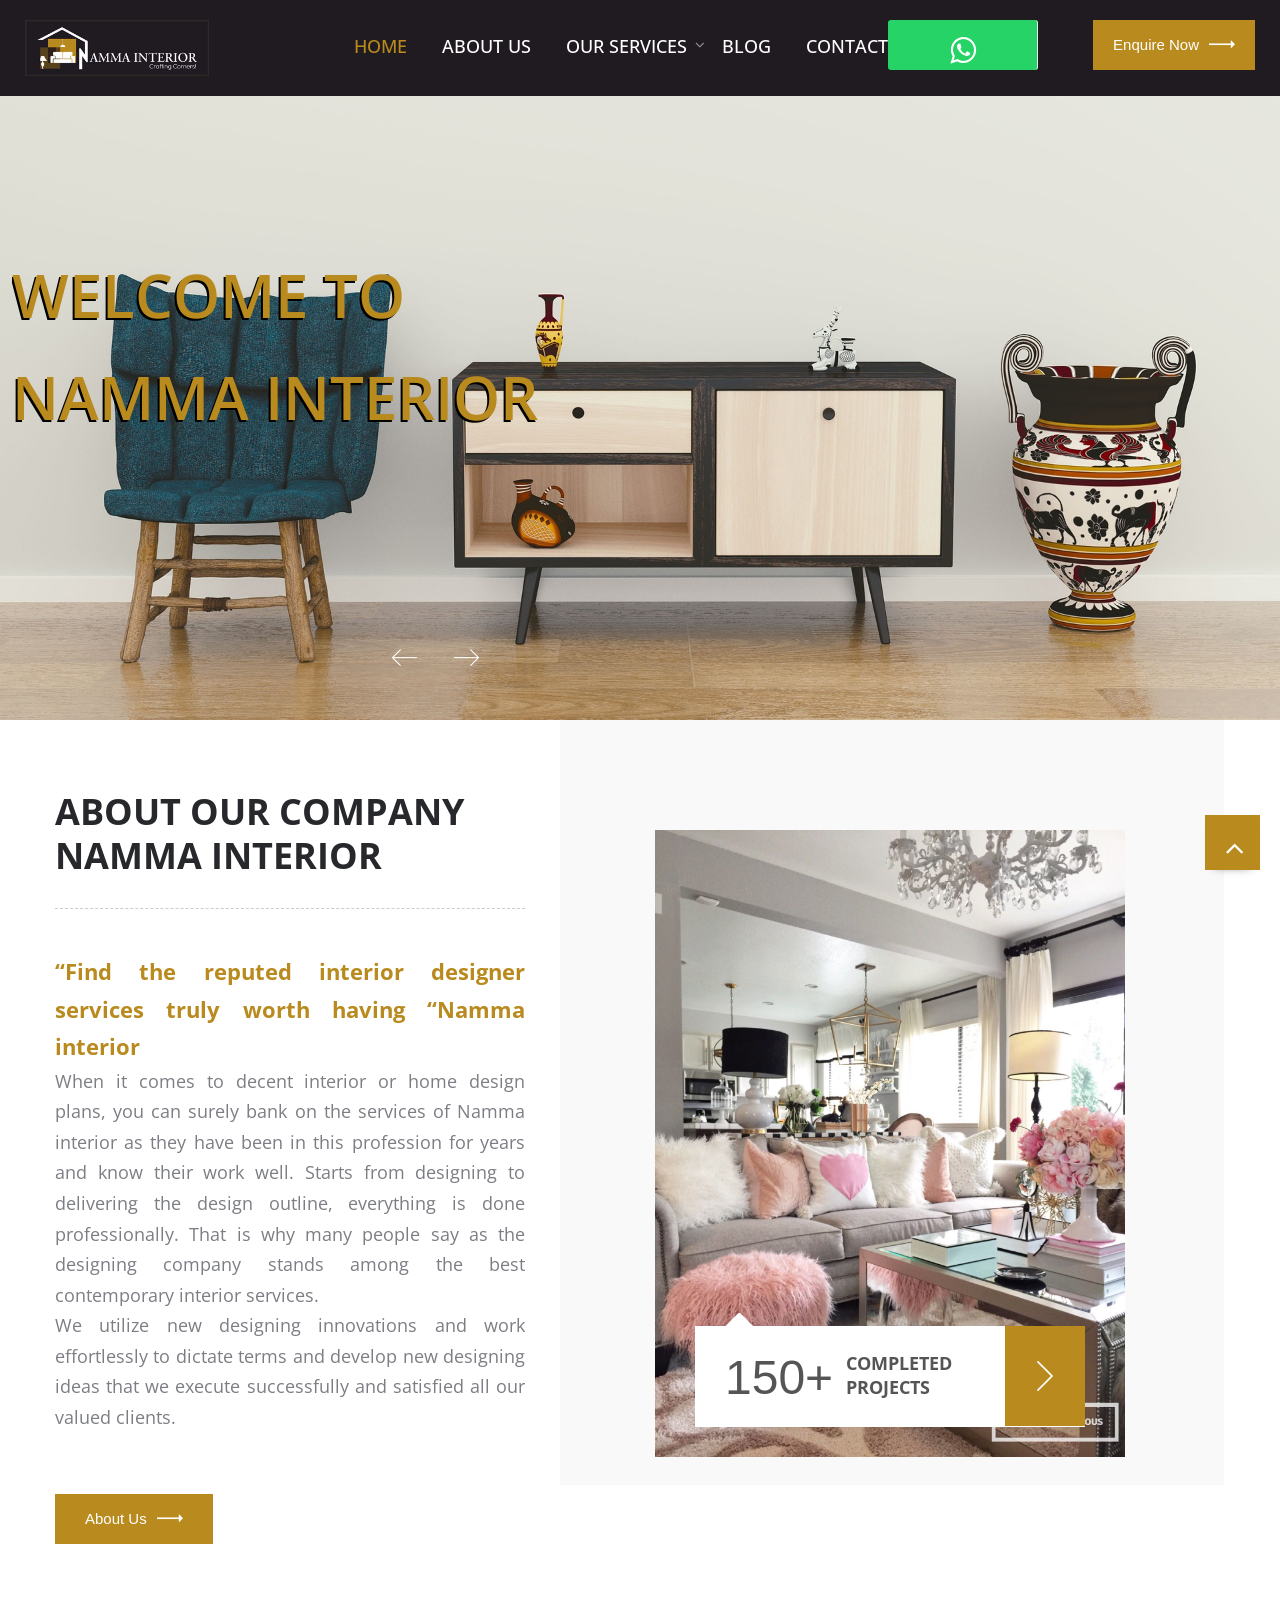
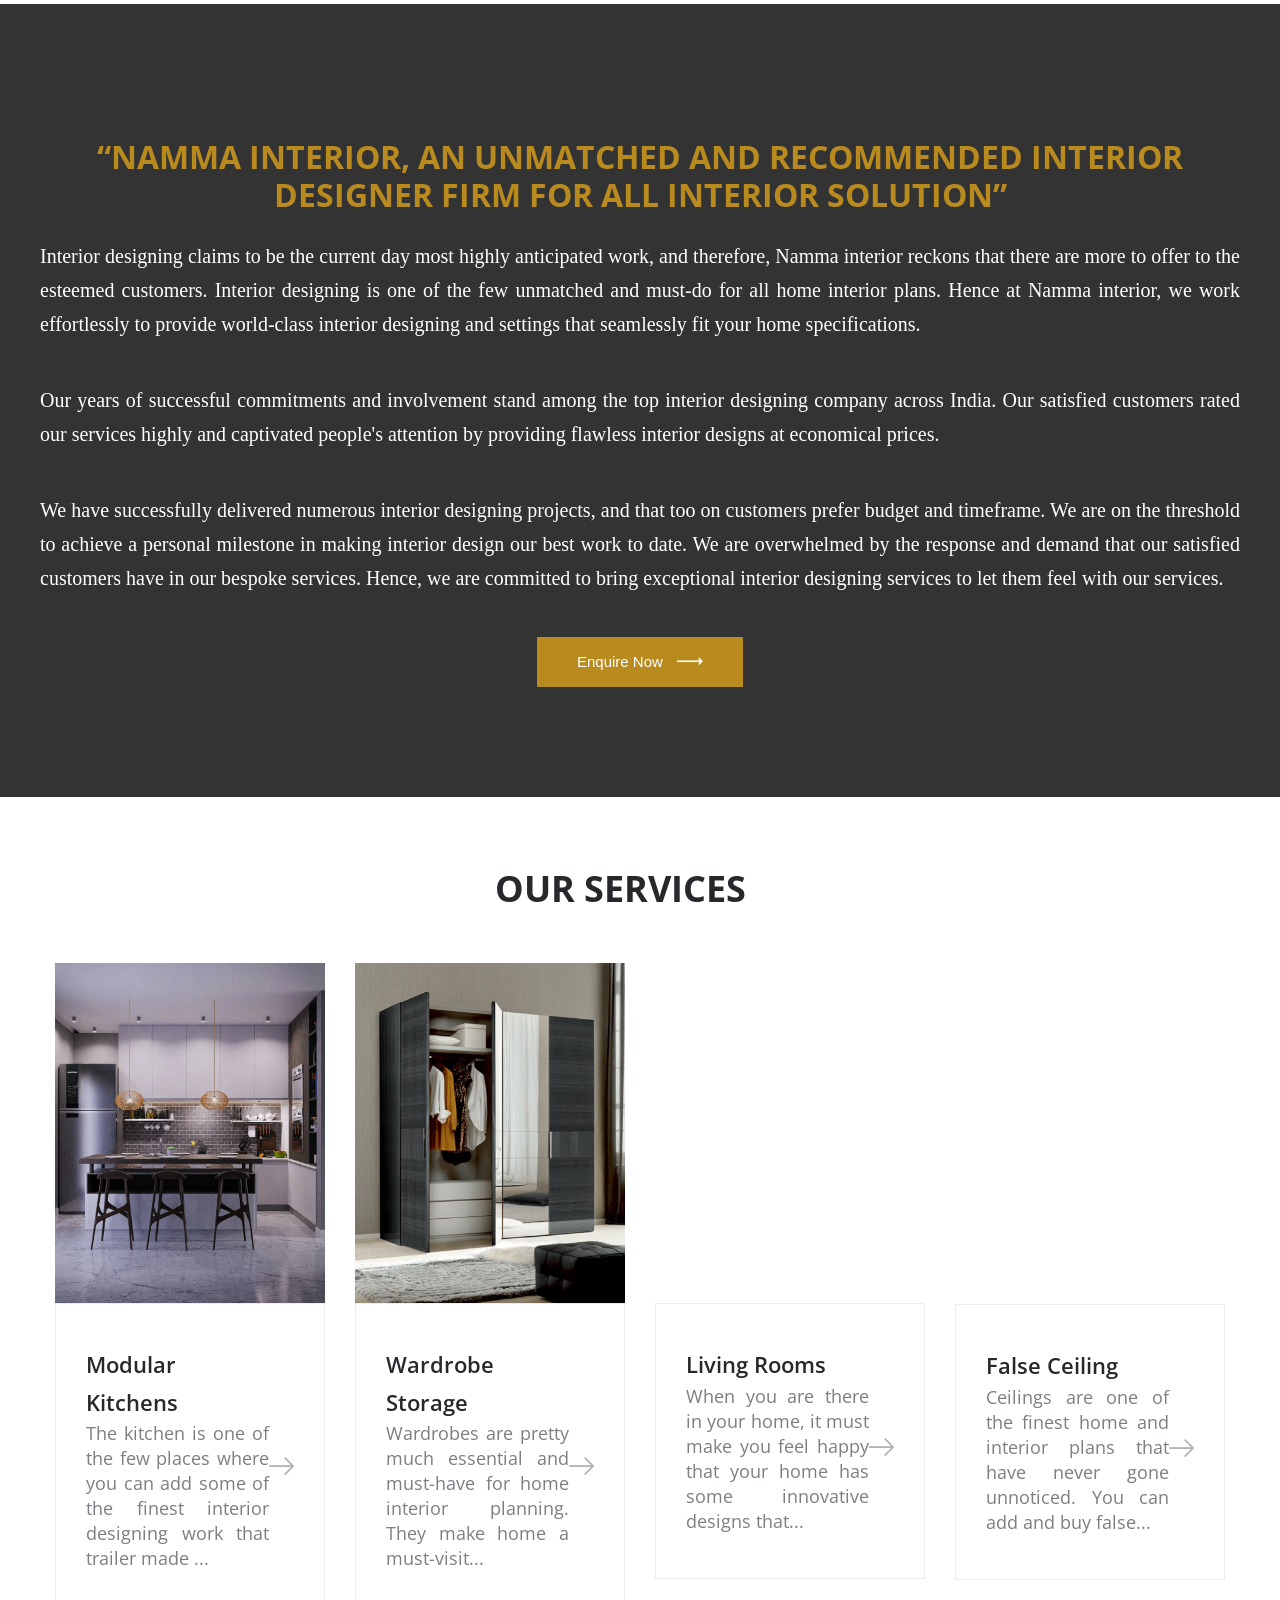
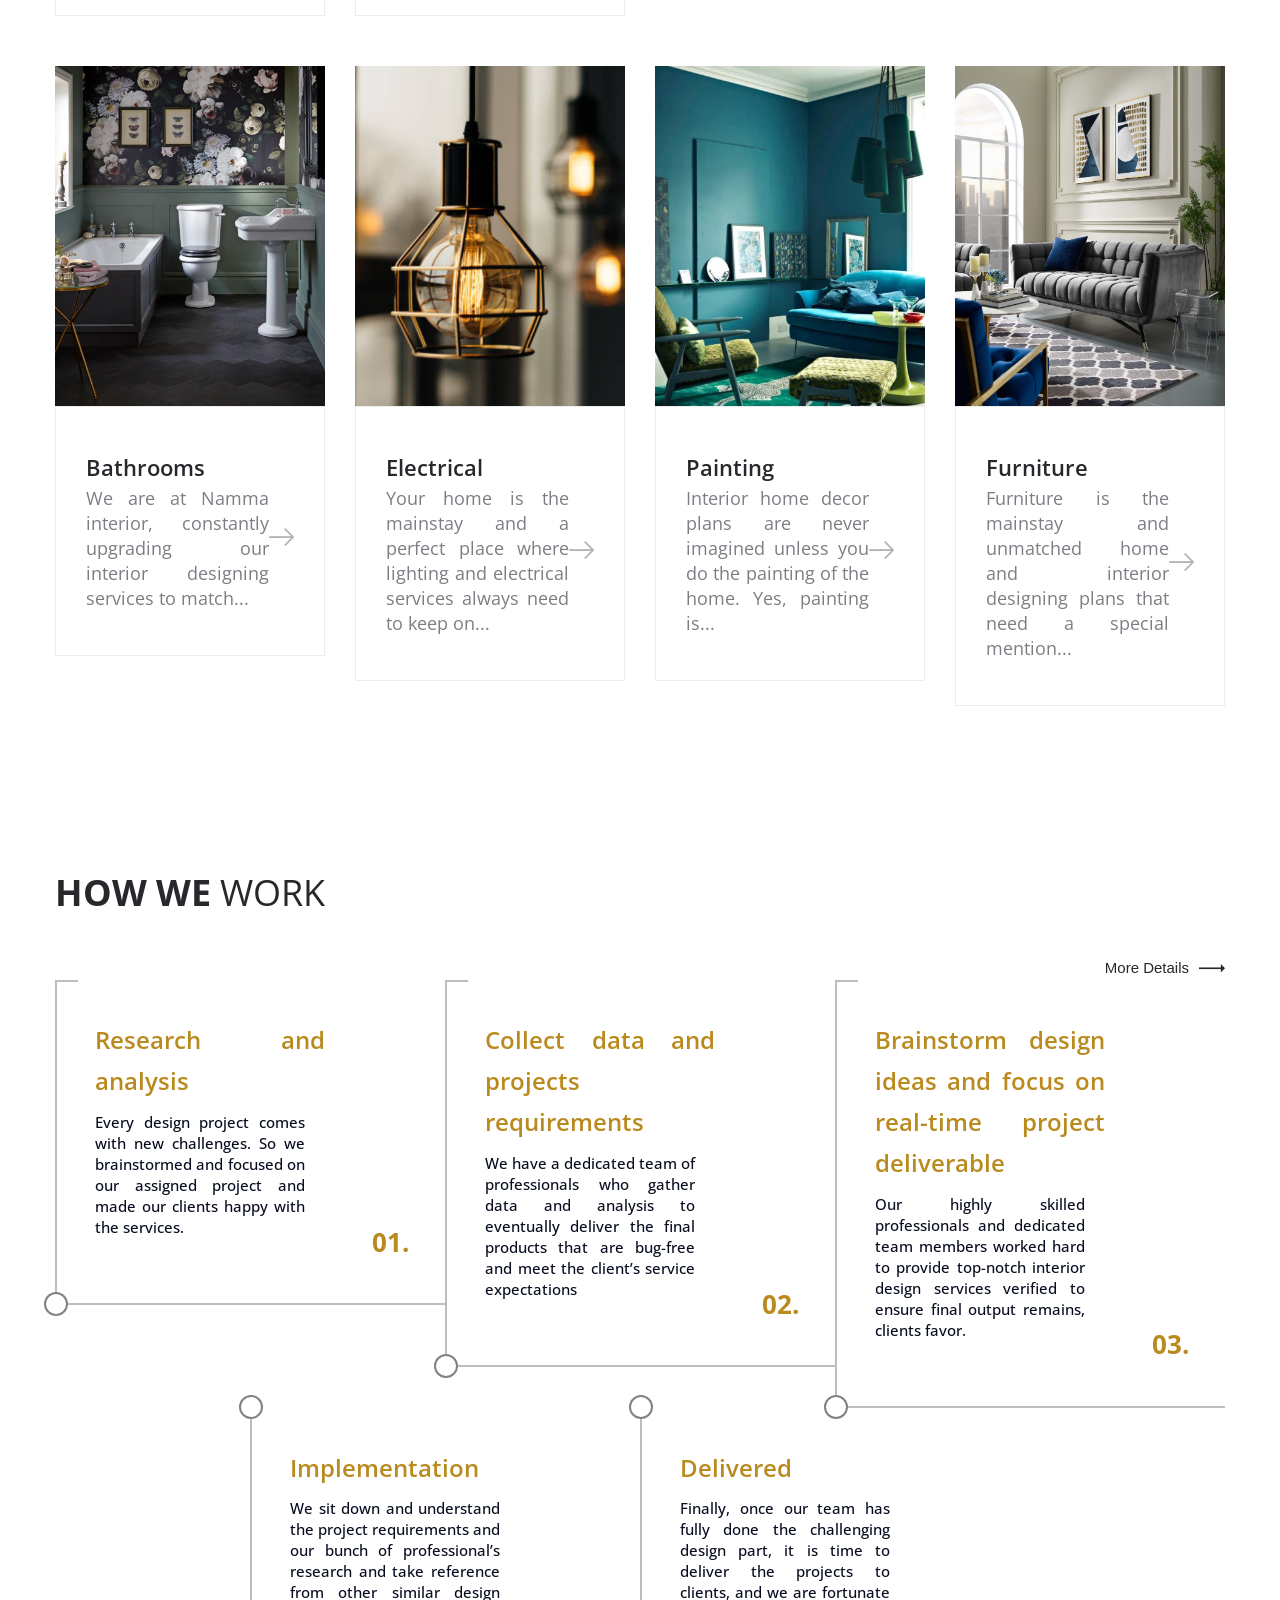
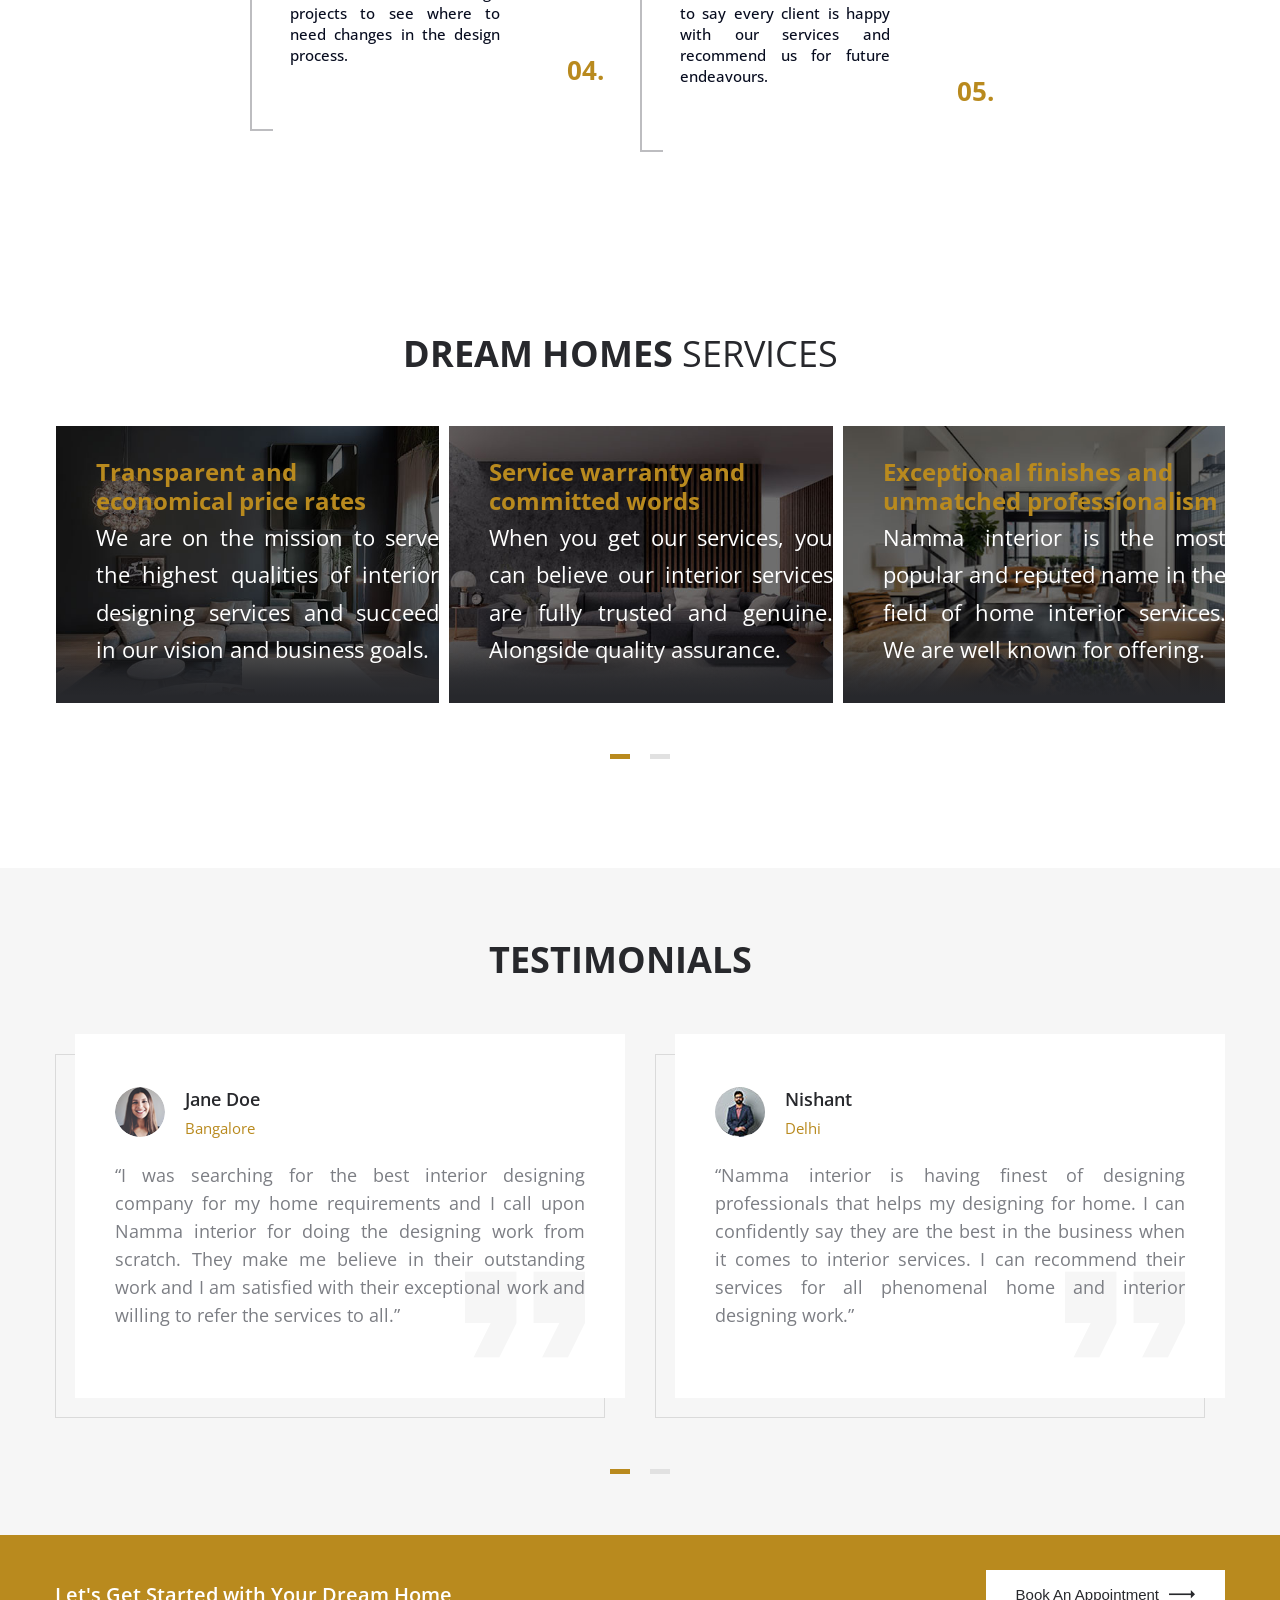
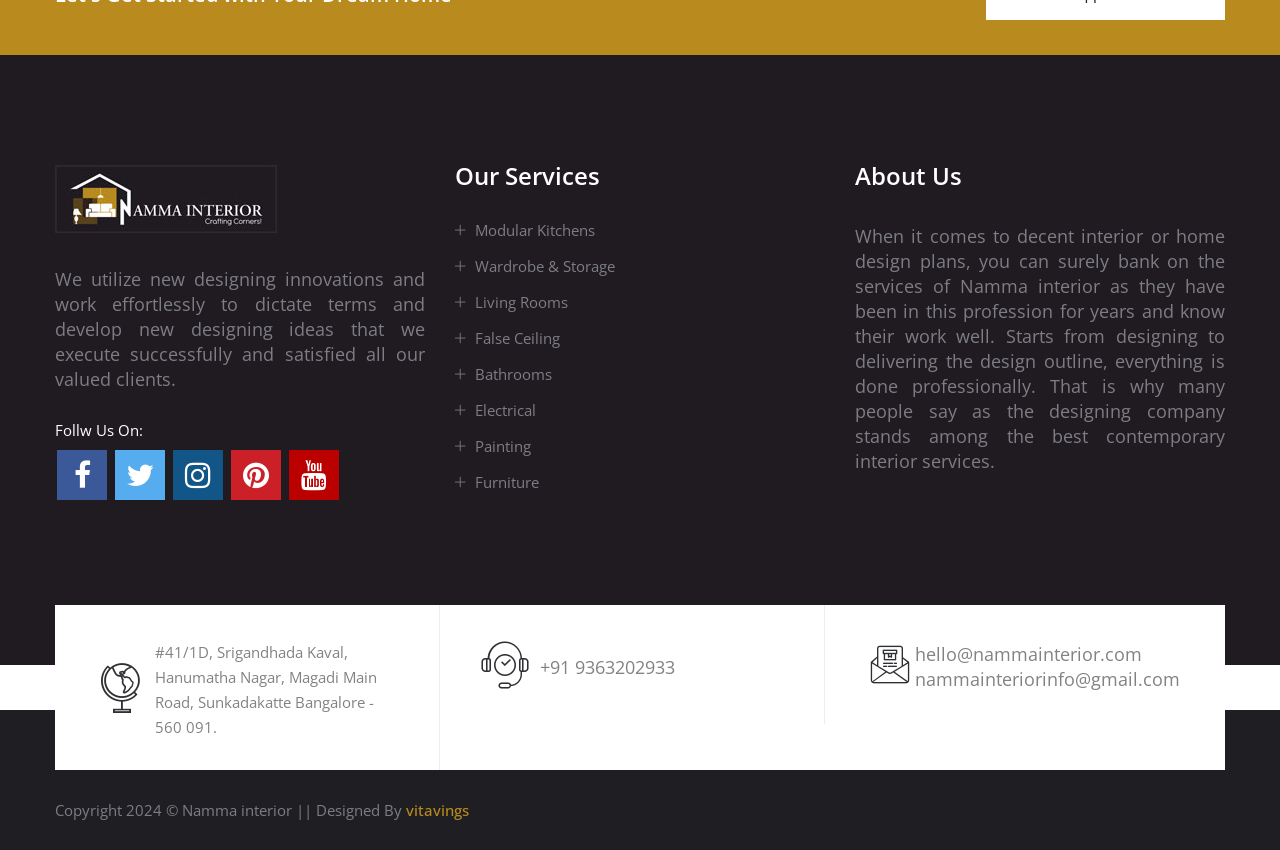
==== index.html @ 79dc90e2 "first NI Commit" ====
<!DOCTYPE html>
<html lang="en">


<head>
    <meta charset="UTF-8">
    <title>Interior designers in bangalore - Namma interior </title>
    <meta name="description" content="Leading Interior Designers In Bangalore Who 
		Offers End-To-End Home Interior Design - Namma Interior" />
    <meta name="keywords" content=" " />

    <!-- responsive meta -->
    <meta name="viewport" content="width=device-width, initial-scale=1">
    <!-- For IE -->
    <meta http-equiv="X-UA-Compatible" content="IE=edge">

    <!-- master stylesheet -->
    <link rel="stylesheet" href="css/style.css">

    <!-- Link to Google Fonts -->
    <link rel="stylesheet" href="https://fonts.googleapis.com/css2?family=Open+Sans:wght@400;700&display=swap">

    <!-- Responsive stylesheet -->
    <link rel="stylesheet" href="css/responsive.css">

    <!-- Favicon -->
    <link rel="apple-touch-icon" sizes="180x180" href="images/favicon/favicon.jpg">
    <link rel="icon" type="image/png" href="images/favicon/favicon.png" sizes="32x32">
    <link rel="icon" type="image/png" href="images/favicon/favicon.png" sizes="16x16">


    <!-- Global site tag (gtag.js) - Google Analytics -->
    <script async src="https://www.googletagmanager.com/gtag/js?id=UA-216471119-1"></script>
    <script>
        window.dataLayer = window.dataLayer || [];
        function gtag() { dataLayer.push(arguments); }
        gtag('js', new Date());

        gtag('config', 'UA-216471119-1');
    </script>
</head>

<body>
    <div class="boxed_wrapper">

        <div class="preloader"></div>

        <!--Start Main Header-->
        <header class="main-header header-style2 stricky">
            <div class="inner-container clearfix">
                <div class="logo-box-style2 float-left">
                    <a href="index.html">
                        <img src="images/resources/logo.jpg" alt="Namma Interior" style="width:184px;">
                    </a>
                </div>
                <div class="main-menu-box float-right">
                    <nav class="main-menu style2 clearfix">
                        <div class="navbar-header clearfix">
                            <button type="button" class="navbar-toggle" data-toggle="collapse"
                                data-target=".navbar-collapse">
                                <span class="icon-bar"></span>
                                <span class="icon-bar"></span>
                                <span class="icon-bar"></span>
                            </button>
                        </div>
                        <div class="navbar-collapse collapse clearfix">
                            <ul class="navigation clearfix">
                                <li class="current"><a href="index.html">Home</a></li>
                                <li><a href="about.html">About Us</a></li>
                                <li class="dropdown"><a href="#">Our Services</a>
                                    <ul>

                                        <li><a href="modular-kitchens-service.html">Modular Kitchens</a></li>
                                        <li><a href="Wardrobe-and-storage-service.html">Wardrobe & Storage</a></li>
                                        <li><a href="Living-Rooms-service.html">Living Rooms</a></li>
                                        <li><a href="False-ceiling-service.html">False Ceiling</a></li>
                                        <li><a href="Bathroom-service.html">Bathrooms</a></li>

                                        <li><a href="Electrical-service.html">Electrical</a></li>
                                        <li><a href="Painting-service.html">Painting</a></li>
                                        <li><a href="Furniture-service.html">Furniture</a></li>
                                    </ul>
                                </li>

                                <!-- <li><a href="blog.php">D Design Journal</a></li> -->
                                <li><a href="#.html">Blog</a></li>
                                <li><a href="contact.html">Contact</a></li>
                            </ul>
                        </div>
                    </nav>
                    <div class="mainmenu-right style2">
                        <div class="outer-search-box">
                            <div class="seach-toggle" style="background: #25D366;">
                                <a href="https://web.whatsapp.com/send?phone=+91 9363202933" target="_blank"
                                    style="color:#FFF;font-size: 20px;" class="d-none d-md-block">
                                    <i class="fa fa-whatsapp"></i>
                                </a>
                                <a href="https://api.whatsapp.com/send?phone=+91 9363202933" target="_blank"
                                    style="color:#FFF;font-size: 20px;" class="d-md-none">
                                    <i class="fa fa-whatsapp"></i>
                                </a>
                            </div>
                        </div>
                        <!-- <div class="cart-box">
                            <a href="shoping-cart.html"><span class="icon-bag"><span class="number">0</span></span></a>
                        </div> -->
                        <div class="button">
                            <a class="btn-one" href="#" data-target="#modalEnquirenow" data-toggle="modal"
                                data-backdrop="static">Enquire Now<span class="flaticon-next"></span></a>
                        </div>
                    </div>
                </div>
            </div>

            <script src="js/jquery.js"></script>

            <style>
                .modal {
                    z-index: 9999 !important;
                }

                .spanHighlight {
                    font-weight: bold;
                    color: red;
                }
            </style>

            <script src="../www.google.com/recaptcha/api.js" async defer></script>

        </header>
        <!--End Main Header-->

        <!--Main Slider-->
        <section class="main-slider style2">
            <div class="rev_slider_wrapper fullwidthbanner-container" id="rev_slider_one_wrapper" data-source="gallery">
                <div class="rev_slider fullwidthabanner" id="rev_slider_two" data-version="5.4.1">
                    <ul>
                        <li data-description="Slide Description" data-easein="default" data-easeout="default"
                            data-fsmasterspeed="1500" data-fsslotamount="7" data-fstransition="fade"
                            data-hideafterloop="0" data-hideslideonmobile="off" data-index="rs-1689"
                            data-masterspeed="default" data-param1="" data-param10="" data-param2="" data-param3=""
                            data-param4="" data-param5="" data-param6="" data-param7="" data-param8="" data-param9=""
                            data-rotate="0" data-saveperformance="off" data-slotamount="default"
                            data-thumb="images/slides/45.jpg" data-title="Slide Title"
                            data-transition="parallaxvertical">

                            <img alt="" class="rev-slidebg transbox" data-bgfit="cover" data-bgparallax="10"
                                data-bgposition="center center" data-bgrepeat="no-repeat" data-no-retina=""
                                src="images/mainPage/room-1336497_1920.jpg">

                            <div class="tp-caption" data-paddingbottom="[0,0,0,0]" data-paddingleft="[0,0,0,0]"
                                data-paddingright="[0,0,0,0]" data-paddingtop="[0,0,0,0]" data-responsive_offset="on"
                                data-type="text" data-height="none" data-width="['800','800','700','400']"
                                data-whitespace="normal" data-hoffset="['15','15','15','15']"
                                data-voffset="['-80','-95','-80','-90']" data-x="['left','left','left','left']"
                                data-y="['middle','middle','middle','middle']"
                                data-textalign="['top','top','top','top']"
                                data-frames='[{"from":"y:[100%];z:0;rX:0deg;rY:0;rZ:0;sX:1;sY:1;skX:0;skY:0;","mask":"x:0px;y:0px;s:inherit;e:inherit;","speed":1500,"to":"o:1;","delay":1000,"ease":"Power3.easeInOut"},{"delay":"wait","speed":1000,"to":"auto:auto;","mask":"x:0;y:0;s:inherit;e:inherit;","ease":"Power3.easeInOut"}]'
                                style="z-index: 7; white-space: nowrap;">
                                <div class="slide-content left-slide">
                                    <div class="big-title" style="text-shadow:-2px 2px 0 #000">
                                        WELCOME TO NAMMA INTERIOR
                                    </div>
                                    
                                </div>
                            </div>
                            <div class="tp-caption" data-paddingbottom="[0,0,0,0]" data-paddingleft="[0,0,0,0]"
                                data-paddingright="[0,0,0,0]" data-paddingtop="[0,0,0,0]" data-responsive_offset="on"
                                data-type="text" data-height="none" data-width="['800','800','700','400']"
                                data-whitespace="normal" data-hoffset="['15','15','15','15']"
                                data-voffset="['25','0','-5','-20']" data-x="['left','left','left','left']"
                                data-y="['middle','middle','middle','middle']"
                                data-textalign="['top','top','top','top']"
                                data-frames='[{"from":"y:[-100%];z:0;rX:0deg;rY:0;rZ:0;sX:1;sY:1;skX:0;skY:0;","mask":"x:0px;y:0px;s:inherit;e:inherit;","speed":1500,"to":"o:1;","delay":1500,"ease":"Power3.easeInOut"},
                        {"delay":"wait","speed":1000,"to":"auto:auto;","mask":"x:0;y:0;s:inherit;e:inherit;","ease":"Power3.easeInOut"}]'
                                style=" white-space: nowrap;">
                                <div class="slide-content left-slide d-none">
                                    <div class="text">Creating lasting impressions through interior design.</div>
                                </div>
                            </div>


                        <li data-description="Slide Description" data-easein="default" data-easeout="default"
                            data-fsmasterspeed="1500" data-fsslotamount="7" data-fstransition="fade"
                            data-hideafterloop="0" data-hideslideonmobile="off" data-index="rs-1687"
                            data-masterspeed="default" data-param1="" data-param10="" data-param2="" data-param3=""
                            data-param4="" data-param5="" data-param6="" data-param7="" data-param8="" data-param9=""
                            data-rotate="0" data-saveperformance="off" data-slotamount="default"
                            data-thumb="images/slides/46.jpg" data-title="Slide Title"
                            data-transition="parallaxvertical">

                            <img alt="" class="rev-slidebg transbox" data-bgfit="cover" data-bgparallax="10"
                                data-bgposition="center center" data-bgrepeat="no-repeat" data-no-retina=""
                                src="images/mainPage/kitchen-2565105_1920.jpg">

                            <div class="tp-caption" data-paddingbottom="[0,0,0,0]" data-paddingleft="[0,0,0,0]"
                                data-paddingright="[0,0,0,0]" data-paddingtop="[0,0,0,0]" data-responsive_offset="on"
                                data-type="text" data-height="none" data-width="['800','800','700','400']"
                                data-whitespace="normal" data-hoffset="['15','15','15','15']"
                                data-voffset="['-80','-95','-80','-90']" data-x="['left','left','left','left']"
                                data-y="['middle','middle','middle','middle']"
                                data-textalign="['top','top','top','top']"
                                data-frames='[{"from":"y:[100%];z:0;rX:0deg;rY:0;rZ:0;sX:1;sY:1;skX:0;skY:0;","mask":"x:0px;y:0px;s:inherit;e:inherit;","speed":1500,"to":"o:1;","delay":1000,"ease":"Power3.easeInOut"},{"delay":"wait","speed":1000,"to":"auto:auto;","mask":"x:0;y:0;s:inherit;e:inherit;","ease":"Power3.easeInOut"}]'
                                style="z-index: 7; white-space: nowrap;">
                                <div class="slide-content left-slide">
                                    <div class="big-title" style="text-shadow:-2px 2px 0 #000">
                                        BEAUTIFUL LIVING SOLUTIONS
                                    </div>
                                </div>
                            </div>
                            <div class="tp-caption" data-paddingbottom="[0,0,0,0]" data-paddingleft="[0,0,0,0]"
                                data-paddingright="[0,0,0,0]" data-paddingtop="[0,0,0,0]" data-responsive_offset="on"
                                data-type="text" data-height="none" data-width="['800','800','700','400']"
                                data-whitespace="normal" data-hoffset="['15','15','15','15']"
                                data-voffset="['25','0','-5','-20']" data-x="['left','left','left','left']"
                                data-y="['middle','middle','middle','middle']"
                                data-textalign="['top','top','top','top']"
                                data-frames='[{"from":"y:[-100%];z:0;rX:0deg;rY:0;rZ:0;sX:1;sY:1;skX:0;skY:0;","mask":"x:0px;y:0px;s:inherit;e:inherit;","speed":1500,"to":"o:1;","delay":1500,"ease":"Power3.easeInOut"},
                        {"delay":"wait","speed":1000,"to":"auto:auto;","mask":"x:0;y:0;s:inherit;e:inherit;","ease":"Power3.easeInOut"}]'
                                style="z-index: 7; white-space: nowrap;">
                                <div class="slide-content left-slide d-none">
                                    <div class="text">Creating lasting impressions through interior design.</div>
                                </div>
                            </div>

                </div>
            </div>
        </section>
        <!--End Main Slider-->

        <!--Start About Style2 Area-->
        <section class="about-style2-area">
            <div class="container">
                <div class="row">
                    <div class="col-xl-5">
                        <div class="about-style2-text">
                            <div class="sec-title">

                                <div class="title">About Our Company Namma interior</div>
                            </div>
                            <div class="text">
                                <h3>“Find the reputed interior designer services truly worth having “Namma interior
                                </h3>
                                <p class="paragraph">When it comes to decent interior or home design plans, you can surely bank on the
                                    services of Namma interior as they have been in this profession for years and know
                                    their work well. Starts from designing to delivering the design outline, everything
                                    is done professionally. That is why many people say as the designing company stands
                                    among the best contemporary interior services.
                                </p>
                                <p class="paragraph">We utilize new designing innovations and work effortlessly to dictate terms and
                                    develop new designing ideas that we execute successfully and satisfied all our
                                    valued clients.</p>
                            </div>
                            <div class="authorised-info d-none">
                                <div class="signature">
                                    <img src="images/icon/signature.png" alt="Signature">
                                </div>
                                <div class="name">
                                    <h3>Ajeesh K</h3>
                                    <p class="paragraph">Founding Partner</p>
                                </div>
                            </div>
                            <div class="button">
                                <a class="btn-one" href="about.html">About Us<span class="flaticon-next"></span></a>
                            </div>
                        </div>
                    </div>
                    <div class="col-xl-7">
                        <div class="about-style2-image-box">
                            <div class="pattern wow slideInUp" data-wow-delay="100ms" data-wow-duration="1500ms"></div>
                            <div class="image">
                                <img src="images/resources/fdg.jpg" alt="Awesome Image">
                                <div class="overlay-box">
                                    <div class="title">
                                        <h1>150+ <span>Completed<br>Projects</span></h1>
                                    </div>
                                    <div class="button">
                                        <a href="#"><span class="icon-back"></span></a>
                                    </div>
                                </div>
                            </div>
                        </div>
                    </div>
                </div>
            </div>
        </section>
        <!--End About Style2 Area-->

        <!--Start Working style2 Area-->
        <section class="working-style2-area"
            style="background-image:url(images/parallax-background/single-service-1.jpg);">
            <div class="container">
                <div class="row">
                    <div class="col-xl-12">
                        <div class="working-style2-content clearfix">
                            <!--Start Single Working Box Style2-->
                        </div>
                        <!--End Single Working Box Style2-->
                    </div>
                    <div class="working-style-bottom text-center">
                        <h2>“NAMMA INTERIOR, AN UNMATCHED AND RECOMMENDED INTERIOR DESIGNER FIRM FOR ALL INTERIOR
                            SOLUTION”</h2><br>
                        <p class="paragraph">Interior designing claims to be the current day most highly anticipated work, and therefore,
                            Namma interior reckons that there are more to offer to the esteemed customers. Interior
                            designing is one of the few unmatched and must-do for all home interior plans. Hence at
                            Namma interior, we work effortlessly to provide world-class interior designing and settings
                            that seamlessly fit your home specifications. </p>
                        <p class="paragraph">Our years of successful commitments and involvement stand among the top interior designing
                            company across India. Our satisfied customers rated our services highly and captivated
                            people's attention by providing flawless interior designs at economical prices.</p>
                        <p class="paragraph">We have successfully delivered numerous interior designing projects, and that too on
                            customers prefer budget and timeframe. We are on the threshold to achieve a personal
                            milestone in making interior design our best work to date. We are overwhelmed by the
                            response and demand that our satisfied customers have in our bespoke services. Hence, we are
                            committed to bring exceptional interior designing services to let them feel with our
                            services.</p>
                        <div class="button">
                            <a class="btn-one" href="#" data-target="#modalEnquirenow" data-toggle="modal"
                                data-backdrop="static">Enquire Now
                                <span class="flaticon-next"></span></a>
                        </div>
                    </div>
                </div>
            </div>
    </div>
    </section>
    <!--End Working style2 Area-->

    <!--Start services style1 area-->
    <section class="services-style1-area">
        <div class="container">
            <div class="sec-title with-text max-width text-center wow fadeInDown" data-wow-delay="100ms"
                data-wow-duration="1200ms">

                <div class="title">OUR SERVICES
                    <!-- Interior Services -->
                </div>
                <!-- <p class="bottom-text">We denounce with righteous indignation and dislike men who are beguiled and demoralized by the charms of pleasures that moment.</p> -->


            </div>
            <div class="row">
                <!--Start single service style1-->
                <div class="col-xl-3 col-lg-6 col-md-6 col-sm-12">
                    <div class="single-service-style1 wow fadeInUp" data-wow-delay="0ms" data-wow-duration="1200ms">
                        <div class="img-holder">
                            <img src="images/services/Modular Kitchens.png">
                            <div class="overlay-style-two"></div>

                        </div>
                        <div class="text-holder">
                            <div class="inner-content">
                                <div class="top">
                                    <div class="icon">
                                        <!-- <span class="icon-lamp"></span> -->

                                    </div>
                                    <div class="count">

                                    </div>
                                </div>
                                <div class="bottom">
                                    <div class="title">
                                        <h3>Modular Kitchens</h3>
                                        <p class="paragraph">The kitchen is one of the few places where you can add some of the finest
                                            interior designing work that trailer made ...</p>
                                    </div>

                                    <div class="read-more">
                                        <a href="modular-kitchens-service.html.html"><span class="icon-next"></span></a>
                                    </div>
                                </div>
                            </div>
                            <div class="overlay-content">
                                <div class="text text-center pt-2">
                                    <h3>Modular Kitchens</h3>
                                    <p class="paragraph">The kitchen is one of the few places where you can add some of the finest
                                        interior designing work that trailer made...</p>
                                </div><br>
                                <div class="button">
                                    <a class="btn-one" href="modular-kitchens-service.html">Read More<span
                                            class="flaticon-next"></span></a>
                                </div>
                            </div>
                        </div>
                    </div>
                </div>
                <!--End single service style1-->
                <!--Start single service style1-->
                <div class="col-xl-3 col-lg-6 col-md-6 col-sm-12">
                    <div class="single-service-style1 wow fadeInUp" data-wow-delay="0ms" data-wow-duration="1200ms">
                        <div class="img-holder">
                            <img src="images/services/Wardrobes.png">
                            <div class="overlay-style-two"></div>

                        </div>
                        <div class="text-holder">
                            <div class="inner-content">
                                <div class="top">
                                    <div class="icon">
                                        <!-- <span class="icon-lamp"></span> -->

                                    </div>
                                    <div class="count">

                                    </div>
                                </div>
                                <div class="bottom">
                                    <div class="title">
                                        <h3>Wardrobe Storage</h3>
                                        <p class="paragraph">Wardrobes are pretty much essential and must-have for home interior planning.
                                            They make home a must-visit...</p>
                                    </div>

                                    <div class="read-more">
                                        <a href="Wardrobe-and-storage-service.html"><span class="icon-next"></span></a>
                                    </div>
                                </div>
                            </div>
                            <div class="overlay-content">
                                <div class="text text-center pt-2">
                                    <h3>Wardrobe Storage</h3>
                                    <p class="paragraph">Wardrobes are pretty much essential and must-have for home interior planning.
                                        They make home a must-visit ...</p>
                                </div><br>
                                <div class="button">
                                    <a class="btn-one" href="Wardrobe-and-storage-service.html">Read More<span
                                            class="flaticon-next"></span></a>
                                </div>
                            </div>
                        </div>
                    </div>
                </div>
                <!--End single service style1-->
                <!--Start single service style1-->
                <div class="col-xl-3 col-lg-6 col-md-6 col-sm-12">
                    <div class="single-service-style1 wow fadeInUp" data-wow-delay="0ms" data-wow-duration="1200ms">
                        <div class="img-holder">
                            <img src="images/services/Living Room.png">
                            <div class="overlay-style-two"></div>

                        </div>
                        <div class="text-holder">
                            <div class="inner-content">
                                <div class="top">
                                    <div class="icon">
                                        <!-- <span class="icon-lamp"></span> -->

                                    </div>
                                    <div class="count">

                                    </div>
                                </div>
                                <div class="bottom">
                                    <div class="title">
                                        <h3>Living Rooms</h3>
                                        <p class="paragraph">When you are there in your home, it must make you feel happy that your home
                                            has some innovative designs that...</p>
                                    </div>

                                    <div class="read-more">
                                        <a href="Living-Rooms-service.html"><span class="icon-next"></span></a>
                                    </div>
                                </div>
                            </div>
                            <div class="overlay-content">
                                <div class="text text-center pt-2">
                                    <h3>Living Rooms</h3>
                                    <p class="paragraph">When you are there in your home, it must make you feel happy that your home has
                                        some innovative designs that...</p>
                                </div><br>
                                <div class="button">
                                    <a class="btn-one" href="Living-Rooms-service.html">Read More<span
                                            class="flaticon-next"></span></a>
                                </div>
                            </div>
                        </div>
                    </div>
                </div>
                <!--End single service style1-->
                <!--Start single service style1-->
                <div class="col-xl-3 col-lg-6 col-md-6 col-sm-12">
                    <div class="single-service-style1 wow fadeInUp" data-wow-delay="0ms" data-wow-duration="1200ms">
                        <div class="img-holder">
                            <img src="images/services/false.jpg">
                            <div class="overlay-style-two"></div>

                        </div>
                        <div class="text-holder">
                            <div class="inner-content">
                                <div class="top">
                                    <div class="icon">
                                        <!-- <span class="icon-lamp"></span> -->

                                    </div>
                                    <div class="count">

                                    </div>
                                </div>
                                <div class="bottom">
                                    <div class="title">
                                        <h3>False Ceiling</h3>
                                        <p class="paragraph">Ceilings are one of the finest home and interior plans that have never gone
                                            unnoticed. You can add and buy false...</p>
                                    </div>

                                    <div class="read-more">
                                        <a href="False-ceiling-service.html"><span class="icon-next"></span></a>
                                    </div>
                                </div>
                            </div>
                            <div class="overlay-content">
                                <div class="text text-center pt-2">
                                    <h3>False Ceiling</h3>
                                    <p class="paragraph">Ceilings are one of the finest home and interior plans that have never gone
                                        unnoticed. You can add and buy false ceilings...</p>
                                </div><br>
                                <div class="button">
                                    <a class="btn-one" href="False-ceiling-service.html">Read More<span
                                            class="flaticon-next"></span></a>
                                </div>
                            </div>
                        </div>
                    </div>
                </div>
                <!--End single service style1-->
                <!--Start single service style1-->
                <div class="col-xl-3 col-lg-6 col-md-6 col-sm-12">
                    <div class="single-service-style1 wow fadeInUp" data-wow-delay="0ms" data-wow-duration="1200ms">
                        <div class="img-holder">
                            <img src="images/services/bathroom.png">
                            <div class="overlay-style-two"></div>

                        </div>
                        <div class="text-holder">
                            <div class="inner-content">
                                <div class="top">
                                    <div class="icon">
                                        <!-- <span class="icon-lamp"></span> -->

                                    </div>
                                    <div class="count">

                                    </div>
                                </div>
                                <div class="bottom">
                                    <div class="title">
                                        <h3>Bathrooms</h3>
                                        <p class="paragraph">We are at Namma interior, constantly upgrading our interior designing
                                            services to match...</p>
                                    </div>

                                    <div class="read-more">
                                        <a href="Bathroom-service.html"><span class="icon-next"></span></a>
                                    </div>
                                </div>
                            </div>
                            <div class="overlay-content">
                                <div class="text text-center pt-2">
                                    <h3>Bathrooms</h3>
                                    <p class="paragraph">We are at Namma interior, constantly upgrading our interior designing services to
                                        match current design demands...</p>
                                </div><br>
                                <div class="button">
                                    <a class="btn-one" href="Bathroom-service.html">Read More<span
                                            class="flaticon-next"></span></a>
                                </div>
                            </div>
                        </div>
                    </div>
                </div>
                <!--End single service style1-->
                <!--Start single service style1-->
                <div class="col-xl-3 col-lg-6 col-md-6 col-sm-12">
                    <div class="single-service-style1 wow fadeInUp" data-wow-delay="0ms" data-wow-duration="1200ms">
                        <div class="img-holder">
                            <img src="images/services/Electrical.png">
                            <div class="overlay-style-two"></div>

                        </div>
                        <div class="text-holder">
                            <div class="inner-content">
                                <div class="top">
                                    <div class="icon">
                                        <!-- <span class="icon-lamp"></span> -->

                                    </div>
                                    <div class="count">

                                    </div>
                                </div>
                                <div class="bottom">
                                    <div class="title">
                                        <h3>Electrical</h3>
                                        <p class="paragraph">Your home is the mainstay and a perfect place where lighting and electrical
                                            services always need to keep on...</p>
                                    </div>

                                    <div class="read-more">
                                        <a href="Electrical-service.html"><span class="icon-next"></span></a>
                                    </div>
                                </div>
                            </div>
                            <div class="overlay-content">
                                <div class="text text-center pt-2">
                                    <h3>Electrical</h3>
                                    <p class="paragraph">Your home is the mainstay and a perfect place where lighting and electrical
                                        services always need to keep on...</p>
                                </div><br>
                                <div class="button">
                                    <a class="btn-one" href="Electrical-service.html">Read More<span
                                            class="flaticon-next"></span></a>
                                </div>
                            </div>
                        </div>
                    </div>
                </div>
                <!--End single service style1-->
                <!--Start single service style1-->
                <div class="col-xl-3 col-lg-6 col-md-6 col-sm-12">
                    <div class="single-service-style1 wow fadeInUp" data-wow-delay="0ms" data-wow-duration="1200ms">
                        <div class="img-holder">
                            <img src="images/services/Painting.png">
                            <div class="overlay-style-two"></div>

                        </div>
                        <div class="text-holder">
                            <div class="inner-content">
                                <div class="top">
                                    <div class="icon">
                                        <!-- <span class="icon-lamp"></span> -->

                                    </div>
                                    <div class="count">

                                    </div>
                                </div>
                                <div class="bottom">
                                    <div class="title">
                                        <h3>Painting</h3>
                                        <p class="paragraph">Interior home decor plans are never imagined unless you do the painting of
                                            the home. Yes, painting is...</p>
                                    </div>

                                    <div class="read-more">
                                        <a href="Painting-service.html"><span class="icon-next"></span></a>
                                    </div>
                                </div>
                            </div>
                            <div class="overlay-content">
                                <div class="text text-center pt-2">
                                    <h3>Painting</h3>
                                    <p class="paragraph">Interior home decor plans are never imagined unless you do the painting of the
                                        home. Yes, painting is compulsory...</p>
                                </div><br>
                                <div class="button">
                                    <a class="btn-one" href="Painting-service.html">Read More<span
                                            class="flaticon-next"></span></a>
                                </div>
                            </div>
                        </div>
                    </div>
                </div>
                <!--End single service style1-->
                <!--Start single service style1-->
                <div class="col-xl-3 col-lg-6 col-md-6 col-sm-12">
                    <div class="single-service-style1 wow fadeInUp" data-wow-delay="0ms" data-wow-duration="1200ms">
                        <div class="img-holder">
                            <img src="images/services/Furniture.png">
                            <div class="overlay-style-two"></div>

                        </div>
                        <div class="text-holder">
                            <div class="inner-content">
                                <div class="top">
                                    <div class="icon">
                                        <!-- <span class="icon-lamp"></span> -->

                                    </div>
                                    <div class="count">

                                    </div>
                                </div>
                                <div class="bottom">
                                    <div class="title">
                                        <h3>Furniture</h3>
                                        <p class="paragraph">Furniture is the mainstay and unmatched home and interior designing plans
                                            that need a special mention...</p>
                                    </div>

                                    <div class="read-more">
                                        <a href="Furniture-service.html"><span class="icon-next"></span></a>
                                    </div>
                                </div>
                            </div>
                            <div class="overlay-content">
                                <div class="text text-center pt-2">
                                    <h3>Furniture</h3>
                                    <p class="paragraph">Furniture is the mainstay and unmatched home and interior designing plans that
                                        need a special mention Furniture always...</p>
                                </div><br>
                                <div class="button">
                                    <a class="btn-one" href="Furniture-service.html">Read More<span
                                            class="flaticon-next"></span></a>
                                </div>
                            </div>
                        </div>
                    </div>
                </div>
                <!--End single service style1-->
            </div>
        </div>
    </section> <!--End services style1 area-->

    <!--Start our process style1 area-->
    <section class="working-process-style2-area" style="background-image:url(images/parallax-background/banner.jpg);">
        <div class="container inner-content">
            <div class="row">
                <div class="col-xl-12">
                    <div class="sec-title float-left">

                        <div class="title">How We <span>Work</span></div>
                    </div>
                    <div class="more-blog-button float-right">
                        <a class="btn-two" href="#">More Details<span class="flaticon-next"></span></a>
                    </div>
                </div>
            </div>
            <div class="process-section">
                <ul>
                    <li>
                        <div class="proz-mint">
                            <h3>Research and analysis </h3>
                            <p class="paragraph">Every design project comes with new challenges. So we brainstormed and focused on our
                                assigned project and made our clients happy with the services.</p>
                            <h2 class="p-num">01.</h2>
                        </div><!--proz-mint end-->
                    </li>
                    <li>
                        <div class="proz-mint">
                            <h3>Collect data and projects requirements </h3>
                            <p class="paragraph">We have a dedicated team of professionals who gather data and analysis to eventually
                                deliver the final products that are bug-free and meet the client’s service expectations
                            </p>
                            <h2 class="p-num">02.</h2>
                        </div><!--proz-mint end-->
                    </li>
                    <li>
                        <div class="proz-mint">
                            <h3>Brainstorm design ideas and focus on real-time project deliverable </h3>
                            <p class="paragraph">Our highly skilled professionals and dedicated team members worked hard to provide
                                top-notch interior design services verified to ensure final output remains, clients
                                favor.</p>
                            <h2 class="p-num">03.</h2>
                        </div><!--proz-mint end-->
                    </li>
                    <li>
                        <div class="proz-mint">
                            <h3>Implementation </h3>
                            <p class="paragraph">We sit down and understand the project requirements and our bunch of professional’s
                                research and take reference from other similar design projects to see where to need
                                changes in the design process.</p>
                            <h2 class="p-num">04.</h2>
                        </div><!--proz-mint end-->
                    </li>
                    <li>
                        <div class="proz-mint">
                            <h3>Delivered </h3>
                            <p class="paragraph">Finally, once our team has fully done the challenging design part, it is time to deliver
                                the projects to clients, and we are fortunate to say every client is happy with our
                                services and recommend us for future endeavours.</p>
                            <h2 class="p-num">05.</h2>
                        </div><!--proz-mint end-->
                    </li>
                </ul>
                <div class="clearfix"></div>
            </div><!--process-section end-->
        </div>
    </section>
    <!--End our process style1 area-->


    <!--Start Recently Project style2 Area-->
    <section class="recently-project-style2-area">
        <div class="container">
            <div class="sec-title text-center">

                <div class="title">Dream Homes <span>SERVICES</span></div>
            </div>
            <div class="row">
                <div class="col-xl-12">
                    <div class="project-carousel-v2 owl-carousel owl-theme">
                        <!--Start single project style1-->

                        <!--End single project style1-->
                        <!--Start single project style1-->
                        <div class="single-project-style2">
                            <div class="img-holder">
                                <img src="images/projects/12.jpg" alt="Awesome Image">

                                <div class="title-box">
                                    <h4>Transparent and economical price rates</h4>
                                    <h3>We are on the mission to serve the highest qualities of interior designing
                                        services and succeed in our vision and business goals. </h3>
                                </div>

                            </div>
                        </div>
                        <!--End single project style1-->
                        <!--Start single project style1-->
                        <div class="single-project-style2">
                            <div class="img-holder">
                                <img src="images/projects/13.jpg" alt="Awesome Image">

                                <div class="title-box">
                                    <h4>Service warranty and committed words</h4>
                                    <h3>When you get our services, you can believe our interior services are fully
                                        trusted and genuine. Alongside quality assurance. </h3>
                                </div>

                            </div>
                        </div>
                        <div class="single-project-style2">
                            <div class="img-holder">
                                <img src="images/projects/14.jpg" alt="Awesome Image">

                                <div class="title-box">
                                    <h4>Exceptional finishes and unmatched professionalism </h4>
                                    <h3>Namma interior is the most popular and reputed name in the field of home
                                        interior services. We are well known for offering. </h3>
                                </div>

                            </div>
                        </div>
                        <div class="single-project-style2">
                            <div class="img-holder">
                                <img src="images/projects/15.jpg" alt="Awesome Image">

                                <div class="title-box">
                                    <h4>Customer helpline for solving all general service queries </h4>
                                    <h3>We have a dedicated customer support helpdesk where all general service queries
                                        are answered and solved.Thus our services are available 24/7 </h3>
                                </div>

                            </div>
                        </div>
                        <!--End single project style1-->

                        <!--Start single project style1-->

                        <!--End single project style1-->
                    </div>
                </div>
            </div>
        </div>
    </section>
    <!--End Recently Project style2 Area-->

    <!--Start Testimonial Area-->
    <section class="testimonial-style3-area">
        <div class="container">
            <div class="sec-title with-text max-width text-center wow fadeInDown" data-wow-delay="100ms"
                data-wow-duration="1200ms">

                <div class="title">Testimonials </div>

            </div>
            <div class="row">
                <div class="col-xl-12 col-lg-12">
                    <div class="testimonial-carousel-2 owl-carousel owl-theme">
                        <!--Start Single Testimonial style2-->
                        <div class="single-testimonial-style3">
                            <div class="inner-content">
                                <div class="client-info">
                                    <div class="image">
                                        <img src="images/testimonial/testi-style3-1.png" alt="Awesome Image">
                                    </div>
                                    <div class="title">
                                        <h3>Jane Doe</h3>
                                        <span>Bangalore</span>
                                    </div>
                                </div>
                                <div class="text-box">
                                    <p class="paragraph">“I was searching for the best interior designing company for my home requirements
                                        and I call upon Namma interior for doing the designing work from scratch. They
                                        make me believe in their outstanding work and I am satisfied with their
                                        exceptional work and willing to refer the services to all.”</p>
                                </div>
                                <div class="review-box d-none">
                                    <ul>
                                        <li><i class="fa fa-star"></i></li>
                                        <li><i class="fa fa-star"></i></li>
                                        <li><i class="fa fa-star"></i></li>
                                        <li><i class="fa fa-star"></i></li>
                                        <li><i class="fa fa-star"></i></li>
                                    </ul>
                                </div>
                            </div>
                        </div>
                        <!--End Single Testimonial style2 -->
                        <!--Start Single Testimonial style2-->
                        <div class="single-testimonial-style3">
                            <div class="inner-content">
                                <div class="client-info">
                                    <div class="image">
                                        <img src="images/testimonial/gdg.jpg" alt="Awesome Image">
                                    </div>
                                    <div class="title">
                                        <h3>Nishant</h3>
                                        <span>Delhi</span>
                                    </div>
                                </div>
                                <div class="text-box">
                                    <p class="paragraph">“Namma interior is having finest of designing professionals that helps my
                                        designing for home. I can confidently say they are the best in the business when
                                        it comes to interior services. I can recommend their services for all phenomenal
                                        home and interior designing work.”</p>
                                </div>
                            </div>
                        </div>
                        <!--End Single Testimonial style2 -->

                        <!--Start Single Testimonial style2-->
                        <div class="single-testimonial-style3">
                            <div class="inner-content">
                                <div class="client-info">
                                    <div class="image">
                                        <img src="images/testimonial/testi-style3-2.png" alt="Awesome Image">
                                    </div>
                                    <div class="title">
                                        <h3>Ajay & Sejal</h3>
                                        <span>Hyderabad</span>
                                    </div>
                                </div>
                                <div class="text-box">
                                    <p class="paragraph">“I was looking for immediate interior designer services and impressed by the work
                                        of Namma interior. They have done a commendable job maintaining touch Excellency
                                        in provided interior designing services. I am satisfied with the work that they
                                        delivered to me.”</p>
                                </div>
                            </div>
                        </div>
                        <!--End Single Testimonial style2 -->
                        <!--Start Single Testimonial style2-->

                        <!--End Single Testimonial style2 -->
                    </div>
                </div>
            </div>
        </div>
    </section> <!--End Testimonial Area-->

    <!--Start latest blog area style2-->

    <!--End latest blog area style2-->

    <!--Start C2A style2-->
    <section class="slogan-area">
        <div class="container">
            <div class="row">
                <div class="col-xl-12">
                    <div class="inner-content flex-box-two fix">
                        <div class="title float-left">
                            <h3>Let's Get Started with Your Dream Home</h3>
                        </div>
                        <div class="button float-right">
                            <a class="btn-one" href="#" data-target="#modalEnquirenow" data-toggle="modal"
                                data-backdrop="static">Book an Appointment<span class="flaticon-next"></span></a>
                        </div>
                    </div>
                </div>
            </div>
        </div>
    </section>
    <!--End C2A style2-->

    <!--Start Brand area-->
    <!--End Brand area-->

    <!--Start footer area Style4-->
    <footer class="footer-area style4">
        <div class="container">
            <div class="row">
                <!--Start single footer widget-->
                <div class="col-xl-4 col-lg-4 col-md-6 col-sm-12">
                    <div class="single-footer-widget marbtm50-s4">
                        <div class="our-info-box">
                            <div class="footer-logo">
                                <a href="index-2.html">
                                    <img src="images/footer/LOHO.jpg" alt="Awesome Logo">
                                </a>
                            </div>
                            <div class="text">
                                <p class="paragraph">We utilize new designing innovations and work effortlessly to dictate terms and
                                    develop new designing ideas that we execute successfully and satisfied all our
                                    valued clients.</p>
                            </div>
                            <div class="follow-us-social-links clearfix">
                                <span>Follw Us On:</span>
                                <ul>
                                    <!DOCTYPE html>
                                    <html>

                                    <head>
                                        <meta name="viewport" content="width=device-width, initial-scale=1">
                                        <link rel="stylesheet"
                                            href="https://cdnjs.cloudflare.com/ajax/libs/font-awesome/4.7.0/css/font-awesome.min.css">
                                        <style>
                                            .fa {
                                                padding: 10px;
                                                font-size: 30px;
                                                width: 50px;
                                                text-align: center;
                                                text-decoration: none;
                                                margin: 5px 2px;
                                            }

                                            .fa:hover {
                                                opacity: 0.7;
                                            }

                                            .fa-facebook {
                                                background: #3B5998;
                                                color: white;
                                            }

                                            .fa-twitter {
                                                background: #55ACEE;
                                                color: white;
                                            }

                                            .fa-google {
                                                background: #dd4b39;
                                                color: white;
                                            }

                                            .fa-linkedin {
                                                background: #007bb5;
                                                color: white;
                                            }

                                            .fa-youtube {
                                                background: #bb0000;
                                                color: white;
                                            }

                                            .fa-instagram {
                                                background: #125688;
                                                color: white;
                                            }

                                            .fa-pinterest {
                                                background: #cb2027;
                                                color: white;
                                            }

                                            .fa-snapchat-ghost {
                                                background: #fffc00;
                                                color: white;
                                                text-shadow: -1px 0 black, 0 1px black, 1px 0 black, 0 -1px black;
                                            }

                                            .fa-skype {
                                                background: #00aff0;
                                                color: white;
                                            }

                                            .fa-android {
                                                background: #a4c639;
                                                color: white;
                                            }

                                            .fa-dribbble {
                                                background: #ea4c89;
                                                color: white;
                                            }

                                            .fa-vimeo {
                                                background: #45bbff;
                                                color: white;
                                            }

                                            .fa-tumblr {
                                                background: #2c4762;
                                                color: white;
                                            }

                                            .fa-vine {
                                                background: #00b489;
                                                color: white;
                                            }

                                            .fa-foursquare {
                                                background: #45bbff;
                                                color: white;
                                            }

                                            .fa-stumbleupon {
                                                background: #eb4924;
                                                color: white;
                                            }

                                            .fa-flickr {
                                                background: #f40083;
                                                color: white;
                                            }

                                            .fa-yahoo {
                                                background: #430297;
                                                color: white;
                                            }

                                            .fa-soundcloud {
                                                background: #ff5500;
                                                color: white;
                                            }

                                            .fa-reddit {
                                                background: #ff5700;
                                                color: white;
                                            }

                                            .fa-rss {
                                                background: #ff6600;
                                                color: white;
                                            }
                                        </style>
                                    </head>

                                    <body>



                                        <!-- Add font awesome icons -->
                                        <a href="https://www.facebook.com/Namma-Interior-104621741991463"
                                            class="fa fa-facebook"></a>
                                        <a href="https://twitter.com/nammainterior1" class="fa fa-twitter"></a>
                                        <a href="https://www.instagram.com/nammainterior__/"
                                            class="fa fa-instagram"></a>
                                        <a href="https://in.pinterest.com/nammainterior" class="fa fa-pinterest"></a>
                                        <a href="https://www.youtube.com/channel/UCmLVVJzG769tdubx2Id_lPw"
                                            class="fa fa-youtube"></a>


                                    </body>

                                    </html>


                            </div>
                        </div>
                    </div>
                </div>
                <!--End single footer widget-->
                <!--Start single footer widget-->
                <div class="col-xl-4 col-lg-5 col-md-6 col-sm-12">
                    <div class="single-footer-widget s4">
                        <div class="title-style2">
                            <h3>Our Services</h3>
                        </div>
                        <div class="usefull-links">
                            <ul class="float-left">
                                <li><a href="modular-kitchens-service.html">Modular Kitchens</a></li>
                                <li><a href="Wardrobe-and-storage-service.html">Wardrobe & Storage</a></li>
                                <li><a href="Living-Rooms-service.html">Living Rooms</a></li>
                                <li><a href="False-ceiling-service.html">False Ceiling</a></li>
                                <li><a href="Bathroom-service.html">Bathrooms</a></li>

                                <li><a href="Electrical-service.html">Electrical</a></li>
                                <li><a href="Painting-service.html">Painting</a></li>
                                <li><a href="Furniture-service.html">Furniture</a></li>
                            </ul>

                        </div>
                    </div>
                </div>
                <!--End single footer widget-->
                <!--Start single footer widget-->
                <div class="col-xl-4 col-lg-3 col-md-12 col-sm-12">
                    <div class="single-footer-widget pdtop50-s4">
                        <div class="title-style2">
                            <h3>About us</h3>
                        </div>

                        <div class="text">
                            <p class="paragraph">When it comes to decent interior or home design plans, you can surely bank on the
                                services of Namma interior as they have been in this profession for years and know their
                                work well. Starts from designing to delivering the design outline, everything is done
                                professionally. That is why many people say as the designing company stands among the
                                best contemporary interior services. </p>
                        </div>
                    </div>
                </div>
            </div>
            <!--End single footer widget-->
        </div>
        </div>
    </footer>
    <!--End footer area style4-->

    <!--Start Footer Contact Info Area-->
    <section class="footer-contact-info-area">
        <div class="container">
            <div class="row">
                <div class="col-xl-12">
                    <ul class="footer-contact-info clearfix">
                        <li>
                            <div class="single-footer-contact-info">
                                <div class="inner">
                                    <div class="icon">
                                        <span class="icon-global"></span>
                                    </div>
                                    <div class="text">
                                        <a href="https://maps.app.goo.gl/oNYL5uM5nehQsLp36"
                                            style="color:#828282;">#41/1D, Srigandhada Kaval, Hanumatha Nagar, Magadi
                                            Main Road, Sunkadakatte
                                            Bangalore - 560 091.
                                        </a>
                                    </div>
                                </div>
                            </div>
                        </li>
                        <li>
                            <div class="single-footer-contact-info">
                                <div class="inner">
                                    <div class="icon">
                                        <span class="icon-support1"></span>
                                    </div>
                                    <div class="text">
                                        
                                        <p class="paragraph"><a href="tel:+91 9363202933" style="color:#828282;">+91 9363202933</a><br>
                                            <!-- <a href="tel:+91 9363186639" style="color:#828282;">+91 9363186639</a> -->
                                        </p>
                                    </div>
                                </div>
                            </div>
                        </li>
                        <li>
                            <div class="single-footer-contact-info">
                                <div class="inner">
                                    <div class="icon">
                                        <span class="icon-shipping-and-delivery"></span>
                                    </div>
                                    <div class="text">
                                        <p class="paragraph">hello@nammainterior.com<br>nammainteriorinfo@gmail.com</p>
                                    </div>
                                </div>
                            </div>
                        </li>

                    </ul>
                </div>
            </div>
        </div>
    </section>
    <!--End Footer Contact Info Area-->

    <!--Start footer bottom area-->
    <section class="footer-bottom-area style3">
        <div class="container">
            <div class="row">
                <div class="col-xl-12 col-lg-12 col-md-12 col-sm-12">
                    <div class="copyright-text text-center">
                        <p class="paragraph">Copyright 2024 © Namma interior || Designed By <a
                                href="http://vitavings.com/">vitavings</a></a></p>
                    </div>
                </div>
            </div>
        </div>
    </section>
    <!--End footer bottom area-->

    </div> <!-- End of boxed_wrapper -->

    <div class="scroll-to-top scroll-to-target" data-target="html"><span class="fa fa-angle-up"></span></div>



    <script type="text/javascript">
        (function () {
            var options = {
                whatsapp: "+91 9363202933", // WhatsApp number
                call: "+91 9363186639", // Call phone number
                call_to_action: "Message us", // Call to action
                button_color: "#129BF4", // Color of button
                position: "left", // Position may be 'right' or 'left'
                order: "whatsapp,call", // Order of buttons
            };
            var proto = document.location.protocol, host = "whatshelp.io", url = proto + "//static." + host;
            var s = document.createElement('script'); s.type = 'text/javascript'; s.async = true; s.src = url + '/widget-send-button/js/init.js';
            s.onload = function () { WhWidgetSendButton.init(host, proto, options); };
            var x = document.getElementsByTagName('script')[0]; x.parentNode.insertBefore(s, x);
        })();
    </script>

    <!-- changes done 16-06-2021 -->
    <script>
        $(document).ready(function () {

            /*call back click event */
            $("#btnCallback").on('click', function () {



                $('#btnCallback').html('Please wait...');
                var enqType = $('#txtCallbackenquiry').val();
                $.ajax({
                    type: "post",
                    url: "Allenquires-formvalidation.php",
                    data: { captcha: $('#btnCallback').closest('#formCallback').find('.g-recaptcha-response').val(), enquiry_type: enqType, mobile: $('#txtCallbackmobile').val(), name: '', email: '', message: '' },
                    dataType: "json",
                    success: function (data) {
                        $('#btnCallback').html('Callback <span class="flaticon-next"></span>');

                        if (data.success == 1) {
                            $("#formCallback").get(0).reset();

                            swal("Good Job!", "Thanks for Callback. Will get back to you Soon!", "success");
                        }
                        else {

                            swal("Message!", data.error, "warning");
                        }
                    }
                });
            });

            /* enquiry button click event */
            $('#btnEnquirysubmit').on('click', function () {


                $('#btnEnquirysubmit').html('Please wait...');
                var enqType = $('#txtenquiryEnquirytype').val();

                //console.log($('#btnEnquirysubmit').closest('#modalEnquirenow').find('.g-recaptcha-response').val());


                $.ajax({
                    type: "post",
                    url: "Allenquires-formvalidation.php",
                    data: { captcha: $('#btnEnquirysubmit').closest('#modalEnquirenow').find('.g-recaptcha-response').val(), enquiry_type: enqType, mobile: $('#Enqmobile').val(), name: $('#EnqName').val(), email: $('#Enqemail').val(), message: $('#Enqmessage').val() },
                    dataType: "json",
                    success: function (data) {
                        //console.log(data); return false;

                        $('#btnEnquirysubmit').html('Submit');

                        if (data.success == 1) {
                            $("#formEnquiry").get(0).reset();
                            $('.btnEnquiryclose').click();
                            swal("Good Job!", "Thanks for Enquiry. Will get back to you Soon!", "success");
                        }
                        else {

                            swal("Message!", data.error, "warning");
                        }
                    }
                });
            });


        });
    </script>

    <!--Changes done 16-06-2021 Modal -->
    <div class="modal fade" id="modalEnquirenow" role="dialog">
        <div class="modal-dialog">

            <!-- Modal content-->
            <div class="modal-content">
                <div class="modal-header">

                    <h5 class="modal-title">ENQUIRE NOW!</h5>
                    <button type="button" class="close" data-dismiss="modal" style="font-weight: 500;">&times;</button>
                </div>
                <div class="modal-body">

                    <form class="form-horizontal" id="formEnquiry" action="form.php" method="post">
                        <div class="form-group">
                            <div class="row">
                                <div class="col-sm-12 pb-3">
                                    <input type="text" class="form-control" id="EnqName" name="name"
                                        placeholder="Your Name *" required>
                                </div>
                            </div>

                            <div class="row">
                                <div class="col-sm-6 pb-3">
                                    <input type="email" class="form-control" id="Enqemail" name="email"
                                        placeholder="Your Email *" required>
                                </div>

                                <div class="col-sm-6 pb-3">
                                    <input type="number" class="form-control" id="Enqmobile" name="mobile"
                                        placeholder="Mobile Number *" required>
                                </div>
                            </div>

                            <div class="row">
                                <div class="col-sm-12 pb-3">
                                    <textarea type="text" class="form-control" id="Enqmessage" name="message"
                                        placeholder="Your message *" required></textarea>

                                    <input id="txtenquiryEnquirytype" type="hidden" name="submitbtn"
                                        placeholder="Enquiry Type" value="submit">
                                </div>
                            </div>
                        </div>

                        <div class="g-recaptcha" data-sitekey="6LenbmAbAAAAAJknVN6-JPIsdkaXN8YpNLrTV-WY"></div>

                        <br />
                        <div class="form-group">


                            <div class="row">
                                <div class="col-sm-12 text-center">
                                    <button id="btnEnquirysubmit" type="submit" class="btn-one"
                                        data-loading-text="Please wait..." style="line-height:unset;padding:10px 20px;">
                                        Submit <span class="flaticon-next"></span></button>
                                </div>
                            </div>
                        </div>
                    </form>

                </div>
                <div class="modal-footer d-none">
                    <button type="button" class="btn btn-danger btnEnquiryclose" data-dismiss="modal">Close</button>
                </div>
            </div>

        </div>
    </div>

    <script src="js/jquery.js"></script>
    <script src="js/sweetalert.min.js"></script>
    <!-- end -->


    <script src="js/jquery.js"></script>
    <script src="js/appear.js"></script>
    <script src="js/bootstrap.bundle.min.js"></script>
    <script src="js/bootstrap-select.min.js"></script>
    <script src="js/isotope.js"></script>
    <script src="js/jquery.bootstrap-touchspin.js"></script>
    <script src="js/jquery.countTo.js"></script>
    <script src="js/jquery.easing.min.js"></script>
    <script src="js/jquery.enllax.min.js"></script>
    <script src="js/jquery.fancybox.js"></script>
    <script src="js/jquery.mixitup.min.js"></script>
    <script src="js/jquery.paroller.min.js"></script>
    <script src="js/owl.js"></script>
    <script src="js/validation.js"></script>
    <script src="js/wow.js"></script>


    <script src="js/map-helper.js"></script>

    <script src="assets/language-switcher/jquery.polyglot.language.switcher.js"></script>
    <script src="assets/timepicker/timePicker.js"></script>
    <script src="assets/html5lightbox/html5lightbox.js"></script>

    <!--Revolution Slider-->
    <script src="plugins/revolution/js/jquery.themepunch.revolution.min.js"></script>
    <script src="plugins/revolution/js/jquery.themepunch.tools.min.js"></script>
    <script src="plugins/revolution/js/extensions/revolution.extension.actions.min.js"></script>
    <script src="plugins/revolution/js/extensions/revolution.extension.carousel.min.js"></script>
    <script src="plugins/revolution/js/extensions/revolution.extension.kenburn.min.js"></script>
    <script src="plugins/revolution/js/extensions/revolution.extension.layeranimation.min.js"></script>
    <script src="plugins/revolution/js/extensions/revolution.extension.migration.min.js"></script>
    <script src="plugins/revolution/js/extensions/revolution.extension.navigation.min.js"></script>
    <script src="plugins/revolution/js/extensions/revolution.extension.parallax.min.js"></script>
    <script src="plugins/revolution/js/extensions/revolution.extension.slideanims.min.js"></script>
    <script src="plugins/revolution/js/extensions/revolution.extension.video.min.js"></script>
    <script src="js/main-slider-script.js"></script>

    <!-- thm custom script -->
    <script src="js/custom.js"></script>

</body>


</html>
---- css/style.css ----
/***************************************************************************************************************
||||||||||||||||||||||||||       MASTER STYLESHEET FOR INTEXURE             ||||||||||||||||||||||||||||||||||||
****************************************************************************************************************
||||||||||||||||||||||||||                TABLE OF CONTENT               |||||||||||||||||||||||||||||||||||||||
****************************************************************************************************************
****************************************************************************************************************

01. Imported styles
02. Flaticon reset styles
03. Header styles
04. Mainmenu styles
05. Rev_slider_wrapper styles
66. Call to action area Style
07. Categories area style
08. Fact counter area style
09. Latest Blog area style
10. Latest blog area style 
11. Testimonial area style
12. Brand area style
13. Single service style
14. Pricing table area style
15. About page style
16. Account page style
17. 404 page style style
18. Blog page style
19. Blog single style
20. Contact page style

****************************************************************************************************************
||||||||||||||||||||||||||||            End TABLE OF CONTENT                ||||||||||||||||||||||||||||||||||||
****************************************************************************************************************/


@import url('https://fonts.googleapis.com/css?family=Poppins:200,200i,300,300i,400,400i,500,500i,600,600i,700,700i,800,800i,900,900i');
@import url('https://fonts.googleapis.com/css?family=Rubik:300,300i,400,400i,500,500i,700,700i,900,900i');
@import url('https://fonts.googleapis.com/css2?family=Josefin+Sans:wght@300;700&family=Roboto:ital,wght@0,100;0,300;0,400;0,500;0,700;0,900;1,100;1,300;1,400;1,500;1,700;1,900&display=swap');


@import url(animate.css);
@import url(bootstrap.min.css);
@import url('bootstrap-select.min.css');
@import url('custom-animate.css');
@import url(font-awesome.min.css);
@import url('icomoon.css');
@import url('imp.css');
@import url(jquery.bootstrap-touchspin.css);
@import url('jquery.fancybox.min.css');
@import url(owl.css);
@import url(owl.theme.default.css);

@import url(../fonts/flaticon/flaticon.css);
/*** Price filter***/
@import url(../assets/price-filter/nouislider.css);
@import url(../assets/price-filter/nouislider.pips.css);
/*** Time picker css ***/
@import url(../assets/timepicker/timePicker.css);
/*** jquery ui css ***/
@import url(../assets/jquery-ui-1.11.4/jquery-ui.css);
/*** Revolution slider ***/
@import url(../plugins/revolution/css/settings.css);
@import url(../plugins/revolution/css/layers.css);
@import url(../plugins/revolution/css/navigation.css);
/*** Language Switcher ***/
@import url(../assets/language-switcher/polyglot-language-switcher.css);
@import url(../plugins/energy-icon/style.css);






/*==============================================
   Base Css
===============================================*/
*{
	margin:0px;
	padding:0px;
	border: none;
	outline: none;
	font-size: 100%;
}
html,
body { 
    height: 100%;
}
body {
    color: #828282;
    font-size: 15px;
    line-height: 25px;
    font-weight: 400;
    font-family: 'Open Sans', sans-serif;
}
button:focus{
    outline: none;
}
button {
    cursor: pointer;
    border: none;
    background: transparent;
    padding: 0;
}
h1, h2, h3, h4, h5, h6 {
    color: #b98a1e;
    font-weight: 700;
    font-family:'Open Sans', sans-serif;
    margin: 0;
	
	 

}

h2 {
    color: #b98a1e;
    font-weight: 700;
    font-family:'Open Sans', sans-serif;
    margin: 0;
	margin-top:50px;
	 

}

h3 {
    color: #b98a1e;
    font-size:22px; 
    line-height:1.7;
	text-align: justify;
	 
}
h4 {

}
a,
a:hover,
a:active,
a:focus {
    text-decoration: none;
    outline: none;
    border: none;
}



@media (min-width: 1200px) {
    .container {
        max-width: 1200px;
    }
}

.fix{
    position: relative;
    display: block;
    overflow: hidden;
}

img {
	max-width: 100%;
    height: auto;
}
i {
	font-style: normal;
}
ul,
li {
    list-style: none;
    margin: 0;
    padding: 0;
}
ol,
li{
    margin: 0;
    padding: 0;    
}
.clr1{
    color: #f36727;
}
.bgclr1{
    background: #f36727;    
}



.secpd1{
    padding: 100px 0;
}
.secpd2{
    padding: 100px 0 60px;
}
.secpd3{
    padding: 100px 0 70px;
}



.btn-one {
    position: relative;
    display: inline-block;
    background: #b98a1e;
    color: #ffffff;
    font-size: 15px;
    line-height:50px;
    font-weight: 500;
    text-transform: capitalize;
    font-family: 'Josefin+Sans', sans-serif;
    padding: 0 30px 0;
    transition: all 500ms ease;
}
.btn-one img {
    position: relative;
    display: inline-block;
    padding-left: 10px;
    width: auto;
}
.btn-one span:before {
    font-size: 26px;
    line-height: 14px;
    display: inline-block;
    padding-left: 10px;
    position: relative;
    top: 4px;
}
.btn-one:hover{
    color: #ffffff;
    background: #27282c;
}


.btn-two{
    color: #27282c;
    font-size: 15px;
    line-height: 20px;;
    font-weight: 500;
    text-transform: capitalize;
    font-family: 'Josefin+Sans', sans-serif;
    transition: all 500ms ease;
}
.btn-two span:before {
    position: relative;
    top: 5px;
    font-size: 26px;
    line-height: 14px;
    display: inline-block;
    padding-left: 10px;
}
.btn-two:hover{
    color: #b98a1e;
}



.btn-three {
    position: relative;
    display: inline-block;
    background: #ffffff;
    color: #203260;
    font-size: 14px;
    line-height: 62px;
    font-weight: 700;
    height: 60px;
    text-transform: uppercase;
    font-family: 'Roboto', sans-serif;
    padding: 0 30px 0;
    border-radius: 5px;
    transition: all 500ms ease;
}
.btn-three span:before {
    position: relative;
    display: inline-block;
    top: 4px;
    padding-left: 9px;
    font-size: 20px;
    font-weight: 400;
}
.btn-three:hover{
    color: #3aa40c;
}



.sec-title {
    position: relative;
    display: block;
    margin-top: -5px;
    padding-bottom: 50px;
}
.sec-title.max-width{
    max-width: 650px;
    margin: -5px auto 0;
}
.sec-title.with-text{
    padding-bottom: 52px;    
}


.sec-title p{
    color: #b98a1e;
    font-size: 14px;
    line-height: 20px;
    font-weight: 600;
    text-transform: uppercase;
    margin: 0 0 7px;
    font-family:'Open Sans', sans-serif;
}
.sec-title .title {
    position: relative;
    display: block;
    color: #27282c;
    font-size: 36px;
    line-height: 44px;
    font-weight: 700;
    text-transform: uppercase;
    font-family:'Open Sans', sans-serif;
	margin-top:-40px;
	margin-right:40px;
}
.sec-title .title.clr-white{
    color: #ffffff;    
}
.sec-title .title span{
    font-weight: 400;
}
.sec-title .bottom-text{
    color: #7c7e84;
    font-size: 17px;
    line-height: 27px;
    font-weight: 400;
    text-transform: none;
    margin: 13px 0 0;
    font-family: 'Josefin+Sans', sans-serif;
}
.parallax-bg-one {
    background-attachment: fixed;
    background-position: center top;
    background-repeat: no-repeat;
    background-size: cover;
    position: relative;
    z-index: 1;
}
.parallax-bg-one::before {
    background: rgba(18, 32, 0, 0.90) none repeat scroll 0 0;
    content: "";
    height: 100%;
    left: 0;
    position: absolute;
    top: 0;
    width: 100%;
    z-index: -1;
} 
.parallax-bg-two {
    background-attachment: fixed;
    background-position: center top;
    background-repeat: no-repeat;
    background-size: cover;
    position: relative;
    z-index: 1;
}
.parallax-bg-two::before {
    background: rgba(9, 23, 33, 0.90) none repeat scroll 0 0;
    content: "";
    height: 100%;
    left: 0;
    position: absolute;
    top: 0;
    width: 100%;
    z-index: -1;
} 

.flex-box {
    display: flex;
    justify-content: center;
    flex-direction: row;
    flex-wrap: wrap;
}
.flex-box-two {
    display: flex;
    justify-content: space-between;
    flex-direction: row;
    flex-wrap: wrap;
    align-items: center;
}
.flex-box-three {
    display: flex;
    justify-content: space-between;
    flex-direction: row;
    flex-wrap: wrap;
    align-items: center;
}
.flex-box-four {
    display: flex;
    justify-content: center;
    flex-direction: row;
    flex-wrap: wrap;
    align-items: center;
}
.flex-box-five {
    display: flex;
    justify-content: space-between;
    flex-direction: row;
    flex-wrap: wrap;
    align-items: center;
}

.owl-nav-style-one{}
.owl-nav-style-one .owl-controls { }
.owl-nav-style-one.owl-theme .owl-nav [class*="owl-"] {
    background: #ffffff none repeat scroll 0 0;
    border-radius: 50%;
    color: #909090;
    font-size: 24px;
    font-weight: 700;
    height: 50px;
    line-height: 46px;
    margin: 0 0 0 0px;
    padding: 0;
    width: 50px;
    border: 1px solid #f3f3f3;    
    transition: all 700ms ease 0s;
}
.owl-nav-style-one.owl-theme .owl-nav .owl-next {
    margin-left: 10px;
}
.owl-nav-style-one.owl-theme .owl-nav [class*="owl-"]:hover{
    border-color: #172272;
    color: #172272;
}

.owl-nav-style-two{}
.owl-nav-style-two .owl-controls { }
.owl-nav-style-two.owl-theme .owl-nav [class*="owl-"] {
    background: #fff none repeat scroll 0 0;
    border-radius: 0%;
    color: #3740b0;
    font-size: 24px;
    font-weight: 700;
    height: 50px;
    line-height: 50px;
    margin: 0 0 0 0px;
    padding: 0;
    width: 50px;
    transition: all 700ms ease 0s;
}
.owl-nav-style-two.owl-theme .owl-nav .owl-next {
    margin-left: 0px;
}
.owl-nav-style-two.owl-theme .owl-nav [class*="owl-"]:hover{
    color: #ffffff;
    background: #3740b0;
}


.accordion-box {
    position: relative;
    display: block;
    overflow: hidden;
}
.accordion-box .accordion {
    position: relative;
    display: block;
    margin-bottom: 20px;
}
.accordion-box .accordion .accord-btn {
    position: relative;
    display: block;
    cursor: pointer;
    background: #ffffff;
    padding-left: 40px;
    padding-right: 70px;
    padding-top: 22px;
    padding-bottom: 22px;
    -webkit-box-shadow: 0px 3px 5px 2px #ededed; 
    box-shadow: 0px 3px 5px 2px #ededed;
    transition: all 500ms ease;
}
.accordion-box .accordion .accord-btn h4 {
    color: #27282c;
    font-size: 18px;
    line-height: 26px;
    font-weight: 600;
    transition: all 500ms ease;
}
.accordion-box .accordion .accord-btn::after {
    font-family: "Flaticon";
    position: absolute;
    top: 22px;
    right: 40px;
    color: #b4b4b4;
    content: "\f10d";
    font-size: 25px;
    line-height: 25px;
    font-weight: 300;
    transition: all 500ms ease 0s;
}
.accordion-box .accordion .accord-btn.active{
    background: #27282c;
    transition: all 500ms ease;
}
.accordion-box .accordion .accord-btn.active h4 {
    color: #ffffff;
}
.accordion-box .accordion .accord-btn.active:after{
    color: #ffffff;
}
.accordion-box .accordion .accord-content {
    position: relative;
    display: block;
    padding-top: 29px;
    padding-bottom: 7px;
    padding-left: 0px;
    padding-right: 40px;
    display: none;
}
.accordion-box .accordion .accord-content.collapsed {
    display: block;
}
.accordion-box .accordion .accord-content p {
    margin: 0;
}



.boxed_wrapper {
    background: #fff none repeat scroll 0 0;
    position: relative;
    margin: 0 auto;
    width: 100%;
    min-width: 320px;
    min-height: 400px;
    overflow: hidden;  
}

/*________________Preloader_______________ */
.preloader{ 
    position:fixed; 
    left:0px; 
    top:0px; 
    width:100%; 
    height:100%; 
    z-index:999999999999999999; 
    background-color:#ffffff; 
    background-position:center center; 
    background-repeat:no-repeat; 
    background-image:url(../images/icon/preloader.gif);
}
.preloader.style-two {
    background-image: url(../images/home-pages/preloader-2.html);
}
.preloader.style-three {
    background-image: url(../images/home-pages/preloader-3.html);
}
.preloader.style-four {
    background-image: url(../images/home-pages/preloader-4.html);
}
.preloader.style-five {
    background-image: url(../images/home-pages/preloader-5.html);
}




/* scroll to top styles */
.scroll-to-top {
    position: fixed;
    right: 20px;
    bottom: 30px;
    width: 55px;
    height: 55px;
    background: #b98a1e;
    border: 2px solid #b98a1e;
    border-radius: 0%;
    color: #ffffff;
    font-size: 25px;
    line-height: 50px;
    font-weight: 400;
    cursor: pointer;
    display: none;
    text-align: center;
    transition: all 500ms ease 0s;
    z-index: 99999999999;
    box-shadow: 0px 5px 10px -10px rgba(27,27,27,1);
}
.scroll-to-top:hover {
    opacity: .5;
}


.scroll-to-top-style2 {
    position: fixed;
    bottom: 25px;
    right: 15px;
    background: #b98a1e;
    border: 2px solid #b98a1e;
    width: 55px;
    height: 55px;
    border-radius: 0%;
    color: #ffffff;
    font-size: 25px;
    line-height: 50px;
    font-weight: normal;
    cursor: pointer;
    display: none;
    text-align: center;
    transition: all 500ms ease 0s;
    z-index: 9999999999999;
    box-shadow: 0px 8px 23px -6px rgba(27,27,27,1);
}
.scroll-to-top-style2:hover {
    opacity: .5;
}



/* Form validation styles */
input:focus,
textarea:focus,
select:focus {
    border-color: #43c3ea;
    outline: none;
}

#contact-form input[type="text"].error{
    border-color: red;    
}
#contact-form input[type="email"].error{
  border-color: red;    
}
#contact-form select.error {
  border-color: red;
}
#contact-form textarea.error{
  border-color: red;    
}


/* Post pagination styles */
.post-pagination{
    position: relative;
    display: block;
}
.post-pagination.martop20{
    margin-top: 20px;
}
.post-pagination li {
    display: inline-block;
    margin: 0 3px;
}
.post-pagination li a {
    position: relative;
    display: block;
    background: #ffffff;
    border-radius: 0px;
    border: 1px solid #ededed;
    color: #2f2f2f;
    font-size: 18px;
    font-weight: 600;
    height: 50px;
    width: 50px;
    padding: 11px 0;
    transition: all 500ms ease 0s;
    font-family:'Open Sans', sans-serif;
}
.post-pagination li a i {
    position: relative;
    font-size: 20px;
}
.post-pagination li.active a, 
.post-pagination li:hover a {
    color: #fff;
    background: #b98a1e;
    border: 1px solid #b98a1e;
}




/* Post pagination styles 2 */
.post-pagination2{
    display: block;
    margin-top: 20px;
}
.post-pagination2 li {
    display: inline-block;
    margin: 0 3px;
}
.post-pagination2 li a {
    position: relative;
    display: block;
    color: #222222;
    font-size: 18px;
    font-weight: 600;
    height: 32px;
    width: 32px;
    line-height: 32px;
    text-align: center;
    transition: all 500ms ease 0s;
    font-family:'Open Sans', sans-serif;
    border-radius: 50%;
}
.post-pagination2 li.active a, 
.post-pagination2 li:hover a {
    background: #f36727;
    color: #ffffff;
}
.post-pagination2 li a.left {
    width: auto;
    height: auto;
    display: block;
    color: #868298;
    padding-right: 10px;
    transition: all 500ms ease;
}
.post-pagination2 li:hover a.left{
    background: none;
}
.post-pagination2 li a.left i {
    position: relative;
    top: 1px;
    display: inline-block;
    padding-right: 8px;
    font-size: 21px;
}
.post-pagination2 li a.left:hover{
    color: #f36727;
}

.post-pagination2 li a.right {
    width: auto;
    height: auto;
    display: block;
    color: #868298;
    padding-left: 10px;
    transition: all 500ms ease;
}
.post-pagination2 li a.right:hover{
    color: #f36727;    
}
.post-pagination2 li:hover a.right{
    background: none;
}
.post-pagination2 li a.right i {
    position: relative;
    top: 1px;
    display: inline-block;
    padding-left: 8px;
    font-size: 21px;
}






/* Overlay styles */
.overlay-style-one{
    position: absolute;
    top: 0;
    left: 0;
    width: 100%;
    height: 100%;
    background-color: rgba(233, 33, 48, 0.85);
    transition: all 700ms ease 100ms;
    opacity: 0;
    z-index: 2;
}
.overlay-style-one .box{
    display: table;
    height: 100%;
    width: 100%;    
}
.overlay-style-one .box .content{
    display: table-cell;
    text-align: center;
    vertical-align: middle;    
}

.overlay-style-two{
    position: absolute;
    left: 0px;
    bottom: 0px;
    right: 0px;
    top: 0px;
    z-index: 2;
    opacity: 0;
    transition: all 900ms ease;    
}
.overlay-style-two:before{
	position: absolute;
	content: '';
	top: 0px;
	left: 0px;
	width: 100%;
	height: 50%;
	display: block;
	opacity: 0;
	text-align: center;
    transform: perspective(400px) rotateX(-90deg);
    transform-origin: top;
    transition: all 0.5s;
	background-color: rgba(0, 0, 0, 0.80);
}
.overlay-style-two:after{
	position: absolute;
	content: '';
	left: 0px;
	bottom: 0px;
	width: 100%;
	height: 50%;
	display: block;
	opacity: 0;
	text-align: center;
    transform: perspective(400px) rotateX(90deg);
    transform-origin: bottom;
    transition: all 0.5s;
	background-color: rgba(0, 0, 0, 0.80);
}



.review-box {
    position: relative;
    display: block;
    overflow: hidden;
    line-height: 16px;
}
.review-box ul {
    display: block;
    overflow: hidden;
}
.review-box ul li {
    display: inline-block;
    float: left;
    margin-right: 4px;
}
.review-box ul li:last-child{
    margin-right: 0px;    
}
.review-box ul li i {
    font-size: 16px;
    color: #b98a1e;
}

.sociallinks-style-one{
}
.sociallinks-style-one li{
    display: inline-block;
    float: left;
    margin-right: 20px;
}
.sociallinks-style-one li:last-child{
    margin-right: 0px;
}
.sociallinks-style-one li a i{
    color: #9491a2;
    font-size: 15px;
    font-weight: 400;
    transition: all 500ms ease;
}
.sociallinks-style-one li a:hover i{
    color: #39345a;
}
.sociallinks-style-two{
    overflow: hidden;
}
.sociallinks-style-two li {
    display: inline-block;
    float: left;
    margin-right: 20px;
}
.sociallinks-style-two li:last-child{
    margin-right: 0px;    
}
.sociallinks-style-two li a i {
    position: relative;
    display: block;
    width: 50px;
    height: 50px;
    background: #203260;
    border: 1px solid #31426c;
    border-radius: 50%;
    color: #ffffff;
    font-size: 14px;
    line-height: 48px;
    text-align: center;
    transition: all 500ms ease 0s;
}
.sociallinks-style-two li a:hover i{
    color: #3398fd;
    transform: rotate(360deg);
}




/* Update header Style */
@keyframes menu_sticky {
    0%   {margin-top:-90px;}
    50%  {margin-top: -74px;}
    100% {margin-top: 0;}
}





/*==============================================
    Top Bar Style1 Css
===============================================*/
.top-bar-style1 {
    position: relative;
    display: block;
    background: #26272b;
    padding: 19px 0 62px;
}
.top-style1{
    position: relative;
    display: block;
    text-align: center;
}
.top-style1 p{
    margin: 0;    
}
.top-style1 p a{
    color: #ffffff;  
    transition: all 300ms ease 100ms;
}
.top-style1 p a:hover{
    color: #828282;    
}



/*==============================================
    Main Header Css        
===============================================*/
.main-header {
    position: relative;
    display: block;
    z-index: 999;
}
.main-header.header-style1{}
.header-upper-style1{
    position: relative;
    display: block;  
    background: #f6f6f6;
}
.header-upper-style1.fixed-header .inner-container {
    position: fixed;
    top: 0px;
    left: 0;
    right: 0;
    width: 100%;
    max-width: 1170px;
    margin: 0 auto;
    box-shadow: 0 0 10px rgba(0,0,0,.1);
    transition: all 900ms ease 100ms;
    z-index: 9999999999;
}
.header-upper-style1.fixed-header .logo-box-style1 {
    margin: 10px 0;
    transition: all 500ms ease 100ms;
}
.header-upper-style1.fixed-header .main-menu .navigation > li > a {
    padding: 29px 0px 27px;
    transition: all 500ms ease 100ms;
}
.header-upper-style1.fixed-header .outer-search-box {
    padding: 10px 0;
    transition: all 500ms ease 100ms;
}
.header-upper-style1.fixed-header .cart-box {
    margin: 10px 0;
    transition: all 500ms ease 100ms;
}


.header-upper-style1 .inner-container {
    position: relative;
    display: block;
    padding: 0 40px;
    margin-top: -45px;
    background: #ffffff;
    -webkit-box-shadow: 0px 4px 11px -1px #ECECEC; 
    box-shadow: 0px 4px 11px -1px #ECECEC;
    z-index: 9999999999;
}
.logo-box-style1 {
    position: relative;
    display: block;
    margin: 20px 0;
    transition: all 500ms ease 100ms;
}
.logo-box-style1 a{
    display: inline-block;
}
.main-menu-box{
    position: relative;
    display: block;       
}


.main-menu {
    position: relative;
    display: inline-block;
    float: left;
}
.main-menu .navbar-collapse {
    padding: 0px
}
.main-menu .navigation {
    position: relative;
}
.main-menu .navigation > li {
    position: relative;
    display: inline-block;
    float: left;
    margin-right: 35px;
}
.main-menu .navigation > li:last-child{
    margin-right: 0;
}
.main-menu .navigation > li > a {
    position: relative;
    display: block;
    color: #fff;
    font-size: 14px;
    line-height: 14px;
    font-weight: 500;
    text-transform: uppercase;
    opacity: 1;
    padding: 39px 0px 37px;
    transition: all 300ms ease;
    font-family: 'Josefin+Sans', sans-serif;
}
.main-menu .navigation > li:hover > a, 
.main-menu .navigation > li.current > a {
    color: #b98a1e; 
}

.main-menu .navigation > li > ul {
    position: absolute;
    left: 0px;
    top: 130%;
    width: 270px;
    background: transparent;
    padding: 10px 0px 0;
    visibility: hidden;
    opacity: 0;
    display: block;
    border-radius: 0px;
    transition: all 500ms ease;
    z-index: 100;
}
.main-menu .navigation > li > ul:before {
    position: absolute;
    top: 10px;
    left: 0;
    bottom: 0;
    width: 100%;
    background: #ffffff;
    content: "";
    z-index: -1;
}
.main-menu .navigation > li:hover > ul {
    top: 100%;
    opacity: 1;
    visibility: visible;
}
.main-menu .navigation > li > ul > li {
    position: relative;
    display: block;
    float: none;
    margin: 0;
    padding: 0;
    width: 100%;
    transition: all 500ms ease;
    z-index: 1;
}
.main-menu .navigation > li > ul > li > a {
    position: relative;
    display: block;
    color: #828282;
    font-size: 15px;
    line-height: 20px;
    font-weight: 400;
    border-bottom: 1px solid #e2e8f0;
    text-transform: capitalize;
    transition: all 500ms ease 0s;
    padding: 16px 30px 15px;
    padding-right: 0;
    font-family: 'Josefin+Sans', sans-serif;
}
.main-menu .navigation > li > ul > li:last-child a{
    border-bottom: none;
}
/*
.main-menu .navigation > li > ul > li > a:after {
    position: absolute;
    top: 0;
    left: 30px;
    bottom: 0;
    content: "";
    background: url(../images/icon/dropdown-menu-arrow.png);
    width: 26px;
    height: 11px;
    opacity: 0;
    transform: scale(0);
    transition: all 500ms ease;
    margin: 20px 0;
}
*/
.main-menu .navigation > li > ul > li:hover a:after{
    opacity: 1;
    transform: scale(1.0);
}
.main-menu .navigation > li > ul > li:hover > a {
    color: #b98a1e;
    /* padding-left: 70px; */
}


.main-menu .navigation > li > ul > li > ul {
    position: absolute;
    left: 100%;
    top: 20px;
    width: 270px;
    margin-left: 0px;
    visibility: hidden;
    opacity: 0;
    background: transparent;
    z-index: 100;
    box-shadow: 0 6px 12px rgba(0,0,0,.175);
    transition: all 200ms ease;
}
.main-menu .navigation > li > ul > li > ul:before {
    position: absolute;
    left: 0px;
    bottom: 0;
    width: 100%;
    height: 100%;
    background: #ffffff;
    content: "";
    z-index: -1;
    border-radius: 0px;
}
.main-menu .navigation > li > ul > li:hover > ul{
	visibility: visible;
	opacity: 1;
	top: 0px;
}
.main-menu .navigation > li > ul > li > ul > li{
    position: relative;
    display: block;
    float: none;
    margin: 0;
    padding: 0;
    width: 100%;
    transition: all 500ms ease;
}
.main-menu .navigation > li > ul > li > ul > li a{
    position: relative;
    display: block;
    color: #828282;
    font-size: 15px;
    line-height: 20px;
    font-weight: 400;
    border-bottom: 1px solid #e2e8f0 !important;
    text-transform: capitalize;
    transition: all 500ms ease 0s;
    padding: 16px 30px 15px;
    padding-right: 0;
    font-family: 'Josefin+Sans', sans-serif;
}
.main-menu .navigation > li > ul > li > ul > li:last-child a{
    border-bottom: 0px !important;   
}
.main-menu .navigation > li > ul > li > ul > li a:before {
    position: absolute;
    top: 0;
    left: 30px;
    bottom: 0;
    content: "";
    background: url(../images/icon/dropdown-menu-arrow.png);
    width: 26px;
    height: 11px;
    opacity: 0;
    transform: scale(0);
    transition: all 500ms ease;
    margin: 20px 0;
}
.main-menu .navigation > li > ul > li > ul > li:hover a:before{
    opacity: 1;
    transform: scale(1.0) !important;
}
.main-menu .navigation > li > ul > li > ul > li:hover > a {
    color: #b98a1e;
    padding-left: 70px;
}



/*
.main-menu .navigation li ul li.dropdown{
    position: relative;
    display: block;
    width: 100%;
}
.main-menu .navigation li ul li.dropdown:after{
    position: absolute;
    font-family: 'FontAwesome';
    content: "\f105";
    font-size: 18px;
    line-height: 30px; 
    display: block;
    top: 0;
    bottom: 0;
    right: 30px;
    margin: 11px 0;
    color: #8d8d8d;
}
**/
.main-menu .navbar-collapse > ul li.dropdown .dropdown-btn {
    position: absolute;
    right: 10px;
    top: 6px;
    width: 34px;
    height: 30px;
    border: 1px solid #ffffff;
    background: url(../images/icon/submenu-icon.png) center center no-repeat;
    background-size: 20px;
    cursor: pointer;
    z-index: 5;
    display: none;
    border-radius: 3px;
}



.mainmenu-right {
    position: relative;
    display: inline-block;
    float: right;
    margin-left: 30px;
}
.outer-search-box {
    position: relative;
    display: inline-block;
    float: left;
    padding: 20px 0;
    margin-right: 20px;
    transition: all 500ms ease 100ms;
}
.outer-search-box .seach-toggle {
    position: relative;
    display: block;
    color: #27282c;
    font-size: 16px;
    line-height: 50px;
    cursor: pointer;
    text-align: center;
    height: 50px;
    width: 150px;
    border-radius: 3px;
    margin: 0;
    border-right: 1px solid #ededed;
    transition: all 500ms ease;
}
.outer-search-box .seach-toggle:hover,
.outer-search-box .seach-toggle.active{
    color: #b98a1e;
    background: #ededed;
}
.search-box {
    position: absolute;
    top: 120%;
    right: 0%;
    background: #27282c;
    opacity: 0;
    padding: 20px;
    transition: all 500ms ease 0s;
    visibility: hidden;
    z-index: 100;
    margin-left: 0;
}
.search-box.now-visible {
    top: 100%;
    opacity: 1;
    visibility: visible;
    z-index: 100;
}
.search-box .form-group{
    position:relative;
    padding: 0px;
    margin: 0px;
    width: 100%;
    min-width: 250px;
}
.search-box .form-group input[type="search"] {
    background: #ffffff none repeat scroll 0 0;
    border: 1px solid #1f1f23;
    color: #000;
    display: block;
    font-size: 13px;
    line-height: 24px;
    position: relative;
    transition: all 500ms ease 0s;
    width: 100%;
    height: 45px;
    padding-left: 15px;
    padding-right: 50px;
}
.search-box .form-group input[type="search"]:focus{
    border-color: #f5f5f5;	
}
.search-box .form-group button, 
.search-box .form-group input[type="submit"] {
    position: absolute;
    right: 0;
    top: 0;
    display: block;
    cursor: pointer;
    background: #1f1f23;
    color: #fff;
    font-size: 13px;
    height: 45px;
    line-height: 45px;
    width: 45px;
    transition: all 500ms ease 0s;
}
.search-box .form-group button:hover,
.search-box .form-group input:focus + button{
    color: #222222;
    background: #f5f5f5;
}

.cart-box {
    position: relative;
    display: inline-block;
    float: right;
    height: 50px;
    padding: 15px 0;
    margin: 20px 0;
    transition: all 500ms ease 100ms;
}
.cart-box a{
    display: inline-block;
    font-family: 'Josefin+Sans', sans-serif;
}
.cart-box a span:before{
    position: relative;
    display: inline-block;
    float: left;
    color: #27282c;
    font-size: 20px;
    line-height: 20px;
    padding-right: 6px;
    transition: all 500ms ease;
}
.cart-box a:hover span:before{
    color: #b98a1e;    
}
.cart-box a span.number {
    position: relative;
    display: inline-block;
    float: left;
    color: #b98a1e;
    font-size: 14px;
    line-height: 14px;
    font-weight: 600;
}



.header-lower-style1 {
    position: relative;
    display: block;
    background: #f6f6f6;
    padding: 30px 0;
}
.header-lower-style1 .inner-content{
    position: relative;
    display: block; 
    border-right: 1px solid #dddddd;
}
.header-contact-info {
    position: relative;
    display: block;
    border-left: 1px solid #dddddd;
    padding-left: 20px;
}
.header-contact-info li {
    position: relative;
    display: inline-block;
    float: left;
    border-right: 1px solid #dddddd;
    padding-right: 30px;
    margin-right: 30px;
}
.header-contact-info li:last-child{
    margin-right: 0;
}
.header-contact-info li .single-item{
    position: relative;
    display: block;
}
.header-contact-info li .single-item .icon{
    width: 50px;
}
.header-contact-info li .single-item .icon span:before {
    position: relative;
    top: 2px;
    color: #b7b7b7;
    font-size: 50px;
    line-height: 50px;
    transition: all 300ms ease 100ms;
}
.header-contact-info li:hover .single-item .icon span:before{
    color: #b98a1e;    
}
.header-contact-info li .single-item .icon,
.header-contact-info li .single-item .text{
    display: table-cell;
    vertical-align: middle;
}

.header-contact-info li .single-item .text{
    padding-left: 15px;
}
.header-contact-info li .single-item .text h3{
    font-size: 18px;
    font-weight: 500;
    text-transform: capitalize;
    font-family: 'Josefin+Sans', sans-serif;
}
.header-contact-info li .single-item .text p{
    line-height: 18px;
    margin: 6px 0 0;
}

.header-social-links-style1 {
    position: relative;
    display: block;
    padding-right: 20px;
    margin: 2px 0 3px;
}
.header-social-links-style1 li{
    position: relative;
    display: inline-block;
    float: left;
    margin-right: 15px;
}
.header-social-links-style1 li:last-child{
    margin-right: 0;
}
.header-social-links-style1 li a{}
.header-social-links-style1 li a i{
    position: relative;
    display: block;
    width: 50px;
    height: 50px;
    border-radius: 50%;
    background: #ffffff;
    color: #7c7e84;
    font-size: 14px;
    line-height: 50px;
    text-align: center;
    transition: all 700ms ease 100ms; 
}
.header-social-links-style1 li a:hover i{
    color: #ffffff;
    background: #b98a1e;
    transform: rotate(360deg);
}



/*** 
=====================================================
	Main Slider style
=====================================================
***/
.main-slider {
    position: relative;
    z-index: 10;
}
.main-slider .tp-caption{
	z-index:5 ;
}
.main-slider .tp-dottedoverlay{
    background: none !important;
}
.main-slider .tparrows {
    top: 40% !important;
}   

.main-slider .slide-content{
    position: relative;
    display: block;
}
.main-slider .slide-content .big-title{
	position: relative;
	color: #ffffff;
	font-size: 72px;
	line-height: 1.1em;
	font-weight: 700;
    text-transform: none;
    font-family:'Open Sans', sans-serif;
}
.main-slider .slide-content .text{
	position: relative;
    display: block;
	color: #ffffff;
	font-size: 18px;
	line-height: 1.5em;
	font-weight: 400;
    letter-spacing: normal;
    text-transform: none;
    font-family: 'Josefin+Sans', sans-serif;
}
.main-slider .slide-content .btn-box{}
.main-slider .slide-content .btn-box a{
}
.main-slider .slide-content .btn-box a.project-view-button {
    position: relative;
    display: inline-block;
    margin-left: 35px;
    color: #ffffff;
    font-size: 15px;
    line-height: 56px;
    font-weight: 500;
    font-family: 'Josefin+Sans', sans-serif;
    transition: all 500ms ease;
}
.main-slider .slide-content .btn-box a.project-view-button:hover{
    color: #b98a1e;
}
.main-slider .slide-content .btn-box a.project-view-button:before {
    position: absolute;
    left: 0;
    bottom: 16px;
    right: 0;
    height: 2px;
    background: #ffffff;
    content: "";
}



/*** 
=====================================================
	Main Slider Style2 style
=====================================================
***/
.main-slider.style2 {
    position: relative;
    display: block;
    z-index: 10;
}
.main-slider.style2 .slide-content .big-title{
	position: relative;
	color: #b98a1e;
	font-size: 60px;
	line-height: 1.7em;
	font-weight: 600;
    text-transform: uppercase;
    font-family: 'Open Sans', sans-serif;
}
.main-slider.style2 .slide-content .text{
	position: relative;
    display: block;
	color: #ffffff;
	font-size: 18px;
	line-height: 1.6em;
	font-weight: 400;
    letter-spacing: normal;
    text-transform: none;
    font-family: 'Josefin+Sans', sans-serif;
}
.main-slider.style2 .slide-content .btn-box a.play-button{
    width: 70px;
}
.main-slider.style2 .slide-content .btn-box a.play-button,
.main-slider.style2 .slide-content .btn-box a.slide-style2-button{
    display: table-cell;
    vertical-align: middle;
}


.main-slider.style2 .slide-content .btn-box a.play-button{
    position: relative;
    display: inline-block;
    width: 70px;
    height: 70px;
    border-radius: 50%;
    background: #b98a1e;
    text-align: center; 
}
.main-slider.style2 .slide-content .btn-box a.play-button span:before{
    position: relative;
    display: block;
    color: #ffffff;
    font-size: 30px;
    line-height: 70px;
}
.main-slider.style2 .slide-content .btn-box a.slide-style2-button {
    position: relative;
    display: inline-block;
    margin-left: 25px;
    color: #ffffff;
    font-size: 15px;
    line-height: 70px;
    font-weight: 500;
    font-family: 'Josefin+Sans', sans-serif;
    transition: all 500ms ease;
}
.main-slider.style2 .slide-content .btn-box a.slide-style2-button:before {
    position: absolute;
    left: 0;
    bottom: 25px;
    right: 0;
    height: 2px;
    background: #ffffff;
    content: "";
}


.main-slider.style2 .tp-bullets {
    position: absolute;
    top: 50% !important;
    right: 20px !important;
    opacity: 1 !important;
    display: block !important;
    text-align: center;
    width: auto !important;
    text-align: right;
    left: auto !important;
    transform: none !important;
}
.main-slider.style2 .hermes .tp-bullet {
    position: relative !important;
    display: block !important;
    right: 0 !important;
    margin: 10px 0 !important;
    left: auto !important;
    top: auto !important;
    width: 12px;
    height: 12px;
}
.main-slider.style2 .hermes .tp-bullet:after {
    position: absolute;
    content: ' ';
    bottom: 0;
    height: 0;
    left: 0;
    width: 100%;
    background-color: #FFF;
    box-shadow: 0 0 1px #FFF;
    -webkit-transition: height 0.3s ease;
    transition: height 0.3s ease;
}
.tp-bullet.selected, 
.tp-bullet:hover {
    background: #fff;
}



/*** 
=====================================================
	Main Slider Style3 style
=====================================================
***/
.main-slider.style3 .slide-content .big-title{
	position: relative;
	color: #ffffff;
	font-size: 72px;
	line-height: 1.2em;
	font-weight: 700;
    text-transform: capitalize;
    font-family:'Open Sans', sans-serif;
}
.main-slider.style3 .slide-content .text{
	position: relative;
    display: block;
	color: #ffffff;
	font-size: 18px;
	line-height: 1.6em;
	font-weight: 400;
    letter-spacing: normal;
    text-transform: none;
    font-family: 'Josefin+Sans', sans-serif;
}
.main-slider.style3 .slide-content .btn-box a{
    
}



/* ===================== PROCESS SECTION ===================== */

.process-style-area{
    position: relative;
    display: block;
    background: #f6f6f6;
    padding: 110px 0 110px;
}
.section-title {
    display: flex;
    flex-wrap: wrap;
    margin-bottom: 98px;
}
.section-title .sub-title {
    max-width: 600px;
    margin-bottom: 0;
}
.section-title .lnk-default2 {
    margin-left: auto;
    height: 28px;
}
.process-section ul {
    float: left;
    width: 100%;
    display: flex;
    flex-wrap: wrap;
    justify-content: center;
}
.process-section ul li {
    float: left;
    width: calc(100% / 3);
}
.proz-mint {
    width: 100%;
    border-left: 2px solid #bdbdc0;
    padding: 40px 38px 49px;
    position: relative;
}
.proz-mint:before {
    content: '';
    position: absolute;
    bottom: 0;
    left: 0;
    width: 21px;
    height: 2px;
    background-color: #bdbdc0;
}
.process-section ul li:nth-child(1) .proz-mint:before, 
.process-section ul li:nth-child(2) .proz-mint:before, 
.process-section ul li:nth-child(3) .proz-mint:before {
    top: 0;
    bottom: auto;
} 
.process-section ul li:nth-child(1) .proz-mint, 
.process-section ul li:nth-child(2) .proz-mint, 
.process-section ul li:nth-child(3) .proz-mint {
    border-bottom: 2px solid #bdbdc0;
} 
.process-section ul li:nth-child(1) .proz-mint:after, 
.process-section ul li:nth-child(2) .proz-mint:after, 
.process-section ul li:nth-child(3) .proz-mint:after {
    bottom: -13px;
    top: auto;
} 
.proz-mint:after {
    content: '';
    position: absolute;
    top: -13px;
    left: -13px;
    width: 24px;
    height: 24px;
    border:2px solid;
    background: #fff;
    z-index: 9;
    -webkit-border-radius: 50%;
    -moz-border-radius: 50%;
    -ms-border-radius: 50%;
    -o-border-radius: 50%;
    border-radius: 50%;
}
.p-num {
    position: absolute;
    bottom: 45px;
    right: 36px;
    font-size: 26px;
    font-weight: 700;
    color: #b98a1e;
}
.proz-mint > h3 {
    /* color: #021656; */
    font-size: 24px;
    font-weight: 600;
    margin-bottom: 10px;
    max-width: 230px;
}
.proz-mint > p {
    color: #070c1f;
    font-size: 15px;
    line-height: 21px;
    max-width: 210px;
    font-weight: 500;
}

@media (max-width: 1200px) {
    .p-num {right: 10px;}
}
@media (max-width: 991px) {
    .proz-mint {padding: 40px 50px 49px 26px;}
}
@media (max-width: 768px) {
    .process-section ul li {width: calc(100% / 2);}
    .process-section ul {justify-content: inherit;}
}
@media (max-width: 480px) {
    .process-section ul li {width: 100%;}
    .abt-txt {position: static;}
    .proz-mint:before {display: none;}
    .proz-mint {border-bottom: 2px solid #bdbdc0;}
    .p-num {bottom: 10px;}
}
/*** 
=============================================
    About Area style      
=============================================
***/
.highlights-area{
    position: relative;
    display: block;
    background: transparent;
    margin-top: -135px;
    z-index: 100;
}
.single-highlight-box{
    position: relative;
    display: block;
    background: transparent;
    padding-top: 55px;
    margin-bottom: 50px;
}
.single-highlight-box .icon-holder{
    position: absolute;
    top: 0;
    left: 0;
    right: 0;
    width: 110px;
    height: 110px;
    background: #ffffff;
    margin: 0 auto;
    border-radius: 50%;
    border: 3px solid #b98a1e;
    text-align: center;
    z-index: 3;
}
.single-highlight-box .icon-holder::before {
    position: absolute;
    top: -1px;
    left: -1px;
    bottom: -1px;
    right: -1px;
    content: "";
    background: #b98a1e;
    border-radius: 50%;
    transition: all 0.5s ease-in-out 0s;
    transform-style: preserve-3d;
    transform: perspective(1200px) rotateY(-90deg) translateZ(0px);
    opacity: 0;
    z-index: -1;
}
.single-highlight-box:hover .icon-holder::before{
	transform: perspective(1200px) rotateY(0deg) translateZ(0px);
	transition-delay: 0.1s;
    opacity: 1;
}

.single-highlight-box .icon-holder span:before {
    display: block;
    color: #b3b3b3;
    font-size: 50px;
    line-height: 104px;
    transition: all 0.7s ease-in-out 0s;
}
.single-highlight-box:hover .icon-holder span:before{
    color: #ffffff;
}
.single-highlight-box .inner-content{
    position: relative;
    display: block;
    background: #ffffff;
    padding-top: 55px;
    box-shadow: 0px 4px 11px -1px #ECECEC;  
}

.single-highlight-box .inner-content .text{
    position: relative;
    display: block;
    padding: 26px 30px 32px;  
}

.single-highlight-box .inner-content h3 {
    font-weight: 600;
    margin: 0px 0 18px;
}
.single-highlight-box .inner-content p{
    margin: 0;
}
.single-highlight-box .inner-content a{
    position: relative;
    display: block;
    background: #f6f6f6;
    color: #27282c;
}
.single-highlight-box:hover .inner-content a{
    color: #b98a1e;    
}



/*** 
=============================================
    About Area style      
=============================================
***/
.about-area{
    position: relative;
    display: block;
    padding-top: 60px;
    padding-bottom: 110px;
}
.about-image-box {
    position: relative;
    display: block;
    max-width: 470px;
    width: 100%;
    background: #f6f6f6;
    padding-top: 60px;
    padding-left: 60px;
}
.about-image-box:before{
    position: absolute;
    top: 0;
    right: 0;
    width: 60px;
    height: 100%;
    background: #ffffff;
    content: "";
    z-index: 1;
}
.about-image-box .inner-box{
    position: relative;
    display: block;
    z-index: 2;
}
.about-image-box .inner-box img{
    width: 100%;
}
.about-image-box .inner-box .overlay{
    position: absolute;
    top: 0;
    left: 0;
    width: 100%;
    height: 100%;
}
.about-image-box .inner-box .overlay .box{
    display: table;
    width: 100%;
    height: 100%;
}
.about-image-box .inner-box .overlay .box .icon{
    display: table-cell;
    vertical-align: middle;
    text-align: center;
}
.about-image-box .inner-box .overlay .box .icon img{
    width: auto;
}


.about-image-box .text-box {
    position: relative;
    display: block;
    padding-top: 33px;
    padding-bottom: 52px;
    padding-right: 20px;
    margin-right: 60px;
    z-index: 1;
}
.about-image-box .text-box:before {
    position: absolute;
    right: 40px;
    bottom: 30px;
    font-family: 'icomoon';
    content: "\e939";
    color: #ebebeb;
    font-size: 70px;
    line-height: 70px;
    transform: perspective(1200px) rotateX(180deg) translateZ(0px);
    z-index: -1;
}
.about-image-box .text-box p {
    color: #828282;
    font-size: 20px;
    line-height: 30px;
    margin: 0 0 17px;
}
.about-image-box .text-box h3{
    color: #3a3a3a;
    font-size: 18px;
    font-weight: 600;
}
.about-image-box .text-box h3 span{
    color: #b98a1e;
    font-size: 15px;
    font-weight: 400;
    font-family: 'Josefin+Sans', sans-serif;
}


.about-text{
    position: relative;
    display: block;
    padding-left: 100px;
}
.about-text .sec-title {
    padding-bottom: 44px;
}
.about-text .inner-content{
    position: relative;
    display: block;    
}
.about-text .inner-content .text {
    display: block;
    padding-bottom: 26px;
}

.about-carousel-box{
    position: relative;
    display: block;
    background: #b98a1e;
    padding: 41px 41px 37px;
    z-index: 1;
}
.about-carousel-box:before {
    position: absolute;
    left: 40px;
    bottom: -30px;
    font-family: "Flaticon";
    content: "\f103";
    color: #b98a1e;
    font-size: 40px;
    line-height: 40px;
    transform: perspective(1200px) rotateY(180deg) translateZ(0px);
}
.about-carousel-box .single-box{
    position: relative;
    display: block;
}
.about-carousel-box .single-box .icon-holder{
    width: 90px;
}
.about-carousel-box .single-box .icon-holder span:before{
    color: #ffffff;
    font-size: 90px;
    line-height: 90px;
    margin-left: 1px;
}

.about-carousel-box .single-box .icon-holder,
.about-carousel-box .single-box .text-holder{
    display: table-cell;
    vertical-align: middle;
}
.about-carousel-box .single-box .text-holder{
    padding-left: 30px;
}
.about-carousel-box .single-box .text-holder h3{
    color: #ffffff;
    font-size: 20px;
    font-weight: 600;
    margin: 0 0 21px;
    text-decoration: underline;
}
.about-carousel-box .single-box .text-holder p{
    color: #ffffff;
    margin: 0;
}

.about-carousel-box.owl-carousel .owl-stage-outer {
    position: relative;
    overflow: hidden;
    padding-bottom: 0px;
}
.about-carousel-box .owl-dots {
    position: absolute;
    margin-top: 105px !important;
    height: 25px;
    line-height: 25px;
    left: -10px;
}
.about-carousel-box .owl-dots .owl-dot{
	background-image: none;
	width: 20px;
	height: 5px;
	margin: 0px 10px;
    background: #e1e1e1;
    border: 2px solid #e1e1e1;
	padding: 0px;
	border-radius: 0%;
	transition: all 500ms ease;
	display: inline-block;
}
.about-carousel-box .owl-dots .owl-dot span{
	display: none;	
}
.about-carousel-box .owl-dots .owl-dot.active{
	background: #b98a1e;
    border-color: #b98a1e;
}



/*** 
=============================================
    Working Area style
=============================================
***/
.working-area {
    position: relative;
    display: block;
    background-attachment: fixed;
    background-size: cover;
    background-position: center top;
    background-repeat: no-repeat;
    padding: 110px 0 60px;
    z-index: 1;
}
.working-area::before {
    background: rgba(40, 41, 46, 0.97) none repeat scroll 0 0;
    position: absolute;
    top: 0;
    left: 0;
    height: 100%;
    width: 100%;
    content: "";
    z-index: -1;
} 
.single-working-box{
    position: relative;
    display: block;
    margin-bottom: 50px;
}
.single-working-box .img-holder{
    position: relative;
    display: block;
}
.single-working-box .img-holder .inner{
    position: relative;
    display: block;
    overflow: hidden;
}
.single-working-box .img-holder .inner img{
    width: 100%;
    transform: scale(1.01);
    transition: all 700ms ease 300ms;
}
.single-working-box:hover .img-holder .inner img{
    transform:scale(1.2) rotate(2deg);	
} 
.single-working-box .img-holder .inner .overlay-style-one{
    background-color: rgba(0, 0, 0, 0.85);
}
.single-working-box:hover .img-holder .inner .overlay-style-one{
    opacity: 1;    
}

.single-working-box .img-holder .inner:before,
.single-working-box .img-holder .inner:after {
    position: absolute;
    top: 0;
    left: 0;
    content: '';
    width: 100%;
    height: 100%;
    transform: scale(0);
    transform-origin: left top;
    transition: all 700ms ease 500ms;
    border-radius: 0px;
    z-index: 3;
}
.single-working-box .img-holder .inner:before {
    transform: scale(0, 1);
    transform-origin: bottom center;
    border-top: 4px solid #b98a1e;
    border-bottom: 4px solid #b98a1e;
}
.single-working-box:hover .img-holder .inner:before {
    transform: scale(1, 1);
}
.single-working-box .img-holder .inner:after {
    transform: scale(1, 0);
    transform-origin: left center;
    border-left: 4px solid #b98a1e;
    border-right: 4px solid #b98a1e;
}
.single-working-box:hover .img-holder .inner:after{
    transform: scale(1, 1);    
}

.single-working-box .text-holder{
    position: relative;
    display: block;
    background: #ffffff;
    margin: 0 20px;
    margin-top: -40px;
    z-index: 5;
}
.single-working-box .text-holder .plus-icon-box {
    position: absolute;
    right: 30px;
    top: -25px;
    width: 50px;
    height: 50px;
    background: #b98a1e;
    border-radius: 50%;
    text-align: center;
    display: block;
    padding: 15px 0;
    transition: all 300ms ease 100ms;
}

.single-working-box:hover .text-holder .plus-icon-box {
    top: -50px;
    height: 75px;
    background: #b98a1e;
    border-radius: 25px 25px 0px 0px;
    padding: 27px 0;
}

.single-working-box .text-holder .plus-icon-box span:before{
    display: block;
    color: #ffffff;
    font-size: 20px;
    line-height: 20px;
}

.single-working-box .text-holder .outer-box {
    position: relative;
    display: block;
    padding-left: 70px;
    padding-top: 35px;
    padding-bottom: 32px;
}
.single-working-box .text-holder .outer-box .icon{
    position: absolute;
    top: 0;
    left: 0;
    width: 70px;
    height: 100%;
    background: rgb(237,237,237);
    background: linear-gradient(0deg, rgba(237,237,237,1) 0%, rgba(237,237,237,0) 0%, rgba(237,237,237,1) 100%, rgba(32,50,96,0) 100%, rgba(32,50,96,0.6530987394957983) 100%, rgba(80,166,253,1) 100%, rgba(93,173,253,1) 100%);
}
.single-working-box .text-holder .outer-box .icon .inner {
    display: table;
    width: 100%;
    height: 100%;
}
.single-working-box .text-holder .outer-box .icon .inner .box{
    display: table-cell;
    vertical-align: middle;
    text-align: center;
}
.single-working-box .text-holder .outer-box .icon .inner .box span:before{
    color: #b98a1e;
    font-size: 35px;
    line-height: 35px;
}

.single-working-box .text-holder .outer-box .text{
    position: relative;
    display: block;
    padding-left: 30px;
}
.single-working-box .text-holder .outer-box .text h3{
    color: #27282c;
    font-weight: 600;
    margin: 0 0 13px;
}
.single-working-box .text-holder .outer-box .text p{
    margin: 0;
}



/*** 
=============================================
    Recently Project Area style
=============================================
***/
.recently-project-area{
    position: relative;
    display: block;
    padding: 110px 0 108px;
}
.recently-project-area .container-fluid {
    padding-right: 10px;
    padding-left: 10px;
}
.more-project-button {
    position: relative;
    display: block;
    margin-top: 39px;
}
.single-project-style1{
    position: relative;
    display: block;
    z-index: 6;
}
.single-project-style1 .img-holder{
    position: relative;
    display: block;
    overflow: hidden;
    z-index: 5;
}
.single-project-style1 .img-holder img{
    width: 100%;
    transform: scale(1.01);
    transition: all 700ms ease;
}
.single-project-style1:hover .img-holder img {
    transform:scale(1.2) rotate(2deg);	
}
.single-project-style1 .overlay-content{
    position: absolute;
    top: 0;
    left: 0;
    width: 100%;
    height: 100%;
    content: "";
    background: rgba(0, 0, 0, 0.80);
    transform: scaleX(0);
    transition: all 700ms ease 100ms;
}
.single-project-style1:hover .overlay-content{
    transform: scaleY(1);
}
.single-project-style1 .overlay-content .inner-content{
    display: table;
    width: 100%;
    height: 100%;
}
.single-project-style1 .overlay-content .inner-content .link-box {
    display: table-cell;
    vertical-align: middle;
    text-align: center;
    opacity: 0;
    transform-style: preserve-3d;
    transform: perspective(1200px) rotateX(90deg) translateZ(-45px);
    transition: all 300ms ease 100ms;
}
.single-project-style1:hover .overlay-content .inner-content .link-box{
    opacity: 1;
    transform: translate3d(0px, 0px, 0px); 
    transition: all 700ms ease 500ms;
}
.single-project-style1 .overlay-content .inner-content .link-box a {
    background: #ffffff;
    color: #27282c;
    line-height: 55px;
    padding: 0 25px 0;
}
.single-project-style1 .overlay-content .inner-content .link-box a:hover{
    color: #ffffff;
    background: #b98a1e;  
}

.single-project-style1 .img-holder .title-box {
    position: absolute;
    left: 0px;
    bottom: 0px;
    right: 0px;
    text-align: center;
    display: block;
    padding-bottom: 34px;
    transform-style: preserve-3d;
    transform: perspective(1200px) rotateX(90deg) translateZ(-45px);
    opacity: 0;
    transition: all 300ms ease 200ms;
    z-index: 3;
}
.single-project-style1:hover .img-holder .title-box{
    transform: translate3d(0px, 0px, 0px); 
    opacity: 1;
    transition: all 700ms ease 800ms;    
}
.single-project-style1 .img-holder .title-box span{
    color: #95979c;
}
.single-project-style1 .img-holder .title-box h3{
    color: #ffffff;
    font-weight: 600;
    margin: 3px 0 0;
}

.project-carousel.owl-carousel .owl-stage-outer{
	padding: 0px;
}
.project-carousel .owl-dots {
    position: relative;
    display: block !important;
    margin-top: 43px !important;
    line-height: 14px;
}
.project-carousel .owl-dots .owl-dot{
	background-image: none;
	width: 20px;
	height: 5px;
	margin: 0px 10px;
    background: #e1e1e1;
    border: 2px solid #e1e1e1;
	padding: 0px;
	border-radius: 0%;
	transition: all 500ms ease;
	display: inline-block;
}
.project-carousel .owl-dots .owl-dot span{
	display:none;	
}
.project-carousel .owl-dots .owl-dot.active{
	background: #b98a1e;
    border-color: #b98a1e;
}



/*** 
=============================================
    Working Process area Style      
=============================================
***/
.working-process-area{
    position: relative;
    display: block;
    background: #f6f6f6;
    padding: 110px 0 50px; 
    z-index: 2;
}

.single-working-process{
    position: relative;
    display: block;
    padding-top: 40px;
    background: transparent;
	transition:all 500ms ease;
    margin-bottom: 60px;
}
.single-working-process:hover{
    transform:translateY(-10px);
}
.single-working-process .top-box {
    position: absolute;
    top: 0;
    left: 0;
    right: 0;
    width: 90px;
    height: 90px;
    display: block;
    border: 3px solid #b98a1e;
    padding: 27px 0;
    background: #ffffff;
    border-radius: 50%;
    text-align: center;
    margin: 0 auto;
    z-index: 3;
}
.single-working-process .top-box::before {
    position: absolute;
    top: -1px;
    left: -1px;
    bottom: -1px;
    right: -1px;
    content: "";
    background: #b98a1e;
    border-radius: 50%;
    transition: all 0.5s ease-in-out 0s;
    transform-style: preserve-3d;
    transform: perspective(1200px) rotateY(-90deg) translateZ(0px);
    opacity: 0;
    z-index: -1;
}
.single-working-process:hover .top-box::before{
	transform: perspective(1200px) rotateY(0deg) translateZ(0px);
	transition-delay: 0.1s;
    opacity: 1;
}
.single-working-process .top-box span{
    color: #27282c;
    font-size: 24px;
    line-height: 30px;
    font-weight: 500;
    text-transform: uppercase;
    transition: all 700ms ease 100ms;
}
.single-working-process:hover .top-box span{
    color: #ffffff; 
    transition: all 700ms ease 500ms;
}


.single-working-process .inner{
    position: relative;
    display: block;
    padding: 82px 30px 50px;
    background: #ffffff;
    border-top: 3px solid #b98a1e;
    -webkit-box-shadow: 0px 6px 10px 3px #e8e8e8; 
    box-shadow: 0px 6px 10px 3px #e8e8e8;
    transition: all 300ms ease;
}
.single-working-process:hover .inner{
    box-shadow: none;
}
.single-working-process .inner h3{
    color: #27282c;
    font-weight: 600;
    margin: 0 0 18px;
}
.single-working-process .inner p{
    margin: 0;
}

.single-working-process .inner .icon-holder{
    position: relative;
    display: block;
    padding-top: 22px;
}
.single-working-process .inner .icon-holder span:before{
    color: #bababa;
    font-size: 80px;
    line-height: 80px;
    transition: all 700ms ease 500ms;
}
.single-working-process:hover .inner .icon-holder span:before{
    color: #b98a1e;
    transition: all 700ms ease 500ms;
}



/*** 
=============================================
    Slogan area style
=============================================
***/
.slogan-area {
    position: relative;
    display: block;
    background: #b98a1e;
    padding: 35px 0;
}

.slogan-area .title {
    position: relative;
    display: block;
}
.slogan-area .title h3{
    color: #ffffff;
    font-size: 20px;
    line-height: 30px;
    font-weight: 600;
}
.slogan-area .button {
    position: relative;
    display: block;  
}
.slogan-area .button a{
    color: #27282c;
    background: #ffffff;
}
.slogan-area .button a:hover{
    color: #ffffff;
    background: #e11f2c;
}



/*** 
=============================================
    Testimonial Area Style      
=============================================
***/
.testimonial-area {
    position: relative;
    display: block;
    padding: 110px 0 60px;
    background: #ffffff;
}
.more-reviews-button {
    position: relative;
    display: block;
    margin-top: 39px;
}

.single-testimonial-item{
    position: relative;
    display: block;
    background: #ffffff;
    -webkit-box-shadow: 0px 2px 10px 3px #f6f6f6; 
    box-shadow: 0px 2px 10px 3px #f6f6f6;
    margin-bottom: 50px;
}
.single-testimonial-item .inner-content{
    position: relative;
    display: block;
    padding: 55px 30px 52px;
    background: #ffffff;
}
.single-testimonial-item .inner-content .client-info{
    position: relative;
    display: block; 
    padding-bottom: 22px;
}
.single-testimonial-item .inner-content .client-info h3{
    color: #3a3a3a;
    font-weight: 600;
    margin: 0 0 3px;
}
.single-testimonial-item .inner-content .client-info span{
}
.single-testimonial-item .inner-content .img-box{
    position: relative;
    display: block;
    overflow: hidden;
    width: 100px;
    height: 100px;
    margin: 0 auto;
    border-radius: 50%;
    z-index: 2;
}
.single-testimonial-item .inner-content .img-box::before {
    position: absolute;
    top: -1px;
    left: -1px;
    bottom: -1px;
    right: -1px;
    content: "";
    background: rgba(0, 0, 0, 0.70);
    border-radius: 50%;
    transition: all 0.5s ease-in-out 0s;
    transform-style: preserve-3d;
    transform: perspective(1200px) rotateY(-90deg) translateZ(0px);
    opacity: 0;
    z-index: 4;
}
.single-testimonial-item:hover .inner-content .img-box::before{
	transform: perspective(1200px) rotateY(0deg) translateZ(0px);
	transition-delay: 0.1s;
    opacity: 1;
}
.single-testimonial-item .inner-content .img-box img{
    width: 100%;
    transition: all 700ms ease 800ms;
    border-radius: 50%;
}
.single-testimonial-item:hover .inner-content .img-box img{
    transform: rotate(360deg);	    
}
.single-testimonial-item .inner-content .text-box{
    position: relative;
    display: block;
    padding-top: 24px;
}
.single-testimonial-item .inner-content .text-box p{
    margin: 0;
}
.single-testimonial-item .quote-icon{
    position: absolute;
    top: 0;
    left: 0;
    width: 60px;
    height: 70px;
    background: #b98a1e;
    z-index: 3;
}
.single-testimonial-item .quote-icon span:before{
    color: #ffffff;
    font-size: 30px;
    display: block;
    padding: 20px 0;
}



/*** 
=============================================
    appointment Area Style      
=============================================
***/
.appointment-area {
    position: relative;
    display: block;
    background: #27282c;
    background-position: top right;
    background-attachment: scroll;
    background-repeat: no-repeat;
    background-size: auto;
    padding-top: 110px;
    padding-bottom: 110px;
    z-index: 1;
}
.map-content-box .sec-title .title{
    color: #ffffff;    
}

.map-content-box .inner{
    position: relative;
    display: block;
    max-width: 570px;
    width: 100%;
    margin: 0 auto;
    z-index: 99;
}
.map-content-box .inner .overlay{
    position: absolute;
    top: 0;
    left: 0;
    width: 100%;
    height: 100%;
}
.map-content-box .inner .overlay .single-location-box{
    position: absolute;
}
.map-content-box .inner .overlay .single-location-box.one {
    top: 60px;
    left: 70px;
}
.map-content-box .inner .overlay .single-location-box.two{
    top: 100px;
    left: 50%;    
}
.map-content-box .inner .overlay .single-location-box.three{
    left: 150px; 
    bottom: 70px;
}
.map-content-box .inner .overlay .single-location-box.four{
    right: 50px;
    bottom: 60px;
}



.map-content-box .inner .overlay .marker-box{
    display: inline-block;
}
.map-content-box .inner .overlay .marker-box span:before{
    color: #ffffff;
    font-size: 50px;
    line-height: 50px;
    cursor: pointer;
}

.map-content-box .inner .overlay .location-info {
    position: absolute;
    left: -10px;
    bottom: 100px;
    width: 270px;
    opacity: 0;
    visibility: hidden;
    padding: 25px 30px 22px;
    padding-right: 20px;
    margin-left: 0;
    border-radius: 0px;
    background-color: #ffffff;
    transition: all 0.3s ease;
    z-index: 9999999999;
}
.map-content-box .inner .overlay .location-info:before {
    position: absolute;
    left: 30px;
    bottom: -30px;
    font-family: "Flaticon";
    content: "\f103";
    color: #ffffff;
    font-size: 40px;
    line-height: 40px;
    transform: perspective(1200px) rotateY(180deg) translateZ(0px);
}


.map-content-box .inner .overlay .single-location-box:hover .location-info  {
    opacity: 1;
    visibility: visible;
    bottom: 90px;
}
.map-content-box .inner .overlay .single-location-box:hover .marker-box span:before{
    color: #b98a1e;
    transition: all 500ms ease;
}
.map-content-box .inner .overlay .location-info h3{
    color: #27282c;
    font-weight: 700;
    margin: 0 0 13px;
}
.map-content-box .inner .overlay .location-info p{
    margin: 0;    
}


.appointment-box{
    position: relative;
    display: block;
    padding: 44px 50px 50px;
    max-width: 570px;
    width: 100%;
    background: #ffffff;
}
.appointment-box .title-box{
    position: relative;
    display: block;  
    padding-bottom: 22px;
}
.appointment-box .title-box h2{
    color: #27282c;
    font-size: 24px;
    line-height: 34px;
    font-weight: 600;
    margin: 0 0 10px;
}
.appointment-box .title-box span{}

.appointment{
    position: relative;
    display: block;
}
.appointment-form .single-box{
    position: relative;
    display: block;
}
.appointment-form input[type="text"], 
.appointment-form input[type="email"], 
.appointment-form textarea {
    position: relative;
    display: block;
    padding: 0 20px;
    border: 1px solid #ededed;
    background: #ffffff;
    color: #7c7e84;
    font-size: 15px;
    font-weight: 400;
    width: 100%;
    height: 60px;
    margin-bottom: 20px;
    border-radius: 5px;
    transition: all 500ms ease; 
}
.appointment-form input[type="text"]:focus{
    border-color: #b98a1e;    
}
.appointment-form input[type="email"]:focus{
    border-color: #b98a1e;     
}
.appointment-form .single-box button{
    display: block;
    width: 100%;
    background: #b98a1e;
    color: #ffffff;
    margin-top: 20px;
    border-radius: 5px;
}
.appointment-form input::-webkit-input-placeholder {
    color: #7c7e84;
}
.appointment-form input:-moz-placeholder {
    color: #7c7e84;
}
.appointment-form input::-moz-placeholder {
    color: #7c7e84;
}
.appointment-form input:-ms-input-placeholder {
    color: #7c7e84;
}

.appointment-form .single-box .bootstrap-select {
    position: relative;
    display: block;
}
.appointment-form .single-box .bootstrap-select>.dropdown-toggle {
    outline: none !important;
    border-radius: 5px;
    border: 1px solid #edf2f7;
    height: 60px;
    background-color: transparent;
    padding: 0;
    padding-left: 20px;
    color: #83888d;
    line-height: 60px;
    margin: 0;
    box-shadow: none !important;
}
.appointment-form .single-box .bootstrap-select>.dropdown-toggle::after {
    position: absolute;
    top: 50%;
    right: 20px;
    width: auto;
    height: auto;
    font-family: 'FontAwesome';
    content: '\f107';
    color: #83888d;
    font-size: 18px;
    transform: translateY(-50%);
    margin: 0;
    border: none;
}
.appointment-form .single-box .bootstrap-select .dropdown-menu {
    margin: 0;
    padding: 0;
    border-radius: 0;
    border: 0px solid #ddd;
    background: #f9f9f9;
    font-size: 16px;
    color: #000000;
}
.appointment-form .single-box .dropdown-item {
    display: block;
    width: 100%;
    padding: 9px 20px 9px;
    font-weight: 400;
    color: #222222;
    text-align: inherit;
    white-space: nowrap;
    background-color: transparent;
    border: 0;
    border-radius: 0;
    transition: all 500ms ease;
}
.appointment-form .single-box .dropdown-item.active,
.appointment-form .single-box .dropdown-item:active {
    background: #b98a1e;
    color: #fff;
}
.appointment-form .single-box .dropdown-item:hover {
    background: #b98a1e;
    color: #fff;
}



/*** 
=============================================
    Latest blog Area style
=============================================
***/
.latest-blog-area {
    position: relative;
    display: block;
    background: #ffffff;
    padding-top: 110px;
    padding-bottom: 50px;
}
.single-blog-post {
    position: relative;
    display: block;
    margin-bottom: 52px;
}
.single-blog-post .img-holder {
    position: relative;
    display: block;
    overflow: hidden;
}
.single-blog-post:hover .overlay-style-two{
	opacity: 1;
}
.single-blog-post:hover .img-holder .overlay-style-two:before{
	opacity: 1;
    transform: perspective(400px) rotateX(0deg);
    transition: all 700ms ease 100ms;	
}
.single-blog-post:hover .img-holder .overlay-style-two:after{
	opacity: 1;
    transform: perspective(400px) rotateX(0deg);
    transition: all 700ms ease 300ms;	
}
.single-blog-post .img-holder img {
    width: 100%;
    transform: scale(1.01);
    transition: all 700ms ease;
}
.single-blog-post:hover .img-holder img {
    transform:scale(1.2) rotate(2deg);	
}

.single-blog-post .img-holder .overlay{
    position: absolute;
    top: 0;
    left: 0;
    width: 100%;
    height: 100%;
    z-index: 10;
    transform: translate3d(0px, -100%, 0px);
    transition: all 700ms ease 300ms;
}
.single-blog-post:hover .img-holder .overlay{
    transition: all 700ms ease 500ms;
    transform: translate3d(0px, 0px, 0px);      
}
.single-blog-post .img-holder .overlay .box{
    display: table;
    width: 100%;
    height: 100%;
}
.single-blog-post .img-holder .overlay .box .link-icon{
    display: table-cell;
    vertical-align: middle;
    text-align: center;
}
.single-blog-post .img-holder .overlay .box .link-icon a span:before{
    display: inline-block;
    color: #ffffff;
    font-size: 35px;
    line-height: 35px;
    transition: all 500ms ease;
}
.single-blog-post .img-holder .overlay .box .link-icon a:hover span:before{
    color: #b98a1e;    
}

.single-blog-post .text-holder {
    position: relative;
    display: block;
    padding-top: 20px;
}
.single-blog-post .text-holder .post-date {
    position: relative;
    display: inline-block;
    height: 45px;
    border-bottom: 3px solid #dadada;
    transition: all 700ms ease 500ms;
}
.single-blog-post .text-holder .post-date h3 {
    position: relative;
    display: block;
    color: #b98a1e;
    font-size: 36px;
    line-height: 38px;
    font-weight: 600;
    text-transform: uppercase;
}
.single-blog-post .text-holder .post-date h3 span{
    color: #27282c;
    font-size: 14px;
}
.single-blog-post .meta-box {
    position: relative;
    display: block;
    overflow: hidden;
    min-height: 30px;
    margin-top: 16px;
    margin-bottom: 10px;
}
.single-blog-post .meta-box .meta-info {
    position: relative;
    display: block;
    overflow: hidden;
}
.single-blog-post .meta-box .meta-info li {
    position: relative;
    display: inline-block;
    float: left;
    line-height: 20px;
    padding-right: 16px;
    margin-right: 14px;
    font-weight: 500;
}
.single-blog-post .meta-box .meta-info li:before{
    position: absolute;
    top: 3px;
    right: 0px;
    width: 1px;
    height: 12px;
    background: #d3d9e0;
    content: "";
}
.single-blog-post .meta-box .meta-info li:last-child{
    padding-right: 0;
    margin-right: 0;
}
.single-blog-post .meta-box .meta-info li:last-child:before{
    display: none;
}
.single-blog-post .meta-box .meta-info li a{
    color: #b98a1e;
    font-size: 15px;
    font-weight: 400;
    text-transform: capitalize;
    transition: all 500ms ease;
}
.single-blog-post .meta-box .meta-info li a:hover{
    color: #828282;
}
.single-blog-post .text-holder .blog-title {
    position: relative;
    display: block;
    font-size: 20px;
    line-height: 28px;
    font-weight: 600;
}
.single-blog-post .text-holder .blog-title a{
    color: #27282c;
    transition: all 500ms ease;
}
.single-blog-post .text-holder .blog-title a:hover{
    color: #b98a1e;
}

.single-blog-post .text-holder .text{
    display: block;
    margin-top: 12px;
}
.single-blog-post .text-holder .text p{
    margin: 0 0 26px;    
}



/*** 
=============================================
    Brand Area Style      
=============================================
***/
.brand-area {
    position: relative;
    display: block;
    background: #fff;
    padding-top: 110px;
    padding-bottom: 90px;
}
.brand-items{
    position: relative;
    display: block;
}
.single-brand-item {
    position: relative;
    display: block;
}
.single-brand-item a {
    display: block;
    background: #ffffff;
    text-align: center;
    transition: all 700ms ease 200ms;
}
.single-brand-item a:hover{
    -webkit-box-shadow: 0px 5px 10px 2px #ebebeb; 
    box-shadow: 0px 5px 10px 2px #ebebeb;    
}
.single-brand-item a img{
    width: auto;
    transition: all 900ms ease 200ms;
    transform: perspective(1200px) rotateY(0deg) translateZ(0px);
}
.single-brand-item:hover a img{
    filter: brightness(0%); 
    transform: perspective(1200px) rotateY(360deg) translateZ(0px);
}
.single-brand-item .overlay-content {
    position: absolute;
    left: 0px;
    right: 0;
    bottom: -35px;
    width: 130px;
    margin: 0 auto;
    opacity: 0;
    visibility: hidden;
    padding: 3px 0px 2px;
    text-align: center;
    background-color: #b98a1e;
    transition: all 300ms ease 100ms;
    z-index: 999;
}
.single-brand-item:hover .overlay-content{
    bottom: -15px; 
    visibility: visible;
    opacity: 1;
}

.single-brand-item .overlay-content:before {
    font-family: FontAwesome;
    content: "\f0de";
    position: absolute;
    top: -8px;
    left: 0;
    right: 0;
    text-align: center;
    color: #b98a1e;
    font-size: 30px;
}
.single-brand-item .overlay-content p{
    color: #ffffff;
    font-size: 16px;
    font-weight: 600;
    font-family:'Open Sans', sans-serif;
    margin: 0;
}

.brand-items-carousel.owl-carousel .owl-stage-outer {
    position: relative;
    overflow: hidden;
    padding-bottom: 20px;
}
.brand-items-carousel.owl-carousel .owl-nav {
    position: absolute;
    right: 0;
    top: -115px;
    margin: 0;
    display: block;
}
.brand-items-carousel.owl-carousel .owl-nav [class*="owl-"] {
    position: relative;
    display: inline-block;
    background: #f6f6f6;
    width: 55px;
    height: 55px;
    border: 1px solid #dddddd;
    line-height: 54px;
    margin: 0;
    padding: 0;
    transition: all 700ms ease 100ms;
    border-radius: 50%;
}
.brand-items-carousel.owl-carousel .owl-nav [class*="owl-"] i:before{
    color: #ababab;
    font-size: 20px;
    font-weight: 400;
}
.brand-items-carousel.owl-carousel .owl-nav .owl-next {
    margin-left: 10px;
}
.brand-items-carousel.owl-carousel .owl-nav [class*="owl-"]:hover{
    border-color: #b98a1e;
}

.brand-area .owl-carousel .owl-item img {
    max-width: 100%;
    width: auto;
}


/*** 
=============================================
    Footer area style
=============================================
***/
.footer-area {
    position: relative;
    display: block;
    background: #27282c;
    padding-top: 110px;
    padding-bottom: 110px;
    z-index: 1;
}
.footer-shape-bg{
    position: absolute;
    top: 0;
    right: 0;
    background-repeat: no-repeat;
    background-position: top right;
    height: 695px;
    width: 695px;
    background-image: url(../images/footer/footer-shape.html);
    z-index: -1;

}


.single-footer-widget {
    position: relative;
    display: block;
    overflow: hidden;
}
.single-footer-widget .title {
    position: relative;
    display: block;
    padding-bottom: 27px;
    margin-top: -1px;
    margin-bottom: 40px;
    z-index: 1;
}
.single-footer-widget .title:before{
    position: absolute;
    left: 0;
    bottom: 0;
    width: 100%;
    height: 1px;
    background: #404043;
    content: "";
    z-index: -1;
} 
.single-footer-widget .title:after{
    position: absolute;
    left: 0;
    bottom: 0;
    width: 50px;
    height: 1px;
    background: #b98a1e;
    content: "";
    z-index: 1;
} 
.single-footer-widget .title h3 {
    color: #ffffff;
    font-size: 24px;
    line-height: 24px;
    font-weight: 600;
    text-transform: capitalize;
}

.single-footer-widget .contact-info-box{
    position: relative;
    display: block;
}
.single-footer-widget .contact-info-box .footer-logo {
    position: relative;
    display: block;
    padding-bottom: 33px;
}
.single-footer-widget .contact-info-box .footer-logo a{
    display: inline-block;
}

.single-footer-widget .contact-info-box ul {
    position: relative;
    display: block;
}
.single-footer-widget .contact-info-box ul li {
    position: relative;
    display: block;
    margin-bottom: 15px;
}
.single-footer-widget .contact-info-box ul li:last-child{
    margin-bottom: 0;
}
.single-footer-widget .contact-info-box ul li h6{
    position: relative;
    display: inline-block;
    color: #ffffff;
    font-size: 14px;
    line-height: 20px;
    font-weight: 600;
    text-transform: uppercase;
    border-bottom: 2px solid #404043;
}
.single-footer-widget .contact-info-box ul li p{
    color: #7c7e84; 
    margin: 13px 0 0;
}





.single-footer-widget .services-links{
    position: relative;
    display: block;
}
.single-footer-widget .services-links ul {
    position: relative;
    display: block;
    overflow: hidden;
    margin-top: -19px;
}
.single-footer-widget .services-links ul li {
    position: relative;
    display: block;
    border-bottom: 1px solid #333438;
    line-height: 50px;
}
.single-footer-widget .services-links ul li a{
    color: #7c7e84;
    font-size: 15px;
    font-weight: 400;
    padding-left: 20px;
    transition: all 500ms ease;
}
.single-footer-widget .services-links ul li a:hover{
    color: #ffffff;
}
.single-footer-widget .services-links ul li a:before {
    position: absolute;
    top: 0px;
    left: 0;
    content: "\f107";
    font-family: "Flaticon";
    color: #7c7e84;
    font-size: 10px;
    transition: all 500ms ease;
    font-weight: 600;
    line-height: 20px;
    margin: 14px 0 16px;
}
.single-footer-widget .services-links ul li a:hover:before{
    content: "\f108";
    color: #ffffff;
    transition: all 500ms ease;
}


.single-footer-widget .recent-news {
    position: relative;
    display: block;
    overflow: hidden;
}
.single-footer-widget .recent-news li {
    position: relative;
    display: block;
    padding-left: 75px;
    min-height: 75px;
    margin-bottom: 30px;
}
.single-footer-widget .recent-news li:last-child{
    margin-bottom: 0;
}
.single-footer-widget .recent-news li .img-holder {
    position: absolute;
    top: 0;
    left: 0;
    width: 75px;
    height: 75px;
    display: block;
    overflow: hidden;
}
.single-footer-widget .recent-news li .img-holder img{
    transition: all 0.5s ease-in-out 0.6s;
    width: 100%;
    transform: scale(1.0, 1.0); 
}
.single-footer-widget .recent-news li:hover .img-holder img{
    transform: scale(1.2, 1.2);
} 
.single-footer-widget .recent-news li:hover .img-holder .overlay-style-one{
    opacity: 1;    
}
.single-footer-widget .recent-news li .img-holder .overlay-style-one .content a span:before{
    position: relative;
    display: inline-block;
    width: 25px;
    height: 25px;
    color: #ffffff;
    font-size: 25px;
    line-height: 25px;
    font-weight: 400;
    filter: alpha(opacity=0);
    opacity: 0;
    transform: perspective(1200px) rotateY(-90deg) scale(5);
    transition: all 0.5s ease-in-out 0.3s;
}
.single-footer-widget .recent-news li:hover .img-holder .overlay-style-one .content a span:before{
    filter: alpha(opacity=100);
    opacity: 1;
    transform: perspective(1200px) rotateY(0deg) scale(1.0);
    transition-delay: 0.1s;   
}

.single-footer-widget .recent-news li .title-holder{
    position: relative;
    display: block;
    padding-left: 20px;
}
.single-footer-widget .recent-news li .title-holder p{
    color: #7c7e84;
    line-height: 16px;
    margin: 0 0 9px;
}
.single-footer-widget .recent-news li .title-holder h5{
    font-size: 16px;
    line-height: 22px;
    font-weight: 600;
}
.single-footer-widget .recent-news li .title-holder h5 a{
    color: #ffffff;
}



.single-footer-widget .brochures-carousel-box{
    position: relative;
    display: block;
    max-width: 270px;
    width: 100%;
    background: #ffffff;
}
.single-footer-widget .brochures-carousel-box .img-holder{
    position: relative;
    display: block;
    overflow: hidden;
}
.single-footer-widget .brochures-carousel-box .img-holder img{}
.single-footer-widget .brochures-carousel-box .title-holder{
    position: relative;
    display: block;
    padding: 24px 30px 22px;
    z-index: 1;
}
.single-footer-widget .brochures-carousel-box .title-holder:before{
    position: absolute;
    right: 15px;
    bottom: 20px;
    font-family: "Flaticon";
    content: "\f109";
    color: #ececec;
    font-size: 80px;
    line-height: 80px;
    z-index: -1;
}
.single-footer-widget .brochures-carousel-box .title-holder h3{
    color: #27282c;
    font-size: 18px;
    line-height: 26px;
    font-weight: 600;
    margin: 0 0 17px;
}
.single-footer-widget .brochures-carousel-box .title-holder h3 a{}

.brochures-carousel-box .owl-dots {
    position: absolute;
    margin-top: -177px !important;
    height: 25px;
    line-height: 25px;
    right: 15px;
}
.brochures-carousel-box .owl-dots .owl-dot{
	background-image: none;
	width: 12px;
	height: 12px;
	margin: 0px 5px;
    background: transparent;
    border: 2px solid #ffffff;
	padding: 0px;
	border-radius: 50%;
	transition: all 500ms ease;
	display: inline-block;
}
.brochures-carousel-box .owl-dots .owl-dot span{
	display: none;	
}
.brochures-carousel-box .owl-dots .owl-dot.active{
	background: #ffffff;
}



/*** 
=============================================
    Footer Bottom Area Style      
=============================================
***/
.footer-bottom-area {
    position: relative;
    display: block;
    padding: 20px 0;
    background: #ffffff;
    z-index: 10;
}
.footer-bottom-area .copyright-text {
    margin: 0;
}
.footer-bottom-area .copyright-text p {
    color: #7c7e84;
    font-size: 15px;
    line-height: 24px;
    font-weight: 400;
    margin: 0;
}
.footer-bottom-area .copyright-text p a {
    color: #b98a1e;
    font-weight: 500;
    transition: all 500ms ease;
}
.footer-bottom-area .copyright-text p a:hover{
    color: #7c7e84;
}

.footer-social-links {
    position: relative;
    display: block;
}
.footer-social-links span{
    position: relative;
    display: inline-block;
    float: left;
    padding-right: 15px;
    color: #27282c;
    font-size: 14px;
    line-height: 30px;
    font-weight: 600;
}
.footer-social-links .sociallinks-style-one{
    position: relative;
    display: inline-block;
    line-height: 30px;
    float: left;    
}
.footer-social-links .sociallinks-style-one li a i {
    color: #7c7e84;
    font-size: 14px;
    font-weight: 400;
    transition: all 500ms ease;
}
.footer-social-links .sociallinks-style-one li a:hover i{
    color: #b98a1e;    
}






/*** 
=============================================
    Top Bar Style2 style
=============================================
***/
.top-bar-style2{
    position: relative;
    display: block;
    background: #26272b;
    padding: 15px 50px;
}
.top-style2 {
    display: flow-root;
    justify-content: space-between;
    flex-direction: row;
    flex-wrap: nowrap;
    align-items: center;
}
.top-style2-left{
    position: relative;
    display: block;    
}
.top-style2-left p{
    position: relative;
    display: inline-block;
    float: left;
    color: #ffffff;
    font-size: 15px;
    font-weight: 500;
    line-height: 30px;
    margin: 0;
    font-family:'Open Sans', sans-serif;
}
.top-style2-left p span:before{
    position: relative;
    top: 3px;
    color: #b98a1e;
    font-size: 20px;
    line-height: 20px;
    display: inline-block;
    padding-right: 9px;
}
.top-style2-left ul{
    position: relative;
    display: inline-block;
    float: left;
    padding-left: 20px;
}
.top-style2-left ul li{
    position: relative;
    display: inline-block;
    float: left;
    padding-right: 16px;
    margin-right: 15px;
    color: #7c7e84;
    font-size: 15px;
    line-height: 30px;
}
.top-style2-left ul li:last-child{
    padding-right: 0;
    margin-right: 0;
}
.top-style2-left ul li:before{
    position: absolute;
    top: 7px;
    right: 0;
    width: 1px;
    height: 15px;
    background: #404043;
    content: "";
}
.top-style2-left ul li:last-child:before{
    display: none;
}
.top-style2-right {
    position: relative;
    display: block;
    overflow: hidden;
    float: right;
}
.top-style2-right .top-right-menu {
    position: relative;
    display: inline-block;
    float: left;
    padding-right: 20px;
    margin-right: 20px;
}
.top-style2-right .top-right-menu:before{
    position: absolute;
    top: 7px;
    right: 0;
    width: 1px;
    height: 15px;
    background: #404043;
    content: "";    
}
.top-style2-right .top-right-menu li{
    position: relative;
    display: inline-block;
    float: left;
    line-height: 30px;
    padding-right: 30px;
}
.top-style2-right .top-right-menu li:last-child{
    padding-right: 0;
}
.top-style2-right .top-right-menu li a{
    color: #7c7e84;
    font-size: 15px; 
    transition: all 500ms ease;
}
.top-style2-right .top-right-menu li a:hover{
    color: #b98a1e;
}

.top-style2-right .topbar-social-links{
    position: relative;
    display: inline-block;
    float: right;    
}
.top-style2-right .topbar-social-links li{
    position: relative;
    display: inline-block;
    float: left;
    line-height: 30px;
    padding-right: 30px;    
}
.top-style2-right .topbar-social-links li:last-child{
    padding-right: 0;
}
.top-style2-right .topbar-social-links li a i{
    color: #7c7e84;
    font-size: 14px;
    transition: all 500ms ease;
}
.top-style2-right .topbar-social-links li a:hover i{
    color: #b98a1e;
}



/*** 
=============================================
    Header Style2 style
=============================================
***/
.header-style2{
    position: relative;
    display: block;
    z-index: 9999;    
	background-color:#201b21;
}
.header-style2.stricky-fixed {
    position: fixed;
    top: 0;
    left: 0;
    width: 100%;
    z-index: 99;
    background: #201b21;
    margin: 0;
    animation-name: menu_sticky;
    animation-duration: 0.60s;
    animation-timing-function: ease-out;
    transition: all .25s ease-in-out;
    -webkit-box-shadow: 0 0 15px rgba(0,0,0,0.10);
    -moz-box-shadow: 0 0 15px rgba(0,0,0,0.10);
    -ms-box-shadow: 0 0 15px rgba(0,0,0,0.10);
    -o-box-shadow: 0 0 15px rgba(0,0,0,0.10);
    box-shadow: 0 0 15px rgba(0,0,0,0.10);
}

.header-style2 .inner-container {
    position: relative;
    padding: 0 50px;
}
.logo-box-style2 {
    position: relative;
    display: block;
    margin: 20px 0;
    transition: all 500ms ease 100ms;
}
.logo-box-style2 a {
    display: inline-block;
}

.main-menu.style2 .navigation > li {
    margin-right: 52px;
}
.main-menu.style2 .navigation > li:last-child {
    margin-right: 0px;
}
.main-menu.style2 .navigation > li > a {
    padding: 39px 0px 37px;
	font-size:18px;
	font-family:'Open Sans', sans-serif;
}
.main-menu.style2 .navigation > li.dropdown > a:after {
    font-family: FontAwesome;
    position: absolute;
    right: -18px;
    top: 0px;
    display: block;
    font-size: 15px;
    line-height: 90px;
    color: #919191;
    font-weight: 400;
    content: "\f107";
    z-index: 5;
}

.mainmenu-right.style2 {
    margin-left: 40px;
}
.mainmenu-right.style2 .cart-box {
    float: left;
}
.mainmenu-right.style2 .button {
    position: relative;
    display: inline-block;
    float: right;
    margin-left: 35px;
    padding: 20px 0;
}
.mainmenu-right.style2 .button a {
    line-height: 50px;
    padding: 0 20px 0;
}



/*** 
=============================================
    About Style2 Area style
=============================================
***/
.about-style2-area{
    position: relative;
    display: block;
    padding: 110px 0 110px;
}
.about-style2-text{
    position: relative;
    display: block;
}
.about-style2-text .sec-title {
    padding-bottom: 30px;
}
.about-style2-text .sec-title p{
    margin: 0 0 27px;
}
.about-style2-text .text {
    position: relative;
    display: block;
    border-top: 1px dashed #cccccc;
    padding-top: 44px;
    padding-bottom: 35px;
	font-size:18px;
	color:#000000;
	font-family: lora;
	line-height:1.7;
}
.about-style2-text .text p{
    margin: 0;
}
.about-style2-text .authorised-info{
    position: relative;
    display: block;
}
.about-style2-text .authorised-info .signature{
    width: 185px;
}
.about-style2-text .authorised-info .signature,
.about-style2-text .authorised-info .name{
    display: table-cell;
    vertical-align: middle;
}
.about-style2-text .authorised-info .name{
    border-left: 1px solid #ededed;
    padding-left: 20px;
}
.about-style2-text .authorised-info .name h3{
    color: #27282c;
    color: #021656;
    font-weight: 600;
    margin: 0 0 5px;
}
.about-style2-text .authorised-info .name p{
    color: #b98a1e;
    line-height: 20px;
    margin: 0;
}
.about-style2-text .button{
    position: relative;
    display: block;
    padding-top: 50px;
    padding-top: 26px;
}

.about-style2-image-box{
    position: relative;
    display: block;
}
.about-style2-image-box .pattern{
    position: absolute;
    top: -110px;
    left: 5px;
    right: 0;
    bottom: -110px;
    background: #f9f9f9;
    background-repeat: no-repeat;
    width: 664px;
    height: 765px;
    content: "";
}
.about-style2-image-box .image{
    position: relative;
    display: block;
    max-width: 470px;
    width: 100%;
    margin: 0 auto;
    z-index: 3;
}
.about-style2-image-box img{
    width: 100%;
}
.about-style2-image-box .overlay-box{
    position: absolute;
    left: 40px;
    bottom: 30px;
    right: 40px;
    background: #ffffff;
}
.about-style2-image-box .overlay-box:before {
    font-family: FontAwesome;
    position: absolute;
    top: -20px;
    left: 30px;
    content: "\f0d8";
    color: #ffffff;
    font-size: 50px;
}

.about-style2-image-box .overlay-box .title {
    position: relative;
    display: block;
    float: left;
    padding: 23px 0 20px;
    padding-left: 30px;
}
.about-style2-image-box .overlay-box .title h1{
    color: #555555;
    font-size: 48px;
    font-weight: 500;
    filter: alpha(opacity=50);
    font-family: 'Josefin+Sans', sans-serif;
}
.about-style2-image-box .overlay-box .title h1 span{
    position: relative;
    display: inline-block;
    font-size: 18px;
    line-height: 24px;
    font-weight: 700;
    text-transform: uppercase;
    font-family:'Open Sans', sans-serif;
}

.about-style2-image-box .overlay-box .button{
    position: relative;
    display: block;
    float: right;    
}
.about-style2-image-box .overlay-box .button a span:before {
    position: relative;
    display: block;
    width: 80px;
    background: #b98a1e;
    color: #ffffff;
    font-size: 30px;
    line-height: 100px;
    text-align: center;
    transform: rotate(180deg);
}



/*** 
=============================================
    Working Style2 Area style
=============================================
***/
.working-style2-area {
    position: relative;
    display: block;
    background-attachment: fixed;
    background-size: cover;
    background-position: center top;
    background-repeat: no-repeat;
    padding: 0px 0 110px;
    margin-top: 110px;
    z-index: 1;
	margin-top: -50px;
 
    
}
.working-style2-area::before {
    background: rgba(0, 0, 0, 0.80) none repeat scroll 0 0;
    position: absolute;
    top: 0;
    left: 0;
    height: 100%;
    width: 100%;
    content: "";
    z-index: -1;
} 
.working-style2-content {
    margin-top: -110px;
}
.single-working-box-style2{
    position: relative;
    display: block;
    width: 25%;
    float: left;
}
.single-working-box-style2 .img-holder{
    position: relative;
    display: block;
    overflow: hidden;
}
.single-working-box-style2 .img-holder img{
    width: 100%;
    transform: scale(1.0);
    transition: all 700ms ease;    
}
.single-working-box-style2:hover .img-holder img {
    transform: scale(1.2);    
}
.single-working-box-style2 .static-content{
    position: absolute;
    top: 0;
    left: 0;
    width: 100%;
    height: 100%;
    z-index: 2; 
    visibility: visible;
    opacity: 1;
    transform: translateY(0px);
    transition: all 500ms ease 100ms;
}
.single-working-box-style2:hover .static-content{
    opacity: 0;
    visibility: hidden;
    transform: translateY(100%);
    transition: all 900ms ease 100ms;    
}
.single-working-box-style2 .static-content .box{
    display: table;
    width: 100%;
    height: 100%;    
}
.single-working-box-style2 .static-content .box .inner{
    display: table-cell;
    vertical-align: middle;
    text-align: center;    
}
.single-working-box-style2 .icon-holder{
    position: relative;
    display: block;
    width: 110px;
    height: 110px;
    margin: 0 auto 60px;
    text-align: center;
    border: 2px solid #ffffff;
    border-radius: 50%;
}
.single-working-box-style2 .icon-holder span:before {
    display: block;
    color: #ffffff;
    font-size: 55px;
    line-height: 106px;
}
.single-working-box-style2 .text-holder{
    position: relative;
    display: block;
}
.single-working-box-style2 .text-holder .title{
    position: relative;
    display: block;
}
.single-working-box-style2 .text-holder .title h3{
    color: #ffffff;
    font-size: 20px;
    line-height: 70px;
    font-weight: 600;
    font-weight: 400;
    z-index: 1;
}
.single-working-box-style2 .text-holder .title .count {
    position: absolute;
    top: 0;
    left: 0;
    right: 0;
    color: #2d2e32;
    font-size: 100px;
    line-height: 70px;
    font-weight: 500;
    font-family: 'Josefin+Sans', sans-serif;
    z-index: -1;
}
.single-working-box-style2 .overlay-content{
    position: absolute;
    top: 0;
    left: 0;
    width: 100%;
    height: 100%;
    z-index: 3;
    opacity: 0;
    transform: translateY(100%);
    transition: all 300ms ease 100ms;
}
.single-working-box-style2:hover .overlay-content{
    opacity: 1;
    transform: translateY(-10px);
    transition: all 900ms ease 300ms; 
}
.single-working-box-style2 .overlay-content .box{
    display: table;
    width: 100%;
    height: 100%;    
}
.single-working-box-style2 .overlay-content .box .inner{
    display: table-cell;
    vertical-align: middle;
    text-align: center;    
}
.single-working-box-style2 .overlay-content .icon-holder {
    margin: 0 auto 50px;
    border: 2px solid #b98a1e;
    background: #b98a1e;
}
.single-working-box-style2 .text-holder .text{
    position: relative;
    display: block;
    padding: 0 20px;
    margin-top: 34px;
}
.single-working-box-style2 .text-holder .text p{
    color: #7c7e84;
    margin: 0;
}
.single-working-box-style2 .read-more a span:before {
    position: absolute;
    left: 0;
    bottom: -30px;
    right: 0;
    width: 60px;
    height: 60px;
    margin: 0 auto;
    background: #b98a1e;
    border-radius: 50%;
    color: #ffffff;
    font-size: 20px;
    line-height: 60px;
    text-align: center;
    opacity: 0;
    transform: scale(0.5);
    transition: all 200ms ease 100ms; 
}
.single-working-box-style2:hover .read-more a span:before{
    opacity: 1.0;
    transform: scale(1.0);
    transition: all 900ms ease 900ms;     
}
.working-style-bottom{
    position: relative;
    display: block;
    padding-top: 84px;
}
.working-style-bottom p{
    color: #ffffff;
    font-size:20px;
    font-weight: 400;
    line-height: 1.7;
    margin: 0 0 42px;
    font-family:lora;
}
.working-style-bottom a{
    padding: 0 40px;
}



/*** 
=============================================
    Services Style1 Area Style      
=============================================
***/
.services-style1-area {
    position: relative;
    display: block;
    padding: 110px 0 120px;
    padding: 110px 0 50px;
}
.single-service-style1 {
    position: relative;
    display: block;
    margin-bottom: 50px;
}
.single-service-style1 .img-holder{
    position: relative;
    display: block;
    overflow: hidden; 
    z-index: 1;
}
.single-service-style1 .img-holder img {
    width: 100%;
    transform: scale(1.01);
    transition: all 700ms ease;
}
.single-service-style1:hover .img-holder img {
    transform: scale(1.2);    
}
.single-service-style1:hover .overlay-style-two{
	opacity: 1;
}
.single-service-style1 .img-holder .overlay-style-two:before{
	background-color: rgba(40, 41, 46, 0.90);
}
.single-service-style1:hover .img-holder .overlay-style-two:before{
	opacity: 1;
    transform: perspective(400px) rotateX(0deg);
    transition: all 700ms ease 100ms;	
}
.single-service-style1 .img-holder .overlay-style-two:after{
	background-color: rgba(40, 41, 46, 0.90);
}
.single-service-style1:hover .img-holder .overlay-style-two:after{
	opacity: 1;
    transform: perspective(400px) rotateX(0deg);
    transition: all 700ms ease 300ms;	
}

.single-service-style1 .overlay-content-box {
    position: absolute;
    top: 0;
    left: 0;
    width: 100%;
    height: 100%;
    z-index: 5;
}
.single-service-style1 .overlay-content-box .box{
    display: table;
    width: 100%;
    height: 100%;
}
.single-service-style1 .overlay-content-box .box .inner{
    display: table-cell;
    vertical-align: middle;
    text-align: center;
}
.single-service-style1 .overlay-content-box .icon {
    position: relative;
    display: block;
    margin: 0 0 11px;
    opacity: 0;
    transform: translate3d(0px, -50%, 0px);
    transition: all 300ms ease 100ms;
}
.single-service-style1:hover .overlay-content-box .icon{
    opacity: 1;
    transform: translate3d(0px, 0%, 0px);
    transition: all 700ms ease 800ms;
}
.single-service-style1 .overlay-content-box .icon span:before{
    display: inline-block;
    color: #b98a1e;
    font-size: 60px;
    line-height: 60px;
}
.single-service-style1 .overlay-content-box .title{
    position: relative;
    display: block;
    opacity: 0;
    transform: translate3d(0px, 50%, 0px);
    transition: all 300ms ease 100ms;
}
.single-service-style1:hover .overlay-content-box .title{
    opacity: 1;
    transform: translate3d(0px, 0%, 0px);
    transition: all 700ms ease 900ms;    
}
.single-service-style1 .overlay-content-box .title h3{
    color: #ffffff;
    font-weight: 600;
}

.single-service-style1 .text-holder{
    position: relative;
    display: block; 
    border: 1px solid #ededed;
    padding: 35px 30px 28px;
}
.single-service-style1 .text-holder .inner-content{
    position: relative;
    display: block;  
    -webkit-transform: translateY(0%);
    transform: translateY(0%);
    transition: all 700ms ease 800ms;
}
.single-service-style1:hover .text-holder .inner-content{
    opacity: 0;
    -webkit-transform: translateY(-40%);
    transform: translateY(-40%); 
    transition: all 700ms ease 500ms;
}

.single-service-style1 .text-holder .top {
    display: flex;
    flex-direction: row;
    justify-content: space-between;
    align-items: flex-start;
}
.single-service-style1 .text-holder .top .icon{}
.single-service-style1 .text-holder .top .icon span:before{
    color: #b3b3b3;
    font-size: 60px;
    line-height: 60px;
}
.single-service-style1 .text-holder .top .count{}
.single-service-style1 .text-holder .top .count h1{
    font-size: 48px;
    line-height: 40px;
    font-weight: 500;
    background: -moz-linear-gradient(45deg, rgba(65,94,82,1) 0%, rgba(255,0,0,1) 1%, rgba(77,0,0,1) 100%); /* ff3.6+ */
    background: -webkit-gradient(linear, left bottom, right top, color-stop(0%, rgba(65,94,82,1)), color-stop(1%, rgba(255,0,0,1)), color-stop(100%, rgba(77,0,0,1))); /* safari4+,chrome */
    background: -webkit-linear-gradient(45deg, rgba(65,94,82,1) 0%, rgba(255,0,0,1) 1%, rgba(77,0,0,1) 100%); /* safari5.1+,chrome10+ */
    background: -o-linear-gradient(45deg, rgba(65,94,82,1) 0%, rgba(255,0,0,1) 1%, rgba(77,0,0,1) 100%); /* opera 11.10+ */
    background: -ms-linear-gradient(45deg, rgba(65,94,82,1) 0%, rgba(255,0,0,1) 1%, rgba(77,0,0,1) 100%); /* ie10+ */
    background: linear-gradient(45deg, rgba(4,20,84,1) 0%, rgba(241,208,72,1) 1%, rgba(2,22,86,255) 100%); /* w3c */
    filter: progid:DXImageTransform.Microsoft.gradient( startColorstr='#4D0000', endColorstr='#415E52',GradientType=1 ); /* ie6-9 */

    -webkit-background-clip: text;
    -webkit-text-fill-color: transparent; 
    font-family: 'Josefin+Sans', sans-serif;
}

.single-service-style1 .text-holder .bottom {
    padding-top: 7px;
    display: flex;
    flex-direction: row;
    justify-content: space-between;
    align-items: center;
}
.single-service-style1 .text-holder .bottom .title{}
.single-service-style1 .text-holder .bottom .title h3{
    color: #27282c;
    font-weight: 600;
}
.single-service-style1 .text-holder .bottom .read-more{}
.single-service-style1 .text-holder .bottom .read-more a span:before {
    color: #b3b3b3;
    font-size: 25px;
    line-height: 36px;
}
.single-service-style1 .text-holder .overlay-content {
    position: absolute;
    top: 0;
    left: 0;
    width: 100%;
    height: 100%;
    background: #ffffff;
    display: block;
    padding: 28px 30px 0;
    opacity: 0;
    -webkit-transform: translateY(-100%);
    transform: translateY(-100%);
    transition: all 700ms ease 100ms;
}
.single-service-style1:hover .text-holder .overlay-content {
    opacity: 1;
    -webkit-transform: translateY(0);
    transform: translateY(0);
    transition: all 700ms ease 500ms;
}
.single-service-style1 .text-holder .overlay-content .text {
    position: relative;
    display: block;
}
.single-service-style1 .text-holder .overlay-content .text p{
    margin: 0;
}
.single-service-style1 .text-holder .overlay-content .read-more{}
.single-service-style1 .text-holder .overlay-content .read-more a span:before {
    position: absolute;
    left: 0;
    bottom: -30px;
    right: 0;
    width: 60px;
    height: 60px;
    margin: 0 auto;
    background: #b98a1e;
    display: block;
    text-align: center;
    border-radius: 50%;
    color: #ffffff;
    font-size: 24px;
    line-height: 60px;
}



/*** 
=============================================
    Slogan Style2 Area style
=============================================
***/
.slogan-style2-area{
    position: relative;
    display: block;
    background-attachment: fixed;
    background-size: cover;
    background-position: center top;
    background-repeat: no-repeat;
    padding: 102px 0 110px;
    z-index: 1;  
}
.slogan-style2-area .icon-holder{
    position: absolute;
    top: -60px;
    left: 0;
    right: 0;
    width: 120px;
    height: 120px;
    background: #b98a1e;
    margin: 0 auto;
    border-radius: 50%;
    text-align: center;
    animation: fa-spin 9s ease infinite;
}
.slogan-style2-area .icon-holder span:before {
    position: relative;
    display: block;
    color: #ffffff;
    font-size: 80px;
    line-height: 120px;
}
.slogan-style2-area .inner-content {
    display: flex;
    align-items: center;
    flex-direction: column;
    text-align: center;
}
.slogan-style2-area .inner-content .title{
    display: block;
    padding-bottom: 40px;
}
.slogan-style2-area .inner-content .title h1{
    color: #ffffff;
    font-size: 36px;
    line-height: 44px;
    font-weight: 700;
    text-transform: uppercase;
}
.slogan-style2-area .inner-content .title h1 span{
    font-weight: 400;
}
.slogan-style2-area .inner-content .button{}
.slogan-style2-area .inner-content .button a{
    color: #27282c;
    background: #ffffff;
    margin: 0 13px;
    padding: 0 40px 0;
}
.slogan-style2-area .inner-content .button a:hover{
    color: #ffffff;
    background: #27282c;
}
.slogan-style2-area .inner-content .button a.call-us{
    color: #ffffff;
    background: #b98a1e;
}
.slogan-style2-area .inner-content .button a.call-us i:before {
    position: relative;
    top: 2px;
    display: inline-block;
    padding-right: 10px;
    font-size: 20px;
    line-height: 20px;
}



/*** 
=============================================
    Why Choose Area style
=============================================
***/
.why-choose-area{
    position: relative;
    display: block;
    background-attachment: fixed;
    background-size: cover;
    background-position: center top;
    background-repeat: no-repeat;
    padding: 110px 0 110px;
    z-index: 1;
}
.why-choose-title{
    position: relative;
    display: block;
    padding-bottom: 60px;
    background: #27282c;
    max-width: 390px;
    width: 100%;
}
.why-choose-title .sec-title {
    margin: 0;
    padding-top: 50px;
    padding-left: 40px;
    padding-bottom: 28px;
}
.why-choose-title .sec-title .icon {
    position: relative;
    display: block;
    margin-bottom: 32px;
}
.why-choose-title .sec-title .title {
    color: #ffffff;
    font-size: 30px;
    line-height: 40px;
}
.why-choose-title ul{
    position: relative;
    display: block; 
    padding-left: 40px;
}
.why-choose-title ul li{
    position: relative;
    display: block;
    padding-left: 35px;
    color: #ffffff;
    font-size: 16px;
    margin-bottom: 17px;
}
.why-choose-title ul li:last-child{
    margin-bottom: 0;
}
.why-choose-title ul li:before{
    font-family: 'icomoon';
    content: "\e935";
    position: absolute;
    top: 2px;
    left: 0;
    color: #b98a1e;
    font-size: 20px;
    line-height: 20px;
}
.why-choose-title .button{
    position: relative;
    display: block;
    margin-top: 52px;
    z-index: 1;
}
.why-choose-title .button:before{
    position: absolute;
    top: 0;
    left: -10px;
    bottom: 0;
    width: 10px;
    background: #b98a1e;
    content: "";
    z-index: -1;
}
.why-choose-title .button:after {
    position: absolute;
    top: -15px;
    left: -10px;
    width: 10px;
    height: 15px;
    content: "";
    /* background: url(../images/icon/button-shape.png); */
    z-index: -1;
}
.why-choose-title .button a {
    position: relative;
    display: block;
    background: #b98a1e;
    color: #ffffff;
    line-height: 70px;
    padding: 0 40px 0;
}
.why-choose-title .button a:hover{
    background: #d51723;
    background: #27282c;
}

.why-choose-content{
    position: relative;
    max-width: 780px;
    width: 100%;
    display: flex;
    justify-content: center;
    flex-direction: row;
    flex-wrap: wrap;
}
.why-choose-content .single-box{
    position: relative;
    display: block;
    padding: 50px 40px 42px;
    padding-right: 30px;
    width: 50%;
}
.why-choose-content .single-box.redbg{
    background: #b98a1e;
}
.why-choose-content .single-box.whitebg{
    background: #ffffff;
}
.why-choose-content .single-box.blackbg{
    background: #27282c;
}

.why-choose-content .single-box .icon-holder{
    position: relative;
    display: block;
    padding: 10px;
    width: 70px;
    height: 70px;
    z-index: 1;
}
.why-choose-content .single-box .icon-holder:before{
    position: absolute;
    top: 0;
    left: 0;
    width: 100%;
    height: 100%;
    content: "";
    /* background: #ed4d58; */
    border-radius: 50%;
    z-index: -1;
}
.why-choose-content .single-box .icon-holder span:before{
    color: #ffffff;
    font-size: 50px;
    line-height: 50px;
}

.why-choose-content .single-box .text-holder{
    position: relative;
    display: block;
    padding-top: 16px;
}
.why-choose-content .single-box .text-holder h3{
    color: #ffffff;
    font-size: 20px;
    font-weight: 600;
    margin: 0 0 18px;
}
.why-choose-content .single-box .text-holder p{
    color: #ffffff;
    margin: 0;
}
.why-choose-content .single-box.whitebg .text-holder h3{
    color: #b98a1e;
}
.why-choose-content .single-box.whitebg .text-holder p{
    color: #828282;    
}
.why-choose-content .single-box.whitebg .icon-holder:before{
    background: #ffeced;
}
.why-choose-content .single-box.whitebg .icon-holder span:before{
    color: #b98a1e;
}
.why-choose-content .single-box.blackbg .text-holder p{
    color: #828282;    
}
.why-choose-content .single-box.blackbg .icon-holder:before{
    background: #36373b;
    background: transparent;
}
.why-choose-content .single-box.blackbg .icon-holder span:before{
    color: #ffffff;
}



/*** 
=============================================
    Recently Project Style2 Area style
=============================================
***/
.recently-project-style2-area{
    position: relative;
    display: block;
    padding: 110px 0 108px;
}
.single-project-style2{
    position: relative;
    display: block;
}
.single-project-style2 .img-holder{
    position: relative;
    display: block;
    overflow: hidden;
}
.single-project-style2 .img-holder:before{
    position: absolute;
    left: 0;
    bottom: 0;
    right: 0;
    height: 40%;
    content: "";
    transition: all 300ms ease 100ms;
    z-index: 2;
    background: rgb(39,40,44);
    background: linear-gradient(180deg, rgba(39,40,44,0) 40%, rgba(39,40,44,0.8407738095238095) 78%, rgba(39,40,44,1) 94%, rgba(39,40,44,1) 100%, rgba(39,40,44,1) 100%, rgba(237,237,237,1) 100%, rgba(32,50,96,0) 100%);
}
.single-project-style2:hover .img-holder:before{
    opacity: 0;    
}
.single-project-style2 .img-holder:after{
    position: absolute;
    left: 0;
    bottom: 0;
    right: 0;
    height: 100%;
    content: "";
    opacity: 0;
    transition: all 300ms ease 100ms;
    z-index: 2;
    background: rgb(39,40,44);
    background: linear-gradient(0deg, rgba(39,40,44,0) 0%, rgba(39,40,44,0.8407738095238095) 0%, rgba(39,40,44,1) 0%, rgba(39,40,44,0.7959558823529411) 100%, rgba(39,40,44,1) 100%, rgba(39,40,44,1) 100%, rgba(237,237,237,1) 100%, rgba(32,50,96,0) 100%);
}
.single-project-style2:hover .img-holder:after{
    opacity: 1;    
}
.single-project-style2 .img-holder img{
    width: 100%;
    transform: scale(1.01);
    transition: all 700ms ease;
}
.single-project-style2:hover .img-holder img {
    transform:scale(1.2) rotate(2deg);	
}
.single-project-style2 .read-more{
    position: absolute;
    top: 40px;
    left: 40px;
    z-index: 3;
}
.single-project-style2 .read-more a span:before{
    position: relative;
    display: block;
    width: 60px;
    height: 60px;
    background: #ffffff;
    border-radius: 50%;
    color: #858585;
    font-size: 20px;
    line-height: 60px;
    text-align: center;
    transition: all 700ms ease 400ms;
}
.single-project-style2:hover .read-more a span:before{
    color: #ffffff;
    background: #b98a1e;
    transform: perspective(400px) rotate(360deg);    
}
.single-project-style2 .title-box{
    position: absolute;
    left: 40px;
    bottom: 34px;
    z-index: 3;
}
.single-project-style2 .title-box span{
    color: #7c7e84;
}
.single-project-style2 .title-box h3{
    color: #ffffff;
    font-weight: 400;
    margin: 3px 0 0;
}
.project-carousel-v2 .owl-dots {
    position: relative;
    display: block !important;
    margin-top: 43px !important;
    line-height: 14px;
}
.project-carousel-v2 .owl-dots .owl-dot{
	background-image: none;
	width: 20px;
	height: 5px;
	margin: 0px 10px;
    background: #e1e1e1;
    border: 2px solid #e1e1e1;
	padding: 0px;
	border-radius: 0%;
	transition: all 500ms ease;
	display: inline-block;
}
.project-carousel-v2 .owl-dots .owl-dot span{
	display:none;	
}
.project-carousel-v2 .owl-dots .owl-dot.active{
	background: #b98a1e;
    border-color: #b98a1e;
}



/*** 
=============================================
    Working Process Style2 Area style
=============================================
***/
.working-process-style2-area{
    position: relative;
    display: block;
    background-attachment: fixed;
    background-size: cover;
    background-position: center top;
    background-repeat: no-repeat;
    padding: 110px 0 110px;
    z-index: 1;
}
.single-working-process-style2{
    position: relative;
    display: block;
    max-width: 370px;
    min-width: 370px;
    width: 100%;
    margin: 0 auto;
    background: #ffffff;
}
.single-working-process-style2 .top-box {
    position: relative;
    display: block;
    padding: 30px 40px 20px;
    z-index: 2;
}
.single-working-process-style2 .top-box:before{
    position: absolute;
    top: 11px;
    right: 0;
    width: 370px;
    height: 113px;
    background: url(../images/pattern/working-process-item-bg.png);
    content: "";
    z-index: -1;
    opacity: 1;
    transition: all 300ms ease 100ms;
}
.single-working-process-style2:hover .top-box:before{
    opacity: 0;
    transition: all 900ms ease 500ms;
}
.single-working-process-style2 .top-box:after{
    position: absolute;
    top: 0px;
    left: 0;
    width: 370px;
    height: 99px;
    background: url(../images/pattern/working-process-item-hover-bg.png);
    content: "";
    z-index: -1;
    transition: all 900ms ease 100ms;
    transform-style: preserve-3d;
    transform: perspective(1200px) rotateX(-90deg) translateZ(-45px);
    opacity: 0;
}
.single-working-process-style2:hover .top-box:after{
    opacity: 1;
    transform: perspective(1200px) rotateX(0deg) translateZ(0px);
    transition: all 900ms ease 300ms;
}
.single-working-process-style2 .top-box .count{
    position: relative;
    display: block;
    float: left;
}
.single-working-process-style2 .top-box .count h1 {
    color: #b98a1e;
    font-size: 60px;
    line-height: 46px;
    font-weight: 500;
    font-family: 'Josefin+Sans', sans-serif;
    transition: all 700ms ease 500ms;
}
.single-working-process-style2:hover .top-box .count h1{
    color: #ffffff;    
}
.single-working-process-style2 .top-box .icon{
    position: relative;
    display: block;
    float: right;
}
.single-working-process-style2 .top-box .icon span:before{
    color: #d0d0d0;
    font-size: 70px;
    line-height: 70px;
}
.single-working-process-style2 .inner {
    position: relative;
    display: block;
    overflow: hidden;
    padding: 35px 40px 52px;
    width: 100%;
}
.single-working-process-style2 .inner h3 {
    color: #27282c;
    font-weight: 600;
    margin: 0 0 18px;
}
.single-working-process-style2 .inner p {
    margin: 0;
}
.working-process-carousel.owl-carousel .owl-nav {
    position: absolute;
    right: 0;
    top: -115px;
    margin: 0;
    display: block;
}
.working-process-carousel.owl-carousel .owl-nav [class*="owl-"] {
    position: relative;
    display: inline-block;
    background: transparent;
    width: 55px;
    height: 55px;
    border: 1px solid #dddddd;
    line-height: 54px;
    margin: 0;
    padding: 0;
    transition: all 700ms ease 100ms;
    border-radius: 50%;
}
.working-process-carousel.owl-carousel .owl-nav [class*="owl-"] i:before{
    color: #ababab;
    font-size: 20px;
    font-weight: 400;
}
.working-process-carousel.owl-carousel .owl-nav .owl-next {
    margin-left: 10px;
}
.working-process-carousel.owl-carousel .owl-nav [class*="owl-"]:hover{
    border-color: #b98a1e;
}



/*** 
=============================================
    Testimonial Style2 area style
=============================================
***/
.testimonial-style2-area{
    position: relative;
    display: block;
    padding: 110px 0 108px;
}
.testimonial-style2-area .sec-title{
    padding-bottom: 40px;
}
.single-testimonial-style2 {
    position: relative;
    display: block;
    border: 1px solid transparent;
    transition: all 700ms ease 300ms;
}
.single-testimonial-style2 .inner-content{
    position: relative;
    display: block;
    overflow: hidden;
}
.single-testimonial-style2 .static-content {
    position: relative;
    display: block;
    padding: 55px 40px 62px;
    transform: translateY(0%);
    transition: all 700ms ease 100ms;   
}
.single-testimonial-style2:hover .static-content{
    opacity: 0;
    transform: translateY(-10%);
    transition: all 900ms ease 100ms;    
}

.single-testimonial-style2 .static-content .quote-icon{
    position: relative;
    display: block;  
    padding-bottom: 11px;
}
.single-testimonial-style2 .static-content .quote-icon span:before{
    color: #b98a1e;
    font-size: 63px;
    line-height: 63px;
}
.single-testimonial-style2 .text-box{}
.single-testimonial-style2 .text-box p{
    margin: 0;
}

.single-testimonial-style2 .static-content .client-info{
    position: relative;
    display: block;
    padding-top: 32px;
}
.single-testimonial-style2 .client-info .review-box{}
.single-testimonial-style2 .client-info .review-box ul{}
.single-testimonial-style2 .client-info .review-box ul li {
    float: none;
    margin: 0 1px;
}
.single-testimonial-style2 .client-info .review-box ul li i{}
.single-testimonial-style2 .client-info h3{
    color: #27282c;
    font-size: 18px;
    font-weight: 600;
    margin: 8px 0 0;
}
.single-testimonial-style2 .client-info {
    position: relative;
    display: block;
}

.single-testimonial-style2 .overlay-content {
    position: absolute;
    top: 0;
    left: 0;
    bottom: 0;
    right: 0;
    background: #ffffff;
    display: block;
    padding: 50px 40px 0;
    opacity: 0;
    transform: translateY(-10%);
    transition: all 700ms ease 100ms;
}
.single-testimonial-style2:hover .overlay-content{
    opacity: 1;
    transform: translateY(0%);
    transition: all 900ms ease 100ms;    
}
.single-testimonial-style2 .overlay-content .img-box{
    position: relative;
    display: block;
    width: 80px;
    height: 80px;
    margin: 0 auto;
}
.single-testimonial-style2 .overlay-content .img-box img{
    border-radius: 50%;
}
.single-testimonial-style2 .overlay-content .text-box {
    position: relative;
    display: block;
    padding: 10px 0 10px;
    margin: 14px 0 0;
    z-index: 2;
}
.single-testimonial-style2 .overlay-content .text-box .quote-icon{
    position: absolute;
    top: -18px;
    left: 0;
    right: 0;
    z-index: -1;
}
.single-testimonial-style2 .overlay-content .text-box .quote-icon span:before{
    color: #f6f6f6;
    font-size: 128px;
    line-height: 128px;
}
.single-testimonial-style2 .overlay-content .client-info {
    position: relative;
    display: block;
    padding-top: 22px;
}

.testimonial-style2-content{
	overflow: hidden;
}
.testimonial-style2-content .owl-carousel{
	display: block;
	max-width: 370px;
	width: 100%;
	margin: 0 auto;
}
.testimonial-style2-content .owl-carousel .owl-stage-outer{
	overflow: visible;
	padding: 10px 0px 43px;
}
.testimonial-style2-content .owl-carousel .owl-stage-outer .owl-item.active .single-testimonial-style2{
    -webkit-box-shadow: 0px 2px 5px 4px #f6f6f6; 
    box-shadow: 0px 2px 5px 4px #f6f6f6;
    transition: all 700ms ease 800ms;
}
.testimonial-style2-content .owl-carousel .owl-stage-outer .owl-item.active .single-testimonial-style2 .static-content{
    opacity: 0;
    transform: translateY(-10%); 
    transition: all 900ms ease 300ms; 
}
.testimonial-style2-content .owl-carousel .owl-stage-outer .owl-item.active .single-testimonial-style2 .overlay-content{
    opacity: 1;
    transform: translateY(0%);
    transition: all 900ms ease 300ms;    
}
.testimonial-carousel .owl-dots {
    position: relative;
    display: block !important;
    margin-top: 0px !important;
    line-height: 14px;
}
.testimonial-carousel .owl-dots .owl-dot{
	background-image: none;
	width: 20px;
	height: 5px;
	margin: 0px 10px;
    background: #e1e1e1;
    border: 2px solid #e1e1e1;
	padding: 0px;
	border-radius: 0%;
	transition: all 500ms ease;
	display: inline-block;
}
.testimonial-carousel .owl-dots .owl-dot span{
	display:none;	
}
.testimonial-carousel .owl-dots .owl-dot.active{
	background: #b98a1e;
    border-color: #b98a1e;
}



/*** 
=============================================
    Contact Details Area style
=============================================
***/
.contact-details-area{
    position: relative;
    display: block;
    padding: 110px 0 0;
    z-index: 4;
}
.contact-details-area .sec-title {
    z-index: 3;
}
.contact-details-area .parallax-background{
    position: absolute;
    top: 0;
    left: 0;
    width: 100%;
    min-height: 550px;
    background-attachment: fixed;
    background-position: center top;
    background-repeat: no-repeat;
    background-size: cover;
    z-index: 1;
}
.contact-details-content{
    position: relative;
    display: block;
    background: #f6f6f6;
    z-index: 3;
}
.content-info-box{
    position: relative;
    display: block;
    background-attachment: scroll;
    background-position: left top;
    background-repeat: no-repeat;
    background-size: auto;
    min-height: 650px;
    margin-right: 30px;
}
.content-info-box .inner-content {
    display: flex;
    flex-direction: column;
    align-items: flex-end;
    flex-wrap: wrap;
    padding: 70px 0 70px;
}
.content-info-box .inner-content .inner{
    -webkit-box-shadow: 3px 0px 5px 0px #ededed; 
    box-shadow: 3px 0px 5px 0px #ededed;    
}
.content-info-box .inner-content .single-info-box{
    max-width: 270px;
    width: 100%;
    background: #b98a1e;
    text-align: center;
    padding: 50px 30px 42px;
}
.content-info-box .inner-content .single-info-box .icon{
    margin-bottom: 20px;
}
.content-info-box .inner-content .single-info-box .icon span:before{
    color: #f6f6f6;
    font-size: 50px;
    line-height: 50px;
}
.content-info-box .inner-content .single-info-box .text{}
.content-info-box .inner-content .single-info-box .text h3{
    color: #f6f6f6;
    font-size: 18px;
    font-weight: 600;
    margin: 0 0 12px;
}
.content-info-box .inner-content .single-info-box .text p{
    color: #f6f6f6;
    margin: 0;
}

.content-info-box .inner-content .single-info-box.white-bg{
    background: #f4f4f4;
}
.content-info-box .inner-content .single-info-box.white-bg .icon span:before{
    color: #b98a1e;    
}
.content-info-box .inner-content .single-info-box.white-bg .text h3{
    color: #27282c;    
}
.content-info-box .inner-content .single-info-box.white-bg .text p{
    color: #828282;        
}

.contact-details-form-box {
    position: relative;
    display: block;
    padding: 65px 60px 0px;
    width: 100%;
    padding-left: 0;
}
.contact-details-form-box .title-box{
    position: relative;
    display: block;  
    padding-bottom: 42px;
}
.contact-details-form-box .title-box h2{
    color: #27282c;
    font-size: 30px;
    line-height: 36px;
    font-weight: 600;
}

.contact-details-box{
    position: relative;
    display: block;
}
.contact-details-form .single-box{
    position: relative;
    display: block;
}
.contact-details-form input[type="text"], 
.contact-details-form input[type="email"], 
.contact-details-form textarea {
    position: relative;
    display: block;
    padding: 0 20px;
    border: 1px solid #e0e0e0;
    background: #f6f6f6;
    color: #7c7e84;
    font-size: 15px;
    font-weight: 400;
    width: 100%;
    height: 55px;
    margin-bottom: 30px;
    border-radius: 0px;
    transition: all 500ms ease; 
}

.contact-details-form textarea {
    padding: 15px 20px;
    height: 120px;
    margin-top: 30px;
    margin-bottom: 50px;
}
.contact-details-form input[type="text"]:focus{
    border-color: #b98a1e;    
}
.contact-details-form input[type="email"]:focus{
    border-color: #b98a1e;     
}
.contact-details-form textarea:focus{
    border-color: #b98a1e;      
}
.contact-details-form .single-box button{
    padding: 0 40px;
}
.contact-details-form input::-webkit-input-placeholder {
    color: #7c7e84;
}
.contact-details-form input:-moz-placeholder {
    color: #7c7e84;
}
.contact-details-form input::-moz-placeholder {
    color: #7c7e84;
}
.contact-details-form input:-ms-input-placeholder {
    color: #7c7e84;
}

.contact-details-form .single-box .bootstrap-select {
    position: relative;
    display: block;
}
.contact-details-form .single-box .bootstrap-select>.dropdown-toggle {
    position: relative;
    display: block;
    outline: none !important;
    border-radius: 0px;
    background-color: #f6f6f6;
    border: 1px solid #e0e0e0;
    height: 55px;
    line-height: 55px;
    padding: 0;
    padding-left: 20px;
    color: #7c7e84;
    margin: 0;
    box-shadow: none !important;
}
.contact-details-form .single-box .bootstrap-select>.dropdown-toggle::after {
    position: absolute;
    top: 50%;
    right: 20px;
    width: auto;
    height: auto;
    font-family: 'FontAwesome';
    content: '\f107';
    color: #7c7e84;
    font-size: 18px;
    transform: translateY(-50%);
    margin: 0;
    border: none;
}
.contact-details-form .single-box .bootstrap-select .dropdown-menu {
    position: static;
    margin: 0;
    padding: 0;
    border-radius: 0;
    border: 0px solid #ddd;
    background: #f9f9f9;
    font-size: 16px;
    color: #000000;
}
.contact-details-form .single-box .dropdown-item {
    display: block;
    width: 100%;
    padding: 9px 20px 9px;
    font-weight: 400;
    color: #222222;
    text-align: inherit;
    white-space: nowrap;
    background-color: transparent;
    border: 0;
    border-radius: 0;
    transition: all 500ms ease;
}
.contact-details-form .single-box .dropdown-item.active,
.contact-details-form .single-box .dropdown-item:active {
    background: #b98a1e;
    color: #fff;
}
.contact-details-form .single-box .dropdown-item:hover {
    background: #b98a1e;
    color: #fff;
}



/*** 
=============================================
    Latest Blog Area Style2 style
=============================================
***/
.latest-blog-area.style2{}
.more-blog-button {
    position: relative;
    display: block;
    margin-top: 39px;
}



/*** 
=============================================
    Brand Area style2 Style2 style
=============================================
***/
.brand-area.style2{
    padding-top: 110px;
    padding-bottom: 110px;    
}
.single-brand-item.style2{
    max-width: 170px;
    width: 100%;
    float: left;
    margin-right: 30px;
}
.single-brand-item.style2:last-child{
    margin-right: 0;
}
.single-brand-item.style2 a:hover{
-webkit-box-shadow: 0px -4px 10px 3px #e8e8e8; 
box-shadow: 0px -4px 10px 3px #e8e8e8;  
}



/*** 
=============================================
    Instagram area style
=============================================
***/
.instagram-area {
    position: relative;
    display: block;
    background: #b98a1e;
}
.instagram-title {
    position: relative;
    display: block;
    margin-right: -30px;
    padding: 43px 0;
    z-index: 3;
}
.instagram-title .pattern-bg {
    position: absolute;
    top: 0;
    left: -500px;
    bottom: 0;
    right: 0;
    background: url(../images/pattern/instagram-title-bg.png);
    z-index: -1;
    background-repeat: no-repeat;
}
.instagram-title h3{
    color: #ffffff;
    font-size: 20px;
    line-height: 28px;
    font-weight: 600;
    margin: 0 0 17px;
}
.instagram-title a{
    color: #ffffff;
}
.instagram-title a:hover{
    color: #27282c;    
}

.instagram-items {
    position: relative;
    display: block;
    margin-right: -375px;
    z-index: 3;
}
.instagram-items li{
    position: relative;
    display: inline-block;
    float: left;
}
.instagram-items li .img-holder {
    position: relative;
    display: block;
    overflow: hidden;
}
.instagram-items li:hover .overlay-style-two{
	opacity: 1;
}
.instagram-items li .img-holder .overlay-style-two:before {
    background-color: rgba(40, 41, 46, 0.95);
}
.instagram-items li:hover .img-holder .overlay-style-two:before{
	opacity: 1;
    transform: perspective(400px) rotateX(0deg);
    transition: all 700ms ease 100ms;	
}
.instagram-items li .img-holder .overlay-style-two:after {
    background-color: rgba(40, 41, 46, 0.95);
}
.instagram-items li:hover .img-holder .overlay-style-two:after{
	opacity: 1;
    transform: perspective(400px) rotateX(0deg);
    transition: all 700ms ease 300ms;	
}
.instagram-items li .img-holder img {
    width: 100%;
    transform: scale(1.01);
    transition: all 700ms ease;
}
.instagram-items li:hover .img-holder img {
    transform:scale(1.2) rotate(2deg);	
}

.instagram-items li .img-holder .overlay{
    position: absolute;
    top: 0;
    left: 0;
    width: 100%;
    height: 100%;
    z-index: 10;
    transform: translate3d(0px, -100%, 0px);
    transition: all 700ms ease 300ms;
}
.instagram-items li:hover .img-holder .overlay{
    transition: all 700ms ease 500ms;
    transform: translate3d(0px, 0px, 0px);      
}
.instagram-items li .img-holder .overlay .box{
    display: table;
    width: 100%;
    height: 100%;
}
.instagram-items li .img-holder .overlay .box .link-icon{
    display: table-cell;
    vertical-align: middle;
    text-align: center;
}
.instagram-items li .img-holder .overlay .box .link-icon a span:before{
    display: inline-block;
    color: #ffffff;
    font-size: 30px;
    line-height: 30px;
    transition: all 500ms ease;
}
.instagram-items li .img-holder .overlay .box .link-icon a:hover span:before{
    color: #b98a1e;    
}



/*** 
=============================================
    Footer Area Style2 style
=============================================
***/
.footer-area.style2 {
    padding: 110px 0 100px;
    z-index: 10;
}
.single-footer-widget .title-style2 {
    position: relative;
    display: block;
    margin-top: -4px;
    padding-bottom: 33px;
}
.single-footer-widget .title-style2 h3 {
    color: #ffffff;
    font-size: 24px;
    line-height: 30px;
    font-weight: 600;
    text-transform: capitalize;
}


.single-footer-widget .our-info-box{}
.single-footer-widget .our-info-box .footer-logo{
    position: relative;
    display: block;
    padding-bottom: 34px;
}
.single-footer-widget .our-info-box .footer-logo a{
    display: inline-block;
}
.single-footer-widget .our-info-box .text{
    position: relative;
    display: block;
    padding-bottom: 23px;
}
.single-footer-widget .our-info-box .text p{
    color: #7c7e84;
    margin: 0;
}
.single-footer-widget .our-info-box .follow-us-social-links{
    position: relative;
    display: block;    
}
.single-footer-widget .our-info-box .follow-us-social-links span{
    position: relative;
    display: inline-block;
    padding-right: 6px;
    color: #ffffff;
    font-size: 15px;
    line-height: 30px;
    float: left;
}
.single-footer-widget .our-info-box .follow-us-social-links ul{
    position: relative;
    display: inline-block;
    float: left;
    line-height: 30px;
}
.single-footer-widget .our-info-box .follow-us-social-links ul li{
    position: relative;
    display: inline-block;
    float: left;
    padding-right: 11px;
    margin-right: 10px;
}
.single-footer-widget .our-info-box .follow-us-social-links ul li:before {
    position: absolute;
    top: 10px;
    right: 0;
    width: 1px;
    height: 11px;
    background: #404146;
    content: "";
    transform: rotate(15deg);
}
.single-footer-widget .our-info-box .follow-us-social-links ul li:last-child{
    padding-right: 0;
    margin-right: 0;
}
.single-footer-widget .our-info-box .follow-us-social-links ul li a{
    color: #7c7e84;
    font-size: 15px;
    transition: all 300ms ease 100ms;
}
.single-footer-widget .our-info-box .follow-us-social-links ul li a:hover{
    color: #ffffff;
}


.single-footer-widget .usefull-links {
    position: relative;
    display: block;
    overflow: hidden;
    margin-top: -12px;
}
.single-footer-widget .usefull-links ul {
    position: relative;
    display: block;
    overflow: hidden;
}
.single-footer-widget .usefull-links ul.marleft30{
    margin-left: 30px;
}
.single-footer-widget .usefull-links ul.borders-left {
    position: relative;
    margin-left: 80px;
    padding-left: 30px;
}
.single-footer-widget .usefull-links ul li {
    position: relative;
    display: block;
    line-height: 36px;
}
.single-footer-widget .usefull-links ul li a{
    color: #7c7e84;
    font-size: 15px;
    font-weight: 400;
    padding-left: 20px;
    transition: all 500ms ease;
}
.single-footer-widget .usefull-links ul li a:hover{
    color: #ffffff;
}
.single-footer-widget .usefull-links ul li a:before {
    position: absolute;
    top: 0px;
    left: 0;
    content: "\f107";
    font-family: "Flaticon";
    color: #7c7e84;
    font-size: 10px;
    transition: all 500ms ease;
    font-weight: 600;
    line-height: 36px;
    margin: 0px 0 0px;
}
.single-footer-widget .usefull-links ul li a:hover:before{
    color: #ffffff;
    content: "\f108";
    transition: all 500ms ease;
}
.single-footer-widget .usefull-links ul.borders-left:before{
    position: absolute;
    top: 12px;
    left: 0;
    bottom: 7px;
    width: 1px;
    background: #404043;
    content: "";
}

.single-footer-widget .subscribe-box{
    position: relative;
    display: block;    
}
.single-footer-widget .subscribe-form {
    position: relative;
    display: block;
    max-width: 370px;
    width: 100%;
}
.single-footer-widget .subscribe-form input[type="email"]{
    position: relative;
    display: block;
    background: #27282c;
    border: 1px solid #404043;
    color: #62656f;
    font-size: 15px;
    font-weight: 400;
    width: 100%;
    height: 52px;
    margin-bottom: 0px;
    padding: 0 20px;
    transition: all 500ms ease;
}
.single-footer-widget .subscribe-form input::-webkit-input-placeholder {
    color: #62656f;
}
.single-footer-widget .subscribe-form input:-moz-placeholder {
    color: #62656f;
}
.single-footer-widget .subscribe-form input::-moz-placeholder {
    color: #62656f;
}
.single-footer-widget .subscribe-form input:-ms-input-placeholder {
    color: #62656f;
}
.single-footer-widget .subscribe-form button {
    margin-top: 20px;
    line-height: 50px;
}
.single-footer-widget .subscribe-form input[type="email"]:focus {
    border: 1px solid #ffffff;
    background: #ffffff;
    color: #222222;
}
.single-footer-widget .subscribe-form input[type="email"]:focus + button, 
.single-footer-widget .subscribe-form button:hover {
    background: #191a1c;
    color: #fff;
}
.single-footer-widget .subscribe-box .text{
    position: relative;
    display: block;
    padding-top: 14px;
}
.single-footer-widget .subscribe-box .text p{
    color: #7c7e84;
    font-size: 15px;
    margin: 0;
}
.single-footer-widget .subscribe-box .text p span{
    color: #b98a1e;
}










/*** 
=============================================
    Topbar Style3 Area style
=============================================
***/
.topbar-style3-area {
    position: relative;
    display: block;
    border-bottom: 1px solid #ededed;
    padding: 12px 0;
}
.topbar-style3-content {
    position: relative;
    display: flex;
    justify-content: space-between;
    flex-direction: row;
    align-items: center;
    flex-wrap: wrap;
}
.topbar-style3-left{
    position: relative;
    display: block;    
}
.topbar-style3-left ul{}
.topbar-style3-left ul li{
    display: inline-block;
    float: left;
    margin-right: 30px;
    line-height: 28px;
}
.topbar-style3-left ul li:last-child{
    margin-right: 0;
}
.topbar-style3-left ul li a{
    color: #7c7e84;
    font-size: 15px;
    font-weight: 400;
    transition: all 500ms ease;
}
.topbar-style3-left ul li a:hover{
    color: #b98a1e;
}

.topbar-style3-right {
    position: relative;
    display: block;
    max-width: 270px;
    width: 100%;
}
.topbar-style3-right ul {
    position: relative;
    display: block;
    overflow: hidden;
    float: left;
    border-right: 1px solid #dadada;
    padding-right: 20px;
}
.topbar-style3-right ul li{
    position: relative;
    display: inline-block;
    float: left;
    margin-right: 20px;
    line-height: 28px;
}
.topbar-style3-right ul li:last-child{
    margin-right: 0;
}
.topbar-style3-right ul li a{
    color: #7c7e84;
    font-size: 14px;
    font-weight: 400;
}
.topbar-style3-right ul li a:hover{
    color: #b98a1e;
}



/*** 
=============================================
    Header Style3 Area style
=============================================
***/
.header-style3-area{
    position: relative;
    display: block;
}
.header-style3-content{
    position: relative;
    display: block;
    overflow: hidden;
}
.logo-box-style3 {
    position: relative;
    display: block;
    margin: 30px 0;
}
.logo-box-style3 a{
    display: inline-block;
}

.header-contact-info.style2 {
    position: relative;
    display: block;
    padding-left: 90px;
    border-left: none;
    margin: 27px 0 28px;
}
.header-contact-info.style2 li:last-child {
    margin-right: 0;
    padding-right: 0;
    border: none;
}


.header-call-button {
    position: relative;
    display: block;
    width: 270px;
    background: #b98a1e;
    text-align: right;
    padding: 30px 30px 30px;
    z-index: 1;
}
.header-call-button:before{
    position: absolute;
    left: 30px;
    bottom: 0;
    right: 30px;
    height: 1px;
    background: #ea5f68;
    content: "";
}
.header-call-button .inner{
    position: relative;
    display: block;
    padding-right: 60px;
}
.header-call-button .inner .icon {
    position: absolute;
    top: 0;
    right: 0;
    transform: rotateY(180deg);
}
.header-call-button .inner .icon span:before {
    color: #ffffff;
    font-size: 40px;
    line-height: 50px;
}
.header-call-button .inner .title{
    position: relative;
    display: block;
}
.header-call-button .inner .title span{
    color: #ffffff;
    font-size: 15px;
    font-weight: 400;
}
.header-call-button .inner .title h3{
    color: #ffffff;
    font-size: 18px;
    line-height: 22px;
    font-weight: 500;
    margin: 3px 0 0;
    font-family: 'Josefin+Sans', sans-serif;
}


/*** 
=============================================
    Mainmenu Style3 Area style
=============================================
***/
.mainmenu-style3-area{
    position: relative;
    display: block;   
    background: #27282c;
}
.mainmenu-style3-area.stricky-fixed {
    position: fixed;
    top: 0;
    left: 0;
    width: 100%;
    z-index: 99999999;
    background: #27282C;
    margin: 0;
    animation-name: menu_sticky;
    animation-duration: 0.60s;
    animation-timing-function: ease-out;
    transition: all .25s ease-in-out;
    -webkit-box-shadow: 0 0 15px rgba(0,0,0,0.10);
    -moz-box-shadow: 0 0 15px rgba(0,0,0,0.10);
    -ms-box-shadow: 0 0 15px rgba(0,0,0,0.10);
    -o-box-shadow: 0 0 15px rgba(0,0,0,0.10);
    box-shadow: 0 0 15px rgba(0,0,0,0.10);
}

.main-menu.style3 {
    position: relative;
    display: inline-block;
    border-left: 1px solid #1a1b1f;
}
.main-menu.style3 .navigation > li {
    position: relative;
    display: inline-block;
    float: left;
    margin-right: 0;
    border-left: 1px solid #3d3e42;
    border-right: 1px solid #1a1b1f;
}
.main-menu.style3 .navigation > li:last-child{
    border-right: none;
}
.main-menu.style3 .navigation > li > a {
    color: #ffffff;
    padding: 30px 35px 26px;
}
.main-menu.style3 .navigation > li:last-child > a{
    padding-right: 0;
}
.main-menu.style3 .navigation > li:hover > a, 
.main-menu.style3 .navigation > li.current > a {
    color: #b98a1e; 
}

.mainmenu-right.style3 {
    position: relative;
    display: inline-block;
    float: right;
    margin: 0;
}
.mainmenu-right.style3 .button a {
    line-height: 70px;
    width: 270px;
    padding: 0;
    text-align: center;
}
.mainmenu-right.style3 .button a:hover{
    background: #232427;
}



/*** 
=============================================
    Featured Area style
=============================================
***/
.featured-area {
    position: relative;
    display: block;
    margin-top: -160px;
    z-index: 10;
    background: transparent;
}
.single-featured-box{
    position: relative;
    display: block;
    padding-top: 50px;
    max-width: 370px;
    width: 100%;
    margin: 0 auto;
    overflow: hidden;
}
.single-featured-box .inner{
    position: relative;
    display: block;
    background: #b98a1e;
    transition: all 300ms ease 100ms;
}
.single-featured-box .inner .img-holder {
    position: relative;
    display: block;
    width: 255px;
    height: 270px;
    float: right;
}
.single-featured-box .inner .static-content {
    position: absolute;
    left: 0;
    bottom: 0;
    width: 100%;
    height: 100%;
    display: block;
    padding-top: 125px;
    padding-left: 30px;
    opacity: 1;
    visibility: visible;
    z-index: 1;
    transform: translateY(0px);
    transition: all 500ms ease 100ms;
}
.single-featured-box:hover .inner .static-content{
    opacity: 0;
    visibility: hidden;
    transform: translateY(50%);
    transition: all 900ms ease 100ms;  
}

.single-featured-box .icon{
    position: relative;
    display: block;
    padding-bottom: 20px;
}
.single-featured-box .icon span:before{
    color: #ffffff;
    font-size: 60px;
    line-height: 60px;
}
.single-featured-box .title{
    position: relative;
    display: block;    
}
.single-featured-box .title h3{
    color: #ffffff;
    font-weight: 600;
}

.single-featured-box .inner .overlay-content {
    position: absolute;
    top: -50px;
    left: 0;
    bottom: 0;
    right: 0;
    display: block;
    padding-top: 50px;
    padding-left: 30px;
    padding-right: 30px;
    z-index: 3;
    background: #27282c;
    transition: all 300ms ease 100ms;
    opacity: 0;
    visibility: hidden;
    transform: translateY(100%);
    transition: all 500ms ease 100ms;
}
.single-featured-box:hover .inner .overlay-content{
    opacity: 1;  
    visibility: visible; 
    transform: translateY(0%);
    transition: all 900ms ease 100ms;  
}
.single-featured-box .inner .overlay-content .icon span:before{
    color: #b98a1e;
}
.single-featured-box .inner .overlay-content .text{
    position: relative;
    display: block;
    padding-top: 18px;
    padding-bottom: 0px;
}
.single-featured-box .inner .overlay-content .text p{
    color: #ffffff;
    margin: 0 0 26px;
}
.single-featured-box .inner .overlay-content .text a{
    color: #ffffff;    
}

.single-featured-box .overlay-content .overlay-image{
    position: absolute;
    bottom: 0;
    right: 0;
    width: 255px;
    height: 00px;
    opacity: 0;
    transform: scale(0.5);
    transition: all 500ms ease 100ms;
}
.single-featured-box:hover .overlay-content .overlay-image{
    opacity: 1;
    height: 270px;
    transform: scale(1.0); 
    transition: all 900ms ease 500ms;  
}


.about-style3-content{
    position: relative;
    display: block;
    padding-top: 110px;
    padding-bottom: 110px;
}
.about-style3-content .sec-title{
    padding-bottom: 40px;
    margin: 0;
}
.about-style3-content .sec-title p {
    margin: 15px 0 27px;
}
.about-style3-content .button{}
.about-style3-content .button a{
    padding: 0 40px;
    margin: 0 13px;
}
.about-style3-content .button a.black{
    background: #27282c;
}
.about-style3-bg {
    position: absolute;
    left: 0;
    top: -60px;
    width: 100%;
    height: 100%;
    background-repeat: no-repeat;
    background-position: center top;
    background-size: cover;
    z-index: -1;
    opacity: 1;
}
@-webkit-keyframes banner-animate {
    0% {
    -webkit-transform: translateX(-300px);
    transform: translateX(-300px);
    }

    50% {
    -webkit-transform: translateX(-10px);
    transform: translateX(-10px);
    }

    100% {
    -webkit-transform: translateX(-300px);
    transform: translateX(-300px);
    }
}
@keyframes banner-animate {
    0% {
    -webkit-transform: translateX(-300px);
    transform: translateX(-300px);
    }

    50% {
    -webkit-transform: translateX(-10px);
    transform: translateX(-10px);
    }

    100% {
    -webkit-transform: translateX(-300px);
    transform: translateX(-300px);
    }
}
.banner-animate {
    animation-name: banner-animate; 
    animation-duration: 70s; 
    animation-iteration-count: infinite;
    animation-timing-function: linear;
	-webkit-animation-name: banner-animate; 
    -webkit-animation-duration: 70s; 
    -webkit-animation-iteration-count: infinite;
    -webkit-animation-timing-function: linear;
	
	-moz-animation-name: banner-animate; 
    -moz-animation-duration: 70s; 
    -moz-animation-iteration-count: infinite;
    -moz-animation-timing-function: linear;
	
	-ms-animation-name: banner-animate; 
    -ms-animation-duration: 70s; 
    -ms-animation-iteration-count: infinite;
    -ms-animation-timing-function: linear;
	
	-o-animation-name: banner-animate; 
    -o-animation-duration: 70s; 
    -o-animation-iteration-count: infinite;
    -o-animation-timing-function: linear;
}



/*** 
=============================================
    Services Style2 Area style
=============================================
***/
.services-style2-area {
    position: relative;
    display: block;
    background: #f6f6f6;
    padding: 110px 0 108px;
    z-index: 1;
}
.services-style2-area:before{
    position: absolute;
    left: 0;
    bottom: 0;
    width: 100%;
    height: 407px;
    background: #ffffff;
    content: "";
    z-index: -1;
}
.single-service-style2 .img-holder{
    position: relative;
    display: block;
    overflow: hidden; 
    z-index: 1;
}
.single-service-style2 .img-holder img {
    width: 100%;
    transform: scale(1.01);
    transition: all 700ms ease;
}
.single-service-style2:hover .img-holder img {
    transform: scale(1.2);    
}
.single-service-style2:hover .overlay-style-two{
	opacity: 1;
}
.single-service-style2 .img-holder .overlay-style-two:before{
	background-color: rgba(40, 41, 46, 0.90);
}
.single-service-style2:hover .img-holder .overlay-style-two:before{
	opacity: 1;
    transform: perspective(400px) rotateX(0deg);
    transition: all 700ms ease 100ms;	
}
.single-service-style2 .img-holder .overlay-style-two:after{
	background-color: rgba(40, 41, 46, 0.90);
}
.single-service-style2:hover .img-holder .overlay-style-two:after{
	opacity: 1;
    transform: perspective(400px) rotateX(0deg);
    transition: all 700ms ease 300ms;	
}

.single-service-style2 .text-holder{
    position: relative;
    display: block;
    background: transparent;
    z-index: 10;
}
.single-service-style2 .text-holder .icon-holder {
    position: relative;
    display: block;
    width: 110px;
    height: 110px;
    border-radius: 50%;
    margin: -55px auto 0;
    border: 4px dotted #c9c9c9;
    background: #ffffff;
    text-align: center;
    z-index: 2;
}
.single-service-style2 .text-holder .icon-holder span:before {
    display: block;
    color: #b3b3b3;
    font-size: 50px;
    line-height: 102px;
}

.single-service-style2 .text-holder .inner{
    position: relative;
    display: block;
    padding: 26px 0px 0px;
    text-align: center;
    background: #ffffff;
    z-index: 1;
}
.single-service-style2 .text-holder .inner:before {
    position: absolute;
    top: -55px;
    left: 0;
    bottom: 0;
    right: 0;
    background: #ffffff;
    content: "";
    z-index: -1;
}
.single-service-style2 .text-holder .inner h3{
    color: #27282c;
    font-weight: 600;
    margin: 0 0 18px;
}
.single-service-style2 .text-holder .inner .text {
    position: relative;
    display: block;
    padding: 0 30px 32px;
}
.single-service-style2 .text-holder .inner .text p{
    margin: 0;
}
.single-service-style2 .text-holder .inner .read-more a{
    color: #27282c;
    background: #f6f6f6;
    display: block;
}


.services-style2-content{
	overflow: hidden;
}
.services-style2-content .owl-carousel{
	display: block;
	max-width: 370px;
	width: 100%;
	margin: 0 auto;
}
.services-style2-content .owl-carousel .owl-stage-outer{
	overflow: visible;
	padding: 0px 0px 43px;
}
.services-style2-content .owl-carousel .owl-stage-outer .owl-item.active .overlay-style-two{
	opacity: 1;
}
.services-style2-content .owl-carousel .owl-stage-outer .owl-item.active .overlay-style-two:before{
	opacity: 1;
    transform: perspective(400px) rotateX(0deg);
    transition: all 700ms ease 300ms;	
}
.services-style2-content .owl-carousel .owl-stage-outer .owl-item.active .overlay-style-two:after{
	opacity: 1;
    transform: perspective(400px) rotateX(0deg);
    transition: all 700ms ease 500ms;	
}
.services-style2-content .owl-carousel .owl-stage-outer .owl-item.active .single-service-style2 .text-holder .icon-holder {
    border: 4px dotted #b98a1e;
    transition: all 700ms ease 700ms;
}
.services-style2-content .owl-carousel .owl-stage-outer .owl-item.active .single-service-style2 .text-holder .icon-holder span:before {
    color: #b98a1e;
    transition: all 700ms ease 800ms;
}
.services-style2-content .owl-carousel .owl-stage-outer .owl-item.active .single-service-style2 .text-holder .inner .read-more a{
    color: #ffffff;
    background: #b98a1e;
    transition: all 700ms ease 900ms;
}

.services-carousel .owl-dots {
    position: relative;
    display: block !important;
    margin-top: 0px !important;
    line-height: 14px;
}
.services-carousel .owl-dots .owl-dot{
	background-image: none;
	width: 20px;
	height: 5px;
	margin: 0px 10px;
    background: #e1e1e1;
    border: 2px solid #e1e1e1;
	padding: 0px;
	border-radius: 0%;
	transition: all 500ms ease;
	display: inline-block;
}
.services-carousel .owl-dots .owl-dot span{
	display:none;	
}
.services-carousel .owl-dots .owl-dot.active{
	background: #b98a1e;
    border-color: #b98a1e;
}



/*** 
=============================================
    Latest Projects Area style
=============================================
***/
.latest-projects-area{
    position: relative;
    display: block;
    background: #27282c;
    width: 100%;
    padding: 110px 60px 104px;
}
.latest-projects-v3{
    padding: 0;
}
.single-project-style3 .img-holder{
    position: relative;
    display: block;
    overflow: hidden;
    z-index: 10;
}
.single-project-style3 .img-holder img{
    width: 100%;
    transform: scale(1.01);
    transition: all 700ms ease;
}
.single-project-style3:hover .img-holder img {
    transform:scale(1.2) rotate(2deg);	
}
.single-project-style3 .overlay-content{
    position: absolute;
    top: 0;
    left: 0;
    width: 100%;
    height: 100%;
    content: "";
    background: rgba(0, 0, 0, 0.70);
    transform: scaleX(0);
    border: 4px solid #b98a1e;
    transition: all 700ms ease 100ms;
    z-index: 3;
}
.single-project-style3:hover .overlay-content{
    transform: scaleY(1);
}
.single-project-style3 .overlay-content .inner-content{
    display: table;
    width: 100%;
    height: 100%;
}
.single-project-style3 .overlay-content .inner-content .links-icons{
    display: table-cell;
    vertical-align: middle;
    text-align: center;
    transform: scale(0);
    transition: all 700ms ease 500ms;
}
.single-project-style3:hover .overlay-content .inner-content .links-icons{
    transform: scale(1.0);    
}
.single-project-style3 .overlay-content .inner-content .links-icons a span:before{
    position: relative;
    display: block;
    width: 35px;
    height: 35px;
    margin: 0 auto;
    color: #ffffff;
    font-size: 35px;
    line-height: 35px;
    font-weight: 400;
    transition: all 500ms ease;
}
.single-project-style3 .overlay-content .inner-content .links-icons a:hover span:before{
    color: #b98a1e;    
}

.single-project-style3 .title-holder{
    position: relative;
    display: block;
    padding-top: 24px;
}
.single-project-style3 .title-holder span{
    color: #7c7e84;
}
.single-project-style3 .title-holder h3{
    color: #ffffff;
    font-weight: 600;
    margin: 3px 0 0;
}

.project-carousel-v3.owl-carousel .owl-nav {
    position: absolute;
    top: -115px;
    display: block;
    left: 0;
    right: 0;
    max-width: 1170px;
    width: 100%;
    margin: 0 auto;
}
.project-carousel-v3.owl-carousel .owl-nav [class*="owl-"] {
    position: absolute;
    right: 0;
    display: inline-block;
    background: transparent;
    width: 55px;
    height: 55px;
    border: 1px solid #3f3f42;
    line-height: 54px;
    margin: 0;
    padding: 0;
    transition: all 700ms ease 100ms;
    border-radius: 50%;
}
.project-carousel-v3.owl-carousel .owl-nav .owl-prev {
    right: 65px;
}
.project-carousel-v3.owl-carousel .owl-nav [class*="owl-"] i:before{
    color: #5e5e5e;
    font-size: 20px;
    font-weight: 400;
}
.project-carousel-v3.owl-carousel .owl-nav .owl-next {
    margin-left: 10px;
}
.project-carousel-v3.owl-carousel .owl-nav [class*="owl-"]:hover{
    border-color: #b98a1e;
}



/*** 
=============================================
    Team Area style
=============================================
***/
.team-area {
    position: relative;
    display: block;
    padding-top: 110px;
    padding-bottom: 60px;
}
.view-all-member{
    position: relative;
    display: block;
    margin-top: 39px;    
}
.single-team-member {
    position: relative;
    display: block;
    margin-bottom: 50px;
    transition: all 500ms ease;
}
.single-team-member .img-holder {
    position: relative;
    display: block;
    overflow: hidden;
}
.single-team-member .img-holder img{
    width: 100%;
    transform: scale(1.0);
    transition: all 700ms ease;
}
.single-team-member:hover .img-holder img{
    transform:scale(1.05) rotate(0deg);	
}

.single-team-member .sociallinks {
    position: absolute;
    top: 0;
    left: 0;
    right: 0;
    border-top: 4px solid #27282c;
    text-align: center;
    transition: all 900ms ease 100ms;
    transform-style: preserve-3d;
    transform: perspective(1200px) rotateX(-90deg) translateZ(-32px);
    opacity: 0;
}
.single-team-member:hover .sociallinks{
    opacity: 1;
    transform: perspective(1200px) rotateX(0deg) translateZ(0px);
    transition: all 900ms ease 300ms;
}
.single-team-member .sociallinks li {
    position: relative;
    display: inline-block;
    float: left;
    width: 20%;
    line-height: 60px;
    border-right: 1px solid #ededed;
}
.single-team-member .sociallinks li:last-child{
    border-right: none;
}
.single-team-member .sociallinks li a i{
    position: relative;
    display: block;
    background: #ffffff;
    color: #7c7e84;
    font-size: 14px;
    line-height: 60px;
    transition: all 500ms ease;
}
.single-team-member .sociallinks li a:hover i{
    color: #ffffff;
    background: #b98a1e;
}

.single-team-member .overlay {
    position: absolute;
    top: 64px;
    left: 0;
    bottom: 0;
    right: 0;
    z-index: 3;
    background: rgba(0, 0, 0, 0.85);
    transition: all 900ms ease 100ms;
    opacity: 0;
    transform-style: preserve-3d;
    transform: perspective(1200px) rotateX(-90deg) translateZ(-32px);
}
.single-team-member:hover .overlay{
    opacity: 1;
    transform: perspective(1200px) rotateX(0deg) translateZ(0px);
    transition: all 900ms ease 300ms;    
}
.single-team-member .overlay .box{
    display: table;
    width: 100%;
    height: 100%;
}
.single-team-member .overlay .box .link{
    display: table-cell;
    vertical-align: middle;
    text-align: center;
}
.single-team-member .overlay .box .link a{
    color: #ffffff;    
}
.single-team-member .name {
    position: relative;
    display: block;
    background: #ffffff;
    padding: 24px 0 24px;
    transition: all 700ms ease 600ms;
    -webkit-box-shadow: 0px 3px 7px 1px #f3f3f3; 
    box-shadow: 0px 3px 7px 1px #f3f3f3;
}
.single-team-member:hover .name{
    -webkit-box-shadow: 0px 3px 15px 1px #F3F3F3; 
    box-shadow: 0px 3px 15px 1px #F3F3F3; 
}
.single-team-member .name p {
    position: relative;
    display: inline-block;
    background: #ffffff;
    margin: 0;
    line-height: 20px;
    padding: 0 30px;
    z-index: 1;
}
.single-team-member .name p:before {
    position: absolute;
    top: 10px;
    left: 0;
    right: 0;
    height: 1px;
    background: #ededed;
    content: "";
    z-index: -1;  
}
.single-team-member .name p span {
    position: relative;
    display: inline-block;
    background: #ffffff;
    padding: 0 10px;
    color: #828282;
    line-height: 20px;
    margin: 0;
    z-index: 2;
}
.single-team-member .name h3{
    color: #27282c;
    font-weight: 600;
    margin: 8px 0 0;
}



/*** 
=============================================
    Testimonial style3 area style
=============================================
***/
.testimonial-style3-area{
    position: relative;
    display: block;
    background: #f6f6f6;
    padding: 110px 0 60px;
}
.single-testimonial-style3{
    position: relative;
    display: block;
    padding-left: 20px;
    z-index: 1;
}
.single-testimonial-style3:before{
    position: absolute;
    top: 20px;
    left: 0;
    bottom: -20px;
    right: 20px;
    border: 1px solid #dadada;
    content: "";
    z-index: -1;
}
.single-testimonial-style3 .inner-content{
    position: relative;
    display: block;
    background: #ffffff;
    padding: 50px 40px 48px; 
    z-index: 1;
}
.single-testimonial-style3 .inner-content:before {
    font-family: 'icomoon';
    position: absolute;
    bottom: 38px;
    right: 40px;
    content: "\e906";
    color: #f6f6f6;
    font-size: 120px;
    line-height: 90px;
    z-index: -1;
}

.single-testimonial-style3 .client-info{
    position: relative;
    display: block;
}
.single-testimonial-style3 .client-info .image{
    width: 50px;
}
.single-testimonial-style3 .client-info .image img{
    border-radius: 50%;
}
.single-testimonial-style3 .client-info .image,
.single-testimonial-style3 .client-info .title{
    display: table-cell;
    vertical-align: middle;
}
.single-testimonial-style3 .client-info .title{
    padding-left: 20px;
}
.single-testimonial-style3 .client-info .title h3{
    color: #27282c;
    font-size: 18px;
    font-weight: 600;
    margin: 0 0 2px;
}
.single-testimonial-style3 .client-info .title span{
    color: #b98a1e;
}
.single-testimonial-style3 .text-box{
    position: relative;
    display: block;
    padding-top: 20px;
    padding-bottom: 21px;
}
.single-testimonial-style3 .text-box p{
    line-height: 28px;
    margin: 0;
}

.testimonial-carousel-2.owl-carousel .owl-stage-outer {
    padding: 0px 0px 63px;
}
.testimonial-carousel-2 .owl-dots {
    position: relative;
    display: block !important;
    margin-top: 0px !important;
    line-height: 14px;
}
.testimonial-carousel-2 .owl-dots .owl-dot{
	background-image: none;
	width: 20px;
	height: 5px;
	margin: 0px 10px;
    background: #e1e1e1;
    border: 2px solid #e1e1e1;
	padding: 0px;
	border-radius: 0%;
	transition: all 500ms ease;
	display: inline-block;
}
.testimonial-carousel-2 .owl-dots .owl-dot span{
	display:none;	
}
.testimonial-carousel-2 .owl-dots .owl-dot.active{
	background: #b98a1e;
    border-color: #b98a1e;
}
.testimonial-style3-area .owl-nav{
    display: none;
}


.brand-style3{
    padding-top: 30px; 
}
.single-brand-item.style3{
    max-width: 170px;
    width: 100%;
    float: left;
    margin-right: 30px;
}
.single-brand-item.style3 a {
    display: block;
    background: transparent;
    text-align: center;
    transition: all 700ms ease 200ms;
}
.single-brand-item.style3:last-child{
    margin-right: 0;
}
.single-brand-item.style3 a:hover{
    box-shadow: none; 
}



/*** 
=============================================
    Latest Blog Area Style3 style
=============================================
***/
.latest-blog-area.style3{
    padding-top: 110px;
    padding-bottom: 70px;    
}
.single-blog-post.style2{
    margin-bottom: 40px; 
    -webkit-box-shadow: 0px 3px 9px 2px #ebebeb; 
    box-shadow: 0px 3px 9px 2px #ebebeb;
}
.single-blog-post.style2 .text-holder{
    padding: 25px 30px 20px;
}
.single-blog-post.style2 .meta-box {
    min-height: 30px;
    margin-top: 16px;
    margin-bottom: 0px;
}
.single-blog-post.style2 .img-holder{
    z-index: 1;
}
.single-blog-post.style2 .img-holder:before{
    position: absolute;
    left: 0;
    bottom: 0;
    right: 0;
    height: 40%;
    content: "";
    transition: all 300ms ease 100ms;
    z-index: 2;
    background: rgb(39,40,44);
    background: linear-gradient(180deg, rgba(39,40,44,0) 40%, rgba(39,40,44,0.8407738095238095) 78%, rgba(39,40,44,1) 94%, rgba(39,40,44,1) 100%, rgba(39,40,44,1) 100%, rgba(237,237,237,1) 100%, rgba(32,50,96,0) 100%);
}
.single-blog-post.style2 .overlay-title{
    position: absolute;
    left: 30px;
    bottom: 23px;
    right: 30px;
    z-index: 3;
}
.single-blog-post.style2 .overlay-title .blog-title{
    position: relative;
    display: block;
    font-size: 20px;
    line-height: 28px;
    font-weight: 600; 
}
.single-blog-post.style2 .overlay-title .blog-title a{
    color: #ffffff;
    transition: all 500ms ease;    
}
.single-blog-post.style2 .overlay-title .blog-title a:hover{
    color: #b98a1e;
}



/*** 
=============================================
    Home Google Map Area style
=============================================
***/
.home-google-map-area{
    position: relative;
    display: block;
}
.home-google-map-area .container-fluid{
    padding: 0;
}
#home-google-map {
    height: 550px;
    width: 100%;
}



/*** 
=============================================
    Footer Area style3 style
=============================================
***/
.footer-area.style3 {
    padding: 110px 0 100px;
}
.single-footer-widget .our-info-box.style2 .text{
    padding: 0;
}
.single-footer-widget .our-info-box .more-info-about-company {
    color: #ffffff;
    margin-top: 26px;
    display: inline-block;
}

.single-footer-widget .work-gallery {
    position: relative;
    display: block;
    overflow: hidden;
    margin-left: -7.5px;
    margin-right: -7.5px;
}
.single-footer-widget .work-gallery li {
    position: relative;
    display: inline-block;
    float: left;
    margin: 0 7.5px 15px;
}
.single-footer-widget .work-gallery li .img-holder {
    position: relative;
    display: block;
    overflow: hidden;
}
.single-footer-widget .work-gallery li .img-holder img{
    transition: all 0.5s ease-in-out 0.6s;
    width: 100%;
    transform: scale(1.1, 1.1); 
}
.single-footer-widget .work-gallery li:hover .img-holder img{
    transform: scale(1.2, 1.2);
} 
.single-footer-widget .work-gallery li:hover .img-holder .overlay-style-one{
    opacity: 1;    
}
.single-footer-widget .work-gallery li .img-holder .overlay-style-one .content a i{
    color: #ffffff;
    font-size: 18px;
    filter: alpha(opacity=0);
    opacity: 0;
    transform: scale(3);
    transition: all 0.3s ease-in-out 0.3s;
}
.single-footer-widget .work-gallery li:hover .img-holder .overlay-style-one .content a i{
    filter: alpha(opacity=100);
    opacity: 1;
    transform: scale(1);
    transition-delay: 0.1s;   
}
.single-footer-widget .work-gallery li .img-holder .overlay-style-one .content a:hover i{
    color: #222222;
}



/*** 
=============================================
    Footer Bottom Area Style2 Style      
=============================================
***/
.footer-bottom-area.style2 {
    background: #1f1f23;
}
.footer-social-links.clr-white span{
    color: #ffffff;
}










/*** 
=============================================
    Breadcrumb area style
=============================================
***/
.breadcrumb-area {
    position: relative;
    background-attachment: scroll;
    background-position: center top;
    background-repeat: no-repeat;
    background-size: cover;
    padding: 0px 0 0px;
    z-index: 10;
}
.breadcrumb-area .inner-content {
    position: relative;
    display: block;
    padding: 360px 0 0;
}
.breadcrumb-area .title {
    position: relative;
    display: block;
    padding-top: 24px;
    padding-bottom: 47px;
}
.breadcrumb-area .title:before{
    position: absolute;
    top: 0;
    left: 0;
    width: 120px;
    height: 4px;
    background: #ffffff;
    content: "";
}
.breadcrumb-area .title h1{
    color: #ffffff;
    font-size: 48px;
    line-height: 60px;
    font-weight: 700;
    text-transform: capitalize;
    margin: 0;
}

.breadcrumb-area .breadcrumb-menu {
    position: relative;
    display: inline-block;
    line-height: 10px;
}
.breadcrumb-area .breadcrumb-menu ul {
    position: relative;
    display: inline-block;
    line-height: 30px;
    padding-bottom: 20px;
}
.breadcrumb-area .breadcrumb-menu ul li {
    position: relative;
    display: inline-block;
    float: left;
    color: #ffffff;
    font-size: 15px;
    line-height: 30px;
    font-weight: 400;
    text-transform: capitalize;
    transition: all 500ms ease;
    margin-right: 10px;
    padding-right: 17px;
}
.breadcrumb-area .breadcrumb-menu ul li:before {
    position: absolute;
    top: 0;
    bottom: 0;
    right: 0px;
    width: 7px;
    height: 2px;
    background: url(../images/icon/arrow.png);
    content: "";
    margin: 14px 0;
}
.breadcrumb-area .breadcrumb-menu ul li:last-child:before{
    display: none;
} 
.breadcrumb-area .breadcrumb-menu ul li:last-child{
    margin-right: 0;
    padding-right: 0;
}
.breadcrumb-area .breadcrumb-menu ul li a{
    color: #ffffff;
    font-size: 15px;
    font-weight: 400;
    text-transform: capitalize;
    transition: all 500ms ease;
}
.breadcrumb-area .breadcrumb-menu ul li.active{
    font-weight: 500;
}
.breadcrumb-area .breadcrumb-menu ul li a:hover{
    color: #b98a1e;     
}



/*** 
=============================================
    Breadcrumb Area style2 Style      
=============================================
***/
.breadcrumb-area.style2{}
.breadcrumb-area .inner-content-box .title-s2 {
    position: relative;
    display: block;
    padding: 143px 0 86px;
}
.breadcrumb-area .inner-content-box .title-s2 span{
    color: #b98a1e;
    font-size: 14px;
    line-height: 18px;
    font-weight: 600;
    text-transform: uppercase;
    font-family:'Open Sans', sans-serif;
}
.breadcrumb-area .inner-content-box .title-s2 h1{
    color: #ffffff;
    font-size: 48px;
    line-height: 62px;
    font-weight: 400;
    margin: 14px 0 0;
    text-transform: capitalize;
}



/*** 
=============================================
    Company Overview Area Style      
=============================================
***/
.company-overview-area{
    position: relative;
    display: block;
    padding: 105px 0 116px;
    z-index: 1;
}
.company-overview-area:before{
    position: absolute;
    left: 0;
    bottom: 0;
    width: 100%;
    height: 580px;
    background: #f6f6f6;
    content: "";
    z-index: -1;
}
.intro-box {
    position: relative;
    display: flex;
    flex-direction: row;
    align-items: flex-start;
    margin-bottom: 70px;
}
.intro-box .sec-title{
    position: relative;
    display: block;
    max-width: 530px;
    width: 100%;
    margin: 0;
    padding: 0;
}
.intro-box .text{
    position: relative;
    display: block;
    max-width: 640px;
    width: 100%;
}
.intro-box .text p{
    margin: 0;
}


.history-content-box{
    position: relative;
    display: block;
}
.single-history-content{
    position: relative;
    display: block;
    overflow: hidden;
    width: 100%;
    background: #ffffff;
    -webkit-box-shadow: 4px 0px 9px 2px #f6f6f6; 
    box-shadow: 4px 0px 9px 2px #f6f6f6;
}
.single-history-content .img-box{
    position: relative;
    display: block;
    width: 50%;
    float: left;
}
.single-history-content .img-box .inner{
    padding-right: 15px;    
}
.single-history-content .img-box .inner img{
    width: 100%;
}

.single-history-content .text-box {
    position: relative;
    display: block;
    width: 50%;
    float: left;
    padding-left: 65px;
    min-height: 450px;
}
.single-history-content .text-box .inner {
    position: relative;
    display: block;
    padding-top: 70px;
    padding-right: 50px;
}
.single-history-content .text-box .inner .date{
    position: relative;
    display: block;
    width: 130px;
    background: #b98a1e;
    text-align: center;
    z-index: 1;
}
.single-history-content .text-box .inner .date:before {
    position: absolute;
    left: 0;
    bottom: -9px;
    width: 9px;
    height: 10px;
    background: url(../images/icon/arrow-2.png);
    content: "";
    z-index: -1;
}
.single-history-content .text-box .inner .date h3{
    color: #ffffff;
    font-size: 24px;
    line-height: 42px;
    font-weight: 500;
    font-family: 'Josefin+Sans', sans-serif;
}
.single-history-content .text-box .inner .title{
    position: relative;
    display: block;
    padding: 43px 0 31px;
}
.single-history-content .text-box .inner .title h3{
    color: #27282c;
    font-size: 24px;
    line-height: 32px;
    font-weight: 600;
    text-transform: uppercase;
}
.single-history-content .text-box .inner .text{
    position: relative;
    display: block;
}
.single-history-content .text-box .inner .text p{
    margin: 0 0 33px;
}



.history-carousel.owl-carousel .owl-stage-outer {
    padding: 10px 0 40px;
    padding-right: 10px;
}
.history-carousel.owl-theme .owl-nav {
    position: relative;
    display: block;
    width: 200px;
    margin: 0 auto;
    text-align: center;
}
.history-carousel.owl-theme .owl-nav [class*="owl-"] {
    position: absolute;
    top: 0;
    display: block;
    background: transparent;
    color: #a7a7a7;
    font-size: 20px;
    line-height: 30px;
    width: 30px;
    height: 30px;
    margin: 0;
    padding: 0;
    border: 0px solid;
    transition: all 700ms ease 0s;
}
.history-carousel.owl-theme .owl-nav .owl-prev{
    left: 0;
}
.history-carousel.owl-theme .owl-nav .owl-next{
    right: 0;
}


.history-carousel .owl-dots {
    position: relative;
    display: block !important;
    margin-top: 0px !important;
    line-height: 30px;
    width: 140px;
    margin: 0 auto;
}
.history-carousel .owl-dots .owl-dot{
	background-image: none;
	width: 8px;
	height: 8px;
	margin: 0px 7.5px;
    background: #dadada;
    border: 2px solid #dadada;
	padding: 0px;
	border-radius: 50%;
	transition: all 500ms ease;
	display: inline-block;
}
.history-carousel .owl-dots .owl-dot span{
	display:none;	
}
.history-carousel .owl-dots .owl-dot.active{
	background: #b98a1e;
    border-color: #b98a1e;
}

.fact-counter{
    padding-top: 90px;
}
.single-fact-counter {
    position: relative;
    display: block;
    width: 100%;
}
.single-fact-counter .count-box {
    position: relative;
    /*width: 90px; */
    padding-left: 35px;
    z-index: 1;
}
.single-fact-counter .count-box:before {
    position: absolute;
    top: -8px;
    left: 0;
    width: 70px;
    height: 70px;
    background: #ffffff;
    content: "";
    z-index: -1;
}
.single-fact-counter .count-box h1{
    color: #27282c;
    font-size: 48px;
    line-height: 40px;
    font-weight: 400;
    font-family: 'Josefin+Sans', sans-serif;
}
.single-fact-counter .count-box h1 span{
    display: inline-block;
    float: left;
}
.single-fact-counter .count-box h1 img{
    display: inline-block;
    float: left;
    padding-left: 1px;
}
.single-fact-counter .count-box,
.single-fact-counter .title{
    display: table-cell;
    vertical-align: middle;
}
.single-fact-counter .title{
    padding-left: 20px;
}
.single-fact-counter .title h3 {
    color: #27282c;
    font-size: 18px;
    line-height: 28px;
    font-weight: 600;
}



/*** 
=============================================
    team Area Style      
=============================================
***/
.view-all-member.style2 {
    margin: 0px 0 0;
}
.view-all-member.style2 a{
    line-height: 56px;
}



/*** 
=============================================
    Footer Area Style4 Style      
=============================================
***/
.footer-area.style4 {
    padding: 110px 0 160px;
    z-index: 10;
	    background-color: #201b21;
}



/*** 
=============================================
    Footer Contact Info Area Style      
=============================================
***/
.footer-contact-info-area {
    position: relative;
    display: block;
    background: transparent;
    margin: -60px 0 -60px;
    z-index: 100;
}
.footer-contact-info{
    position: relative;
    display: block;
    background: #ffffff;
}
li .footer-contact-info{}
li .single-footer-contact-info {
    position: relative;
    display: inline-block;
    float: left;
    max-width: 385px;
    width: 100%;
    border-right: 1px solid #ededed;
}
li:last-child .single-footer-contact-info {
    border-right: 0px solid;
}

li .single-footer-contact-info .inner {
    position: relative;
    display: block;
    padding: 35px 40px 30px;
}

li .single-footer-contact-info .icon{
    width: 60px;
}
li .single-footer-contact-info .icon span:before{
    color: #2f3033;
    font-size: 50px;
    transition: all 500ms ease;
}
li .single-footer-contact-info:hover .icon span:before{
    color: #b98a1e;
}
li .single-footer-contact-info .icon,
li .single-footer-contact-info .text{
    display: table-cell;
    vertical-align: middle;
}
li .single-footer-contact-info .text p{
    color: #828282;
    margin: 0;
}
li .single-footer-contact-info .text p span{
    color: #27282c;
}



/*** 
=============================================
    Footer bottom Area Style3 Style      
=============================================
***/
.footer-bottom-area.style3 {
    position: relative;
    display: block;
    padding: 88px 0 28px;
    background: #1f1f23;
    z-index: 10;
}



/*** 
=============================================
    Faq Area style
=============================================
***/
.faq-area{
    position: relative;
    display: block;
    padding: 110px 0 110px;
}
.faq-content-box {
    position: relative;
    display: block;
    background: #f6f6f6;
    padding: 60px 60px 40px;
}



/*** 
=============================================
    Error Page Area Style      
=============================================
***/
.error-page-area{
    position: relative;
    display: block;
    background: #f6f6f6;
    padding: 145px 0 150px;
}
.error-content{
    position: relative;
    display: block;
    z-index: 3;
}
.error-content span{
    color: #828282;
    font-size: 14px;
    font-weight: 700;
    text-transform: uppercase;
}
.error-content .title{
    position: relative;
    display: block;
    color: #b98a1e;
    font-size: 180px;
    line-height: 150px;
    font-weight: 700;
    text-transform: uppercase;
    margin: 13px 0 14px;
}
.error-content p{
    font-size: 18px;
    line-height: 28px;
    margin: 0 0 32px;
}
.error-content .button{}
.error-content .button a {
    width: 270px;
}



/*** 
=============================================
    Services Style2 Service Page Style      
=============================================
***/
.services-style2-service-page{
    position: relative;
    display: block;
    padding-top: 110px;
    padding-bottom: 70px;
}
.services-style2-service-page .sec-title{
    position: relative;
    display: block;
}
.services-style2-service-page .text {
    position: relative;
    display: block;
    margin-top: 10px;
}
.services-style2-service-page .text p{
    font-size: 17px;
    line-height: 27px;
    margin: 0;
}
.single-service-style2{
    margin-bottom: 40px;
}
.single-service-style2:hover .text-holder .icon-holder {
    border: 4px dotted #b98a1e;
    transition: all 700ms ease 700ms;
}
.single-service-style2:hover .text-holder .icon-holder span:before {
    color: #b98a1e;
    transition: all 700ms ease 800ms;
}
.single-service-style2:hover .text-holder .inner .read-more a{
    color: #ffffff;
    background: #b98a1e;
    transition: all 700ms ease 900ms;
}



/*** 
=============================================
    Services Style1 Service Page Style      
=============================================
***/
.services-style1-service-page{
    position: relative;
    display: block;
    background: #f6f6f6;
    padding: 110px 0 60px;
}
.single-service-style1 .text-holder.bg-white {
    position: relative;
    display: block;
    border: 1px solid #ededed;
    padding: 35px 30px 28px;
    background: #ffffff;
}
.single-service-style1 .text-holder.bg-white .overlay-content .read-more a span:before {
    position: absolute;
    left: auto;
    right: 30px;
    transform: scale(0);
    transition: all 300ms ease 100ms;
}
.single-service-style1:hover .text-holder.bg-white .overlay-content .read-more a span:before{
    transform: scale(1.0);
    transition: all 900ms ease 900ms;
}



/*** 
=============================================
    Testimonial Style3 Service Page Style      
=============================================
***/
.testimonial-style3-service-page{
    position: relative;
    display: block;
    background: #ffffff;
    padding: 110px 0 110px;
}
.testimonial-style3-service-page .sec-title {
    padding-bottom: 40px;
}
.testimonial-style3-service-page .single-testimonial-style3:before {
    position: absolute;
    top: 20px;
    left: 0;
    bottom: -20px;
    right: 30px;
    border: 1px solid #ededed;
    content: "";
    z-index: -1;
}
.testimonial-style3-service-page .single-testimonial-style3 .inner-content {
    background: #ffffff;
    padding: 50px 40px 48px;
    -webkit-box-shadow: 0px 2px 7px 3px #f6f6f6; 
    box-shadow: 0px 2px 7px 3px #f6f6f6;
    margin-top: 10px;
    margin-right: 10px;
}

.testimonial-style3-service-page .testimonial-carousel-2.owl-carousel .owl-stage-outer {
    padding: 0px 0px 20px;
}
.testimonial-style3-service-page .testimonial-carousel-2 .owl-dots {
    display: none !important;
}
.testimonial-style3-service-page .owl-carousel .owl-nav {
    position: absolute;
    top: -115px;
    left: auto;
    right: 10px;
    max-width: 1170px;
    width: 100%;
}
.testimonial-style3-service-page .owl-carousel .owl-nav [class*="owl-"] {
    position: absolute;
    right: 0;
    display: inline-block;
    background: transparent;
    width: 55px;
    height: 55px;
    border: 1px solid #ededed;
    line-height: 54px;
    margin: 0;
    padding: 0;
    transition: all 700ms ease 100ms;
    border-radius: 50%;
}
.testimonial-style3-service-page .owl-carousel .owl-nav .owl-prev {
    right: 65px;
}
.testimonial-style3-service-page .owl-carousel .owl-nav [class*="owl-"] i:before{
    color: #bfbfbf;
    font-size: 20px;
    font-weight: 400;
    transition: all 500ms ease;
}
.testimonial-style3-service-page .owl-carousel .owl-nav [class*="owl-"]:hover i:before{
    color: #ffffff;
}
.testimonial-style3-service-page .owl-carousel .owl-nav .owl-next {
    margin-left: 10px;
}
.testimonial-style3-service-page .owl-carousel .owl-nav [class*="owl-"]:hover{
    background: #b98a1e;
    border-color: #b98a1e;
}



/*** 
=============================================
    Single Service Area style
=============================================
***/
.single-service-area{
    position: relative;
    display: block;
    padding: 110px 0 110px;
}
.single-service-top {
    position: relative;
    display: block;
}
.single-service-image-box{
    position: relative;
    display: block;
}
.single-service-image-box img{
    width: 100%;
}

.single-service-top .text {
    position: relative;
    display: block;
    padding-top: 41px;
    padding-bottom: 26px;
}
.single-service-top .text h2{
    color: #27282c;
    font-size: 30px;
    line-height: 40px;
    font-weight: 700;
    text-transform: uppercase;
}
.single-service-top .text .inner{
    position: relative;
    display: block;
    padding-top: 14px;
	font-family: lora;
	font-size:18px;
	color:#000000;
}


.advantages-content{
    position: relative;
    display: block;
}
.single-advantages-box{
    position: relative;
    display: block;
    border: 1px solid #ededed;
    text-align: center;
    transition: all 700ms ease 500ms;
}
.single-advantages-box:hover{
    -webkit-box-shadow: 0px 4px 13px 0px #D4D4D4; 
    box-shadow: 0px 4px 13px 0px #D4D4D4;
}
.single-advantages-box .inner {
    position: relative;
    display: block;
    padding: 29px 0 23px;
    overflow: hidden;
}
.single-advantages-box .static-content{
    position: relative;
    display: block;
    -webkit-transform: translateY(0%);
    transform: translateY(0%);
    transition: all 700ms ease 200ms;
}
.single-advantages-box:hover .static-content{
    opacity: 0;
    transform: translateY(-40%); 
    transition: all 700ms ease 200ms;    
}
.single-advantages-box .icon-holder{
    position: relative;
    display: block;
    padding-bottom: 26px;
}
.single-advantages-box .icon-holder span:before{
    color: #b98a1e;
    font-size: 65px;
    line-height: 65px;
}
.single-advantages-box .title{
    position: relative;
    display: block;    
}
.single-advantages-box .title h3{
    color: #27282c;
    font-size: 18px;
    line-height: 24px;
    font-weight: 600;
}
.single-advantages-box .overlay-text{
    position: absolute;
    top: -1px;
    left: -1px;
    bottom: -1px;
    right: -1px;
    background: #b98a1e;
    opacity: 0;
    -webkit-transform: translateY(-100%);
    transform: translateY(-100%);
    transition: all 700ms ease 200ms;
}
.single-advantages-box:hover .overlay-text{
    opacity: 1;
    -webkit-transform: translateY(0);
    transform: translateY(0);
    transition: all 700ms ease 200ms;    
}
.single-advantages-box .overlay-text .box{
    display: table;
    width: 100%;
    height: 100%;
}
.single-advantages-box .overlay-text .box .inner-text{
    display: table-cell;
    vertical-align: middle;
    text-align: center;
    padding: 0 10px;
}
.single-advantages-box .overlay-text .box .inner-text p{
    color: #ffffff;
    margin: 0;
}

.how-work-box{
    position: relative;
    display: block;
    padding-top: 80px;
}
.how-work-box .image-box{
    position: relative;
    display: block;
}
.how-work-box .image-box img{
    width: 100%;
}
.how-work-box .how-works-content{
    position: relative;
    display: block;
}
.how-work-box .how-works-content h2{
    color: #27282c;
    font-size: 24px;
    font-weight: 700;
    margin-top: -5px;
    text-transform: uppercase;
}
.how-work-box .how-works-content ul{
    position: relative;
    display: block;
    overflow: hidden;
    padding-top: 28px;
}
.how-work-box .how-works-content ul li{
    position: relative;
    display: block;
    padding-left: 20px;
    margin-bottom: 26px;
}
.how-work-box .how-works-content ul li:last-child{
    margin-bottom: 0;
}
.how-work-box .how-works-content ul li .icon {
    position: absolute;
    top: 6px;
    left: 1px;
}
.how-work-box .how-works-content ul li .icon span:before{
    color: #b98a1e;
    font-size: 20px;
}
.how-work-box .how-works-content ul li .text{
    position: relative;
    display: block;
    padding-left: 20px;
}
.how-work-box .how-works-content ul li .text span{
    color: #b98a1e;
    font-size: 14px;
    font-weight: 600;
    text-transform: uppercase;
}
.how-work-box .how-works-content ul li .text h3{
    color: #27282c;
    font-size: 20px;
    line-height: 28px;
    font-weight: 600;
    margin: 2px 0 12px;
}
.how-work-box .how-works-content ul li .text p{
    margin: 0;
}


.concept-design-pricing-box {
    position: relative;
    display: block;
    padding-top: 64px;
}
.concept-design-pricing-box .title{
    display: block;
    padding-bottom: 32px;
}
.concept-design-pricing-box .title h2{
    color: #27282c;
    font-size: 24px;
    line-height: 32px;
    font-weight: 700;
    text-transform: uppercase;
}
.concept-design-pricing-box .inner-content{
    position: relative;
    display: block;
}


.single-pricing-box{
    position: relative;
    display: block; 
    max-width: 370px;
    width: 100%;
    margin: 0 auto 30px;
}
.single-pricing-box .inner{
    position: relative;
    display: block;
    overflow: hidden;
}
.single-pricing-box .inner .img-box{
    position: absolute;
    top: 0;
    left: 0;
    width: 100%;
    height: 100%;
    z-index: 1;
}
.single-pricing-box .inner .img-box:before{
    position: absolute;
    top: 0;
    left: 0;
    width: 100%;
    height: 100%;
    content: "";
    background: rgba(40, 41, 46, 0.95);
    z-index: 1;
}
.single-pricing-box .inner .img-box img{
    width: 100%;
    height: 100%;
}
.single-pricing-box .static-content{
    position: relative;
    display: block;
    overflow: hidden;
    z-index: 3;
    opacity: 1;
    transform: translateX(0%) translateY(0%) scale(1.0); 
    transition: all 700ms ease 100ms;
}
.single-pricing-box:hover .static-content{
    opacity: 0;
    transform: translateX(0%) translateY(70%) scale(0.5); 
    transition: all 900ms ease 100ms;
}

.single-pricing-box .static-content .table-header {
    position: relative;
    display: block;
    padding-top: 46px;
}
.single-pricing-box .static-content .table-header .top {
    position: relative;
    display: block;
    padding-bottom: 25px;
}
.single-pricing-box .static-content .table-header .top h3{
    color: #ffffff;
    font-size: 20px;
    font-weight: 600;
    margin: 0 0 3px;
}
.single-pricing-box .static-content .table-header .top span{
    color: #ffffff;    
}
.single-pricing-box .static-content .table-header .top span b{
    color: #b98a1e;    
}
.single-pricing-box .static-content .table-header .package {
    position: relative;
    display: block;
}
.single-pricing-box .static-content .table-header .package h1 {
    color: #b98a1e;
    font-size: 60px;
    line-height: 50px;
    font-weight: 500;
    font-family: 'Josefin+Sans', sans-serif;
}
.single-pricing-box .static-content .table-header .package span {
    position: relative;
    top: -17px;
    display: inline-block;
    font-size: 32px;
    line-height: 32px;
    padding-right: 2px;
}
.single-pricing-box .static-content .table-header .package p{
    color: #ffffff;
    font-size: 14px;
    font-weight: 600;
    text-transform: uppercase;
    margin: 8px 0 0;
    font-family:'Open Sans', sans-serif;
}
.single-pricing-box .static-content .button{
    position: relative;
    display: block;
    padding-top: 32px;
    padding-bottom: 50px;
}
.single-pricing-box .static-content .button a{}

.single-pricing-box .inner .overlay-content {
    position: absolute;
    top: 0;
    left: 0;
    width: 100%;
    height: 100%;
    background: transparent;
    display: block;
    z-index: 10;
    padding: 40px 40px 0px;
    opacity: 0;
    transform-style: preserve-3d;
    transform: perspective(1200px) rotateY(90deg) translateX(-1200px);
    transition: all 700ms ease 100ms;
}
.single-pricing-box:hover .inner .overlay-content{
    opacity: 1;
    transform: perspective(1200px) rotateY(0deg) translateX(0px);
    transition: all 900ms ease 100ms;
}
.single-pricing-box .overlay-content ul {
    position: relative;
    display: block;
    padding-bottom: 33px;
}
.single-pricing-box .overlay-content ul li{
    position: relative;
    display: block;
    color: #ffffff;
    line-height: 42px;
    padding-left: 30px;
}
.single-pricing-box .overlay-content ul li:before{
    position: absolute;
    top: 0;
    left: 0;
    font-family: FontAwesome;
    content: "\f058";
    color: #b3b9c8;
    font-size: 16px;
}
.single-pricing-box .overlay-content a{
    color: #ffffff;
}


.additional-information-box {
    position: relative;
    display: block;
    padding-top: 43px;
}
.additional-information-box .title{
    display: block;
    padding-bottom: 32px;    
}
.additional-information-box .title h2{
    color: #27282c;
    font-size: 24px;
    line-height: 32px;
    font-weight: 700;
    text-transform: uppercase;    
}
.additional-information-box .additional-info-content-box {
    position: relative;
    display: block;
    background: #f6f6f6;
    padding: 40px 30px 20px;
}
.additional-info-content-box .accordion-box .accordion .accord-btn h4{
    font-size: 17px;
}


.single-service-sidebar {
    position: relative;
    display: block;
    max-width: 340px;
    width: 100%;
    z-index: 1;
}
.single-service-sidebar:before {
    position: absolute;
    top: -300px;
    right: -30px;
    bottom: -5000px;
    width: 1px;
    background: #ededed;
    content: "";
    z-index: -1;
}
.single-service-sidebar .single-sidebar{
    position: relative;
    display: block;
    margin-bottom: 50px;
}
.single-service-sidebar .service-pages{
    position: relative;
    display: block;
    border: 1px solid #ededed;
    border-bottom: none;
}
.single-service-sidebar .service-pages li{
    position: relative;
    display: block;
    height: 64px;
    border-bottom: 1px solid #ededed;
    transition: all 500ms ease;
    z-index: 5;
}
.single-service-sidebar .service-pages li.active,
.single-service-sidebar .service-pages li:hover{
    -webkit-box-shadow: 0px 4px 7px 0px #ededed; 
    box-shadow: 0px 4px 7px 0px #ededed; 
}
.single-service-sidebar .service-pages li:before {
    position: absolute;
    top: 20px;
    left: -1px;
    bottom: 20px;
    width: 3px;
    background: #b98a1e;
    content: "";
    z-index: 3;
    opacity: 0;
    transition: all 700ms ease 300ms;
    transform: translateX(0%) translateY(0%) scaleY(0.1);
}
.single-service-sidebar .service-pages li.active:before,
.single-service-sidebar .service-pages li:hover:before{
    opacity: 1;
    transform: translateX(0%) translateY(0%) scaleY(1.0);
    transition: all 700ms ease 100ms;
}
.single-service-sidebar .service-pages li a {
    position: relative;
    display: block;
    padding-left: 30px;
    color: #27282c;
    font-size: 15px;
    font-weight: 600;
    text-transform: capitalize;
    transition: all 500ms ease;
    font-family:'Open Sans', sans-serif;
}
.single-service-sidebar .service-pages li a .title{
    position: relative;
    display: block;
    z-index: 1;
}
.single-service-sidebar .service-pages li a .title .overlay-title {
    position: absolute;
    top: 0;
    left: 0;
    bottom: 0;
    width: 100%;
}
.single-service-sidebar .service-pages li a .title .overlay-title h3 {
    color: #b98a1e;
    font-size: 20px;
    line-height: 63px;
    transform: scale(0.5);
    opacity: 0;
    transition: all 300ms ease 100ms;
    font-weight: 500;
}
.single-service-sidebar .service-pages li a .title h3.static {
    font-size: 18px;
    transform: scale(1.0);
    line-height: 63px;
    transition: all 300ms ease 100ms;
    font-weight: 500;
}
.single-service-sidebar .service-pages li.active a .title .overlay-title h3, 
.single-service-sidebar .service-pages li:hover a .title .overlay-title h3 {
    opacity: 1;
    transform: scale(1.0); 
}
.single-service-sidebar .service-pages li.active a .title h3.static,
.single-service-sidebar .service-pages li:hover a .title h3.static{
    opacity: 0;    
}

.sidebar-contact-box{
    position: relative;
    display: block;
    padding-bottom: 50px;
}
.sidebar-contact-box .inner-content{
    position: relative;
    display: block;
    padding: 48px 40px 50px;
    background: #27282c;
    z-index: 1;
}
.sidebar-contact-box .inner-content .icon-holder{
    position: relative;
    display: block;
    padding-bottom: 22px;
}
.sidebar-contact-box .inner-content .icon-holder span:before{
    color: #b98a1e;
    font-size: 65px;
    line-height: 65px;
}
.sidebar-contact-box .inner-content h3{
    color: #ffffff;
    font-size: 20px;
    line-height: 30px;
    font-weight: 600;
    margin: 0 0 22px;
}
.sidebar-contact-box .inner-content .bottom-box{
    position: relative;
    display: block;
    border-top: 1px solid #404043;
    padding-top: 25px;
}
.sidebar-contact-box .inner-content .bottom-box h2{
    color: #ffffff;
    font-size: 24px;
    font-weight: 400;
    margin: 0 0 3px;
    font-family: 'Josefin+Sans', sans-serif;
}
.sidebar-contact-box .inner-content .bottom-box span{
    color: #ffffff;
}
.sidebar-contact-box .inner-content .button {
    position: relative;
    display: block;
    padding-top: 32px;
}
.sidebar-contact-box .inner-content .button a {
    display: block;
}

.single-service-sidebar .service-pack-download {
    position: relative;
    display: block;
}
.single-service-sidebar .service-pack-download li {
    position: relative;
    display: block;
    background: #b98a1e;
    transition: all 500ms ease;
    padding: 17px 30px 17px;
}
.single-service-sidebar .service-pack-download li .title-holder{
    position: relative;
    display: block;
    float: left;
}
.single-service-sidebar .service-pack-download li .title-holder a{
    color: #ffffff;
    font-size: 15px;
    font-weight: 600;
    font-family:'Open Sans', sans-serif;
}
.single-service-sidebar .service-pack-download li .title-holder a span{
    font-size: 14px;
    font-weight: 400;
}
.single-service-sidebar .service-pack-download li .icon-holder {
    position: relative;
    display: block;
    float: right;
}
.single-service-sidebar .service-pack-download li .icon-holder i {
    position: relative;
    top: 2px;
    color: #ffffff;
    font-size: 18px;
    line-height: 26px;
}



/*** 
=============================================
    Main Project Area style
=============================================
***/
.main-project-area{
    position: relative;
    display: block;
    background: #ffffff;
    padding: 108px 0 80px;
}
.project-filter {
    position: relative;
    display: block;
    text-align: center;
    margin-bottom: 44px;
}
.project-filter li {
    position: relative;
    display: inline-block;
}
.project-filter li + li {}
.project-filter li .filter-text {
    color: #27282c;
    font-size: 13px;
    font-weight: 600;
    text-transform: uppercase;
    display: block;
    padding: 8px 10px 8px;
    padding-right: 26px;
    cursor: pointer;
    transition: all .4s ease;
}
.project-filter li:hover .filter-text, 
.project-filter li.active .filter-text {
    color: #b98a1e;
}
.project-filter li .count {
    position: absolute;
    top: -13px;
    right: 15%;
    color: #b98a1e;
    font-size: 12px;
    line-height: 20px;
    font-weight: 700;
    display: inline-block;
    opacity: 0;
    -webkit-transform: translate(-50%, 0%);
    transform: translate(-50%, 0%);
    -webkit-transition: all .4s ease;
    transition: all .4s ease;
    font-family:'Open Sans', sans-serif;
}
.project-filter li:hover .count, 
.project-filter li.active .count {
    opacity: 1;
    -webkit-transform: translate(-50%, 50%);
    transform: translate(-50%, 50%);
}


.single-project-style4{
    position: relative;
    display: block;
    max-width: 370px;
    min-width: 300px;
    width: 100%;
    margin: 0 auto 30px;
}
.single-project-style4 .img-holder{
    position: relative;
    display: block;
    overflow: hidden;
    z-index: 10;
}
.single-project-style4 .img-holder .inner {
    position: relative;
    display: block;
}
.single-project-style4 .img-holder .inner:before{
    position: absolute;
	top: -37px;
	left: -37px;
	bottom: -37px;
	right: -37px;
    content: '';
	border: 37px solid #ffffff;
	opacity: 1;
	transition: all 300ms ease 100ms;
	z-index: 1;
}
.single-project-style4:hover .img-holder .inner:before{
	left: 3px;
	top: 3px;
	bottom: 3px;
	right: 3px;
    transition: all 300ms ease 100ms;
}
.single-project-style4 .img-holder:before,
.single-project-style4 .img-holder:after {
    position: absolute;
    top: 0;
    left: 0;
    content: '';
    width: 100%;
    height: 100%;
    -webkit-transform: scale(0);
    transform: scale(0);
    -webkit-transform-origin: left top;
    transform-origin: left top;
    transition: all 900ms ease 300ms;
    border-radius: 0px;
    z-index: 1;
}
.single-project-style4 .img-holder:before {
    transform: scale(0, 1);
    transform-origin: bottom center;
    border-top: 3px solid #27282c;
    border-bottom: 3px solid #27282c;
}
.single-project-style4:hover .img-holder:before {
    transform: scale(1, 1);
}
.single-project-style4 .img-holder:after {
    transform: scale(1, 0);
    transform-origin: left center;
    border-left: 3px solid #27282c;
    border-right: 3px solid #27282c;
}
.single-project-style4:hover .img-holder:after{
    transform: scale(1, 1);    
}
.single-project-style4 .img-holder img{
    width: 100%;
    transform: scale(1.0);
    transition: all 700ms ease;
}
.single-project-style4:hover .img-holder img {
    transform:scale(1.2) rotate(0deg);	 
}

.single-project-style4 .overlay-box{
    position: absolute;
    top: 40px;
    left: 40px;
    right: 40px;
    height: 280px;
    background: rgba(40, 41, 46, 0.90);
    z-index: 3;
    opacity: 0;
    transform:scale(0) rotate(0deg);	
    transition: all 700ms ease 300ms;
}
.single-project-style4:hover .overlay-box{
    opacity: 1; 
    transform:scale(1.0) rotate(0deg);	
    transition: all 700ms ease 500ms;
}
.single-project-style4 .overlay-box .box{
    display: table;
    width: 100%;
    height: 100%;
}
.single-project-style4 .overlay-box .box .link{
    display: table-cell;
    vertical-align: middle;
    text-align: center;
}
.single-project-style4 .overlay-box .box .link a span:before{
    color: #ffffff;
    font-size: 40px;
    line-height: 40px;
    transition: all 500ms ease;
}
.single-project-style4 .overlay-box .box .link a:hover span:before{
    color: #b98a1e;    
}

.single-project-style4 .img-holder .overlay-content {
    position: absolute;
    left: 40px;
    right: 40px;
    bottom: 3px;
    height: 117px;
    background: #ffffff;
    z-index: 11;
    text-align: center;
    transition: all 700ms ease 300ms;
    opacity: 0;
    transform-style: preserve-3d;
    transform: perspective(1200px) rotateX(90deg) translateZ(-32px);
}
.single-project-style4:hover .img-holder .overlay-content {
    opacity: 1;
    transform: perspective(1200px) rotateX(0deg) translateZ(0px);
    transition: all 900ms ease 300ms;
}
.single-project-style4 .img-holder .overlay-content .title{
    position: relative;
    display: block;
    padding-top: 33px;
}
.single-project-style4 .img-holder .overlay-content .title span{
    color: #7c7e84;
}
.single-project-style4 .img-holder .overlay-content .title h3{
    font-size: 20px;
    font-weight: 600;
    margin: 3px 0 0;
}
.single-project-style4 .img-holder .overlay-content .title h3 a{
    color: #27282c;
    transition: all 500ms ease;
}
.single-project-style4 .img-holder .overlay-content .title h3 a:hover{
    color: #b98a1e;       
}



/*** 
=============================================
    Main Project Area Style2 style
=============================================
***/
.main-project-area.style2{
    position: relative;
    display: block;
    padding-bottom: 110px;
}
.single-project-style5{
    position: relative;
    display: block;
    margin-bottom: 30px;
    -webkit-box-shadow: 0px 4px 8px 2px #f3f3f3; 
    box-shadow: 0px 4px 8px 2px #f3f3f3;
}
.single-project-style5 .img-holder{
    position: relative;
    display: block;
    overflow: hidden;
}
.single-project-style5 .img-holder .inner {
    position: relative;
    display: block;
}
.single-project-style5 .img-holder img{
    width: 100%;
    transform: scale(1.0);
    transition: all 700ms ease;
}
.single-project-style5:hover .img-holder img {
    transform:scale(1.2) rotate(2deg);	 
}
.single-project-style5 .overlay-box{
    position: absolute;
    top: 0px;
    left: 0px;
    right: 0px;
    bottom: 0;
    background: rgba(40, 41, 46, 0.90);
    z-index: 3;
    opacity: 0;
    transform:scale(0) rotate(0deg);	
    transition: all 700ms ease 300ms;
}
.single-project-style5:hover .overlay-box{
    opacity: 1; 
    transform:scale(1.0) rotate(0deg);	
    transition: all 700ms ease 200ms;
}
.single-project-style5 .overlay-box .box{
    display: table;
    width: 100%;
    height: 100%;
}
.single-project-style5 .overlay-box .box .link{
    display: table-cell;
    vertical-align: middle;
    text-align: center;
}
.single-project-style5 .overlay-box .box .link a span:before{
    color: #ffffff;
    font-size: 40px;
    line-height: 40px;
    transition: all 500ms ease;
}
.single-project-style5 .overlay-box .box .link a:hover span:before{
    color: #b98a1e;    
}

.single-project-style5 .title{
    position: relative;
    display: block;
    padding-top: 24px;
    padding-bottom: 24px;
    text-align: center;
}
.single-project-style5 .title span{
    color: #7c7e84;
}
.single-project-style5 .title h3{
    font-size: 20px;
    font-weight: 600;
    margin: 3px 0 0;
}
.single-project-style5 .title h3 a{
    color: #27282c;
    transition: all 500ms ease;
}
.single-project-style5 .title h3 a:hover{
    color: #b98a1e;       
}



/*** 
=============================================
    Main Project Area Style3 style
=============================================
***/
.main-project-area.style3{
    position: relative;
    display: block;
    padding-bottom: 110px;    
}
.main-project-style3{
    padding: 0;
}
.main-project-style3 .mar0{
    margin: 0;
}
.main-project-style3 .pd0{
    padding: 0;
}

.single-project-style6{
    position: relative;
    display: block;
}
.single-project-style6 .img-holder{
    position: relative;
    display: block;
    overflow: hidden;
}
.single-project-style6 .img-holder img{
    width: 100%;
    transform: scale(1.01);
    transition: all 700ms ease;
}
.single-project-style6:hover .img-holder img {
    transform:scale(1.2) rotate(2deg);	
}
.single-project-style6 .overlay-content{
    position: absolute;
    top: 0;
    left: 0;
    width: 100%;
    height: 100%;
    content: "";
    background: rgba(40, 41, 46, 0.95);
    transform: scaleX(0);
    transition: all 700ms ease 100ms;
}
.single-project-style6:hover .overlay-content{
    transform: scaleY(1);
}
.single-project-style6 .overlay-content .inner-content{
    display: table;
    width: 100%;
    height: 100%;
}
.single-project-style6 .overlay-content .inner-content .title-box {
    display: table-cell;
    vertical-align: middle;
    text-align: center;
    opacity: 0;
    transform-style: preserve-3d;
    transform: perspective(1200px) rotateX(90deg) translateZ(-45px);
    transition: all 300ms ease 100ms;
}
.single-project-style6:hover .overlay-content .inner-content .title-box{
    opacity: 1;
    transform: translate3d(0px, 0px, 0px); 
    transition: all 700ms ease 500ms;
}
.single-project-style6 .overlay-content .inner-content .title-box span{
    color: #7c7e84;
}
.single-project-style6 .overlay-content .inner-content .title-box h3{
    font-size: 20px;
    font-weight: 600;
    margin: 3px 0 0;
}
.single-project-style6 .overlay-content .inner-content .title-box a {
    color: #ffffff;
    transition: all 500ms ease;
}
.single-project-style6 .overlay-content .inner-content .title-box a:hover{
    color: #b98a1e;
}
.load-more-project-style3-button{
    position: relative;
    display: block;
    padding-top: 60px;
}



/*** 
=============================================
    Main Project Area Style4 style
=============================================
***/
.main-project-area.style4{
    position: relative;
    display: block;
    padding-bottom: 110px;    
}
.main-project-style4{
    padding-left: 60px;
    padding-right: 60px;
}
.main-project-style4 .row {
    margin-left: -30px;
    margin-right: -30px;
}
.main-project-style4 .row [class*=col-] {
    padding-left: 30px;
    padding-right: 30px;
}

.single-project-style7{
    position: relative;
    display: block;
    margin-bottom: 31px;
}
.single-project-style7 .img-holder{
    position: relative;
    display: block;
    overflow: hidden;
}
.single-project-style7 .img-holder img{
    width: 100%;
    transform: scale(1.01);
    transition: all 700ms ease;
}
.single-project-style7:hover .img-holder img {
    transform:scale(1.2) rotate(2deg);	
}
.single-project-style7 .overlay-content{
    position: absolute;
    top: 0;
    left: 0;
    width: 100%;
    height: 100%;
    content: "";
    background: rgba(40, 41, 46, 0.95);
    transform: scaleX(0);
    transition: all 700ms ease 100ms;
}
.single-project-style7:hover .overlay-content{
    transform: scaleY(1);
}
.single-project-style7 .overlay-content .inner-content{
    display: table;
    width: 100%;
    height: 100%;
}
.single-project-style7 .overlay-content .inner-content .title-box {
    display: table-cell;
    vertical-align: middle;
    text-align: center;
    opacity: 0;
    transform-style: preserve-3d;
    transform: perspective(1200px) rotateX(90deg) translateZ(-45px);
    transition: all 300ms ease 100ms;
}
.single-project-style7:hover .overlay-content .inner-content .title-box{
    opacity: 1;
    transform: translate3d(0px, 0px, 0px); 
    transition: all 700ms ease 500ms;
}
.single-project-style7 .overlay-content .inner-content .title-box span{
    color: #7c7e84;
}
.single-project-style7 .overlay-content .inner-content .title-box h3{
    font-size: 20px;
    font-weight: 600;
    margin: 3px 0 0;
}
.single-project-style7 .overlay-content .inner-content .title-box h3 a {
    color: #ffffff;
    transition: all 500ms ease;
}
.single-project-style7 .overlay-content .inner-content .title-box a:hover{
    color: #b98a1e;
}

.single-project-style7 .title{
    position: relative;
    display: block;
    padding-top: 24px;
    padding-bottom: 24px;
    text-align: center;
    opacity: 1;
    transform: translate3d(0px, 0px, 0px); 
    transition: all 300ms ease 100ms;
}
.single-project-style7:hover .title{
    opacity: 0;
    transform-style: preserve-3d;
    transform: perspective(1200px) rotateX(-90deg) translateZ(-45px);
    transition: all 700ms ease 500ms;
}
.single-project-style7 .title span{
    color: #7c7e84;
}
.single-project-style7 .title h3{
    font-size: 20px;
    font-weight: 600;
    margin: 3px 0 0;
}
.single-project-style7 .title h3 a{
    color: #27282c;
    transition: all 500ms ease;
}
.single-project-style7 .title h3 a:hover{
    color: #b98a1e;       
}
.load-more-project-style4-button{
    position: relative;
    display: block;
    padding-top: 0px;
}



/*** 
=============================================
    Main Project Area Style5 style
=============================================
***/
.main-project-area.style5{
    position: relative;
    display: block;
    padding-top: 110px;
    padding-bottom: 50px;
    z-index: 1;
}
.main-project-area.style5:before{
    position: absolute;
    top: -150px;
    left: 50%;
    bottom: -500px;
    width: 1px;
    background: #ededed;
    content: "";
    z-index: -1;    
}
.main-project-style5{
    position: relative;
    display: block;
    z-index: 1;
}
.main-project-style5:before{
    position: absolute;
    top: -150px;
    left: -80px;
    bottom: -500px;
    width: 1px;
    background: #ededed;
    content: "";
    z-index: -1;
}
.main-project-style5:after{
    position: absolute;
    top: -150px;
    right: -80px;
    bottom: -500px;
    width: 1px;
    background: #ededed;
    content: "";
    z-index: -1;
}
.main-project-style5 .row {
    margin-left: -45px;
    margin-right: -45px;
}
.main-project-style5 .row [class*=col-] {
    padding-left: 45px;
    padding-right: 45px;
}

.single-project-style8{
    position: relative;
    display: block;
    margin-bottom: 60px;
}
.single-project-style8 .img-holder {
    position: relative;
    display: block;
    overflow: hidden;
    z-index: 10;
}
.single-project-style8 .img-holder:before,
.single-project-style8 .img-holder:after {
    position: absolute;
    top: 0;
    left: 0;
    content: '';
    width: 100%;
    height: 100%;
    transform: scale(0);
    -webkit-transform-origin: left top;
    transform-origin: left top;
    transition: all 700ms ease 100ms;
    border-radius: 0px;
    z-index: 3;
}
.single-project-style8 .img-holder:before {
    transform: scale(0, 1);
    transform-origin: bottom center;
    border-top: 40px solid #ffffff;
    border-bottom: 40px solid #ffffff;
}
.single-project-style8:hover .img-holder:before {
    transform: scale(1, 1);
    transition: all 700ms ease 100ms;
}
.single-project-style8 .img-holder:after {
    transform: scale(1, 0);
    transform-origin: left center;
    border-left: 40px solid #ffffff;
    border-right: 40px solid #ffffff;
}
.single-project-style8:hover .img-holder:after{
    transform: scale(1, 1);
    transition: all 700ms ease 100ms;
}

.single-project-style8 .img-holder img{
    width: 100%;
    transform: scale(1.01);
    transition: all 700ms ease;
}
.single-project-style8:hover .img-holder img {
    transform:scale(1.2) rotate(2deg);	
}
.single-project-style8 .overlay-content{
    position: absolute;
    top: 40px;
    left: 40px;
    bottom: 40px;
    right: 40px;
    content: "";
    background: rgba(40, 41, 46, 0.95);
    transform: scaleX(0);
    transition: all 700ms ease 100ms;
    z-index: 5;
}
.single-project-style8:hover .overlay-content{
    transform: scaleY(1);
}
.single-project-style8 .overlay-content .inner-content{
    display: table;
    width: 100%;
    height: 100%;
}
.single-project-style8 .overlay-content .inner-content .title-box {
    display: table-cell;
    vertical-align: middle;
    text-align: center;
    opacity: 0;
    transform-style: preserve-3d;
    transform: perspective(1200px) rotateX(90deg) translateZ(-45px);
    transition: all 300ms ease 100ms;
    z-index: 3;
}
.single-project-style8:hover .overlay-content .inner-content .title-box{
    opacity: 1;
    transform: translate3d(0px, 0px, 0px); 
    transition: all 700ms ease 500ms;
}
.single-project-style8 .overlay-content .inner-content .title-box span{
    color: #7c7e84;
}
.single-project-style8 .overlay-content .inner-content .title-box h3{
    font-size: 20px;
    font-weight: 600;
    margin: 3px 0 0;
}
.single-project-style8 .overlay-content .inner-content .title-box a {
    color: #ffffff;
    transition: all 500ms ease;
}
.single-project-style8 .overlay-content .inner-content .title-box a:hover{
    color: #b98a1e;
}



/*** 
=============================================
    Main Project Area Style6 style
=============================================
***/
.main-project-area.style6{
    position: relative;
    display: block;
    padding-top: 110px;
    padding-bottom: 40px;
    z-index: 1;
}
.main-project-area.style6:before{
    position: absolute;
    top: -150px;
    left: 50%;
    bottom: -500px;
    width: 1px;
    background: #ededed;
    content: "";
    z-index: -1;    
}
.main-project-style6{
    position: relative;
    display: block;
    z-index: 1;
}
.main-project-style6:before{
    position: absolute;
    top: -150px;
    left: -100px;
    bottom: -500px;
    width: 1px;
    background: #ededed;
    content: "";
    z-index: -1;
}
.main-project-style6:after{
    position: absolute;
    top: -150px;
    right: -100px;
    bottom: -500px;
    width: 1px;
    background: #ededed;
    content: "";
    z-index: -1;
}
.main-project-style6 .row {
    margin-left: -115px;
    margin-right: -115px;
}
.main-project-style6 .row [class*=col-] {
    padding-left: 115px;
    padding-right: 115px;
}


.single-project-style9{
    position: relative;
    display: block;
    margin-bottom: 40px;
}
.single-project-style9 .img-holder{
    position: relative;
    display: block;
    overflow: hidden;
}
.single-project-style9 .img-holder img{
    width: 100%;
    transform: scale(1.0);
    transition: all 700ms ease;
}
.single-project-style9:hover .img-holder img {
    transform:scale(1.2) rotate(2deg);	 
}
.single-project-style9 .overlay-box{
    position: absolute;
    top: 0px;
    left: 0px;
    right: 0px;
    bottom: 0;
    background: rgba(40, 41, 46, 0.95);
    z-index: 3;
    opacity: 0;
    transform:scale(0) rotate(0deg);	
    transition: all 700ms ease 300ms;
}
.single-project-style9:hover .overlay-box{
    opacity: 1; 
    transform:scale(1.0) rotate(0deg);	
    transition: all 700ms ease 200ms;
}
.single-project-style9 .overlay-box .box{
    display: table;
    width: 100%;
    height: 100%;
}
.single-project-style9 .overlay-box .box .link{
    display: table-cell;
    vertical-align: middle;
    text-align: center;
}
.single-project-style9 .overlay-box .box .link a span:before{
    color: #ffffff;
    font-size: 40px;
    line-height: 40px;
    transition: all 500ms ease;
}
.single-project-style9 .overlay-box .box .link a:hover span:before{
    color: #b98a1e;    
}

.single-project-style9 .title{
    position: relative;
    display: block;
    padding-top: 24px;
    padding-bottom: 24px;
}
.single-project-style9 .title span{
    color: #7c7e84;
}
.single-project-style9 .title h3{
    font-size: 20px;
    font-weight: 600;
    margin: 3px 0 0;
}
.single-project-style9 .title h3 a{
    color: #27282c;
    transition: all 500ms ease;
}
.single-project-style9 .title h3 a:hover{
    color: #b98a1e;       
}



/*** 
=============================================
    Project Description Area style
=============================================
***/
.project-description-area {
    position: relative;
    display: block;
    margin-top: 110px;
    padding: 110px 0 50px;
}
.project-description-area .pattern-bg {
    position: absolute;
    top: 0;
    left: 0;
    z-index: 1;
}
.project-description-image-box{
    position: relative;
    display: block;
    z-index: 3;
}
.project-description-image-box img{
    max-width: none;
    float: right;
}

.project-description-content {
    position: relative;
    display: block;
    z-index: 3;
    padding-top: 45px;
    padding-left: 100px;
}
.project-description-content .sec-title {
    padding-bottom: 32px;
}
.project-description-content .sec-title p{
    margin: 0 0 5px;
}
.project-description-content .sec-title .title {
    font-size: 30px;
}
.project-description-content .inner-content{
    position: relative;
    display: block;
}
.project-description-content .inner-content .bottpm-text{
    position: relative;
    display: block;
    padding-top: 10px;
}
.project-description-content .inner-content ul {
    position: relative;
    display: block;
    padding-top: 2px;
}
.project-description-content .inner-content ul li{
    position: relative;
    display: block;
    line-height: 41px;
    padding-left: 40px;
}
.project-description-content .inner-content ul li:before{
    font-family: 'icomoon';
    position: absolute;
    top: 0;
    left: 0;
    bottom: 0;
    content: "\e910";
    color: #a7a7a7;
    font-size: 25px;
}



/*** 
=============================================
    Project Info Area style
=============================================
***/
.project-info-area{
    position: relative;
    display: block;
    padding-top: 110px;
    padding-bottom: 110px;
} 
.project-info-area .pattern-bg {
    position: absolute;
    top: 0;
    right: 0;
    z-index: 1;
}
.project-info-content{
    position: relative;
    display: block;
    max-width: 370px;
    width: 100%;
    margin: -6px auto 0;
    z-index: 3;
}
.project-info-content .project-info-title{
    position: relative;
    display: block;
    padding-left: 70px;
    padding-bottom: 33px;
}
.project-info-content .project-info-title:before {
    position: absolute;
    top: 14px;
    left: 0;
    width: 70px;
    height: 1px;
    background: #b98a1e;
    content: "";
}
.project-info-content .project-info-title h3{
    position: relative;
    display: block;
    padding-left: 20px;
    color: #27282c;
    font-size: 24px;
    line-height: 30px;
    font-weight: 700;
    text-transform: uppercase;
}
.project-info-content .inner-content {
    position: relative;
    display: block;
    padding: 38px 50px 32px;
    box-shadow: 0px 0px 9px 3px #f6f6f6;
}
.project-info-content .inner-content ul{
    position: relative;
    display: block;
}
.project-info-content .inner-content ul li {
    position: relative;
    display: block;
    border-bottom: 1px solid #ededed;
    padding-bottom: 12px;
    margin-bottom: 17px;
}
.project-info-content .inner-content ul li:last-child{
    border-bottom: none;
    margin-bottom: 0;
    padding-bottom: 0;
}

.project-info-content .inner-content ul li .icon{
    width: 30px;
}
.project-info-content .inner-content ul li .icon span:before{
    color: #27282c;
    font-size: 30px;
    line-height: 30px;
}
.project-info-content .inner-content ul li .icon,
.project-info-content .inner-content ul li .title{
    display: table-cell;
    vertical-align: middle;
}
.project-info-content .inner-content ul li .title{
    padding-left: 20px;
}
.project-info-content .inner-content ul li .title h4{
    color: #27282c;
    font-size: 16px;
    line-height: 20px;
    font-weight: 600;
    margin: 0 0 4px;
}
.project-info-content .inner-content ul li .title span{}


.project-info-image-box{
    position: relative;
    display: block;
    z-index: 3;
}
.project-info-image-box img{
    max-width: none;
    float: left;
}



/*** 
=============================================
    Video Image Holder Area style
=============================================
***/
.video-image-holder-area{
    position: relative;
    display: block;
}
.video-image-holder-area .container-fluid {
    padding-right: 50px;
    padding-left: 50px;
}
.video-holder-box {
    position: relative;
    display: block;
    width: 100%;
}
.video-holder-box .img-holder{
    position: relative;
    display: block;
    overflow: hidden;
}
.video-holder-box .img-holder img{
    width: 100%;
}
.video-holder-box .img-holder .icon-holder{
    position: absolute;
    top: 0px;
    left: 0px;
    bottom: 0px;
    right: 0px;
    content: "";
    background: rgba(255, 255, 255, 0.02);
    transition: all 900ms ease;
    z-index: 3;
    opacity: 1;    
}
.video-holder-box .img-holder .icon-holder .icon{
    display: table;
    width: 100%;
    height: 100%;
}
.video-holder-box .img-holder .icon-holder .icon .inner{
    display: table-cell;
    vertical-align: middle;
}
.video-holder-box .img-holder .icon-holder .icon .inner a {
    position: relative;
    display: inline-block;
    border: 4px solid rgba(255, 255, 255, 0.99);
    color: #ffffff;
    height: 100px;
    width: 100px;
    border-radius: 50%;
    text-align: center;
    transition: all 500ms ease;
}
.video-holder-box .img-holder .icon-holder .icon .inner a span:before {
    position: relative;
    display: block;
    width: 100%;
    height: 100%;
    font-size: 40px;
    line-height: 92px;
    border-radius: 50%;
    -webkit-animation: pulse 2s infinite;
    -o-animation: pulse 2s infinite;
    animation: pulse 2s infinite;
    transition: all 1s ease;
}
@keyframes pulse {
    50% {
        box-shadow: 0 0 0 5px rgba(255,255,255,.1),
        0 0 0 20px rgba(238, 238,238, 0.3000);
    }
}

.single-project-image-gallery{
    position: relative;
    display: block;
}
.single-project-image-gallery img{
    width: 100%;
}



/*** 
=============================================
    Similar Projects Area style
=============================================
***/
.similar-projects-area{
    position: relative;
    display: block;
    padding: 103px 0 54px;
}
.similar-projects-content{
    padding-left: 60px;
    padding-right: 60px;
}
.similar-projects-content .row {
    margin-left: -30px;
    margin-right: -30px;
}
.similar-projects-content .row [class*=col-] {
    padding-left: 30px;
    padding-right: 30px;
}

.similar-project-title{
    position: relative;
    display: block;
    padding-bottom: 41px;
}
.similar-project-title h2{
    color: #27282c;
    font-size: 30px;
    line-height: 38px;
    font-weight: 700;
    text-transform: uppercase;
}

.single-similar-project{
    position: relative;
    display: block;
    text-align: center;
    margin-bottom: 50px;
}
.single-similar-project .img-holder{
    position: relative;
    display: block;
    overflow: hidden;
    z-index: 2;
}
.single-similar-project .img-holder::before {
    position: absolute;
    top: 0;
    left: -100%;
    width: 50%;
    height: 100%;
    content: '';
    background: linear-gradient(to right, rgba(233,33,48, 0) 0%, rgba(233,33,48, .3) 100%);
    transform: skewX(-25deg);
    z-index: 2;
}
.single-similar-project:hover .img-holder::before{
	-webkit-animation: shine 1.5s;
	animation: shine 1.5s;
}
@-webkit-keyframes shine {
	100% {
		left: 125%;
	}
}
@keyframes shine {
	100% {
		left: 125%;
	}
}
.single-similar-project .img-holder img{
    width: 100%;
    transition: all 1500ms ease;    
}
.single-similar-project:hover .img-holder img{
	transform:scale(1.3) rotate(0deg);	  
}

.single-similar-project .title-holder{
    position: relative;
    display: block;
    padding-top: 24px;
}
.single-similar-project .title-holder span{
    color: #7c7e84;
}
.single-similar-project .title-holder h3{
    font-size: 20px;
    line-height: 26px;
    font-weight: 600;
    margin: 3px 0 0;
}
.single-similar-project .title-holder h3 a{
    color: #27282c;
}



/*** 
=============================================
    Blog Default Area style
=============================================
***/
#blog-area{
    position: relative;
    display: block;
    padding: 110px 0 110px;
}
#blog-area.blog-default-area {
    position: relative;
    display: block;
    padding: 110px 0 40px;
}
.single-blog-colum-style1{
    position: relative;
    display: block;
    padding-left: 30px;
    z-index: 1;
}
.single-blog-colum-style1:before{
    position: absolute;
    top: -300px;
    left: 0;
    bottom: -2000px;
    width: 1px;
    background: #ededed;
    content: "";
    z-index: -1;
}

.single-blog-post.style3{
    margin-bottom: 62px;    
}
.single-blog-post.style3 .img-holder .overlay {
    transform: translate3d(0px, 0%, 0px);
}
.single-blog-post.style3 .post-date {
    position: absolute;
    top: 20px;
    right: 20px;
    width: 65px;
    height: 75px;
    text-align: center;
    background: #b98a1e;
    display: block;
    padding: 13px 0 6px;
    transition: all 700ms ease 500ms;
    z-index: 3;
}
.single-blog-post.style3 .post-date h3{
    color: #ffffff;
    font-size: 14px;
    line-height: 24px;
    font-weight: 500;
    text-transform: uppercase;
    font-family: 'Josefin+Sans', sans-serif;
}
.single-blog-post.style3 .post-date h3 span{
    font-size: 22px;
}
.single-blog-post.style3 .text-holder {
    position: relative;
    display: block;
    padding-top: 24px;
}
.single-blog-post.style3 .text-holder:before {
    position: absolute;
    top: 30px;
    left: -29px;
    width: 3px;
    height: 20px;
    background: #b98a1e;
    content: "";
    z-index: 99;
}
.single-blog-post.style3 .text-holder:after {
    position: absolute;
    top: 30px;
    left: -29px;
    width: 3px;
    background: #b98a1e;
    content: "";
    z-index: 99;
    bottom: 8px;
    transform: scaleY(0);
    transition: all 700ms ease 400ms;
}
.single-blog-post.style3:hover .text-holder:after{
    transform: scaleY(1);
}

.single-blog-post.style3 .meta-box {
    margin-top: 14px;
    margin-bottom: 0px;
}
.single-blog-post.style3 .text-holder .text {
    margin-top: 9px;
}
.single-blog-post.style3 .text-holder .text p {
    margin: 0 0 26px;
}



/*** 
=============================================
    Blog Area Blog Large style
=============================================
***/
#blog-area.blog-large-area{
    position: relative;
    display: block;
}
.single-blog-post.style4{
    position: relative;
    display: block;
    padding-left: 30px;
    padding-right: 35px;
    margin-bottom: 80px;
    z-index: 1;
}
.single-blog-post.style4:before{
    position: absolute;
    top: -300px;
    left: 0;
    bottom: -500px;
    width: 1px;
    background: #ededed;
    content: "";
    z-index: -1;    
}
.single-blog-post.style4 .img-holder .overlay .box .link-icon a span:before {
    font-size: 55px;
    line-height: 55px;
}

.single-blog-post.style4 .text-holder {
    position: relative;
    display: block;
    padding-top: 32px;
}
.single-blog-post.style4 .text-holder:before {
    position: absolute;
    top: 40px;
    left: -29px;
    width: 3px;
    height: 20px;
    background: #b98a1e;
    content: "";
    z-index: 99;
}
.single-blog-post.style4 .text-holder:after {
    position: absolute;
    top: 0px;
    left: -29px;
    width: 3px;
    background: #b98a1e;
    content: "";
    z-index: 99;
    bottom: 0px;
    transform: scaleY(0);
    transition: all 700ms ease 400ms;
}
.single-blog-post.style4:hover .text-holder:after{
    transform: scaleY(1);
}

.single-blog-post.style4 .text-holder .blog-title {
    font-size: 30px;
    line-height: 40px;
}
.single-blog-post.style4 .meta-box {
    margin-top: 11px;
    margin-bottom: 0px;
    border-bottom: 1px solid #ededed;
    padding-bottom: 25px;
}
.single-blog-post.style4 .text-holder .text {
    margin-top: 24px;
}
.single-blog-post.style4 .text-holder .text p {
    margin: 0 0 32px;
}



#blog-area .sidebar-wrapper {
    position: relative;
    display: block;
    max-width: 300px;
    margin-left: -30px;
}
.sidebar-title {
    position: relative;
    display: block;
    margin-top: -4px;
    padding-bottom: 6px;
}
.sidebar-title:before {
    position: absolute;
    top: 10px;
    left: -30px;
    width: 10px;
    height: 5px;
    background: #b98a1e;
    content: "";
}
.sidebar-title .title {
    color: #27282c;
    font-size: 20px;
    line-height: 24px;
    font-weight: 600;
    font-family:'Open Sans', sans-serif;
}
.sidebar-wrapper .single-sidebar {
    position: relative;
    display: block;
    padding: 40px 30px 0;
    -webkit-box-shadow: 0px 0px 8px 2px #f6f6f6; 
    box-shadow: 0px 0px 8px 2px #f6f6f6;
    margin-bottom: 50px;
}

.sidebar-search-box .search-form {
    position: relative;
    display: block;
    max-width: 300px;
    margin-bottom: 50px;
    -webkit-box-shadow: 0px 0px 8px 2px #f6f6f6; 
    box-shadow: 0px 0px 8px 2px #f6f6f6;
}
.sidebar-search-box .search-form input[type="text"] {
    position: relative;
    display: block;
    background: #ffffff;
    border: 1px solid #f6f6f6;
    color: #828282;
    font-size: 15px;
    font-weight: 400;
    height: 60px;
    width: 100%;
    padding-left: 20px;
    padding-right: 65px;
    border-radius: 0px;
    transition: all 500ms ease 0s;
}
.sidebar-wrapper .search-form button {
    position: absolute;
    top: 0;
    right: 0;
    bottom: 0;
    display: block;
    background: #b98a1e;
    color: #ffffff;
    font-size: 14px;
    height: 60px;
    width: 60px;
    border: 0px solid #b98a1e;
    line-height: 60px;
    text-align: center;
    border-radius: 0px;
    transition: all 500ms ease 0s;
    margin: 0;
}
.sidebar-wrapper .search-form button i {
    font-size: 14px
}
.sidebar-wrapper .search-form input[type="text"]:focus {
    border: 1px solid #b98a1e;
    background: #fff;
    color: #000000;
}
.sidebar-wrapper .search-form input[type="text"]:focus + button, 
.sidebar-wrapper .search-form button:hover {
    border-color: #b98a1e;
    color: #ffffff;
}


.single-sidebar .categories {
    position: relative;
    display: block;
    padding-bottom: 20px;
}
.single-sidebar .categories li {
    position: relative;
    display: block;
}
.single-sidebar .categories li a {
    position: relative;
    display: block;
    padding-left: 20px;
    color: #828282;
    font-size: 15px;
    line-height: 50px;
    font-weight: 400;
    border-bottom: 1px solid #ededed;
    font-family: 'Josefin+Sans', sans-serif;
    transition: all 700ms ease;
    z-index: 1;
}
.single-sidebar .categories li a sup {
    font-size: 12px;
    display: inline-block;
    padding-left: 5px;
    transform: scaleX(0);
    transition: all 300ms ease 100ms;
}
.single-sidebar .categories li:hover a sup{
    transform: scaleX(1.0); 
    transition: all 300ms ease 100ms;
}
.single-sidebar .categories li:last-child a{
    border: none;
}
.single-sidebar .categories li:hover a{
    color: #b98a1e;
    transition: all 700ms ease;
}
.single-sidebar .categories li a:before{
    position: absolute;
    top: 0px;
    left: 0;
    content: "\f107";
    font-family: "Flaticon";
    color: #828282;
    font-size: 10px;
    transition: all 900ms ease;
    font-weight: 600;
    line-height: 50px;
    margin: 0px;  
}
.single-sidebar .categories li:hover a:before{
    color: #b98a1e;
    content: "\f108";
    transition: all 900ms ease;
} 



.single-sidebar .recent-post {
    position: relative;
    display: block;
    overflow: hidden;
    padding: 19px 0 35px;
}
.single-sidebar .recent-post li {
    position: relative;
    display: block;
    border-bottom: 1px solid #ededed;
    min-height: 65px;
    padding-left: 60px;
    padding-bottom: 25px;
    margin-bottom: 30px;
}
.single-sidebar .recent-post li:last-child{
    padding-bottom: 0;
    margin-bottom: 0;
    border-bottom: none;
}
.single-sidebar .recent-post li .img-holder {
    position: absolute;
    top: 0px;
    left: 0;
    width: 60px;
    height: 60px;
    display: block;
    overflow: hidden;
}
.single-sidebar .recent-post li .img-holder img {
    transition: all 0.4s ease-in-out 0.5s;    
    width: 100%;
    transform: scale(1.1, 1.1);      
}
.single-sidebar .recent-post li:hover .img-holder img {
    transition-delay: 0s;
    transform: scale(1.2, 1.2);    
}
.single-sidebar .recent-post li .img-holder .overlay-style-one{
    background: rgba(233, 33, 48, 0.90);
}
.single-sidebar .recent-post li .img-holder .overlay-style-one .box .content a{
    display: inline-block;
    width: 20px;
    height: 20px;
    filter: alpha(opacity=0);
    transform: scale(3);
    transition: all 0.3s ease-in-out 0.3s;
    opacity: 0;
    z-index: 5;    
}
.single-sidebar .recent-post li:hover .img-holder .overlay-style-one .box .content a{
   filter: alpha(opacity=100);
   transform: scale(1);
   transition-delay: 0.1s; 
   opacity: 1;
}
.single-sidebar .recent-post li .img-holder .overlay-style-one .box .content a span:before{
    color: #ffffff;
    font-size: 20px;
    line-height: 20px;
    transition: all 500ms ease;
}
.single-sidebar .recent-post li .img-holder .overlay-style-one .box .content a:hover span:before{
    color: #000000;
}
.single-sidebar .recent-post li:hover .img-holder .overlay-style-one{
    opacity: 1;
}

.single-sidebar .recent-post li .title-holder {
    padding-left: 20px;
}
.single-sidebar .recent-post li .title-holder span {
    display: block;
    line-height: 14px;
}
.single-sidebar .recent-post li .title-holder .post-title {
    font-size: 14px;
    line-height: 22px;
    font-weight: 600;
    margin: 7px 0 0;
    transition: all 500ms ease;
}
.single-sidebar .recent-post li .title-holder .post-title a{
    color: #27282c;
    transition: all 500ms ease;
}
.single-sidebar .recent-post li .title-holder .post-title a:hover{
    color: #b98a1e;
}




.single-sidebar .instagram {
    position: relative;
    display: block;
    overflow: hidden;
    margin-left: -5px;
    margin-right: -5px;
    padding: 19px 0 4px;
}
.single-sidebar .instagram li {
    position: relative;
    display: inline-block;
    float: left;
    margin: 0 5px 10px;
    transition: all 0.5s ease 0s;
}
.single-sidebar .instagram li .img-holder {
    position: relative;
    display: block;
    overflow: hidden;
    transition: all 0.5s ease 0s;
    z-index: 5;
}
.single-sidebar .instagram li .img-holder img {
    transform: scale(1.1, 1.1);
    transition: all 0.5s ease 0s;
    width: 100%;
}
.single-sidebar .instagram li:hover .img-holder img {
    transform: scale(1, 1);
}
.single-sidebar .instagram li .img-holder .overlay-style-one{
    background: rgba(40, 41, 46, 0.95);    
}
.single-sidebar .instagram li:hover .img-holder .overlay-style-one {
    filter: alpha(opacity=100);
    opacity: 1;
    transition-delay: 0s;
}
.single-sidebar .instagram li .img-holder .overlay-style-one .box .content a {
    position: relative;
    display: block;
    float: none;
    margin: 0;
    color: #ffffff;
    font-size: 14px;
    line-height: 26px;
    font-family:'Open Sans', sans-serif;
    opacity: 0;
    transform: scale(3);
    transition: all 0.3s ease-in-out 0.3s;
    z-index: 5;
}
.single-sidebar .instagram li:hover .img-holder .overlay-style-one .box .content a{
    filter: alpha(opacity=100);
    opacity: 1;
    transform: scale(1);
    transition-delay: 0.1s;    
}
.single-sidebar .instagram li .img-holder .overlay-style-one .box .content a span:before{
    display: inline-block;
    padding-right: 5px;
    font-size: 12px;
    filter: alpha(opacity=0);
}
.single-sidebar .instagram li .img-holder .overlay-style-one .box .content a:hover{
    color: #b98a1e;    
}
.follow-us-button {
    position: relative;
    display: block;
    padding-bottom: 32px;
}


.single-sidebar .popular-tag {
    position: relative;
    display: block;
    margin-left: -2.5px;
    margin-right: -2.5px;
    padding: 19px 0 35px;
}
.single-sidebar .popular-tag li {
    position: relative;
    display: inline-block;
    float: left;
    margin: 0 2.5px 5px;
}
.single-sidebar .popular-tag li a {
    position: relative;
    display: block;
    background: #f6f6f6;
    padding: 9px 10px 7px;
    color: #828282;
    font-size: 15px;
    font-weight: 400;
    transition: all 500ms ease 0s;
    z-index: 1;
}
.single-sidebar .popular-tag li a:hover{
    color: #ffffff;
    background: #27282c;
}



/*** 
=============================================
    Main Header Blog Single style
=============================================
***/
.main-header.blog-single{
    -webkit-box-shadow: 0 0 15px rgba(0,0,0,0.10);
    -moz-box-shadow: 0 0 15px rgba(0,0,0,0.10);
    -ms-box-shadow: 0 0 15px rgba(0,0,0,0.10);
    -o-box-shadow: 0 0 15px rgba(0,0,0,0.10);
    box-shadow: 0 0 15px rgba(0,0,0,0.10);
}



/*** 
=============================================
    Single Post Info Area style
=============================================
***/
.single-post-info-area {
    position: relative;
    display: block;
    padding: 104px 0 96px;
}
.single-post-info-content{
    position: relative;
    display: block;
}
.single-post-info-content .meta-box {
    position: relative;
    display: block;
    overflow: hidden;
}
.single-post-info-content .meta-box .meta-info {
    position: relative;
    display: block;
    overflow: hidden;
    text-align: center;
}
.single-post-info-content .meta-box .meta-info li {
    position: relative;
    display: inline-block;
    float: none;
    color: #b98a1e;
    font-size: 15px;
    line-height: 20px;
    font-weight: 400;
    padding-right: 16px;
    margin-right: 11px;
}
.single-post-info-content .meta-box .meta-info li:before{
    position: absolute;
    top: 3px;
    right: 0px;
    width: 1px;
    height: 12px;
    background: #d3d9e0;
    content: "";
}
.single-post-info-content .meta-box .meta-info li:last-child{
    padding-right: 0;
    margin-right: 0;
}
.single-post-info-content .meta-box .meta-info li:last-child:before{
    display: none;
}
.single-post-info-content .meta-box .meta-info li a{
    color: #828282;
    font-size: 15px;
    font-weight: 400;
    text-transform: capitalize;
    transition: all 500ms ease;
}
.single-post-info-content .meta-box .meta-info li a:hover{
    color: #b98a1e;
}
.single-post-info-content .blog-title{
    color: #26272b;
    font-size: 48px;
    line-height: 60px;
    font-weight: 600;
    margin: 22px 0 0;
}



/*** 
=============================================
    Blog Single Area style
=============================================
***/
#blog-area.blog-single-area {
    position: relative;
    display: block;
    padding: 0 0 110px;
}
.blog-single-area .blog-post {
    position: relative;
    display: block;
    margin-right: 35px;
}
.blog-single-area .single-blog-post {
    position: relative;
    display: block;
}
.blog-single-area .main-image-box{
    position: relative;
    display: block;
    margin-bottom: 54px;
}
.blog-single-area .main-image-box img{
    width: 100%;
}

.single-blog-post .top-text-box {
    position: relative;
    display: block;
    overflow: hidden;
}
.single-blog-post .top-text-box h3{
    color: #27282c;
    font-size: 20px;
    font-weight: 600;
    margin: 27px 0 28px;
}

.author-quote-box {
    position: relative;
    display: block;
    padding: 33px 40px 33px;
    background: #27282c;
    margin-top: 36px;
    margin-bottom: 54px;
}
.author-quote-box:before{
    font-family: 'icomoon';
    position: absolute;
    bottom: -35px;
    right: 40px;
    width: 70px;
    height: 70px;
    border-radius: 50%;
    background: #b98a1e;
    content: "\e939";
    color: #ffffff;
    font-size: 32px;
    line-height: 70px;
    text-align: center;
}
.author-quote-box .text {
    position: relative;
    display: block;
}
.author-quote-box .text p{
    color: #ffffff;
    font-size: 24px;
    line-height: 32px;
    margin: 0 0 27px;
}
.author-quote-box .text .name{
    position: relative;
    display: block;
}
.author-quote-box .text .name h3{
    color: #ffffff;
    font-size: 18px;
    font-weight: 500;
}
.author-quote-box .text .name h3 span{
    color: #7c7e84;
    font-size: 15px;
    font-weight: 400;
    font-family: 'Josefin+Sans', sans-serif;
}

.quote-bottom-text{
    position: relative;
    display: block;
}

.blog-single-image-with-text-box{
    position: relative;
    display: block;
    margin-top: 52px;
}
.blog-single-image-with-text-box .image-box{
    position: relative;
    display: block;
}
.blog-single-image-with-text-box .image-box li{
    position: relative;
    display: inline-block;
    float: left;
    margin-right: 35px;
}
.blog-single-image-with-text-box .image-box li:last-child{
    margin-right: 0;
}
.blog-single-image-with-text-box .image-box li img{
    width: 100%;
}
.blog-single-image-with-text-box .text-box{
    position: relative;
    display: block;
    margin-top: 54px;
}

.blog-single-bottom-content-box{
    position: relative;
    display: block;
    margin-top: 45px;
}
.blog-single-bottom-content-box h2{
    color: #27282c;
    font-size: 24px;
    line-height: 32px;
    font-weight: 700;
    text-transform: uppercase;
    margin: 0 0 16px;
}
.blog-single-bottom-content-box p{
    margin: 0 0 20px;
}
.blog-single-bottom-content-box ul, ul.service-single{
    position: relative;
    display: block;
}
.blog-single-bottom-content-box ul li, ul.service-single li{
    position: relative;
    display: block;
    padding-left: 40px;
    line-height: 36px;
}
.blog-single-bottom-content-box ul li:before, ul.service-single li:before{
    font-family: "Flaticon";
    position: absolute;
    top: 0;
    left: 0;
    content: "\f102";
    color: #b98a1e;
    font-size: 25px;
}


.tag-with-social-links-box {
    position: relative;
    display: block;
    overflow: hidden;
    border-top: 1px solid #ededed;
    margin-top: 47px;
    padding-top: 21px;
}
.tag-with-social-links-box .inner-content{
    position: relative;
    display: block;
}
.tag-with-social-links-box .tag-box{
    position: relative;
    display: block;
}
.tag-with-social-links-box .tag-box p {
    position: relative;
    display: inline-block;
    float: left;
    color: #27282c;
    font-size: 16px;
    line-height: 30px;
    font-weight: 500;
    margin: 0;
    font-family:'Open Sans', sans-serif;
}
.tag-with-social-links-box .tag-box ul{
    position: relative;
    display: inline-block;
    float: left;
    padding-left: 10px;
}
.tag-with-social-links-box .tag-box ul li {
    position: relative;
    display: inline-block;
    float: left;
    margin-right: 5px;
    line-height: 30px;
}
.tag-with-social-links-box .tag-box ul li:last-child{
    margin-right: 0;
}
.tag-with-social-links-box .tag-box ul li a{
    position: relative;
    display: block;
    color: #828282;
    font-size: 15px;
    font-weight: 400;
    text-transform: capitalize;
    transition: all 300ms ease 100ms;
}
.tag-with-social-links-box .tag-box ul li a:hover{
    color: #b98a1e;
}

.tag-with-social-links-box .social-links-box{
    position: relative;
    display: block;
}
.tag-with-social-links-box .social-links-box p{
    position: relative;
    display: inline-block;
    float: left;
    color: #27282c;
    font-size: 16px;
    line-height: 30px;
    font-weight: 500;
    margin: 0;
    font-family:'Open Sans', sans-serif;    
}
.tag-with-social-links-box .social-links-box p i{
    position: relative;
    display: inline-block;
    padding-right: 8px;
    color: #b98a1e;
}

.tag-with-social-links-box .social-links-box .sociallinks{
    position: relative;
    display: inline-block;
    float: left;
    padding-left: 10px;
}
.tag-with-social-links-box .social-links-box .sociallinks li{
    position: relative;
    display: inline-block;
    float: left;
    line-height: 30px;
    margin-right: 20px;
}
.tag-with-social-links-box .social-links-box .sociallinks li:last-child{
    margin-right: 0;
}
.tag-with-social-links-box .social-links-box .sociallinks li a i {
    position: relative;
    display: block;
    color: #b3b3b3;
    font-size: 14px;
    line-height: 30px;
}
.tag-with-social-links-box .social-links-box .sociallinks li a:hover i{
    color: #b98a1e;
}


.blog-prev-next-option {
    position: relative;
    display: block;
    overflow: hidden;
    width: 100%;
    margin-top: 75px;
}
.blog-prev-next-option .single {
    position: relative;
    display: block;
    max-width: 400px;
    width: 100%;
} 
.blog-prev-next-option .single.prev {
    position: relative;
    display: block;
    overflow: hidden;
    float: left;
}
.blog-prev-next-option .single .image-thumb {
    position: relative;
    display: block;
    overflow: hidden;
}
.blog-prev-next-option .single .image-thumb img{
    transform: scale(1.1, 1.1);
    transition: all 0.5s ease 0s;
    width: 100%;
}
.blog-prev-next-option .single:hover .image-thumb img{
    transform: scale(1, 1);
}
.blog-prev-next-option .single .image-thumb .overlay {
    position: absolute;
    top: 0;
    left: 0;
    width: 100%;
    height: 100%;
    background: rgba(40, 41, 46, 0.95);
    transition: all 700ms ease 100ms;
    opacity: 0;
}
.blog-prev-next-option .single:hover .image-thumb .overlay {
    filter: alpha(opacity=100);
    opacity: 1;
    transition-delay: 0s;
}
.blog-prev-next-option .single .image-thumb .overlay .box{
    display: table;
    width: 100%;
    height: 100%;
}
.blog-prev-next-option .single .image-thumb .overlay .box .link{
    display: table-cell;
    vertical-align: middle;
    text-align: center;
}
.blog-prev-next-option .single .image-thumb .overlay .box .link a {
    position: relative;
    display: inline-block;
    color: #ffffff;
    font-size: 15px;
    font-weight: 500;
    text-transform: capitalize;
    width: 100px;
    height: 20px;
    filter: alpha(opacity=0);
    transform: scale(3);
    transition: all 0.3s ease-in-out 0.3s;
    opacity: 0;
}
.blog-prev-next-option .single:hover .image-thumb .overlay .box .link a{
   filter: alpha(opacity=100);
   transform: scale(1);
   transition-delay: 0.1s; 
   opacity: 1;    
}
.blog-prev-next-option .single .image-thumb .overlay .box .link a:hover{
    color: #b98a1e;    
}
.blog-prev-next-option .single .image-thumb .overlay .box .link a i{
    display: inline-block;
    padding-left: 5px;
}

.blog-prev-next-option .single .title {
    position: relative;
    display: block;
    padding: 14px 20px 0;
    text-align: center;
}
.blog-prev-next-option .single .title h3 {
    font-size: 18px;
    line-height: 26px;
    font-weight: 600;
}
.blog-prev-next-option .single .title a{
    color: #27282c;
    transition: all 500ms ease;
}
.blog-prev-next-option .single .title a:hover{
    color: #b98a1e;
}
.blog-prev-next-option .single.next{
    position: relative;
    display: block;
    overflow: hidden;
    float: right;
}



.author-box-holder {
    position: relative;
    display: block;
    background: #ffffff;
    padding: 45px 40px 40px;
    margin: 73px 0 80px;
    box-shadow: 0px 4px 10px 3px #e0e4e6;
}
.author-box-holder .inner-box{
    position: relative;
    display: block;
}
.author-box-holder .inner-box .img-box{
    width: 100px;
}
.author-box-holder .inner-box .img-box img {
    width: 100%;
    border-radius: 50%;
}
.author-box-holder .inner-box .img-box,
.author-box-holder .inner-box .text{
    display: table-cell;
    vertical-align: middle;
}
.author-box-holder .inner-box .text{
    padding-left: 40px;    
}
.author-box-holder .inner-box .text h3{
    color: #222222;
    font-size: 20px;
    font-weight: 600;
    margin: 0;
}
.author-box-holder .inner-box .text h3 span{
    color: #b98a1e;
    font-size: 15px;
    font-weight: 400;
    font-family: 'Josefin+Sans', sans-serif;
}
.author-box-holder .inner-box .text p{
    line-height: 25px;
    margin: 16px 0 23px;
}
.author-box-holder .inner-box .text .author-social-links{
    position: relative;
    display: block;
    overflow: hidden;
}
.author-box-holder .inner-box .text .author-social-links p{
    position: relative;
    display: inline-block;
    float: left;
    padding-right: 10px;
    color: #27282c;
    font-size: 15px;
    font-weight: 500;
    line-height: 30px;
    margin: 0;
}
.author-box-holder .inner-box .text .author-social-links ul{
    position: relative;
    display: inline-block;
    float: left;
}
.author-box-holder .inner-box .text .author-social-links ul li{
    position: relative;
    display: inline-block;
    float: left;
    line-height: 30px;
    padding-right: 11px;
    margin-right: 10px;
}
.author-box-holder .inner-box .text .author-social-links ul li:before {
    position: absolute;
    top: 0;
    bottom: 0;
    right: 0;
    width: 1px;
    height: 12px;
    background: #e3e3e3;
    content: "";
    transform: rotate(15deg);
    line-height: 30px;
    margin: 8px 0;
}
.author-box-holder .inner-box .text .author-social-links ul li:last-child:before{
    display: none;
}
.author-box-holder .inner-box .text .author-social-links ul li:last-child{
    padding-right: 0;
    margin-right: 0;
}
.author-box-holder .inner-box .text .author-social-links ul li a {
    color: #7c7e84;
}
.author-box-holder .inner-box .text .author-social-links ul li a:hover{
    color: #b98a1e; 
}



.single-blog-title-box{
    position: relative;
    display: block;
    padding-bottom: 32px;
    margin-top: -7px;
}
.single-blog-title-box h2{
    color: #27282c;
    font-size: 24px;
    line-height: 32px;
    font-weight: 700;
    text-transform: uppercase;
}
.blog-single-area .inner-comment-box {
    position: relative;
    display: block;
    overflow: hidden;
}
.blog-single-area .inner-comment-box .single-comment-outer-box{
    position: relative;
    display: block;
    border: 1px solid #ededed;
    background: #ffffff;
    padding: 35px 40px 32px;
    margin-bottom: 40px;
}
.blog-single-area .inner-comment-box .single-comment-outer-box.mar-left{
    margin-left: 80px;
}
.blog-single-area .inner-comment-box .single-comment-box {
    position: relative;
    display: block;
    padding-left: 80px;
}
.blog-single-area .inner-comment-box .single-comment-box .img-box {
    position: absolute;
    top: 4px;
    left: 0;
    width: 80px;
    height: 80px;
}
.blog-single-area .inner-comment-box .single-comment-box .img-box img{
    border-radius: 50%;
    width: 100%;
}
.blog-single-area .inner-comment-box .single-comment-box .text-box {
    position: relative;
    display: block;
    margin-left: 30px;
}
.blog-single-area .inner-comment-box .single-comment-box .text-box .top {
    position: relative;
    display: block;
    overflow: hidden;
    margin-bottom: 16px;
}
.blog-single-area .inner-comment-box .single-comment-box .text-box .top .name{
    position: relative;
    display: block;
    float: left;
}
.blog-single-area .inner-comment-box .single-comment-box .text-box .top .name h3{
    color: #27282c;
    font-size: 20px;
    font-weight: 600;
    margin: 0 0 3px;
}
.blog-single-area .inner-comment-box .single-comment-box .text-box .top .name span {
    color: #b98a1e;
}
.blog-single-area .inner-comment-box .single-comment-box .text-box .top .reply-button{
    position: relative;
    display: block;
    float: right; 
    top: -3px;   
}
.blog-single-area .inner-comment-box .single-comment-box .text-box .top .reply-button a{
    color: #b3b3b3;
    font-size: 14px;
    font-weight: 700;
    text-transform: uppercase;
    font-family:'Open Sans', sans-serif;
}
.blog-single-area .inner-comment-box .single-comment-box .text-box .top .reply-button a:hover{
    color: #b98a1e;
}
.blog-single-area .inner-comment-box .single-comment-box .text-box .top .reply-button a span:before{
    position: relative;
    top: 1px;
    display: inline-block;
    padding-right: 10px;
    font-size: 14px;
    line-height: 14px;
}
.blog-single-area .inner-comment-box .single-comment-box .text-box .text{}
.blog-single-area .inner-comment-box .single-comment-box .text-box .text p{
    margin: 0;
}



.add-comment-box {
    position: relative;
    display: block;
    overflow: hidden;
    padding-top: 40px;
}
.add-comment-box #add-comment-form {}
.add-comment-box #add-comment-form input[type="text"],
.add-comment-box #add-comment-form input[type="email"],
.add-comment-box #add-comment-form textarea{
    position: relative;
    display: block;
    background: #f6f6f6 none repeat scroll 0 0;
    border: 1px solid #f6f6f6;
    color: #828282;
    font-size: 15px;
    font-weight: 400;
    height: 60px;
    padding: 0 30px;
    width: 100%;  
    border-radius: 0px;
    margin-bottom: 30px;
    transition: all 500ms ease;
}
.add-comment-box #add-comment-form textarea {
    height: 170px;
    padding: 13px 30px;
    margin-bottom: 30px;
}
.add-comment-box #add-comment-form input[type="text"]:focus{
    border-color: #b98a1e;    
}
.add-comment-box #add-comment-form input[type="email"]:focus{
    border-color: #b98a1e;    
}
.add-comment-box #add-comment-form textarea:focus{
    border-color: #b98a1e;       
}
.add-comment-box #add-comment-form button {

}
.add-comment-box #add-comment-form button:hover{
  
}



/*** 
=============================================
   Shop area  style
=============================================
***/
#shop-area {
    padding-top: 110px;
    padding-bottom: 110px;
}
.main-shop-area{
    position: relative;
    display: block;
    background: #ffffff;
}
#shop-area .shop-content {
    position: relative;
    display: block;
}
.showing-result-shorting {
    display: flex;
    justify-content: space-between;
    flex-direction: row;
    flex-wrap: wrap;
    align-items: center;
    padding-bottom: 30px;
    border-bottom: 1px solid #ededed;
    margin-bottom: 50px;
}
.showing-result-shorting .showing{}
.showing-result-shorting .shorting{ }
.showing-result-shorting .showing p {
    color: #828282;
    font-size: 15px;
    font-weight: 400;
    margin: 0;
}

.single-product-item {
    position: relative;
    display: block;
    transition: all 500ms ease;
    margin-bottom: 50px;
}
.single-product-item .img-holder{
    position: relative;
    display: block;
    overflow: hidden;
}
.single-product-item .img-holder::before {
    background: rgba(255, 255, 255, 0.30);    
    top: 0px;
    left: 0px;
    bottom: 0px;
    right: 0px;
    content: "";
    opacity: 0;
    position: absolute;
    z-index: 1;
    transition: all 0.4s ease-in-out 0s;
}
.single-product-item:hover .img-holder::before{
    opacity: 1;
}
.single-product-item .img-holder img{
    transform: scale(1);
    transition: all 0.7s ease 0s;
    width: 100%;   
}
.single-product-item:hover .img-holder img{
    transform: scale(1.1);   
}

.single-product-item .title-holder {
    position: relative;
    display: block;
    background: #ffffff;
    padding: 17px 0 13px;
    -webkit-box-shadow: 0px 3px 8px 2px #f9f9f9;
    box-shadow: 0px 3px 8px 2px #f9f9f9;
    margin-left: 20px;
    margin-right: 20px;
    margin-top: -30px;
    z-index: 10;
}
.single-product-item .title-holder .static-content{
    position: relative;
    display: block;    
}
.single-product-item .title-holder .title {
    position: relative;
    display: block;
    font-size: 16px;
    line-height: 22px;
    font-weight: 600;
    padding: 0 0 3px;
}
.single-product-item .title-holder .title a{
    color: #27282c;
    transition: all 500ms ease;
}
.single-product-item .title-holder .static-content span{
    color: #828282;
}

.single-product-item .title-holder .overlay-content{
    position: absolute;
    top: 0;
    left: 0;
    bottom: 0;
    right: 0;
    background: #ffffff;
    text-align: center;
    transform: scaleX(0);
    -webkit-transform: scaleX(0);
    transition: all 700ms ease 300ms;
}
.single-product-item:hover .title-holder .overlay-content {
    transform: scaleY(1);
    -webkit-transform: scaleY(1);
    transition: all 700ms ease 100ms;
}
.single-product-item .title-holder .overlay-content ul {
    position: relative;
    display: block;
    padding: 22px 0 23px;
    width: 153px;
    margin: 0 auto;
    transform: scale(0);
    transition: all 700ms ease 100ms;
}
.single-product-item:hover .title-holder .overlay-content ul{
    transform: scale(1);
    transition: all 700ms ease 600ms;    
}
.single-product-item .title-holder .overlay-content ul li{
    position: relative;
    display: inline-block;
    float: left;
    width: 51px;
    text-align: center;
    border-right: 1px solid #ededed;
}
.single-product-item .title-holder .overlay-content ul li:last-child{
    border: none;
}
.single-product-item .title-holder .overlay-content ul li a{
    position: relative;
    display: block;
}
.single-product-item .title-holder .overlay-content ul li a span:before{
    position: relative;
    display: block;
    width: 100%;
    height: 35px;
    color: #b3b3b3;
    font-size: 18px;
    line-height: 35px;
    margin: 0;
    transition: all 500ms ease;
}
.single-product-item .title-holder .overlay-content ul li a:hover span:before{
    color: #b98a1e;
}

.single-product-item .title-holder .overlay-content ul li a .toltip-content {
    position: absolute;
    left: -50%;
    right: 0;
    top: -25px;
    margin-left: -15px;
    opacity: 0;
    visibility: hidden;
    padding: 0;
    text-align: center;
    background-color: #27282c;
    transition: all 300ms ease 100ms;
    z-index: 999;
    min-width: 130px;
}
.single-product-item .title-holder .overlay-content ul li a .toltip-content:before {
    font-family: FontAwesome;
    position: absolute;
    left: 0;
    bottom: -8px;
    right: 0;
    content: "\f0d7";
    color: #27282c;
    font-size: 25px;
    text-align: center;
    line-height: 10px;
}
.single-product-item .title-holder .overlay-content ul li a .toltip-content p{
    color: #ffffff;
    font-size: 15px;
    line-height: 30px;
    margin: 0;
}
.single-product-item .title-holder .overlay-content ul li a:hover .toltip-content{
    top: -37px; 
    visibility: visible;
    opacity: 1;
}



.shop-sidebar-wrapper {
    position: relative;
    display: block;
    max-width: 270px;
    width: 100%;
}
.shop-sidebar-wrapper .single-sidebar-box {
    position: relative;
    display: block;
    overflow: hidden;
}
.single-sidebar-box.pdbtm{
    padding-bottom: 50px;
}

.shop-sidebar-wrapper .search-form {
    position: relative;
    display: block;
    max-width: 270px;
    width: 100%;
    margin-bottom: 50px;
}
.shop-sidebar-wrapper .search-form input[type="text"] {
    position: relative;
    display: block;
    background: #fff;
    border: 1px solid #ededed;
    color: #7e8597;
    font-size: 15px;
    font-weight: 400;
    height: 50px;
    max-width: 270px;
    width: 100%;
    padding-left: 20px;
    padding-right: 60px;
    border-radius: 0px;
    transition: all 500ms ease 0s;
}
.shop-sidebar-wrapper .search-form button {
    position: absolute;
    top: 0;
    right: 0px;
    bottom: 0;
    display: block;
    background: #f6f6f6;
    color: #27282c;
    font-size: 14px;
    height: 50px;
    width: 50px;
    border: 0px solid #edf2f7;
    line-height: 48px;
    text-align: center;
    border-radius: 0px;
    transition: all 500ms ease 0s;
    margin: 0;
}
.shop-sidebar-wrapper .search-form button i {
    font-size: 14px
}
.shop-sidebar-wrapper .search-form input[type="text"]:focus {
    border: 1px solid #b98a1e;
    background: #fff;
    color: #000000;
}
.shop-sidebar-wrapper .search-form input[type="text"]:focus + button, 
.shop-sidebar-wrapper .search-form button:hover {
    background: #b98a1e;
    color: #fff;
}

.shop-sidebar-title {
    position: relative;
    display: block;
    padding-bottom: 23px;
    margin-top: -6px;
}
.shop-sidebar-title h3{
    color: #303030;
    font-size: 18px;
    line-height: 26px;
    font-weight: 600;
    text-transform: capitalize;
}

.single-sidebar-box .categories {
    position: relative;
    display: block;
    border: 1px solid #ededed;
    border-bottom: none;
}
.single-sidebar-box .categories li {
    position: relative;
    display: block;
    padding-left: 20px;
    line-height: 50px;
    border-bottom: 1px solid #ededed;
    transition: all 500ms ease;
}
.single-sidebar-box .categories li:before {
    position: absolute;
    top: 0;
    left: 0;
    bottom: 0;
    width: 0px;
    background: #b98a1e;
    content: "";
    transition: all 100ms ease;
    transition-delay: .3s;
    transform: perspective(0px) translateX(0px) rotate(0deg);
}
.single-sidebar-box .categories li:hover:before{
    width: 3px;
    transform: perspective(0px) translateX(0px) rotate(0deg);    
}
.single-sidebar-box .categories li a {
    position: relative;
    display: block;
    color: #828282;
    font-size: 15px;
    font-weight: 400;
    font-family: 'Josefin+Sans', sans-serif;
    transition: all 500ms ease;
    transition-delay: .2s;
    transform: perspective(0px) translateX(0px) rotate(0deg);
}
.single-sidebar-box .categories li:hover a{
    color: #b98a1e;
    transform: perspective(0px) translateX(10px) rotate(0deg);
}


.shop-sidebar-wrapper .price-ranger {
    margin-top: 4px;
    margin-bottom: 0px;
}
.shop-sidebar-wrapper .price-ranger .ui-widget-content {
    background: #edf2f7;
    border: none;
    height: 2px;
}
.shop-sidebar-wrapper .price-ranger .ui-slider-handle {
    position: absolute;
    top: -4px;
    background: #ffffff;
    border: 1px solid #eeeeee;
    border-radius: 50%;
    height: 10px;
    margin-left: -4px;
    outline: medium none;
    width: 10px !important;
    cursor: pointer;
    z-index: 2;
}
.shop-sidebar-wrapper .price-ranger .ui-slider-handle:before {
    position: absolute;
    top: 0;
    left: 0;
    bottom: 0;
    right: 0;
    width: 4px;
    height: 4px;
    background: #b98a1e;
    border-radius: 50%;
    content: "";
    margin: 2px;
}
.shop-sidebar-wrapper .price-ranger .ui-slider .ui-slider-range {
    background: #b98a1e;
}
.shop-sidebar-wrapper .price-ranger #slider-range {
    margin-left: 4px;
    margin-right: 6px;
    margin-top: 0;
}
.shop-sidebar-wrapper .price-ranger .ranger-min-max-block {
    position: relative;
    display: block;
    margin-top: 30px;
}
.shop-sidebar-wrapper .price-ranger .ranger-min-max-block input {
    display: inline-block;
}
.shop-sidebar-wrapper .price-ranger .ranger-min-max-block input[type="submit"] {
    position: relative;
    display: inline-block;
    background: #f6f6f6;
    float: left;
    margin-right: 10px;
    padding: 6px 0 4px;
    text-align: center;
    width: 90px;
    border: none;
    color: #27282c;
    font-size: 15px;
    font-weight: 500;
    margin-top: 0;
    border-radius: 0;
    text-transform: capitalize;
    cursor: pointer;
}
.shop-sidebar-wrapper .price-ranger .ranger-min-max-block input[type="submit"]:hover{}
.shop-sidebar-wrapper .price-ranger .ranger-min-max-block input[type="text"] {
    position: relative;
    display: inline-block;
    float: left;
    color: #828282;
    font-size: 15px;
    font-weight: 400;
    text-align: right;
    width: 40px;
    line-height: 35px;
    border: none;
    padding: 0;
}
.shop-sidebar-wrapper .price-ranger .ranger-min-max-block input[type='text'].max {}
.shop-sidebar-wrapper .price-ranger .ranger-min-max-block span {
    position: relative;
    display: inline-block;
    color: #828282;
    font-size: 15px;
    font-weight: 400;
    line-height: 35px;
    float: left;
}


.shop-sidebar-wrapper .products-post {
    position: relative;
    display: block;
    overflow: hidden;
}
.shop-sidebar-wrapper .products-post li {
    position: relative;
    display: block;
    border-bottom: 1px solid #ededed;
    min-height: 70px;
    padding-left: 70px;
    padding-bottom: 25px;
    margin-bottom: 25px;
}
.shop-sidebar-wrapper .products-post li:last-child{
    padding-bottom: 0;
    margin-bottom: 0;
    border-bottom: none;
}
.shop-sidebar-wrapper .products-post li .img-holder {
    position: absolute;
    top: 0px;
    left: 0;
    width: 70px;
    height: 70px;
    display: block;
    overflow: hidden;
}
.shop-sidebar-wrapper .products-post li .img-holder img {
    transition: all 0.4s ease-in-out 0.5s;    
    width: 100%;
    transform: scale(1.1, 1.1);      
}
.shop-sidebar-wrapper .products-post li:hover .img-holder img {
    transition-delay: 0s;
    transform: scale(1.2, 1.2);    
}
.shop-sidebar-wrapper .products-post li .img-holder .overlay-style-one{
    background: rgba(233, 33, 48, 0.90);
}
.shop-sidebar-wrapper .products-post li .img-holder .overlay-style-one .box .content a{
    display: inline-block;
    width: 20px;
    height: 20px;
    filter: alpha(opacity=0);
    transform: scale(3);
    transition: all 0.3s ease-in-out 0.3s;
    opacity: 0;
    z-index: 5;    
}
.shop-sidebar-wrapper .products-post li:hover .img-holder .overlay-style-one .box .content a{
   filter: alpha(opacity=100);
   transform: scale(1);
   transition-delay: 0.1s; 
   opacity: 1;
}
.shop-sidebar-wrapper .products-post li .img-holder .overlay-style-one .box .content a span:before{
    color: #ffffff;
    font-size: 20px;
    line-height: 20px;
    transition: all 500ms ease;
}
.shop-sidebar-wrapper .products-post li .img-holder .overlay-style-one .box .content a:hover span:before{
    color: #000000;
}
.shop-sidebar-wrapper .products-post li:hover .img-holder .overlay-style-one{
    opacity: 1;
}

.shop-sidebar-wrapper .products-post li .title-holder {
    padding-left: 30px;
    min-height: 70px;
}
.shop-sidebar-wrapper .products-post li .title-holder .post-title {
    font-size: 16px;
    line-height: 20px;
    font-weight: 600;
    margin: 0 0 14px;
    transition: all 500ms ease;
}
.shop-sidebar-wrapper .products-post li .title-holder .post-title a{
    color: #27282c;
    transition: all 500ms ease;
}
.shop-sidebar-wrapper .products-post li .title-holder .post-title a:hover{
    color: #b98a1e;
}
.shop-sidebar-wrapper .products-post li .title-holder span {
    display: block;
    line-height: 14px;
}



/*** 
=============================================
   Single Shop Area style
=============================================
***/
#shop-area.single-shop-area {
    padding-top: 110px;
    padding-bottom: 60px;
}
.single-product-image-holder {
    margin-right: 35px;
}
.single-product-image-holder img{
    width: auto;
}

.single-shop-content .content-box {
    position: relative;
    display: block;
}
.single-shop-content .content-box span.price {
    color: #828282;
    font-size: 24px;
    font-weight: 400;
}
.single-shop-content .content-box h2 {
    color: #27282c;
    font-size: 30px;
    font-weight: 600;
    margin: 6px 0 7px;
    text-transform: capitalize;
}
.single-shop-content .content-box .review-box {}
.single-shop-content .content-box .review-box ul {}
.single-shop-content .content-box .review-box ul li {}
.single-shop-content .content-box .review-box ul li i {
    color: #f13729;
    font-size: 16px;
}
.single-shop-content .content-box .text {
    position: relative;
    display: block;
    overflow: hidden;
    padding: 22px 0 16px;
}
.single-shop-content .content-box .text p{
    margin: 0;
}
.single-shop-content .content-box .location-box {
    margin: 0 0 32px;
}
.single-shop-content .content-box .location-box p {
    color: #828282;
    font-size: 15px;
    margin: 0 0 12px;
}
.single-shop-content .content-box .location-box form {
    position: relative;
    display: block;
    overflow: hidden;
    margin-bottom: 9px;
}
.single-shop-content .content-box .location-box form input {
    position: relative;
    display: inline-block;
    float: left;
    border: 1px solid #ededed;
    height: 50px;
    padding-left: 10px;
    padding-right: 10px;
    width: 180px;
    transition: all 500ms ease;
    margin: 0;
}
.single-shop-content .content-box .location-box form input:focus{
    border-color: #555555;
}
.single-shop-content .content-box .location-box form button {
    position: relative;
    display: inline-block;
    float: left;
    background: #f6f6f6;
    border: none;
    color: #27282c;
    font-size: 15px;
    font-weight: 500;
    line-height: 52px;
    height: 50px;
    width: 100px;
    margin: 0;
    padding: 0;
    text-align: center;
    text-transform: uppercase;
    transition: all 500ms ease 0s;
}
.single-shop-content .content-box .location-box form button:hover{
    color: #fff;
    background: #555555;
}
.single-shop-content .content-box .location-box span {
    color: #b98a1e;
}


.single-shop-content .content-box .addto-cart-box {}
.single-shop-content .content-box .addto-cart-box .input-group.bootstrap-touchspin {
    float: left;
    width: 46px;
}
.single-shop-content .content-box .addto-cart-box .bootstrap-touchspin .input-group-btn-vertical .btn {
    position: relative;
    display: block;
    float: none;
    margin-left: 0px;
    width: 100%;
    background: #f6f6f6;
    border: 1px solid #f6f6f6;
    color: #848484;
    padding: 12px 11px;
    cursor: pointer;
}
.single-shop-content .content-box .addto-cart-box .bootstrap-touchspin .input-group-btn-vertical .bootstrap-touchspin-up {
    border-radius: 0
}
.single-shop-content .content-box .addto-cart-box .bootstrap-touchspin .input-group-btn-vertical .bootstrap-touchspin-down {
    border-radius: 0;
    margin-top: -2px;
}
.single-shop-content .content-box .addto-cart-box .bootstrap-touchspin .input-group-btn-vertical .btn.bootstrap-touchspin-up:before {
    content: "\f0d8";
    font-family: FontAwesome;
    color: #848484;
    font-size: 14px;
    position: absolute;
    top: 0px;
    left: 0px;
    width: 100%;
    height: 100%;
    padding: 5px 5px 5px;
}
.single-shop-content .content-box .addto-cart-box .bootstrap-touchspin .input-group-btn-vertical .btn.bootstrap-touchspin-down:before {
    content: "\f0d7";
    font-family: FontAwesome;
    color: #848484;
    font-size: 14px;
    position: absolute;
    top: -1px;
    left: 0px;
    width: 100%;
    height: 100%;
    padding: 0px 5px 5px;
}
.single-shop-content .content-box .addto-cart-box button.addtocart {
    background: #b98a1e;
    height: 50px;
    width: 170px;
    margin-left: 43px;
    color: #fff;
    padding: 0px 0 0px;
    cursor: pointer;
    border-radius: 0;
    line-height: 50px;
}
.single-shop-content .content-box .addto-cart-box button.addtocart:hover{
    background: #26272b;   
}

.share-products-socials {
    position: relative;
    display: block;
    overflow: hidden;
    margin-top: 46px;
}
.share-products-socials h5{
    position: relative;
    display: inline-block;
    float: left;
    color: #27282c;
    font-size: 16px;
    line-height: 40px;
    font-weight: 600;
    text-transform: capitalize;
}
.share-products-socials ul {
    position: relative;
    display: inline-block;
    float: left;
    margin-left: 20px;
}
.share-products-socials ul li{
    position: relative;
    display: inline-block;
    float: left;
    margin-right: 10px;
}
.share-products-socials ul li:last-child{
    margin-right: 0;
}
.share-products-socials ul li a i{
    position: relative;
    display: block;
    width: 40px;
    height: 40px;
    font-size: 18px;
    line-height: 42px;
    text-align: center;
    transition: all 500ms ease;
}
.share-products-socials ul li a i.fb{
    background: #3b5998;
    border-color: #3b5998;
    color: #ffffff;
}
.share-products-socials ul li a:hover i.fb{
    background: #1d376f;    
}
.share-products-socials ul li a i.tw{
    background: #55acee;
    border-color: #55acee;
    color: #ffffff;    
}
.share-products-socials ul li a:hover i.tw{
    background: #1e7dc5;    
}
.share-products-socials ul li a i.pin{
    background: #cb2027;
    border-color: #cb2027;
    color: #ffffff;       
}
.share-products-socials ul li a:hover i.pin{
    background: #a81218;    
}
.share-products-socials ul li a i.lin{
    background: #007ab9;
    border-color: #007ab9;
    color: #ffffff;      
}
.share-products-socials ul li a:hover i.lin{
    background: #01537d;    
}


.product-tab-box {
    position: relative;
    display: block;
    overflow: hidden;
    margin-top: 66px;
}
.product-tab-box .tab-btns {
    position: relative;
    display: block;
    text-align: center;
    border-bottom: 1px solid #ededed;
    margin-bottom: 35px;
    z-index: 1;
}
.product-tab-box .tab-btns .tab-btn {
    display: inline-block;
    float: none;
    text-align: center;
    margin: 0 2px;
}
.product-tab-box .tab-btns .tab-btn span {
    position: relative;
    display: block;
    background: transparent;
    border-radius: 0;
    cursor: pointer;
    margin: 0;
    padding: 15px 20px 13px;
    color: #27282c;
    font-size: 20px;
    font-weight: 600;
    text-transform: capitalize;
    transition: all 500ms ease;
    font-family:'Open Sans', sans-serif;
}
.product-tab-box .tab-btns .tab-btn.active-btn span, 
.product-tab-box .tab-btns .tab-btn:hover span{
    color: #b98a1e;
}
.product-tab-box .tab-btns .tab-btn span:before{
    position: absolute;
    left: 0;
    bottom: -1px;
    right: 0;
    height: 1px;
    background: #b98a1e;
    content: "";
    opacity: 0;
    transition: all 500ms ease;
    transition-delay: .3s;
}
.product-tab-box .tab-btns .tab-btn.active-btn span:before,
.product-tab-box .tab-btns .tab-btn:hover span:before{
    opacity: 1;
}

.product-tab-box .tabs-content {
    position: relative;
    display: block;
    padding: 0;
}
.product-tab-box .tabs-content .tab{
	position: relative;
	padding: 0px;
	display: none;
}
.product-tab-box .tabs-content .tab.active-tab{
	display: block;	
}
.review-box-holder {
    position: relative;
    display: block;
}
.review-box-holder .single-review-box {
    position: relative;
    display: block;
    padding-left: 70px;
    margin-bottom: 40px;
    border-bottom: 1px solid #ededed;
    padding-bottom: 32px;
}
.review-box-holder .single-review-box .image-holder {
    position: absolute;
    left: 0;
    top: 5px;
}
.review-box-holder .single-review-box .image-holder img{
    width: 100%;
    border-radius: 50%;
}

.review-box-holder .single-review-box .text-holder {
    position: relative;
    display: block;
    padding-left: 20px;
    padding-right: 40px;
}
.review-box-holder .single-review-box .text-holder .top {
    position: relative;
    display: block;
    overflow: hidden;
    margin: 0 0 17px;
}
.review-box-holder .single-review-box .text-holder .top .name h3 {
    color: #27282c;
    font-size: 18px;
    font-weight: 600;
    margin: 0 0 6px;
    text-transform: capitalize;
}
.review-box-holder .single-review-box .text-holder .top .name h3 span{
    color: #b98a1e;
    font-size: 15px;
    font-weight: 400;
    font-family: 'Josefin+Sans', sans-serif;
}
.review-box-holder .single-review-box .text-holder .top .review-box ul {
    position: relative;
    display: block;
    overflow: hidden;
}
.review-box-holder .single-review-box .text-holder .top .review-box ul li {
    display: inline-block;
    margin-right: 3px;
}
.review-box-holder .single-review-box .text-holder .top .review-box ul li:last-child{
    margin-right: 0;
}
.review-box-holder .single-review-box .text-holder .top .review-box ul li i {
    color: #b98a1e;
    font-size: 14px;
}
.review-box-holder .single-review-box .text-holder .text p {
    margin: 0;
}


.product-tab-box .review-form {
    padding-top: 33px;
}
.product-tab-box .review-form .shop-page-title{
    padding-bottom: 28px;
}
.shop-page-title{
    position: relative;
    display: block;
}
.shop-page-title .title{
    color: #222222;
    font-size: 24px;
    line-height: 32px;
    font-weight: 700;
    margin: 0 0 6px;
    text-transform: uppercase;
    font-family:'Open Sans', sans-serif;
}
.shop-page-title .title span{
    font-weight: 400;
}
.shop-page-title p{
    margin: 0;
}
.shop-page-title p b{
    color: #b98a1e;
    font-weight: 400;
}

.product-tab-box .review-form .add-rating-box {
    position: relative;
    display: block;
    overflow: hidden;
    margin-bottom: 20px;
}
.product-tab-box .review-form .add-rating-box .add-rating-title{
    position: relative;
    display: inline-block;
    float: left;    
}
.product-tab-box .review-form .add-rating-box .add-rating-title h4 {
    color: #828282;
    font-size: 15px;
    font-weight: 400;
    line-height: 20px;
    margin: 0;
    text-transform: capitalize;
}
.product-tab-box .review-form .add-rating-box .review-box{
    position: relative;
    display: inline-block;
    float: left; 
    padding-left: 20px;
}
.product-tab-box .review-form .add-rating-box .review-box ul li {
    position: relative;
    display: inline-block;
    float: left;
    line-height: 20px;
    margin-right: 5px;
}
.product-tab-box .review-form .add-rating-box .review-box ul li:last-child{
    margin-right: 0px;
}
.product-tab-box .review-form .add-rating-box .review-box ul li i {
    color: #b5b5b5;
    font-size: 16px;
    line-height: 20px;
    opacity: 1;
    transition: all 500ms ease 0s;
}



.product-tab-box .review-form .input-box p{
    color: #828282;
    font-size: 15px;
    line-height: 20px;
    font-weight: 400;
    margin: 0 0 5px;
}
.product-tab-box .review-form .input-box p span{
    color: #b98a1e;    
}
.product-tab-box .review-form form input[type="text"], 
.product-tab-box .review-form form input[type="email"], 
.product-tab-box .review-form form textarea {
    position: relative;
    display: block;
    background: #ffffff;
    width: 100%;
    height: 60px;
    border: 1px solid #ededed;
    color: #252525;
    font-size: 15px;
    padding: 0 20px;
    margin-bottom: 30px;
    border-radius: 0px;
    transition: all 500ms ease;
}
.product-tab-box .review-form form textarea {
    height: 170px;
    padding: 10px 20px;
    margin-bottom: 40px;
}
.product-tab-box .review-form form button {
    padding: 0 50px;
}
.product-tab-box .review-form form button:hover{
 
}
.product-tab-box .review-form form input[type="text"]:focus{
    border-color: #e1dddd;
}
.product-tab-box .review-form form input[type="email"]:focus{
    border-color: #e1dddd;
}
.product-tab-box .review-form form textarea:focus{
    border-color: #e1dddd;  
}

.related-product {
  padding-top: 73px;
}
.related-product .shop-page-title {
    padding-bottom: 26px;
}
.related-product .single-product-item {}



/*** 
=============================================
   Cart area  style
=============================================
***/
.cart-area {
    padding-top: 110px;
    padding-bottom: 110px;
}
.cart-area .table-outer {
    overflow-x: auto;
    position: relative;
    width: 100%;
}
.cart-area .cart-table {
    min-width: 1024px;
    width: 100%;
}
.cart-area .cart-table .cart-header {
    position: relative;
    background: #f6f6f6;
    color: #27282c;
    font-size: 16px;
    font-weight: 600;
    text-transform: capitalize;
    width: 100%;
    font-family:'Open Sans', sans-serif;
}
.cart-area .cart-table thead tr th {
    font-weight: 600;
    line-height: 24px;
    min-width: 110px;
    padding: 20px 25px;
}
.cart-area .cart-table thead tr th.prod-column {
    padding-left: 30px;
    text-align: left;
}
.cart-area .cart-table thead tr th.availability {
    padding: 0 40px
}
.cart-area .cart-table tbody tr {
    border-bottom: 1px solid #ededed;
}
.cart-area .cart-table tbody tr td {
    color: #27282c;
    font-size: 18px;
    font-weight: 600;
    line-height: 24px;
    min-width: 100px;
    padding: 30px 25px;
    font-family:'Open Sans', sans-serif;
}
.cart-area .cart-table tbody tr .prod-column .column-box {
    position: relative;
    min-height: 100px;
}
.cart-area .cart-table tbody tr .prod-column .column-box .prod-thumb {
    width: 80px;
}
.cart-area .cart-table tbody tr .prod-column .column-box .prod-thumb a {
    position: relative;
    display: block;
    border-radius: 0px;
}
.cart-area .cart-table tbody tr .prod-column .column-box .prod-thumb a img {
    width: 100%;
}
.cart-area .cart-table tbody tr .prod-column .column-box .prod-thumb, 
.cart-area .cart-table tbody tr .prod-column .column-box .title{
    display: table-cell;
    vertical-align: middle;
}
.cart-area .cart-table tbody tr .prod-column .column-box .title{
    padding-left: 20px;
}
.cart-area .cart-table tbody tr .prod-column .column-box .title h3 {
    color: #27282c;
    font-size: 18px;
    font-weight: 600;
    line-height: 20px;
    text-transform: capitalize;
}

.cart-area .cart-table tbody tr .qty {
    padding-right: 25px;
    width: 120px;
}
.cart-area .cart-table tbody tr .qty .input-group.bootstrap-touchspin {
    float: left;
    width: 46px;
}
.cart-area .cart-table tbody tr .qty .bootstrap-touchspin .input-group-btn-vertical > .btn {
    position: relative;
    display: block;
    float: none;
    margin-left: 0px;
    width: 100%;
    background: #f6f6f6;
    border: 1px solid #f6f6f6;
    color: #848484;
    padding: 12px 11px;
    cursor: pointer;
}
.cart-area .cart-table tbody tr .qty .bootstrap-touchspin .input-group-btn-vertical .bootstrap-touchspin-up {
    border-radius: 0
}
.cart-area .cart-table tbody tr .qty .bootstrap-touchspin .input-group-btn-vertical .bootstrap-touchspin-down {
    border-radius: 0;
    margin-top: -2px;
}
.cart-area .cart-table tbody tr .qty .bootstrap-touchspin .input-group-btn-vertical > .btn.bootstrap-touchspin-up:before {
    content: "\f0d8";
    font-family: FontAwesome;
    color: #848484;
    font-size: 14px;
    position: absolute;
    top: 0px;
    left: 0px;
    width: 100%;
    height: 100%;
    padding: 5px 5px 5px;
}
.cart-area .cart-table tbody tr .qty .bootstrap-touchspin .input-group-btn-vertical > .btn.bootstrap-touchspin-down:before {
    content: "\f0d7";
    font-family: FontAwesome;
    color: #848484;
    font-size: 14px;
    position: absolute;
    top: 0px;
    left: 0px;
    width: 100%;
    height: 100%;
    padding: 0px 5px 10px;
}


.cart-area .cart-table tbody tr td.unit-price {
    padding-left: 40px;
    padding-right: 20px;
}
.cart-area .cart-table tbody .available-info {
    position: relative;
    color: #828282;
    font-size: 15px;
    font-weight: 400;
    line-height: 20px;
    padding-left: 50px;
    font-family: 'Josefin+Sans', sans-serif;
}
.cart-area .cart-table tbody .available-info .icon {
    position: absolute;
    top: 0px;
    left: 0;
    width: 40px;
    height: 40px;
    background: #b98a1e;
    border-radius: 50%;
    color: #ffffff;
    font-size: 18px;
    line-height: 40px;
    text-align: center;
}

.cart-area .cart-table tbody tr td.price {
    color: #828282;
    font-size: 15px;
    font-weight: 400;
    font-family: 'Josefin+Sans', sans-serif;
}
.cart-area .cart-table tbody tr .sub-total {
    color: #b98a1e;
    font-size: 15px;
    font-weight: 400;
    font-family: 'Josefin+Sans', sans-serif;
}
.cart-area .cart-table tbody tr td .remove{ }
.cart-area .cart-table tbody tr td .remove .checkbox label {
    color: #828282;
    font-size: 15px;
    font-weight: 400;
}
.cart-area .cart-table tbody tr td .remove .checkbox label input[type="checkbox"] {
    display: inline-block;
    position: relative;
    top: 1px;
}


.cart-middle {
    padding-top: 30px
}
.cart-middle .apply-coupon {
    padding-left: 245px;
    position: relative;
}
.cart-middle .apply-coupon input[type="text"] {
    position: absolute;
    top: 0;
    left: 0;
    width: 225px;
    height: 60px;
    border: 1px solid #ededed;
    color: #828282;
    font-size: 15px;
    font-weight: 400;
    padding: 0 15px;
    text-transform: capitalize;
    transition: all 500ms ease 0s;
    border-radius: 0px;
}
.cart-middle .apply-coupon input[type="text"]:focus {
    border: 1px solid #b98a1e
}
.cart-middle .apply-coupon .apply-coupon-button button {
    color: #27282c;
    background: #f6f6f6;
}
.cart-middle .apply-coupon .apply-coupon-button button:hover{
    color: #ffffff;
    background: #b98a1e
}
.cart-middle .update-cart button {
    color: #ffffff;
    background: #b98a1e;
}
.cart-middle .update-cart button:hover{
    background: #26272b;
} 



.cart-bottom {
    overflow: hidden;
    padding-top: 70px;
}

.cart-bottom .calculate-shipping {}
.cart-bottom .calculate-shipping .shop-page-title {
    padding-bottom: 16px;
}


.cart-bottom .calculate-shipping .ui-state-default .ui-icon {
    background: none
}
.cart-bottom .calculate-shipping .ui-state-default {
    position: relative;
    display: block;
    background: #ffffff;
    border: 1px solid #ededed;
    border-radius: 0;
    color: #828282;
    font-size: 15px;
    font-weight: 400;
    height: 50px;
    margin-bottom: 30px;
    outline: medium none;
    width: 100%;
    font-family: 'Josefin+Sans', sans-serif;
}
.cart-bottom .calculate-shipping .ui-selectmenu-button span.ui-selectmenu-text {
    display: block;
    line-height: 18px;
    overflow: hidden;
    padding: 15px 19px;
    text-align: left;
}
.cart-bottom .calculate-shipping .ui-selectmenu-button span.ui-icon {
    position: absolute;
    top: 0;
    right: 0;
    bottom: 0;
    border-left: 1px solid #ededed;
    display: block;
    width: 60px;
    height: 48px;
    text-indent: 0;
    margin: 0;
}
.cart-bottom .calculate-shipping .ui-selectmenu-button span.ui-icon::before {
    color: #9b9b9b;
    content: "\f107";
    font-family: FontAwesome;
    font-size: 20px;
    overflow: visible;
    position: absolute;
    right: 21px;
    top: 12px;
}
.cart-bottom .calculate-shipping input[type="text"] {
    position: relative;
    display: block;
    border: 1px solid #ededed;
    color: #828282;
    font-size: 15px;
    font-weight: 400;
    height: 50px;
    padding: 0 20px;
    width: 100%;
    margin-bottom: 30px;
    transition: all 500ms ease;
    font-family: 'Josefin+Sans', sans-serif;
}
.cart-bottom .calculate-shipping input[type="text"]:focus {
    border: 1px solid #1d1d1d;
}
.cart-bottom .calculate-shipping button {
    color: #27282c;
    background: #f6f6f6;
}
.cart-bottom .calculate-shipping button:hover{
    color: #ffffff;
    background: #b98a1e;
}
.cart-bottom button.checkout-btn{
    color: #27282c;
    background: #f6f6f6;
    margin-top: 30px;
}
.cart-bottom button.checkout-btn:hover{
    color: #ffffff;
    background: #b98a1e;
}



/*** 
=============================================
    Checkout Area style
=============================================
***/
.checkout-area {
    position: relative;
    display: block;
    padding-top: 110px;
}
.checkout-area .exisitng-customer {
    position: relative;
    display: block;
    background: #f6f6f6;
    padding: 20px 28px 21px;
    margin-bottom: 20px;
    border-radius: 5px;
}
.checkout-area .exisitng-customer:before{
    position: absolute;
    top: 0;
    left: 0;
    width: 2px;
    height: 100%;
    background: #b98a1e;
    content: "";
}
.checkout-area .exisitng-customer h5{
    color: #27282c;
    font-size: 16px;
    font-weight: 500;
}
.checkout-area .exisitng-customer h5 a{
    color: #b98a1e;
    font-weight: 600;
    display: inline-block;
    padding-left: 15px;
}

.checkout-area .coupon {
    position: relative;
    display: block;
    background: #f6f6f6;
    padding: 20px 28px 21px;
    margin-bottom: 53px;
    border-radius: 5px;
}
.checkout-area .coupon:before {
    position: absolute;
    top: 0;
    left: 0;
    width: 2px;
    height: 100%;
    background: #b98a1e;
    content: "";  
}
.checkout-area .coupon h5 {
    color: #27282c;
    font-size: 16px;
    font-weight: 500;
}
.checkout-area .coupon h5 a {
    color: #b98a1e;
    font-weight: 600;
    display: inline-block;
    padding-left: 15px;  
}

.checkout-area .form .shop-page-title{
    padding-bottom: 20px;    
}
.checkout-area .form form .field-label {
    color: #27282c;
    font-size: 15px;
    font-weight: 400;
    margin: 0 0 2px;
    text-transform: capitalize;
}
.checkout-area .form form .field-input input[type="text"] {
    position: relative;
    display: block;   
    border: 1px solid #ededed;
    color: #848484;
    font-size: 15px;
    height: 48px;
    margin-bottom: 25px;
    padding: 0 15px;
    width: 100%;
    border-radius: 0px;
    transition: all 500ms ease;
}
.checkout-area .form form .field-input input[type="text"]:focus{
    border: 1px solid #b98a1e;
}
.checkout-area .create-acc .checkbox {
    margin: 7px 0 0;
}
.checkout-area .create-acc .checkbox label {
    color: #27282c;
    font-size: 16px;
    font-weight: 500;
    margin: 0;
    cursor: pointer;
    font-family:'Open Sans', sans-serif;
}
.checkout-area .create-acc .checkbox input {
    position: relative;
    top: 1px;
}
.checkout-area .shipping-info input[type="checkbox"] {
    cursor: pointer;
    display: inline-block;
    margin: 0 0 0 20px;
    position: relative;
    top: 0px;
    vertical-align: middle;
}
.checkout-area .form form .field-input textarea {
    position: relative;
    display: block;
    border: 1px solid #ededed;
    color: #848484;
    font-size: 15px;
    height: 121px;
    margin-bottom: 28px;
    padding: 10px 15px;
    width: 100%;
    border-radius: 0px;
    transition: all 500ms ease;
}
.checkout-area .form form .field-input textarea:focus{
    border-color: #b98a1e;
}


.checkout-area .bottom {
    position: relative;
    display: block;
    background: #fbfbfb;
    padding-top: 93px;
    padding-bottom: 110px;
    margin-top: 82px;
}
.checkout-area .table {
    overflow-x: auto;
    position: relative;
    width: 100%;
    margin-bottom: 0;
}
.checkout-area .table .shop-page-title{
    padding-bottom: 26px;
}
.checkout-area .table .cart-table {
    min-width: auto;
    width: 100%;
}
.checkout-area .table .cart-table .cart-header {
    position: relative;
    background: #f6f6f6;
    color: #27282c;
    font-size: 16px;
    font-weight: 600;
    text-transform: capitalize;
    width: 100%;
    font-family:'Open Sans', sans-serif;
}
.checkout-area .table .cart-table thead tr th {
    font-weight: 600;
    line-height: 24px;
    min-width: 110px;
    padding: 19px 30px 17px;
    border-top: none;
    border-bottom: none;
}
.checkout-area .table .cart-table thead tr th.product-column {
    padding-left: 30px;
    text-align: left;
}
.checkout-area .table .cart-table tbody tr {
    border-bottom: 1px solid #f6f6f6;
}
.checkout-area .table .cart-table tbody tr td {
    vertical-align: middle
}
.checkout-area .table .cart-table tbody tr td {
    min-width: 110px;
    padding: 30px 25px;
    border-top: none;
}

.checkout-area .table .cart-table tbody tr .product-column .column-box {
    min-height: 100px;
}
.checkout-area .table .cart-table tbody tr .product-column .column-box .prod-thumb {
    width: 80px;
}
.checkout-area .table .cart-table tbody tr .product-column .column-box .prod-thumb a {
    display: block;
}
.checkout-area .table .cart-table tbody tr .product-column .column-box .prod-thumb img {
    display: block;
    width: 100%;
}
.checkout-area .table .cart-table tbody tr .product-column .column-box .prod-thumb, 
.checkout-area .table .cart-table tbody tr .product-column .column-box .product-title{
    display: table-cell;
    vertical-align: middle;
}
.checkout-area .table .cart-table tbody tr .product-column .column-box .product-title{
    padding-left: 20px;
}
.checkout-area .table .cart-table tbody tr .product-column .column-box .product-title h3 {
    color: #27282c;
    font-size: 18px;
    font-weight: 600;
    text-transform: capitalize;
}

.checkout-area .table .cart-table tbody tr .qty {
    padding-right: 30px;
    width: 130px;
}
.checkout-area .table .cart-table tbody tr .qty .input-group.bootstrap-touchspin {
    float: left;
    width: 46px;
}
.checkout-area .table .cart-table tbody tr .qty .form-control {
    display: block;
    background-color: #ffffff;
    background-image: none;
    border: 1px solid #f6f6f6;
    border-right: none;
    border-radius: 0 !important;
    box-shadow: none;
    color: #222222;
    font-size: 18px;
    font-weight: 500;
    height: 50px;
    padding: 6px 0;
    text-align: center;
    font-family:'Open Sans', sans-serif;
}

.checkout-area .table .cart-table tbody tr .qty .bootstrap-touchspin .input-group-btn-vertical > .btn {
    position: relative;
    display: block;
    float: none;
    margin-left: 0px;
    width: 100%;
    background: #ffffff;
    border: 1px solid #f6f6f6;
    color: #848484;
    padding: 12px 11px;
    cursor: pointer;
}
.checkout-area .table .cart-table tbody tr .qty .bootstrap-touchspin .input-group-btn-vertical .bootstrap-touchspin-up {
    border-radius: 0
}
.checkout-area .table .cart-table tbody tr .qty .bootstrap-touchspin .input-group-btn-vertical .bootstrap-touchspin-down {
    border-radius: 0;
    margin-top: -2px;
}
.checkout-area .table .cart-table tbody tr .qty .bootstrap-touchspin .input-group-btn-vertical > .btn.bootstrap-touchspin-up:before {
    content: "\f0d8";
    font-family: FontAwesome;
    color: #848484;
    font-size: 14px;
    position: absolute;
    top: 0px;
    left: 0px;
    width: 100%;
    height: 100%;
    padding: 1px 5px 5px;
}
.checkout-area .table .cart-table tbody tr .qty .bootstrap-touchspin .input-group-btn-vertical > .btn.bootstrap-touchspin-down:before {
    content: "\f0d7";
    font-family: FontAwesome;
    color: #848484;
    font-size: 14px;
    position: absolute;
    top: 0px;
    left: 0px;
    width: 100%;
    height: 100%;
    padding: 2px 5px 8px;
}
.checkout-area .table .cart-table tbody tr td.price {
    color: #b98a1e;
    font-size: 15px;
    font-weight: 500;
    font-family: 'Josefin+Sans', sans-serif;
}


.cart-total{
    position: relative;
    display: block;
}
.cart-total .shop-page-title{
    padding-bottom: 26px;
}
.cart-total-table {
    border: 1px solid #ededed
}
.cart-total-table li {
    border-bottom: 1px solid #ededed
}
.cart-total-table li:last-child {
    border-bottom: none
}
.cart-total-table li span.col.col-title {
    position: relative;
    display: block;
    float: left;
    border-right: 1px solid #ededed;
    color: #27282c;
    font-size: 16px;
    font-weight: 600;
    line-height: 28px;
    padding: 10px 18px;
    width: 50%;
    font-family:'Open Sans', sans-serif;
}
.cart-total-table li span.col {
    position: relative;
    display: block;
    float: left;
    color: #828282;
    font-size: 16px;
    font-weight: 400;
    line-height: 28px;
    padding: 10px 18px;
    width: 50%;
    font-family: 'Josefin+Sans', sans-serif;
}

.cart-total .payment-options {
    position: relative;
    display: block;
    overflow: hidden;
    background: #ffffff;
    margin-top: 30px;
    border: 1px solid #ededed;
    padding: 33px 30px 40px;
}
.cart-total .payment-options .option-block {
    margin-bottom: 14px
}
.cart-total .payment-options .option-block .checkbox {
    margin: 0 0 5px;
}
.cart-total .payment-options .option-block .checkbox label {
    display: block;
    font-weight: 500;
    min-height: 20px;
    padding-left: 0px;
    margin: 0;
}
.cart-total .payment-options .option-block .checkbox label input {
    position: relative;
    top: 1px;
}
.cart-total .payment-options .option-block .checkbox label span {
    color: #27282c;
    font-size: 16px;
    font-weight: 600;
    padding-left: 10px;
    font-family:'Open Sans', sans-serif;
}
.cart-total .payment-options .option-block .checkbox label span b {
    color: #27282c;
    display: inline-block;
    font-size: 15px;
    font-weight: 400;
    padding-left: 25px;
    text-decoration: underline;
    font-family: 'Josefin+Sans', sans-serif;
}
.cart-total .payment-options .option-block .text{
    padding-left: 30px;
}
.cart-total .payment-options .option-block .text p {
    margin: 0;
    line-height: 28px;
}
.placeorder-button button {
    line-height: 50px;
    padding: 0 50px;
    margin-top: 17px;
}
.placeorder-button button:hover{}



/*** 
=============================================
    Login Register Area style
=============================================
***/
.login-register-area {
    position: relative;
    display: block;
    padding-top: 103px;
    padding-bottom: 102px;
}
.login-register-area .form .shop-page-title{
    padding-bottom: 26px;
}
.login-register-area .form form {
    width: 100%;
}
.login-register-area .form .input-field {
    position: relative;
}
.login-register-area .form .input-field input[type="text"] {
    position: relative;
    display: block;
    width: 100%;
    height: 50px;
    border: 1px solid #ededed;
    color: #83888d;
    font-size: 15px;
    margin-bottom: 30px;
    padding-left: 15px;
    padding-right: 50px;
    transition: all 700ms ease 0s;
}
.login-register-area .form .input-field .icon-holder {
    position: absolute;
    top: 15px;
    right: 20px;
}
.login-register-area .form .input-field .icon-holder i {
    color: #999999;
    font-size: 14px;
    font-weight: 400;
}
.login-register-area .form button {
    line-height: 50px;
    padding: 0 40px;
}
.login-register-area .form button:hover{ 
 
}

.login-register-area .form .remember-text {
    margin-top: 19px;
}
.login-register-area .form .remember-text .checkbox label {
    color: #27282c;
    font-size: 16px;
    font-weight: 600;
    margin: 0;
    cursor: pointer;
}
.login-register-area .form .remember-text .checkbox input {
    position: relative;
    top: 1px;
}
.login-register-area .form .remember-text .checkbox span {
    color: #27282c;
    font-size: 16px;
    font-weight: 600;
    font-family:'Open Sans', sans-serif;
}


.login-register-area .form .social-icon {
    position: relative;
    float: right;
    margin-right: -8px;
    margin-top: 10px;
}
.login-register-area .form .social-icon .login-with {
    position: absolute;
    left: -100px;
    top: 8px;
    margin: 0;
}
.login-register-area .form .social-icon li {
    display: inline-block;
    margin: 0 8px;
}
.login-register-area .form .social-icon li a i {
    background: #47588f none repeat scroll 0 0;
    border-radius: 50%;
    color: #fff;
    display: block;
    font-size: 14px;
    font-weight: 100;
    height: 40px;
    line-height: 24px;
    padding: 8px 0;
    text-align: center;
    transition: all 700ms ease 0s;
    width: 40px;
}
.login-register-area .form .social-icon li a i.twitter {
    background: #33ccfe none repeat scroll 0 0;
}
.login-register-area .form .social-icon li a i.gplus {
    background: #dd4b39 none repeat scroll 0 0;
}


.login-register-area .form .right {
    display: block;
    overflow: hidden;
    margin-left: -60px;
}
.login-register-area .form .right h6 {
    float: left;
    color: #828282;
    font-size: 14px;
    font-weight: 400;
    margin-top: 18px;
}
.login-register-area .form .right h6 span{
    color: #b98a1e;
}
.login-register-area .form .input-field input[type="text"]:focus{
    border: 1px solid #1d1d1d;    
}
.login-register-area .form .social-icon li a:hover i{
    background: #18387b;   
}
.login-register-area .form .social-icon li a:hover i.twitter{
    background: #12addf;    
}
.login-register-area .form .social-icon li a:hover i.gplus{
    background: #c62d1a;
}



/*** 
=============================================
    Breadcrumb Area Contact Page style
=============================================
***/
.breadcrumb-area.contact-page .inner-content-box .title-s2 {
    padding: 113px 0 220px;
}



/*** 
=============================================
    Contact address Area style
=============================================
***/
.contact-address-area{
    position: relative;
    display: block;
    background: #f6f6f6;
    padding-bottom: 102px;
    z-index: 100;
}
.single-contact-address-box{
    position: relative;
    display: block;
    background: #ffffff;
    text-align: center;
    padding: 40px 30px 32px;
    -webkit-box-shadow: 0px 4px 6px 2px #ededed; 
    box-shadow: 0px 4px 6px 2px #ededed;
    margin-top: -115px;
    margin-bottom: 30px;
    transition: all 900ms ease 600ms;
}
.single-contact-address-box:hover{
    -webkit-box-shadow: 0px 5px 12px 2px #ededed; 
    box-shadow: 0px 5px 12px 2px #ededed;
}

.single-contact-address-box span:before{
    color: #b3b3b3;
    font-size: 50px;
    line-height: 50px;
    transition: all 500ms ease;
}
.single-contact-address-box:hover span:before{
    color: #b98a1e;
}
.single-contact-address-box h3{
    color: #27282c;
    font-size: 20px;
    line-height: 28px;
    font-weight: 600;
    margin: 20px 0 12px;
}
.single-contact-address-box p{
    margin: 0;
}
.contact-address-area .bottom-text {
    position: relative;
    display: block;
    padding-top: 24px;
}
.contact-address-area .bottom-text p{
    margin: 0;
}
.contact-address-area .bottom-text p a{
    color: #b98a1e;    
}



/*** 
=============================================
    Contact Info Area style
=============================================
***/
.contact-info-area {
    position: relative;
    display: block;
    background: #ffffff;
    padding: 110px 0 110px;
}
.contact-form {
    position: relative;
    display: block;
    z-index: 3;
}
.contact-form .inner-box{
    position: relative;
    display: block;
    background: #ffffff;
    border: 1px solid #ededed;
    padding: 49px; 
}
.contact-form form{
    position: relative;
    display: block;
}
.contact-form form .input-box{
    position: relative;
    display: block;
}
.contact-form form .input-box .icon {
    position: absolute;
    top: 19px;
    left: 20px;
}
.contact-form form .input-box .icon i{
    color: #b6b6b6;
    font-size: 16px;
}
.contact-form form .input-box .icon.envelop {
    position: absolute;
    top: 16px;
    left: 20px;
}

.contact-form form input[type="text"],
.contact-form form input[type="email"],
.contact-form form textarea{
    position: relative;
    display: block;   
    background: #ffffff;
    border: 1px solid #ededed;
    width: 100%;
    height: 60px;
    font-size: 15px;
    padding-left: 50px;
    padding-right: 20px;
    border-radius: 0px;
    margin-bottom: 30px;
    transition: all 500ms ease;
}
.contact-form form textarea {
    height: 110px;
    padding-left: 50px;
    padding-right: 20px;
    padding-top: 14px;
    padding-bottom: 15px;
}
.contact-form form input[type="text"]:focus{
    border-color: #1d1d1d; 
    color: #222222;
}
.contact-form form input[type="email"]:focus{
    border-color: #1d1d1d;
    color: #222222;
}
.contact-form form textarea:focus{
    border-color: #1d1d1d;
    color: #222222;
}
.contact-form form input[type="text"]::-webkit-input-placeholder {
    color: #828282;
}
.contact-form form input[type="text"]:-moz-placeholder {
    color: #828282;
}
.contact-form form input[type="text"]::-moz-placeholder {
    color: #828282;
}
.contact-form form input[type="text"]:-ms-input-placeholder {
    color: #828282;
}
.contact-form form input[type="email"]::-webkit-input-placeholder {
    color: #828282;
}
.contact-form form input[type="email"]:-moz-placeholder {
    color: #828282;
}
.contact-form form input[type="email"]::-moz-placeholder {
    color: #828282;
}
.contact-form form input[type="email"]:-ms-input-placeholder {
    color: #828282;
}
.contact-form form button {
    position: relative;
    display: block;
    width: 100%;
}
.contact-form-image-box {
    position: absolute;
    top: -110px;
    right: -350px;
    z-index: 1;
}
.contact-form-image-box img{
    max-width: none;
    float: left;
}



/*** 
=============================================
    Job Career Brochures Area style
=============================================
***/
.job-career-brochures-area{
    position: relative;
    display: block;
}
.job-career-brochures-area .container-fluid{
    padding: 0;
}
.job-career-brochures-area .row{
    margin: 0;
}
.job-career-brochures-area .row [class*=col-] {
    padding-left: 0;
    padding-right: 0;
}
.job-career-brochures-box{
    position: relative;
    display: block;
}
.job-career-brochures-box .img-holder{
    position: relative;
    display: block;
    overflow: hidden;
}
.job-career-brochures-box .img-holder img{
    width: 100%;
}

.job-career-brochures-box .overlay-content{
    position: absolute;
    top: 0;
    left: 0;
    width: 100%;
    height: 100%;
}
.job-career-brochures-box .overlay-content .innner{
    display: table;
    width: 100%;
    height: 100%;
}
.job-career-brochures-box .overlay-content .innner .box{
    display: table-cell;
    vertical-align: middle;
    text-align: center;
}
.job-career-brochures-box .overlay-content .innner .box h1{
    color: #ffffff;
    font-size: 36px;
    line-height: 44px;
    font-weight: 700;
    margin: 0 0 14px;
}
.job-career-brochures-box .overlay-content .innner .box p{
    color: #ffffff;
    margin: 0 0 42px;
}
.job-career-brochures-box .overlay-content .innner .box a{
    color: #27282c;
    padding: 0 50px 0;
    background: #ffffff;
}
.job-career-brochures-box .overlay-content .innner .box a:hover{
    color: #ffffff;
    background: #f13729;
}



/*** 
=============================================
    Coming Soon Content Area style
=============================================
***/
.coming-soon-content-area {
    position: relative;
    display: block;
    background-attachment: fixed;
    background-size: cover;
    background-position: center top;
    background-repeat: no-repeat;
    padding: 110px 0 420px;
    z-index: 1;
}
.coming-soon-content{
    position: relative;
    display: block;
}
.coming-soon-content .logo-box{
    position: relative;
    display: block;
    padding-bottom: 50px;    
}
.coming-soon-content .logo-box a{
    display: inline-block;
}
.coming-soon-content .title{
    color: #ffffff;
    font-size: 60px;
    line-height: 70px;
    font-weight: 700;
    font-family:'Open Sans', sans-serif;
}



/*** 
=============================================
    Timer Area style
=============================================
***/
.timer-area{
    position: relative;
    display: block;
    z-index: 1;
}
.timer-area:before{
    position: absolute;
    top: 0;
    left: 0;
    width: 100%;
    height: 100%;
    background: url(../images/pattern/timer-area-bg.jpg);
    background-repeat: repeat;
    background-size: auto;
    background-position: left;
    content: "";
    z-index: -1;
}
.timer-box {
    position: relative;
    display: block;
    overflow: hidden;
    background: #b98a1e;
    max-width: 770px;
    width: 100%;
    margin: 0 auto;
    padding: 74px 110px 72px;
    margin-top: -320px;
    z-index: 3;
}
.timer-box h1{
    color: #ffffff;
    font-size: 48px;
    line-height: 58px;
    font-weight: 700;
    text-transform: capitalize;
    margin: 0 0 47px;
}
.countdown-timer {}
.countdown-timer .default-coundown {}
.countdown-timer .default-coundown .box {
    overflow: hidden;
}
.countdown-timer li {
    position: relative;
    display: inline-block;
    float: none;
    padding: 0;
    text-align: center;
    margin: 0 23px;
}
.countdown-timer li:first-child{
    margin-left: 0;
}
.countdown-timer li:last-child{
    margin-right: 0;
}

.countdown-timer li span.days,
.countdown-timer li span.hours,
.countdown-timer li span.minutes,
.countdown-timer li span.seconds {
    position: relative;
    display: block;
    background: #ffffff;
    width: 100px;
    height: 100px;
    color: #27282c;
    font-size: 48px;
    line-height: 100px;
    font-weight: 500;
    text-align: center;
    border-radius: 0px;
    font-family: 'Josefin+Sans', sans-serif;
}
.countdown-timer li span.hours{}
.countdown-timer li span.minutes{}
.countdown-timer li span.seconds{}

.countdown-timer li span.timeRef {
    color: #ffffff;
    font-size: 20px;
    line-height: 20px;
    font-weight: 600;
    text-transform: capitalize;
    margin-top: 17px;
    display: block;
    font-family:'Open Sans', sans-serif;
}
.countdown-timer li span.timeRef.clr-1{}
.countdown-timer li span.timeRef.clr-2{}
.countdown-timer li span.timeRef.clr-3{}

.timer-box .subscribe-box{
    position: relative;
    display: block;
    margin-top: 39px;
}
.timer-box .subscribe-box .subscribe-form {
    position: relative;
    display: block;
    width: 100%;
}
.timer-box .subscribe-box .subscribe-form input[type="email"]{
    position: relative;
    display: block;
    background: #ffffff;
    border: 1px solid #ffffff;
    color: #828282;
    font-size: 15px;
    font-weight: 400;
    width: 100%;
    height: 60px;
    margin-bottom: 0px;
    padding: 0 30px;
    padding-right: 185px;
    transition: all 500ms ease;
}
.timer-box .subscribe-box .subscribe-form input::-webkit-input-placeholder {
    color: #b98a1e;
}
.timer-box .subscribe-box .subscribe-form input:-moz-placeholder {
    color: #b98a1e;
}
.timer-box .subscribe-box .subscribe-form input::-moz-placeholder {
    color: #b98a1e;
}
.timer-box .subscribe-box .subscribe-form input:-ms-input-placeholder {
    color: #b98a1e;
}
.timer-box .subscribe-box .subscribe-form button {
    position: absolute;
    top: 0;
    right: 0;
    color: #27282c;
    background: #ffffff;
    border-left: 1px solid #ededed;
    padding: 0;
    width: 170px;
}
.timer-box .subscribe-box .subscribe-form input[type="email"]:focus {
    color: #222222;
    border: 1px solid #191a1c;
    background: #ffffff;
}
.timer-box .subscribe-box .subscribe-form input[type="email"]:focus + button, 
.timer-box .subscribe-box .subscribe-form button:hover {
    background: #191a1c;
    color: #fff;
}

.timer-box .subscribe-box .text{
    position: relative;
    display: block;
    padding-top: 14px;
}
.timer-box .subscribe-box .text p{
    color: #ffffff;
    font-size: 15px;
    margin: 0;
}
.timer-box .subscribe-box .text p span{
    font-weight: 600;
}



.transbox {
    opacity: 0.4;
  }

  .paragraph{
    font-family: 'Open Sans', sans-serif;
  }
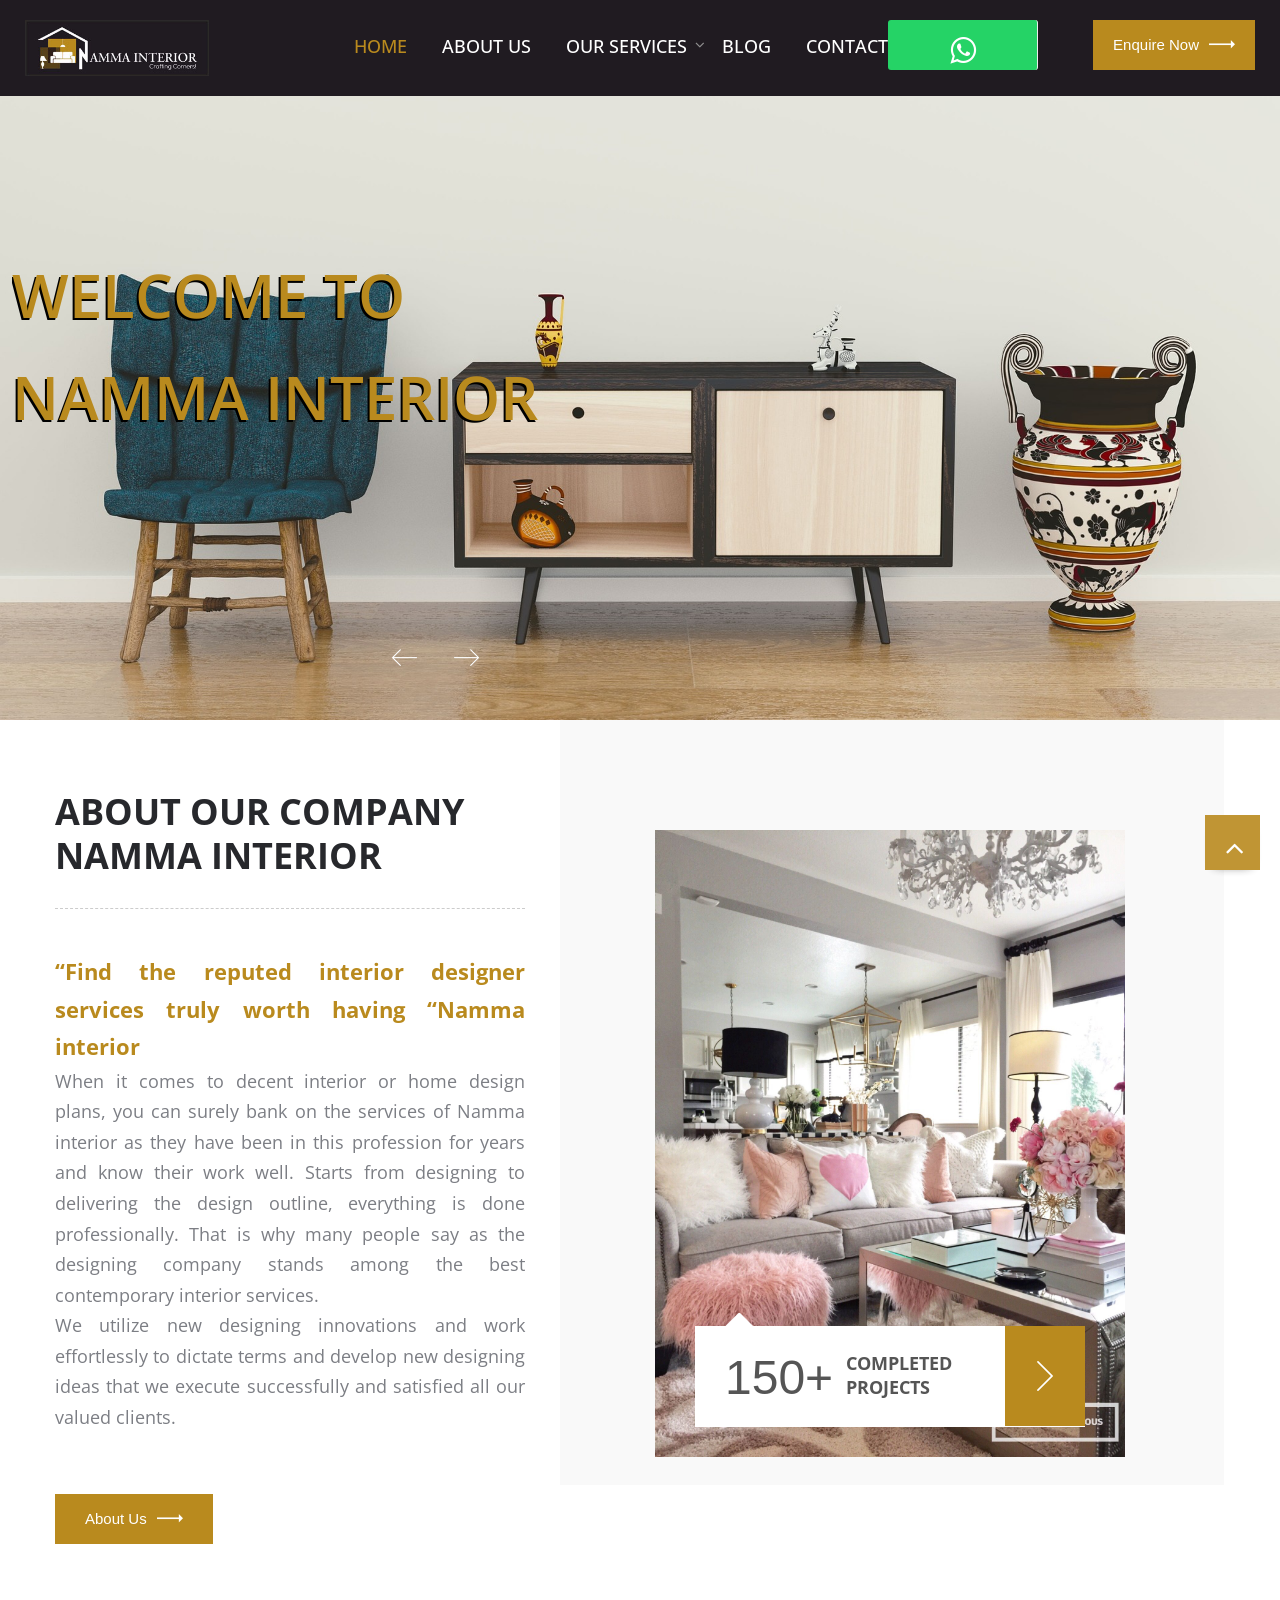
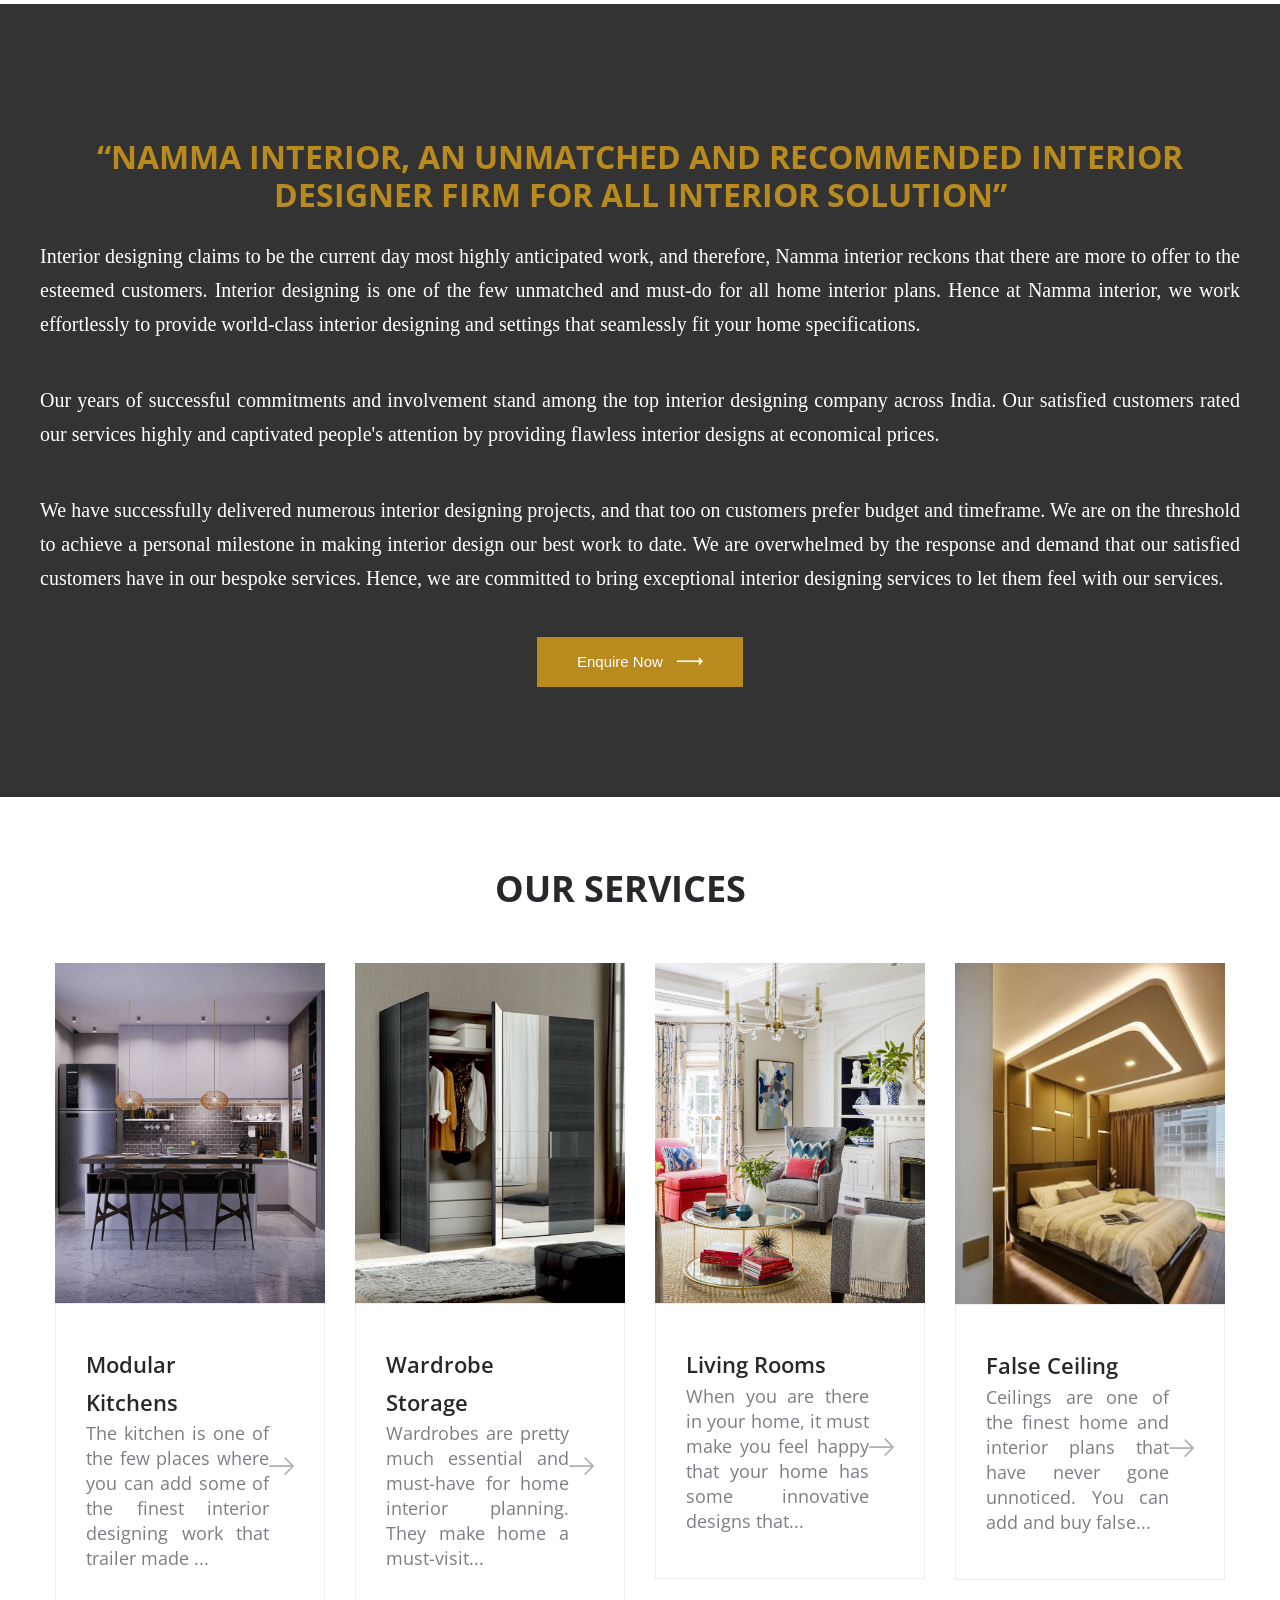
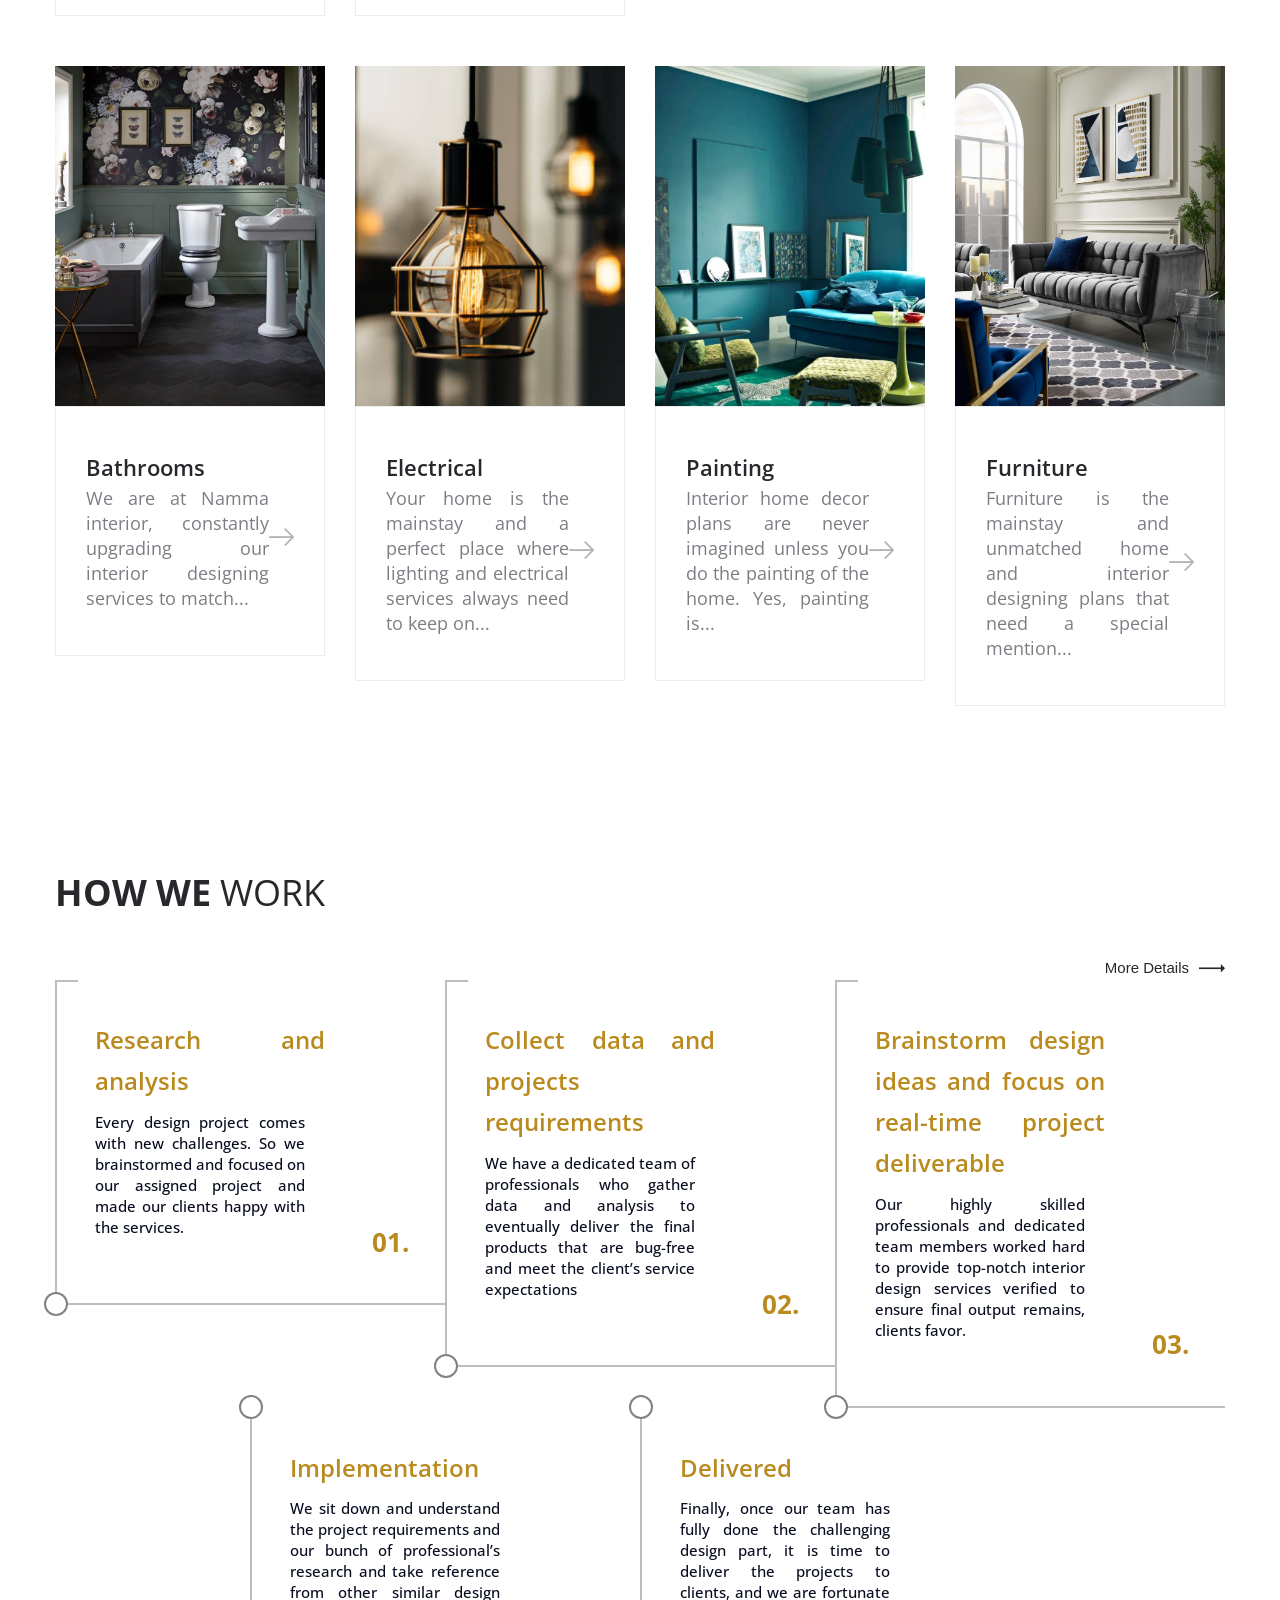
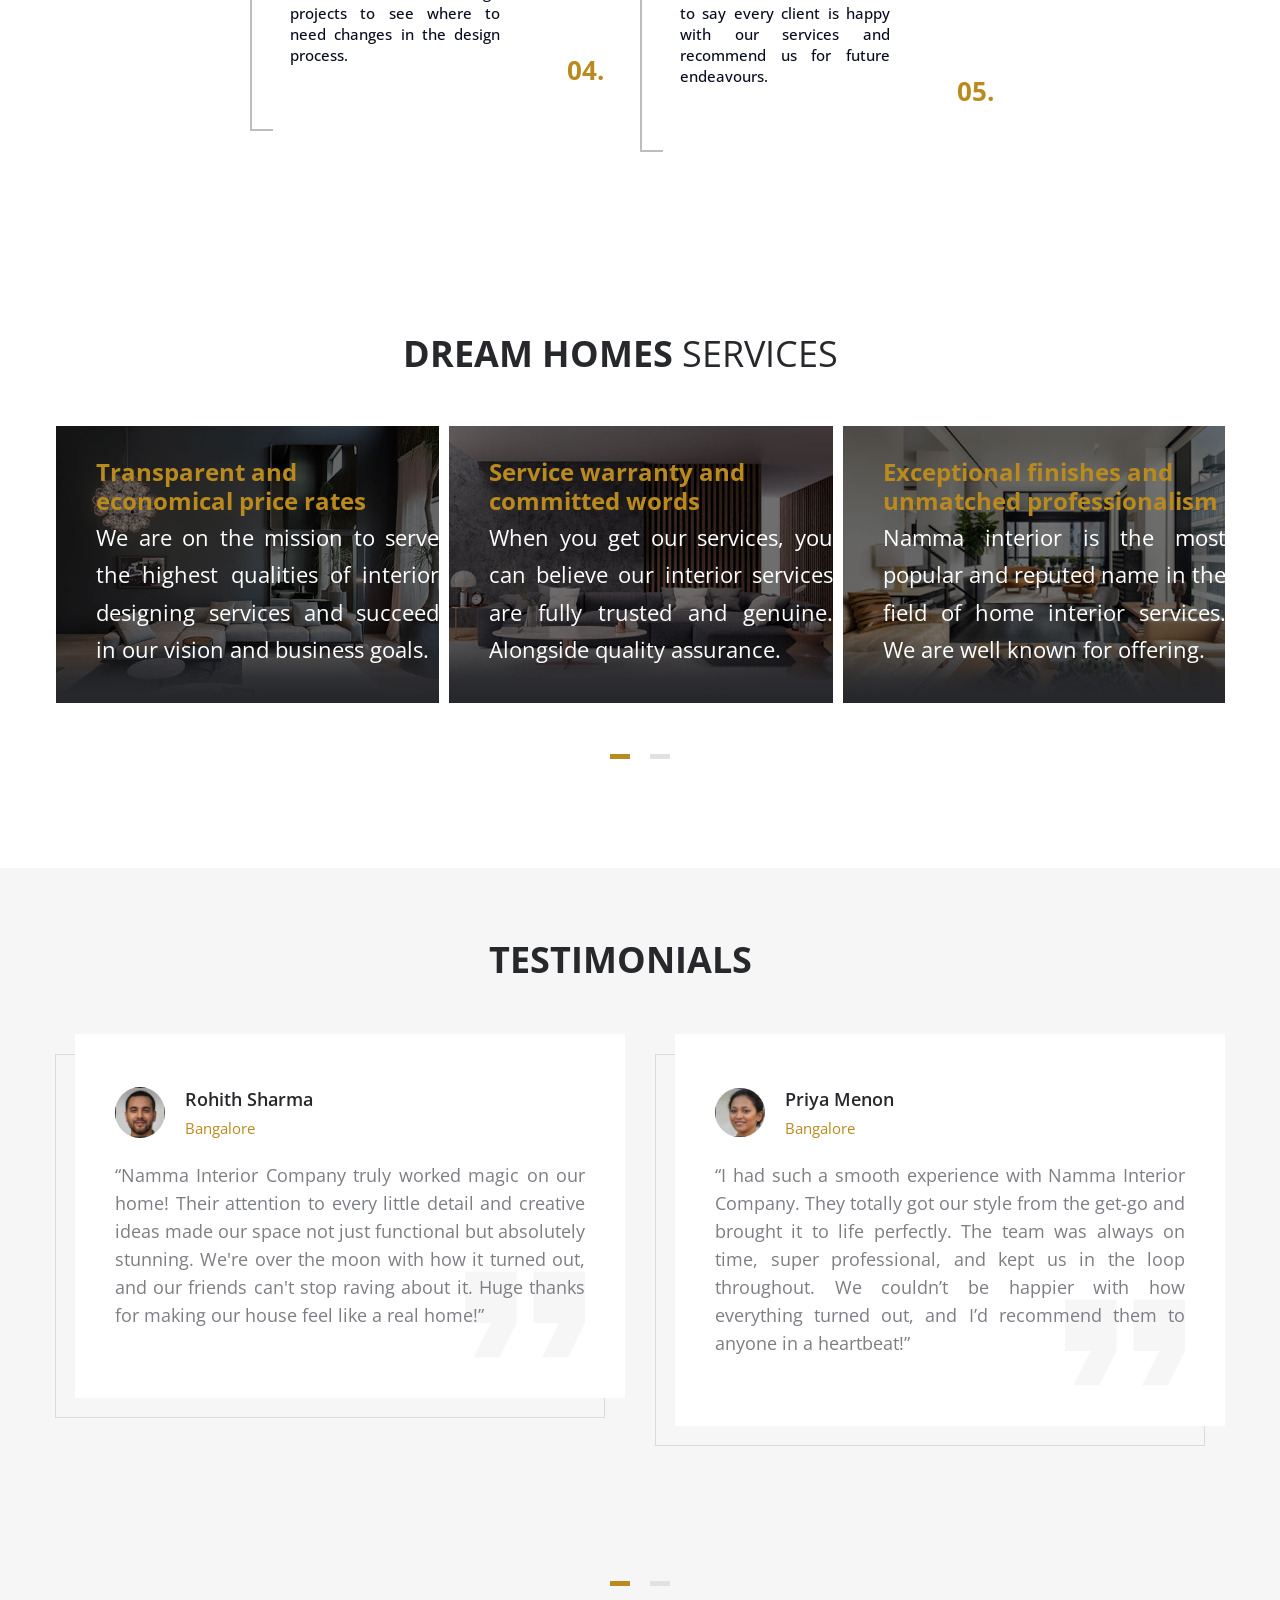
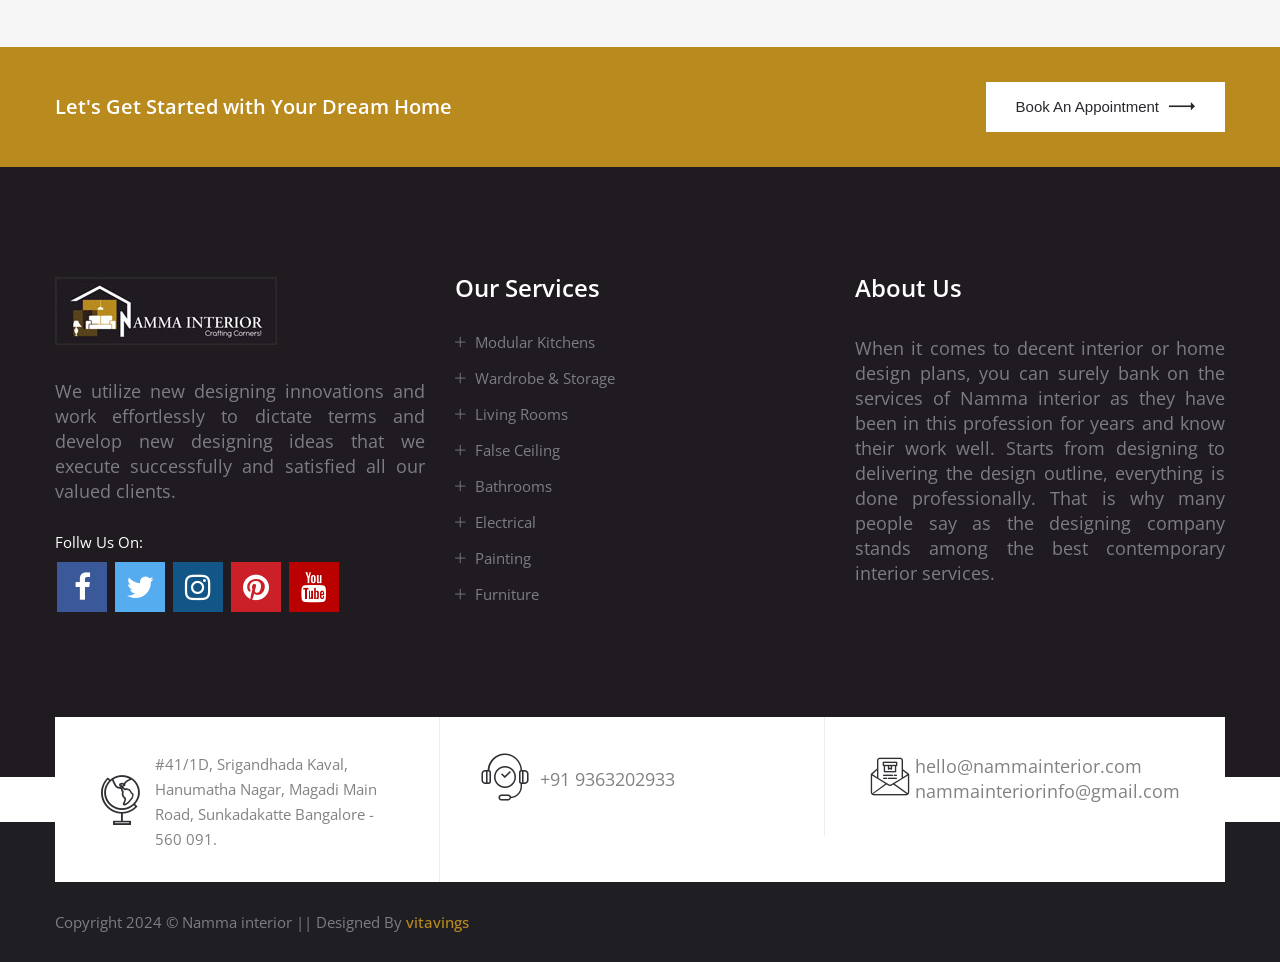
==== commit 2ffcb63e: "Testimonials Updated" ====
--- a/index.html
+++ b/index.html
@@ -161,7 +161,7 @@
                                     <div class="big-title" style="text-shadow:-2px 2px 0 #000">
                                         WELCOME TO NAMMA INTERIOR
                                     </div>
-                                    
+
                                 </div>
                             </div>
                             <div class="tp-caption" data-paddingbottom="[0,0,0,0]" data-paddingleft="[0,0,0,0]"
@@ -241,13 +241,15 @@
                             <div class="text">
                                 <h3>“Find the reputed interior designer services truly worth having “Namma interior
                                 </h3>
-                                <p class="paragraph">When it comes to decent interior or home design plans, you can surely bank on the
+                                <p class="paragraph">When it comes to decent interior or home design plans, you can
+                                    surely bank on the
                                     services of Namma interior as they have been in this profession for years and know
                                     their work well. Starts from designing to delivering the design outline, everything
                                     is done professionally. That is why many people say as the designing company stands
                                     among the best contemporary interior services.
                                 </p>
-                                <p class="paragraph">We utilize new designing innovations and work effortlessly to dictate terms and
+                                <p class="paragraph">We utilize new designing innovations and work effortlessly to
+                                    dictate terms and
                                     develop new designing ideas that we execute successfully and satisfied all our
                                     valued clients.</p>
                             </div>
@@ -300,15 +302,18 @@
                     <div class="working-style-bottom text-center">
                         <h2>“NAMMA INTERIOR, AN UNMATCHED AND RECOMMENDED INTERIOR DESIGNER FIRM FOR ALL INTERIOR
                             SOLUTION”</h2><br>
-                        <p class="paragraph">Interior designing claims to be the current day most highly anticipated work, and therefore,
+                        <p class="paragraph">Interior designing claims to be the current day most highly anticipated
+                            work, and therefore,
                             Namma interior reckons that there are more to offer to the esteemed customers. Interior
                             designing is one of the few unmatched and must-do for all home interior plans. Hence at
                             Namma interior, we work effortlessly to provide world-class interior designing and settings
                             that seamlessly fit your home specifications. </p>
-                        <p class="paragraph">Our years of successful commitments and involvement stand among the top interior designing
+                        <p class="paragraph">Our years of successful commitments and involvement stand among the top
+                            interior designing
                             company across India. Our satisfied customers rated our services highly and captivated
                             people's attention by providing flawless interior designs at economical prices.</p>
-                        <p class="paragraph">We have successfully delivered numerous interior designing projects, and that too on
+                        <p class="paragraph">We have successfully delivered numerous interior designing projects, and
+                            that too on
                             customers prefer budget and timeframe. We are on the threshold to achieve a personal
                             milestone in making interior design our best work to date. We are overwhelmed by the
                             response and demand that our satisfied customers have in our bespoke services. Hence, we are
@@ -362,7 +367,8 @@
                                 <div class="bottom">
                                     <div class="title">
                                         <h3>Modular Kitchens</h3>
-                                        <p class="paragraph">The kitchen is one of the few places where you can add some of the finest
+                                        <p class="paragraph">The kitchen is one of the few places where you can add some
+                                            of the finest
                                             interior designing work that trailer made ...</p>
                                     </div>
 
@@ -374,7 +380,8 @@
                             <div class="overlay-content">
                                 <div class="text text-center pt-2">
                                     <h3>Modular Kitchens</h3>
-                                    <p class="paragraph">The kitchen is one of the few places where you can add some of the finest
+                                    <p class="paragraph">The kitchen is one of the few places where you can add some of
+                                        the finest
                                         interior designing work that trailer made...</p>
                                 </div><br>
                                 <div class="button">
@@ -408,7 +415,8 @@
                                 <div class="bottom">
                                     <div class="title">
                                         <h3>Wardrobe Storage</h3>
-                                        <p class="paragraph">Wardrobes are pretty much essential and must-have for home interior planning.
+                                        <p class="paragraph">Wardrobes are pretty much essential and must-have for home
+                                            interior planning.
                                             They make home a must-visit...</p>
                                     </div>
 
@@ -420,7 +428,8 @@
                             <div class="overlay-content">
                                 <div class="text text-center pt-2">
                                     <h3>Wardrobe Storage</h3>
-                                    <p class="paragraph">Wardrobes are pretty much essential and must-have for home interior planning.
+                                    <p class="paragraph">Wardrobes are pretty much essential and must-have for home
+                                        interior planning.
                                         They make home a must-visit ...</p>
                                 </div><br>
                                 <div class="button">
@@ -454,7 +463,8 @@
                                 <div class="bottom">
                                     <div class="title">
                                         <h3>Living Rooms</h3>
-                                        <p class="paragraph">When you are there in your home, it must make you feel happy that your home
+                                        <p class="paragraph">When you are there in your home, it must make you feel
+                                            happy that your home
                                             has some innovative designs that...</p>
                                     </div>
 
@@ -466,7 +476,8 @@
                             <div class="overlay-content">
                                 <div class="text text-center pt-2">
                                     <h3>Living Rooms</h3>
-                                    <p class="paragraph">When you are there in your home, it must make you feel happy that your home has
+                                    <p class="paragraph">When you are there in your home, it must make you feel happy
+                                        that your home has
                                         some innovative designs that...</p>
                                 </div><br>
                                 <div class="button">
@@ -500,7 +511,8 @@
                                 <div class="bottom">
                                     <div class="title">
                                         <h3>False Ceiling</h3>
-                                        <p class="paragraph">Ceilings are one of the finest home and interior plans that have never gone
+                                        <p class="paragraph">Ceilings are one of the finest home and interior plans that
+                                            have never gone
                                             unnoticed. You can add and buy false...</p>
                                     </div>
 
@@ -512,7 +524,8 @@
                             <div class="overlay-content">
                                 <div class="text text-center pt-2">
                                     <h3>False Ceiling</h3>
-                                    <p class="paragraph">Ceilings are one of the finest home and interior plans that have never gone
+                                    <p class="paragraph">Ceilings are one of the finest home and interior plans that
+                                        have never gone
                                         unnoticed. You can add and buy false ceilings...</p>
                                 </div><br>
                                 <div class="button">
@@ -546,7 +559,8 @@
                                 <div class="bottom">
                                     <div class="title">
                                         <h3>Bathrooms</h3>
-                                        <p class="paragraph">We are at Namma interior, constantly upgrading our interior designing
+                                        <p class="paragraph">We are at Namma interior, constantly upgrading our interior
+                                            designing
                                             services to match...</p>
                                     </div>
 
@@ -558,7 +572,8 @@
                             <div class="overlay-content">
                                 <div class="text text-center pt-2">
                                     <h3>Bathrooms</h3>
-                                    <p class="paragraph">We are at Namma interior, constantly upgrading our interior designing services to
+                                    <p class="paragraph">We are at Namma interior, constantly upgrading our interior
+                                        designing services to
                                         match current design demands...</p>
                                 </div><br>
                                 <div class="button">
@@ -592,7 +607,8 @@
                                 <div class="bottom">
                                     <div class="title">
                                         <h3>Electrical</h3>
-                                        <p class="paragraph">Your home is the mainstay and a perfect place where lighting and electrical
+                                        <p class="paragraph">Your home is the mainstay and a perfect place where
+                                            lighting and electrical
                                             services always need to keep on...</p>
                                     </div>
 
@@ -604,7 +620,8 @@
                             <div class="overlay-content">
                                 <div class="text text-center pt-2">
                                     <h3>Electrical</h3>
-                                    <p class="paragraph">Your home is the mainstay and a perfect place where lighting and electrical
+                                    <p class="paragraph">Your home is the mainstay and a perfect place where lighting
+                                        and electrical
                                         services always need to keep on...</p>
                                 </div><br>
                                 <div class="button">
@@ -638,7 +655,8 @@
                                 <div class="bottom">
                                     <div class="title">
                                         <h3>Painting</h3>
-                                        <p class="paragraph">Interior home decor plans are never imagined unless you do the painting of
+                                        <p class="paragraph">Interior home decor plans are never imagined unless you do
+                                            the painting of
                                             the home. Yes, painting is...</p>
                                     </div>
 
@@ -650,7 +668,8 @@
                             <div class="overlay-content">
                                 <div class="text text-center pt-2">
                                     <h3>Painting</h3>
-                                    <p class="paragraph">Interior home decor plans are never imagined unless you do the painting of the
+                                    <p class="paragraph">Interior home decor plans are never imagined unless you do the
+                                        painting of the
                                         home. Yes, painting is compulsory...</p>
                                 </div><br>
                                 <div class="button">
@@ -684,7 +703,8 @@
                                 <div class="bottom">
                                     <div class="title">
                                         <h3>Furniture</h3>
-                                        <p class="paragraph">Furniture is the mainstay and unmatched home and interior designing plans
+                                        <p class="paragraph">Furniture is the mainstay and unmatched home and interior
+                                            designing plans
                                             that need a special mention...</p>
                                     </div>
 
@@ -696,7 +716,8 @@
                             <div class="overlay-content">
                                 <div class="text text-center pt-2">
                                     <h3>Furniture</h3>
-                                    <p class="paragraph">Furniture is the mainstay and unmatched home and interior designing plans that
+                                    <p class="paragraph">Furniture is the mainstay and unmatched home and interior
+                                        designing plans that
                                         need a special mention Furniture always...</p>
                                 </div><br>
                                 <div class="button">
@@ -731,7 +752,8 @@
                     <li>
                         <div class="proz-mint">
                             <h3>Research and analysis </h3>
-                            <p class="paragraph">Every design project comes with new challenges. So we brainstormed and focused on our
+                            <p class="paragraph">Every design project comes with new challenges. So we brainstormed and
+                                focused on our
                                 assigned project and made our clients happy with the services.</p>
                             <h2 class="p-num">01.</h2>
                         </div><!--proz-mint end-->
@@ -739,7 +761,8 @@
                     <li>
                         <div class="proz-mint">
                             <h3>Collect data and projects requirements </h3>
-                            <p class="paragraph">We have a dedicated team of professionals who gather data and analysis to eventually
+                            <p class="paragraph">We have a dedicated team of professionals who gather data and analysis
+                                to eventually
                                 deliver the final products that are bug-free and meet the client’s service expectations
                             </p>
                             <h2 class="p-num">02.</h2>
@@ -748,7 +771,8 @@
                     <li>
                         <div class="proz-mint">
                             <h3>Brainstorm design ideas and focus on real-time project deliverable </h3>
-                            <p class="paragraph">Our highly skilled professionals and dedicated team members worked hard to provide
+                            <p class="paragraph">Our highly skilled professionals and dedicated team members worked hard
+                                to provide
                                 top-notch interior design services verified to ensure final output remains, clients
                                 favor.</p>
                             <h2 class="p-num">03.</h2>
@@ -757,7 +781,8 @@
                     <li>
                         <div class="proz-mint">
                             <h3>Implementation </h3>
-                            <p class="paragraph">We sit down and understand the project requirements and our bunch of professional’s
+                            <p class="paragraph">We sit down and understand the project requirements and our bunch of
+                                professional’s
                                 research and take reference from other similar design projects to see where to need
                                 changes in the design process.</p>
                             <h2 class="p-num">04.</h2>
@@ -766,7 +791,8 @@
                     <li>
                         <div class="proz-mint">
                             <h3>Delivered </h3>
-                            <p class="paragraph">Finally, once our team has fully done the challenging design part, it is time to deliver
+                            <p class="paragraph">Finally, once our team has fully done the challenging design part, it
+                                is time to deliver
                                 the projects to clients, and we are fortunate to say every client is happy with our
                                 services and recommend us for future endeavours.</p>
                             <h2 class="p-num">05.</h2>
@@ -873,18 +899,19 @@
                             <div class="inner-content">
                                 <div class="client-info">
                                     <div class="image">
-                                        <img src="images/testimonial/testi-style3-1.png" alt="Awesome Image">
+                                        <img src="images/testimonial/face-2.png" alt="Rohith Sharma">
                                     </div>
                                     <div class="title">
-                                        <h3>Jane Doe</h3>
+                                        <h3>Rohith Sharma </h3>
                                         <span>Bangalore</span>
                                     </div>
                                 </div>
                                 <div class="text-box">
-                                    <p class="paragraph">“I was searching for the best interior designing company for my home requirements
-                                        and I call upon Namma interior for doing the designing work from scratch. They
-                                        make me believe in their outstanding work and I am satisfied with their
-                                        exceptional work and willing to refer the services to all.”</p>
+                                    <p class="paragraph">“Namma Interior Company truly worked magic on our home! Their
+                                        attention to every little detail and creative ideas made our space not just
+                                        functional but absolutely stunning. We're over the moon with how it turned out,
+                                        and our friends can't stop raving about it. Huge thanks for making our house
+                                        feel like a real home!”</p>
                                 </div>
                                 <div class="review-box d-none">
                                     <ul>
@@ -903,18 +930,19 @@
                             <div class="inner-content">
                                 <div class="client-info">
                                     <div class="image">
-                                        <img src="images/testimonial/gdg.jpg" alt="Awesome Image">
+                                        <img src="images/testimonial/face-1.png" alt="Priya Menon">
                                     </div>
                                     <div class="title">
-                                        <h3>Nishant</h3>
-                                        <span>Delhi</span>
+                                        <h3>Priya Menon</h3>
+                                        <span>Bangalore</span>
                                     </div>
                                 </div>
                                 <div class="text-box">
-                                    <p class="paragraph">“Namma interior is having finest of designing professionals that helps my
-                                        designing for home. I can confidently say they are the best in the business when
-                                        it comes to interior services. I can recommend their services for all phenomenal
-                                        home and interior designing work.”</p>
+                                    <p class="paragraph">“I had such a smooth experience with Namma Interior Company.
+                                        They totally got our style from the get-go and brought it to life perfectly. The
+                                        team was always on time, super professional, and kept us in the loop throughout.
+                                        We couldn’t be happier with how everything turned out, and I’d recommend them to
+                                        anyone in a heartbeat!”</p>
                                 </div>
                             </div>
                         </div>
@@ -925,18 +953,46 @@
                             <div class="inner-content">
                                 <div class="client-info">
                                     <div class="image">
-                                        <img src="images/testimonial/testi-style3-2.png" alt="Awesome Image">
+                                        <img src="images/testimonial/face-3.png" alt="Suresh Kumar">
                                     </div>
                                     <div class="title">
-                                        <h3>Ajay & Sejal</h3>
-                                        <span>Hyderabad</span>
+                                        <h3>Suresh Kumar</h3>
+                                        <span>Bangalore</span>
                                     </div>
                                 </div>
                                 <div class="text-box">
-                                    <p class="paragraph">“I was looking for immediate interior designer services and impressed by the work
-                                        of Namma interior. They have done a commendable job maintaining touch Excellency
-                                        in provided interior designing services. I am satisfied with the work that they
-                                        delivered to me.”</p>
+                                    <p class="paragraph">“I couldn’t be happier with the work done by Namma Interior
+                                        Company. Pandiyan and his team really listened to what we wanted and turned our
+                                        ideas into a beautiful reality. They were professional, easy to communicate
+                                        with, and brought so much creativity to the table. Our home feels like a
+                                        brand-new space, and we’re absolutely in love with it. Thank you, Pandiyan, for
+                                        making our dream home come true!”</p>
+                                </div>
+                            </div>
+                        </div>
+                        <!--End Single Testimonial style2 -->
+
+                        <!--Start Single Testimonial style2-->
+                        <div class="single-testimonial-style3">
+                            <div class="inner-content">
+                                <div class="client-info">
+                                    <div class="image">
+                                        <img src="images/testimonial/face-4.png" alt="Gopi Manohar">
+                                    </div>
+                                    <div class="title">
+                                        <h3>Gopi Manohar</h3>
+                                        <span>Bangalore</span>
+                                    </div>
+                                </div>
+                                <div class="text-box">
+                                    <p class="paragraph">“We took the interior service from Namma Interior to get the
+                                        interior done for our 2bhk and we are very happy with the service they provided
+                                        and the work they did. We gets many good compliments on our flat Decor.
+                                        Pandiyan was our main point of contact since start to end of this project and he
+                                        did a great job in completing house interior.we really like his efforts on this
+                                        project.
+                                        due to urgent requirement, Pandiyan completed the project in very less time with
+                                        complete end to end service.”</p>
                                 </div>
                             </div>
                         </div>
@@ -991,7 +1047,8 @@
                                 </a>
                             </div>
                             <div class="text">
-                                <p class="paragraph">We utilize new designing innovations and work effortlessly to dictate terms and
+                                <p class="paragraph">We utilize new designing innovations and work effortlessly to
+                                    dictate terms and
                                     develop new designing ideas that we execute successfully and satisfied all our
                                     valued clients.</p>
                             </div>
@@ -1183,7 +1240,8 @@
                         </div>
 
                         <div class="text">
-                            <p class="paragraph">When it comes to decent interior or home design plans, you can surely bank on the
+                            <p class="paragraph">When it comes to decent interior or home design plans, you can surely
+                                bank on the
                                 services of Namma interior as they have been in this profession for years and know their
                                 work well. Starts from designing to delivering the design outline, everything is done
                                 professionally. That is why many people say as the designing company stands among the
@@ -1227,8 +1285,9 @@
                                         <span class="icon-support1"></span>
                                     </div>
                                     <div class="text">
-                                        
-                                        <p class="paragraph"><a href="tel:+91 9363202933" style="color:#828282;">+91 9363202933</a><br>
+
+                                        <p class="paragraph"><a href="tel:+91 9363202933" style="color:#828282;">+91
+                                                9363202933</a><br>
                                             <!-- <a href="tel:+91 9363186639" style="color:#828282;">+91 9363186639</a> -->
                                         </p>
                                     </div>
